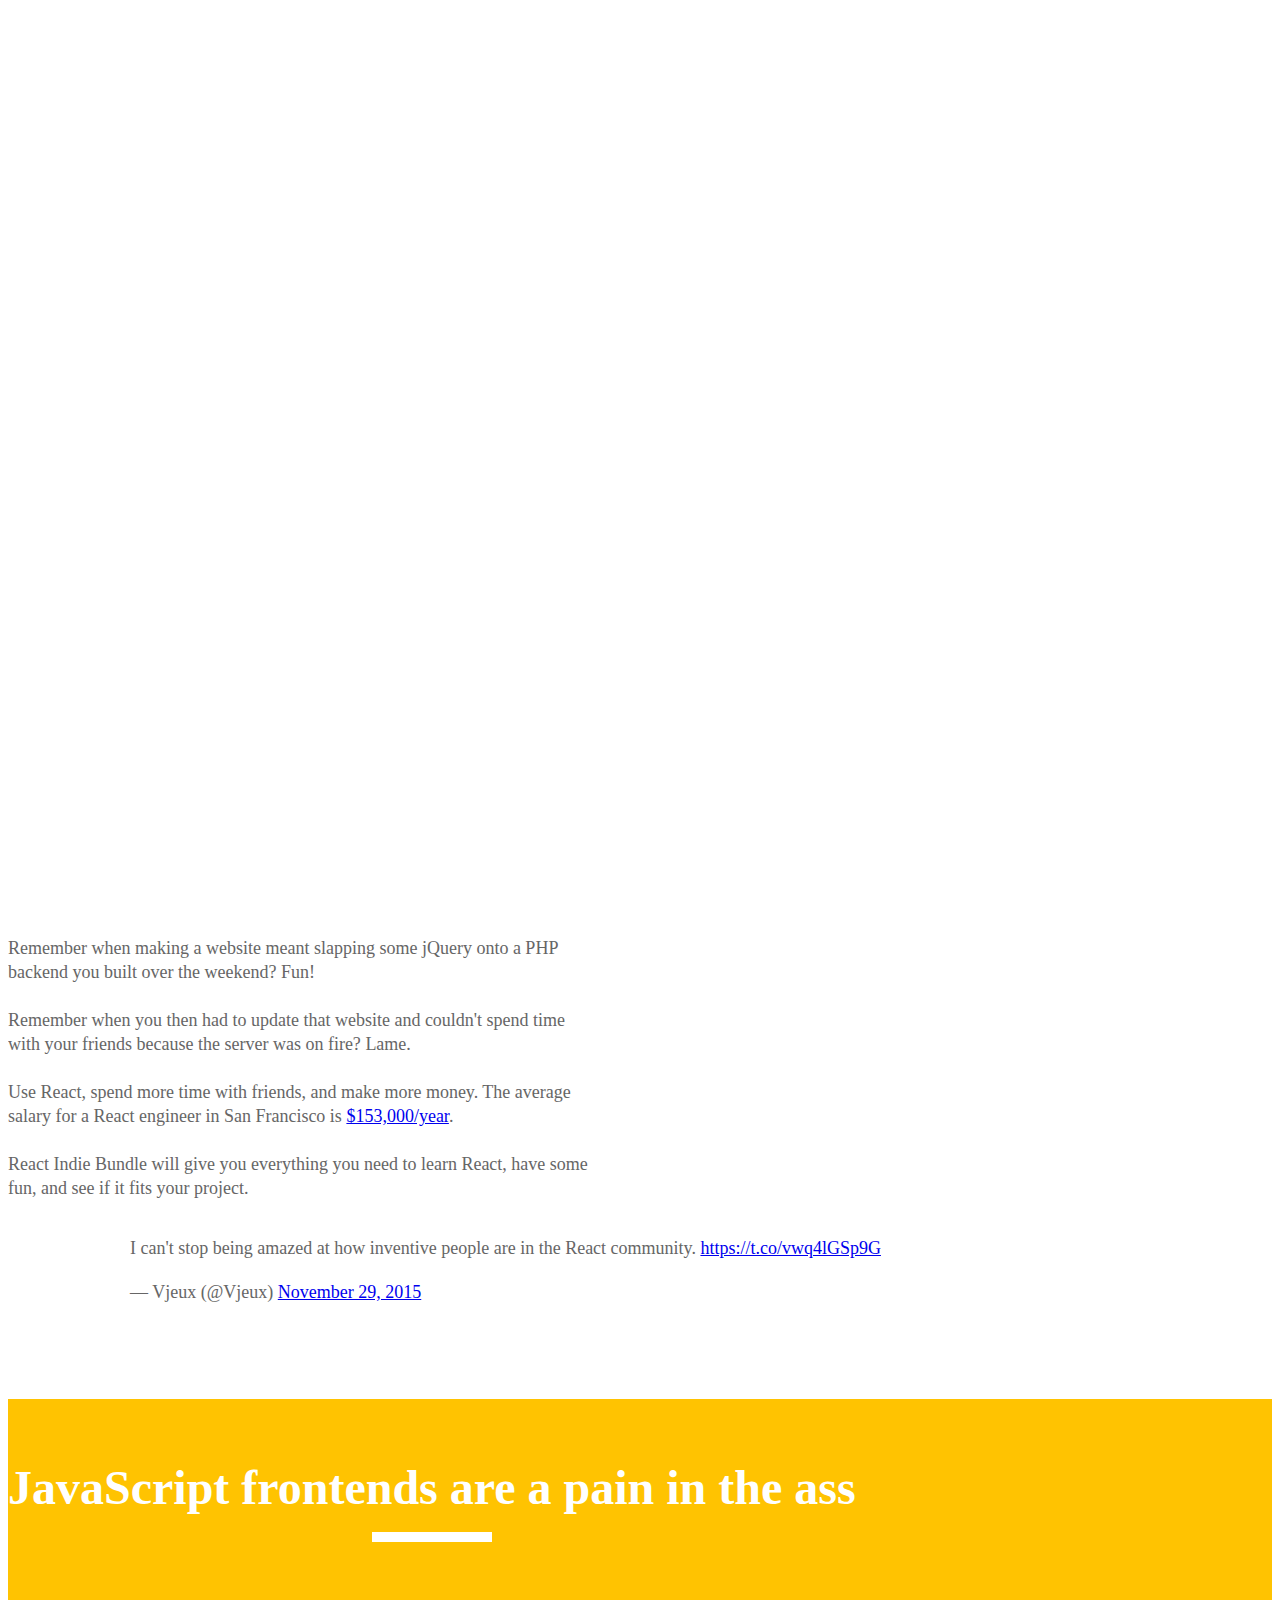
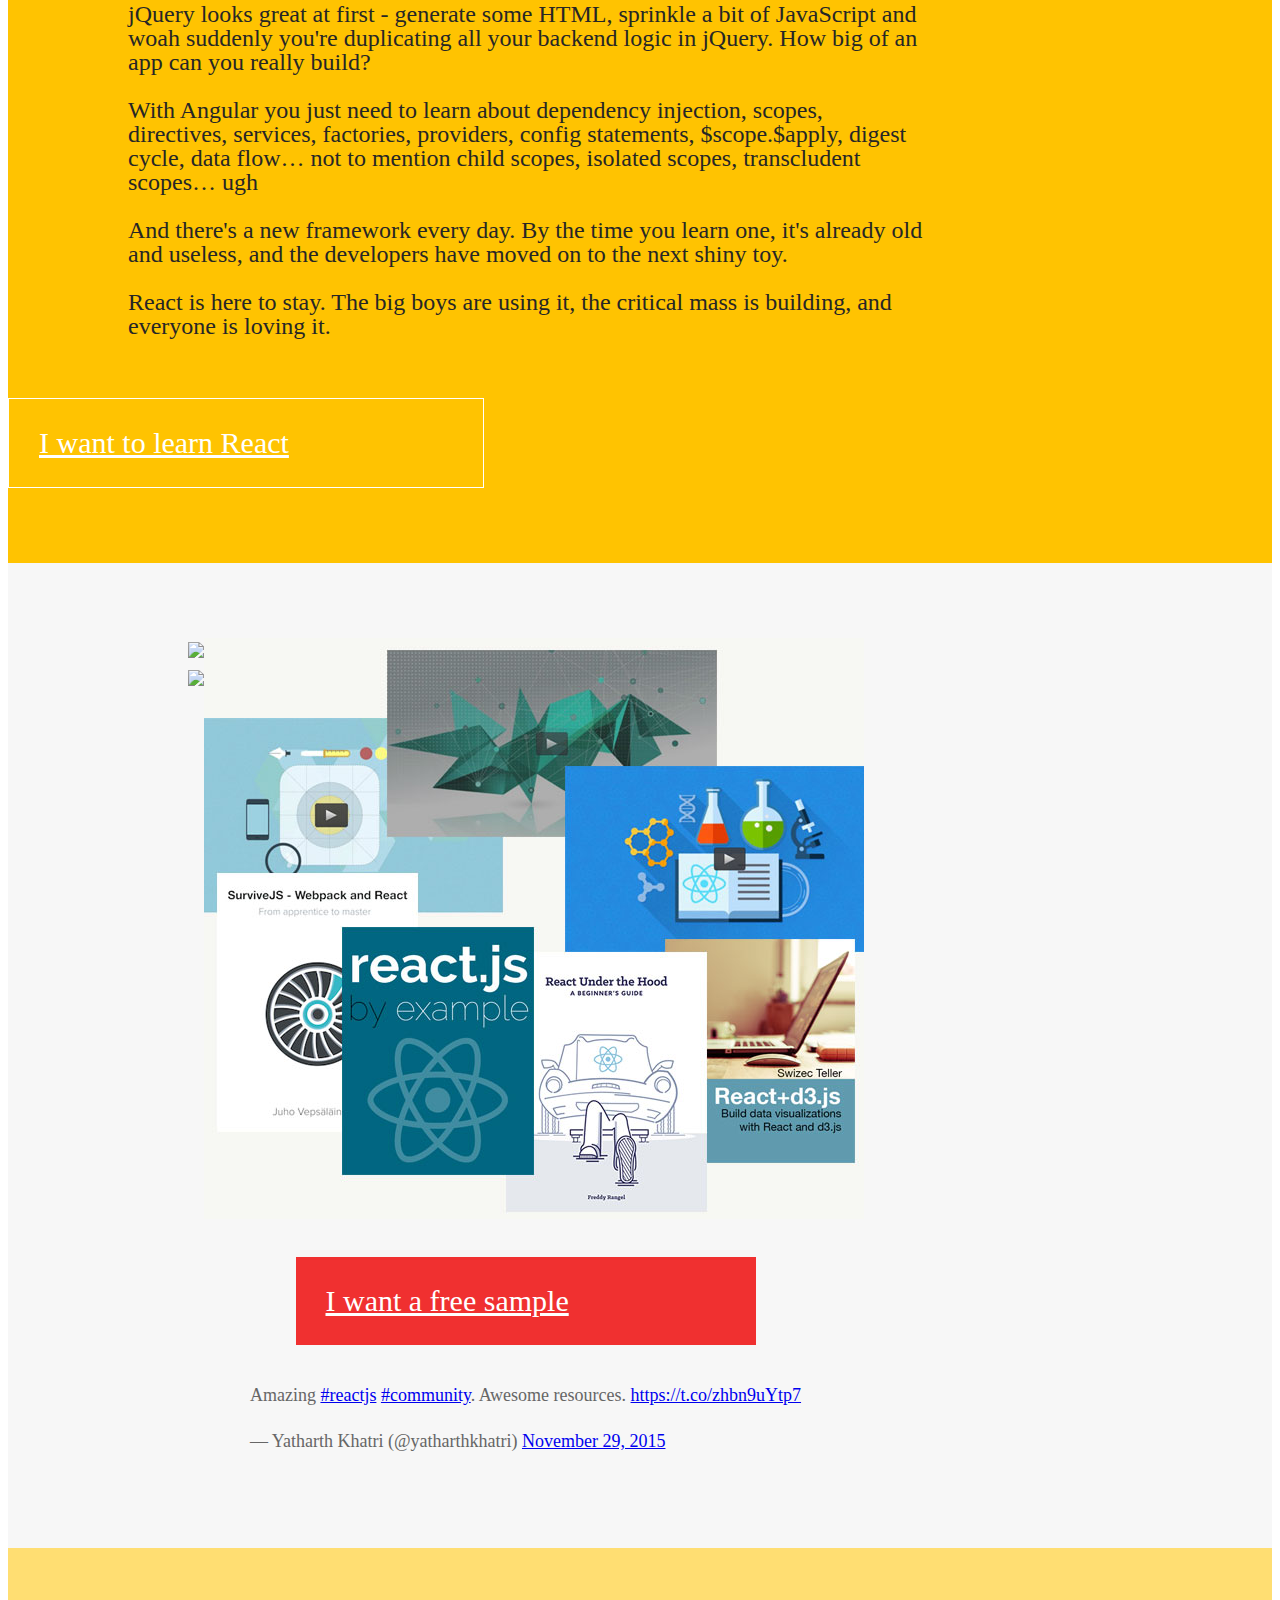
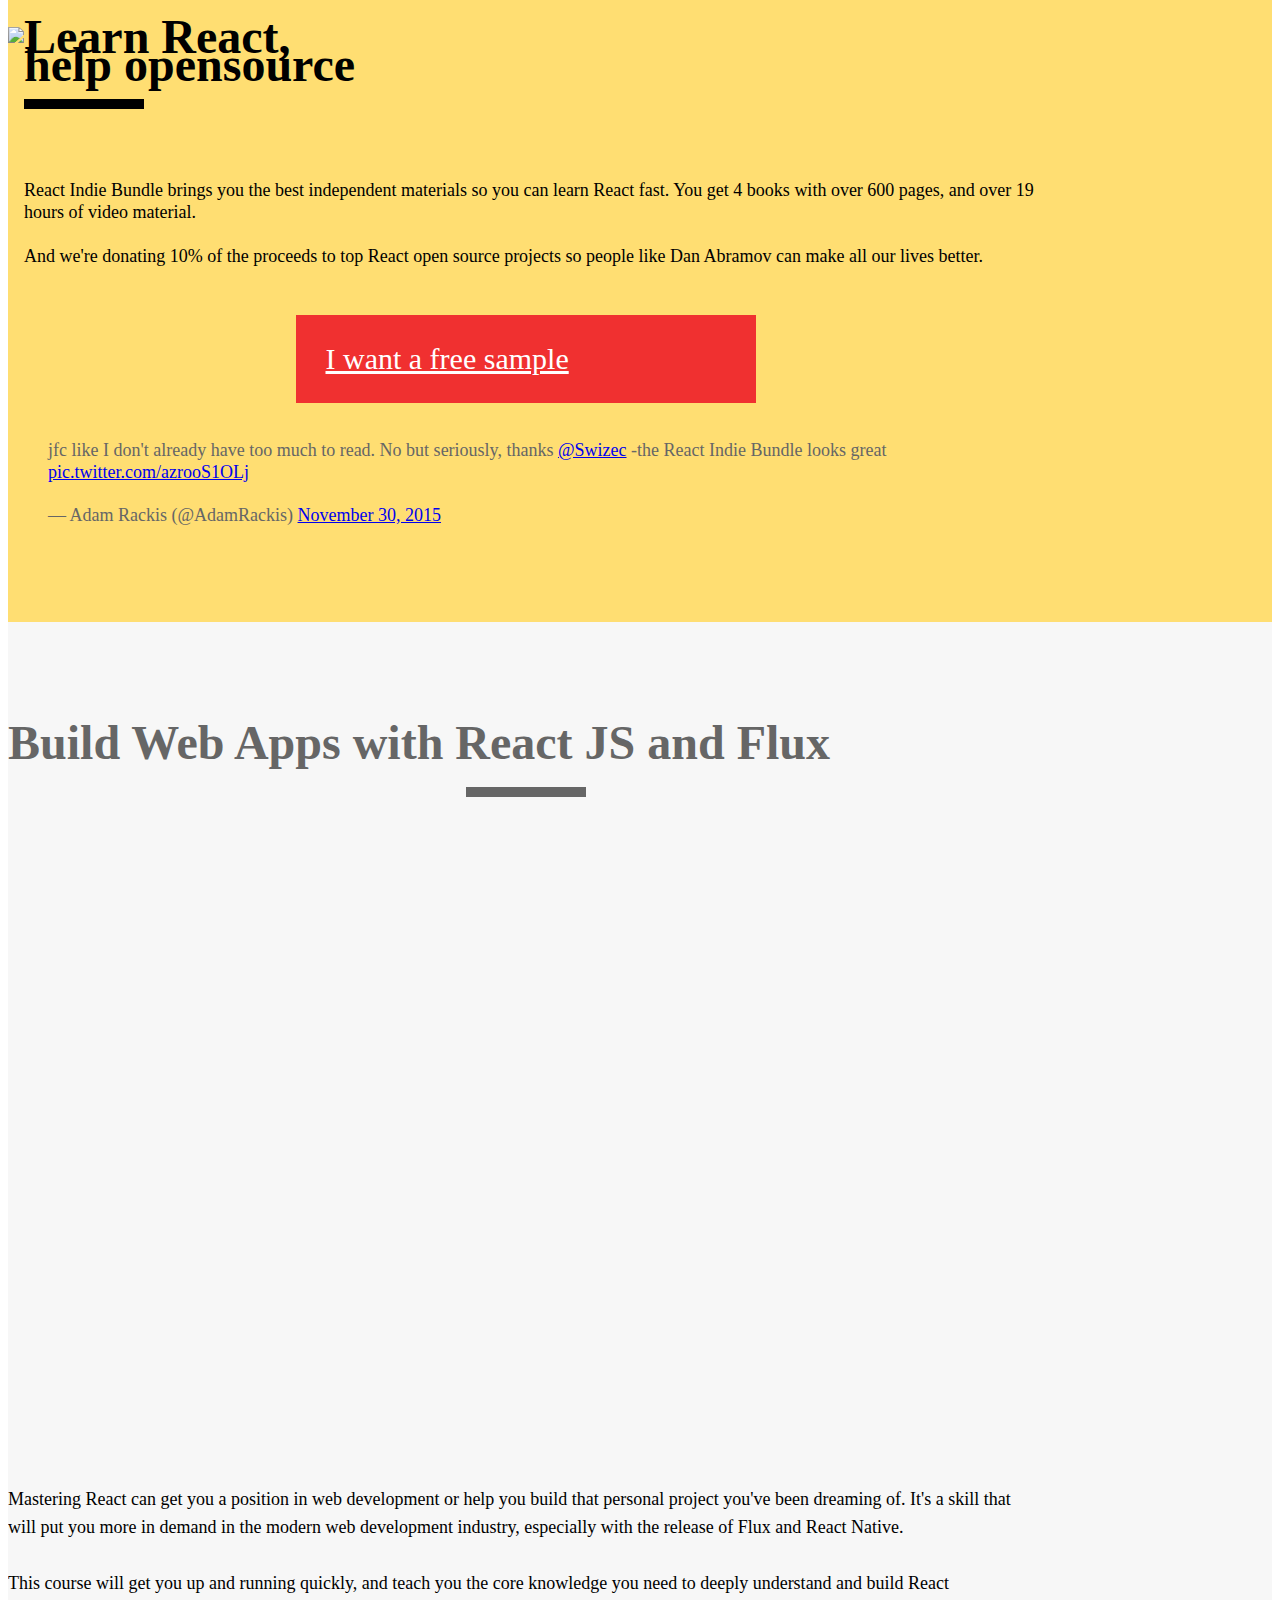
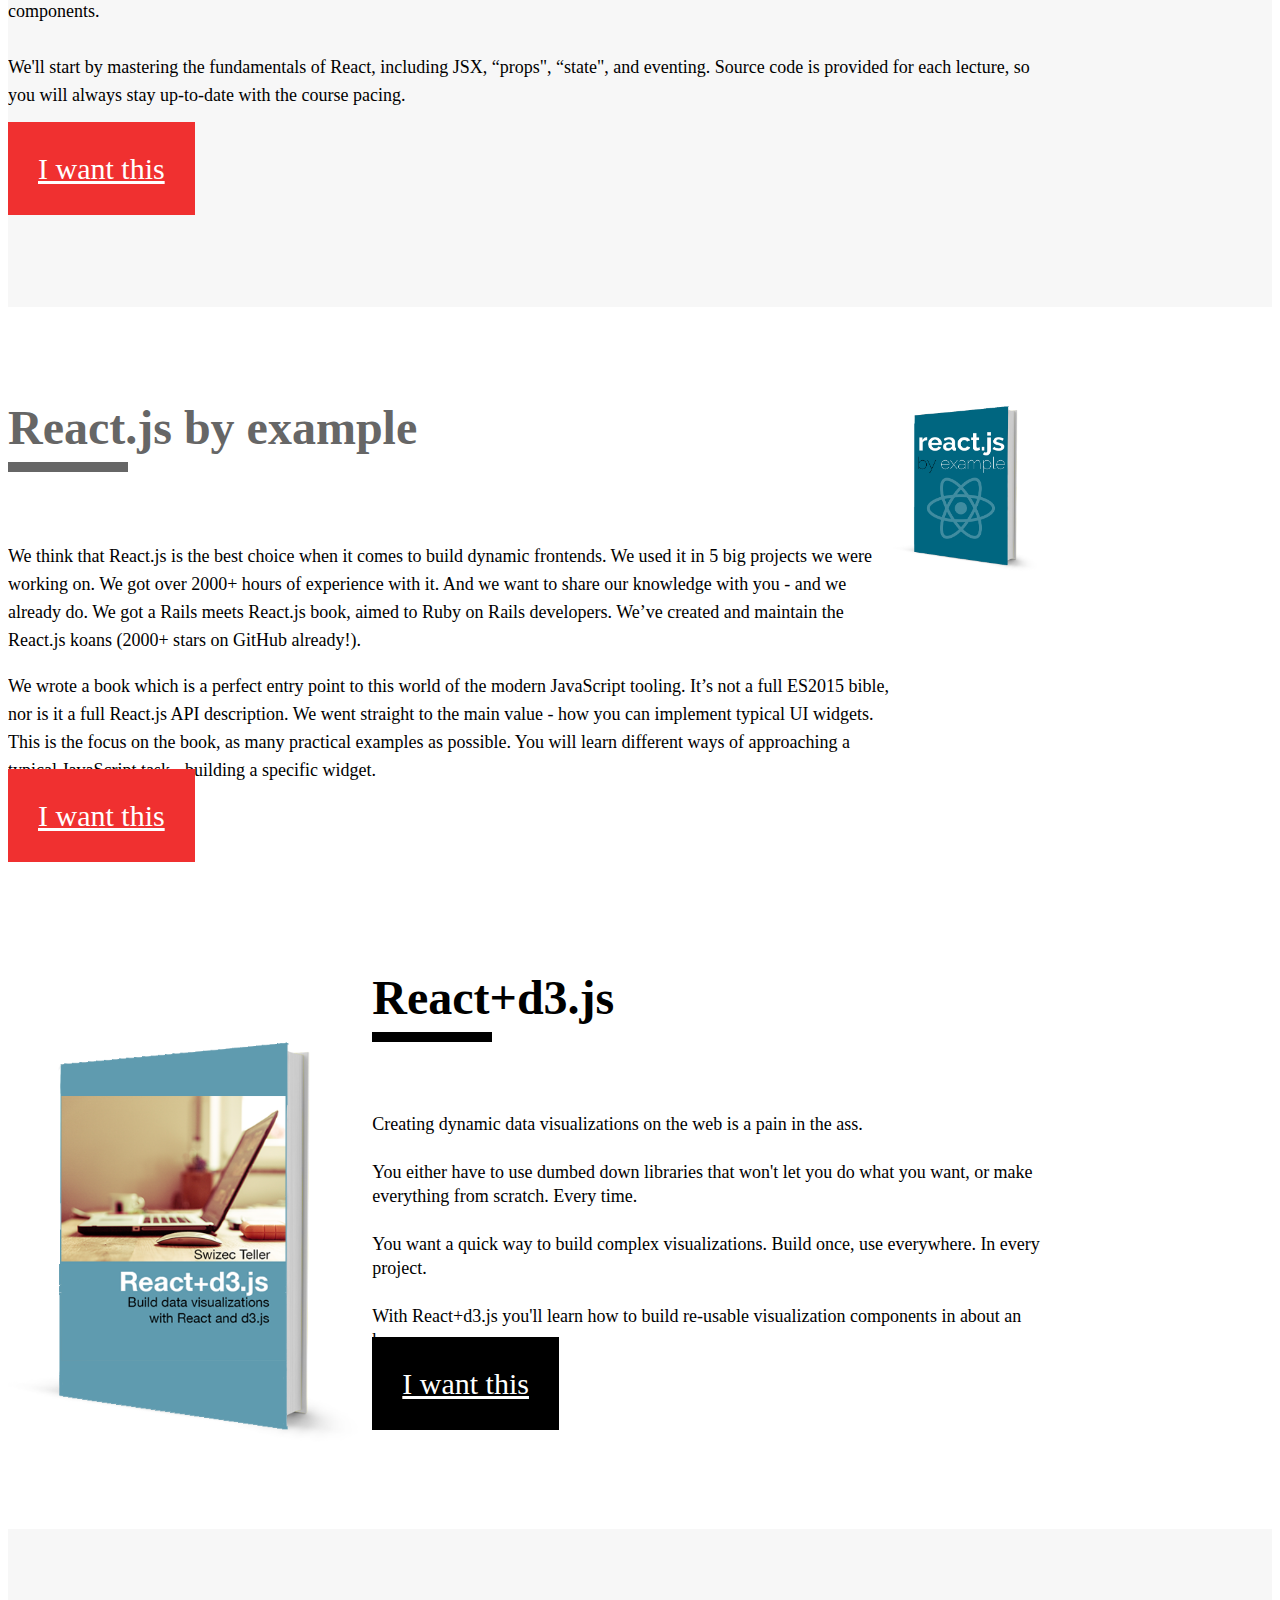
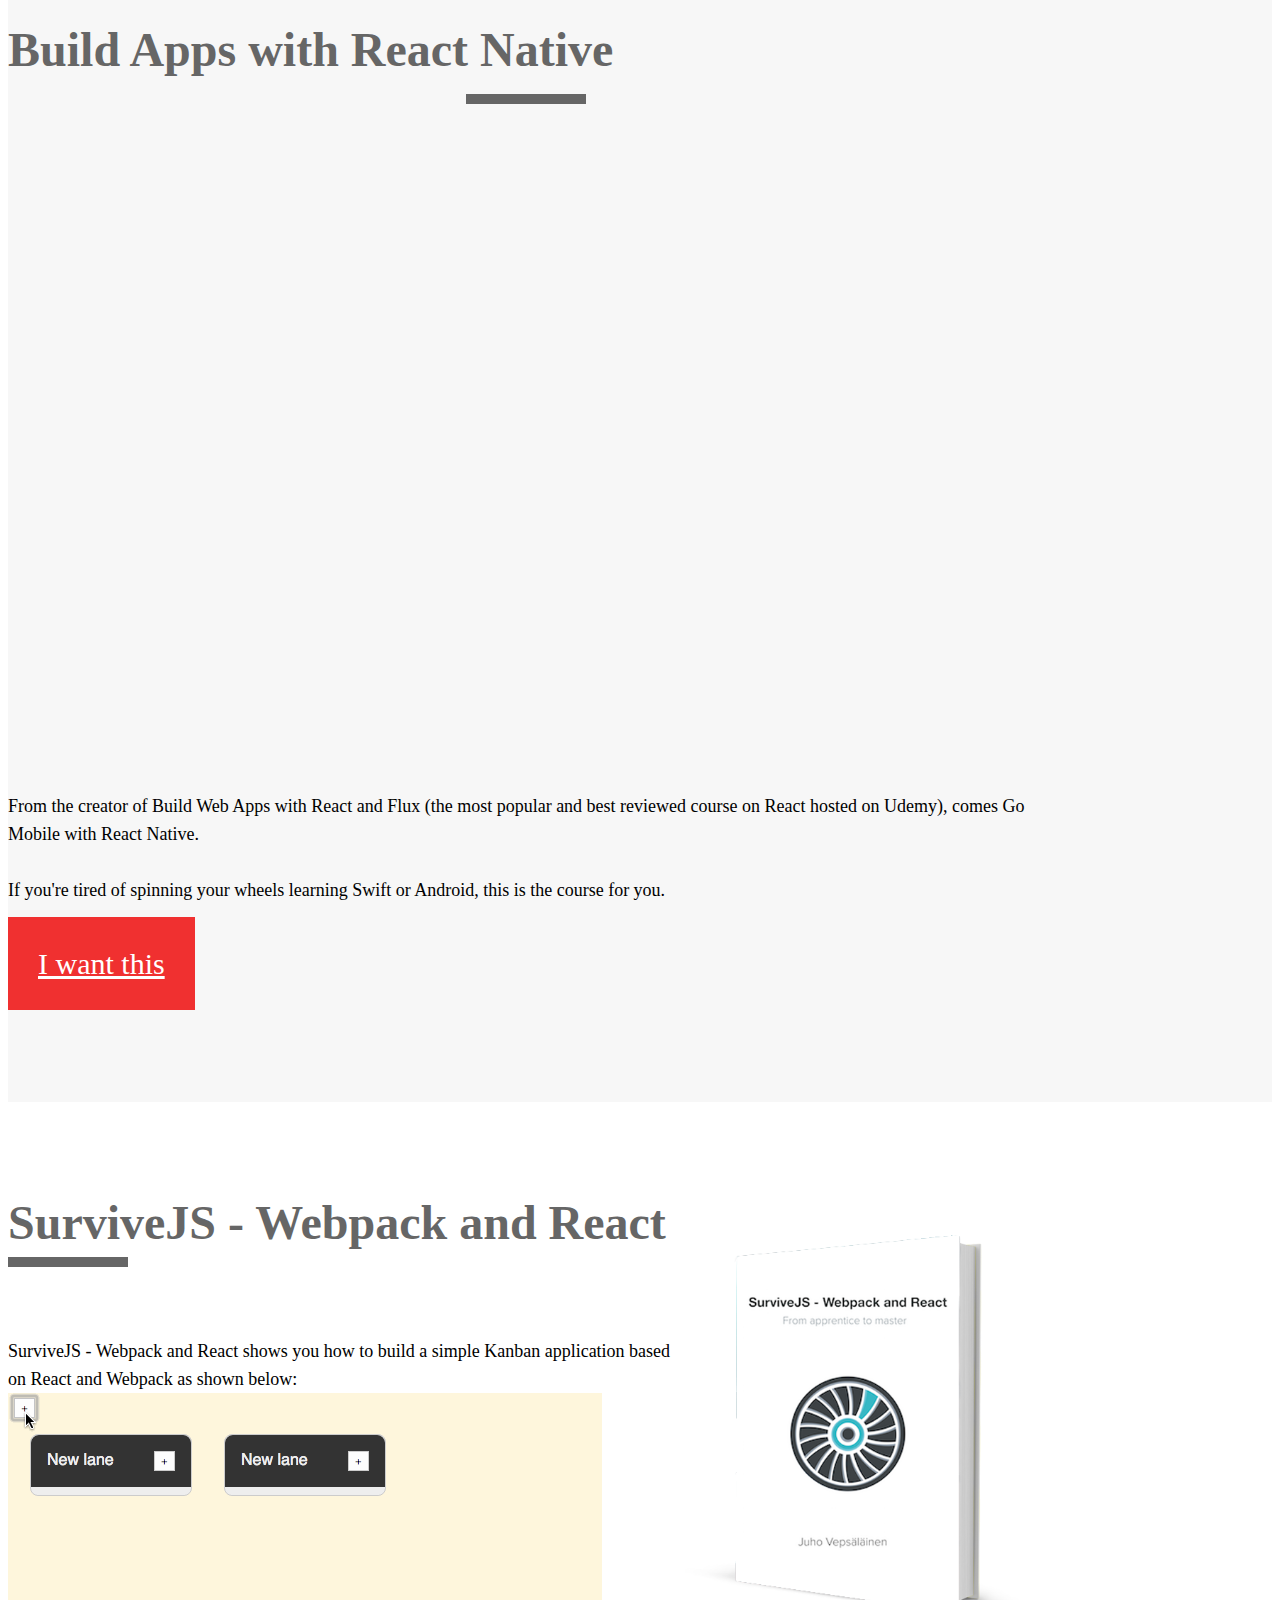
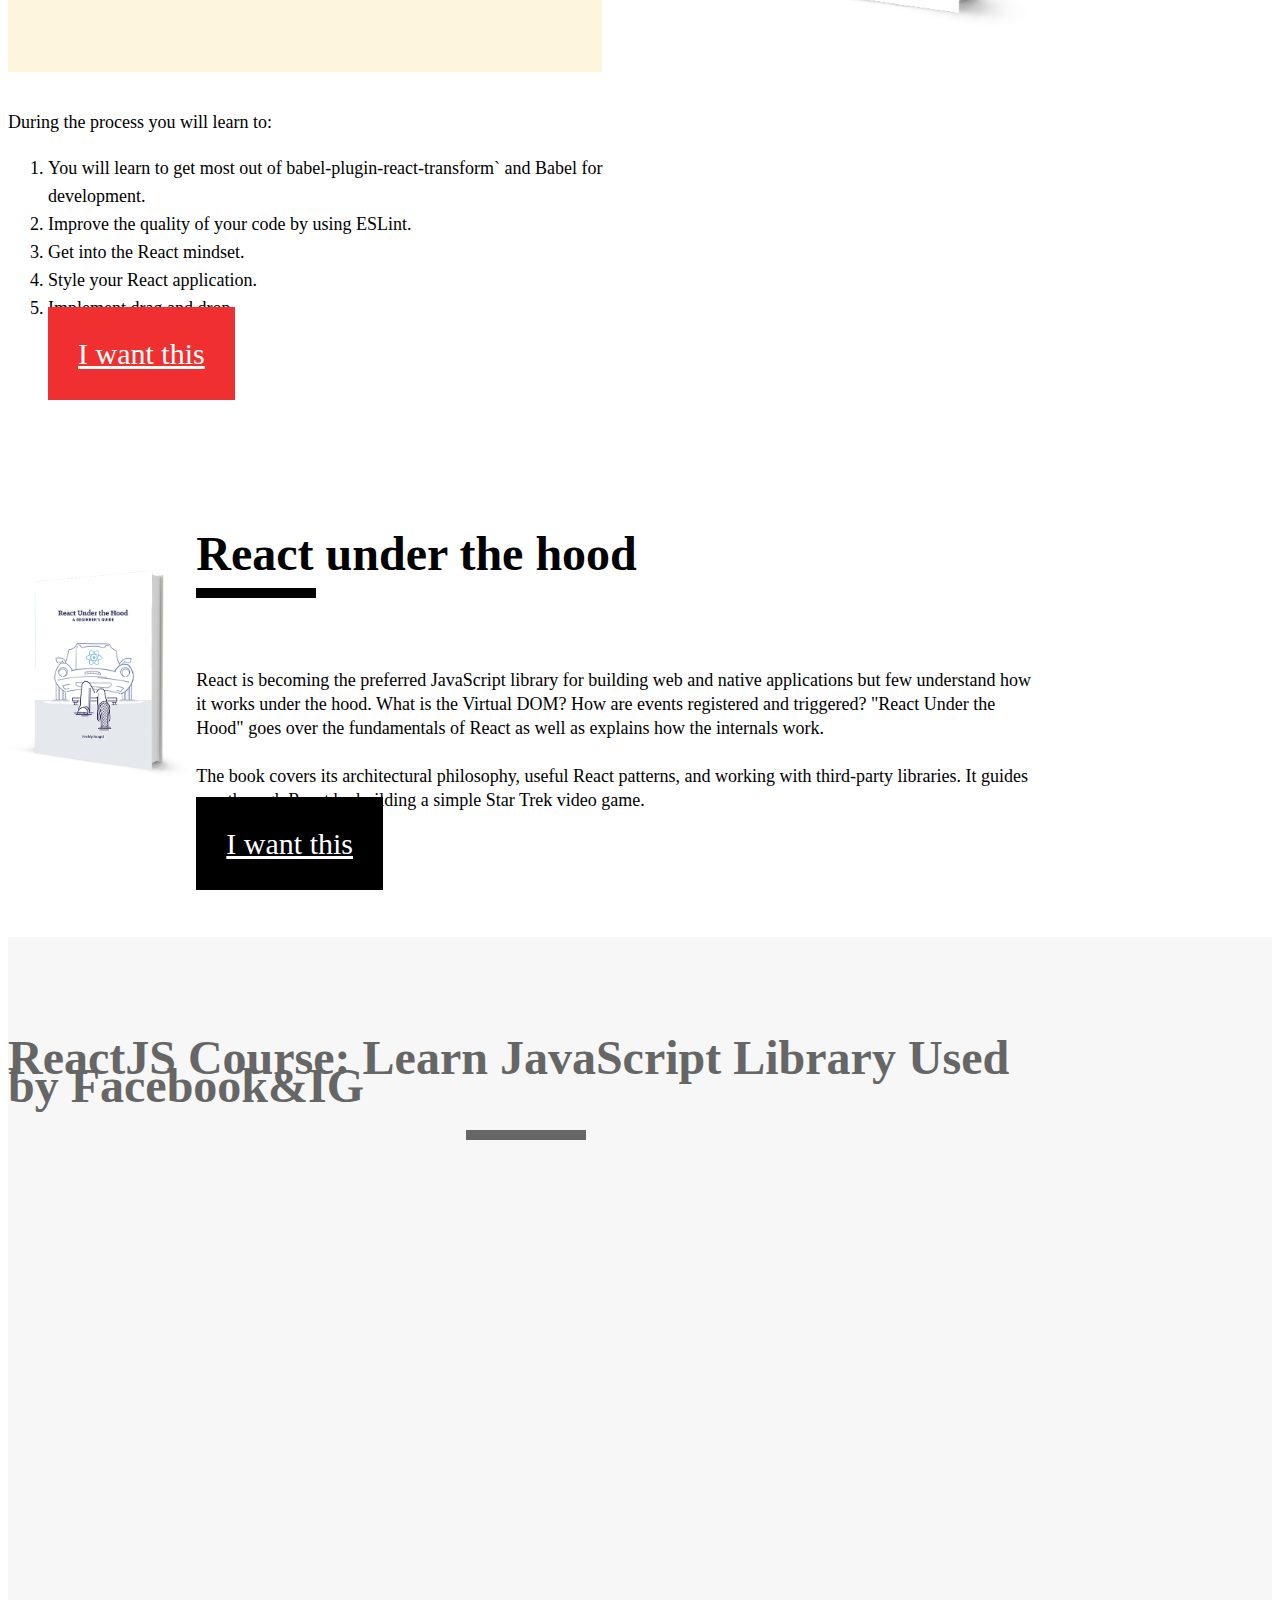
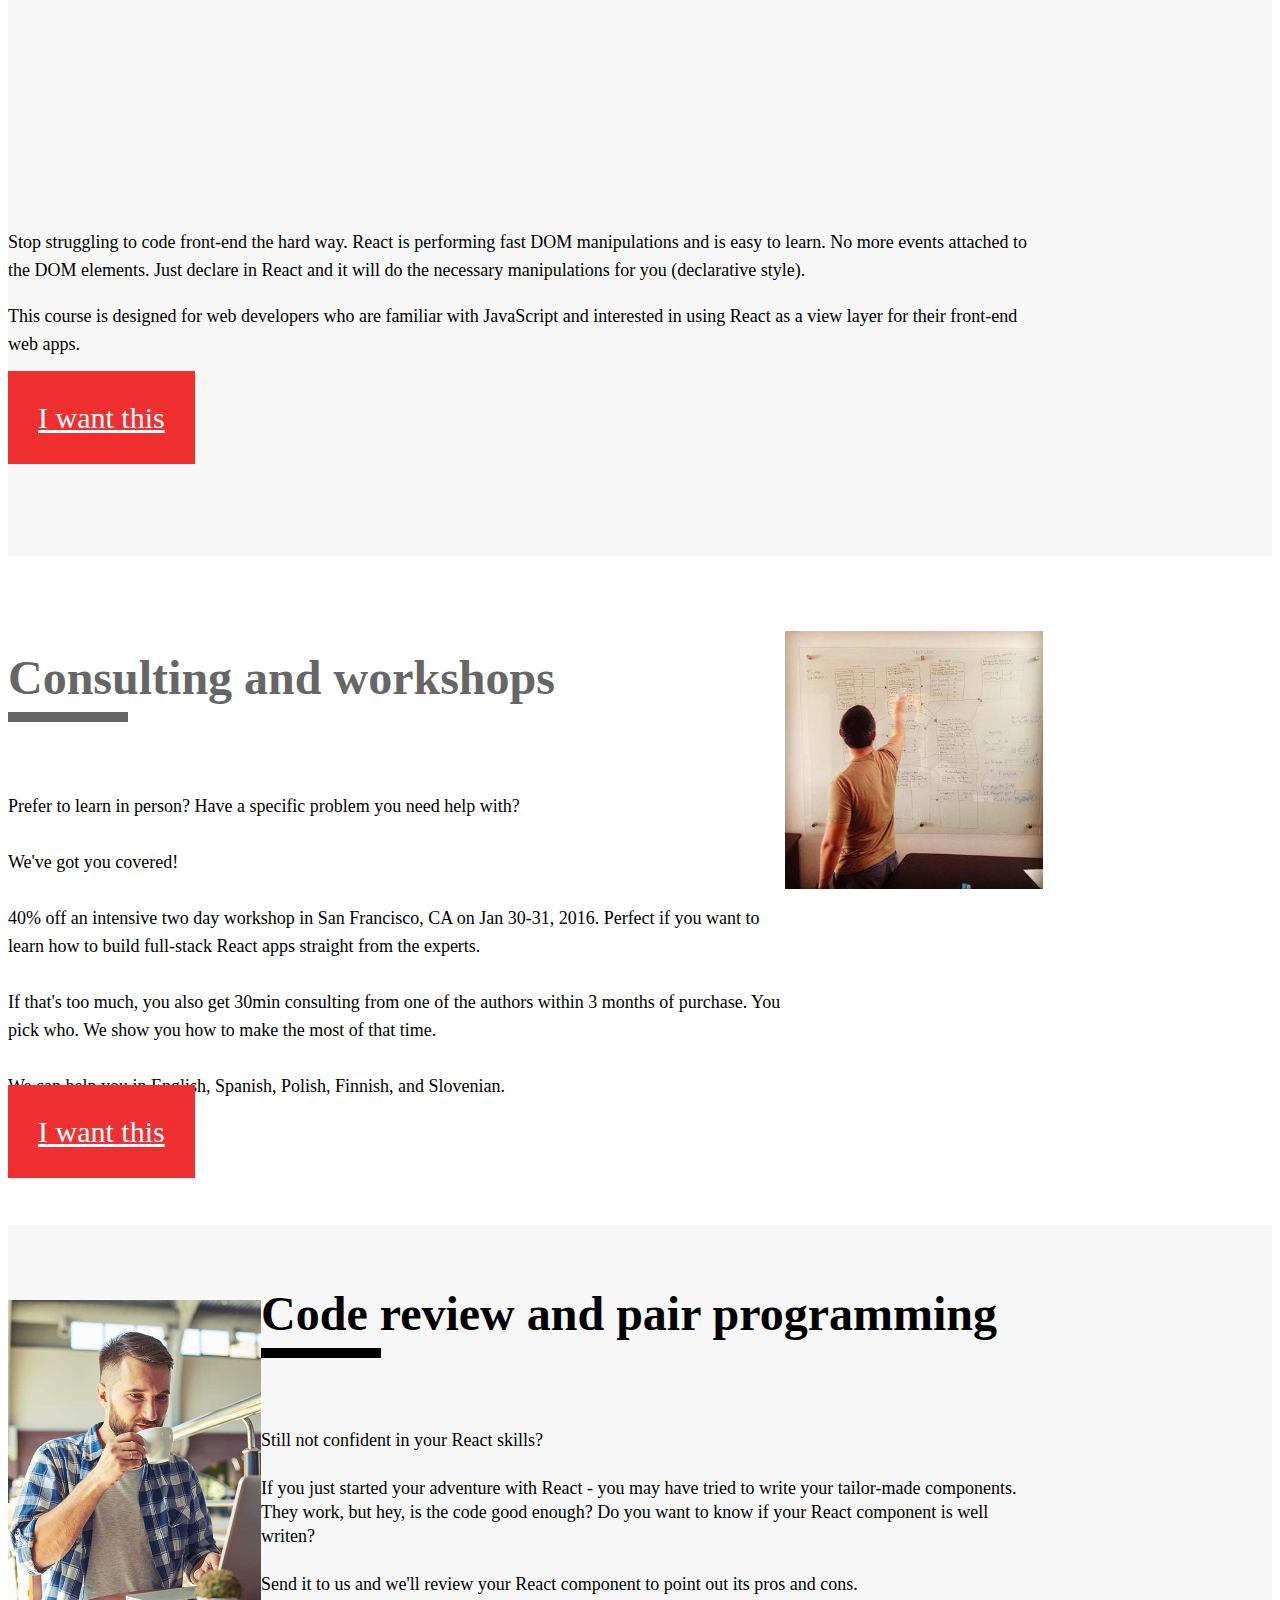
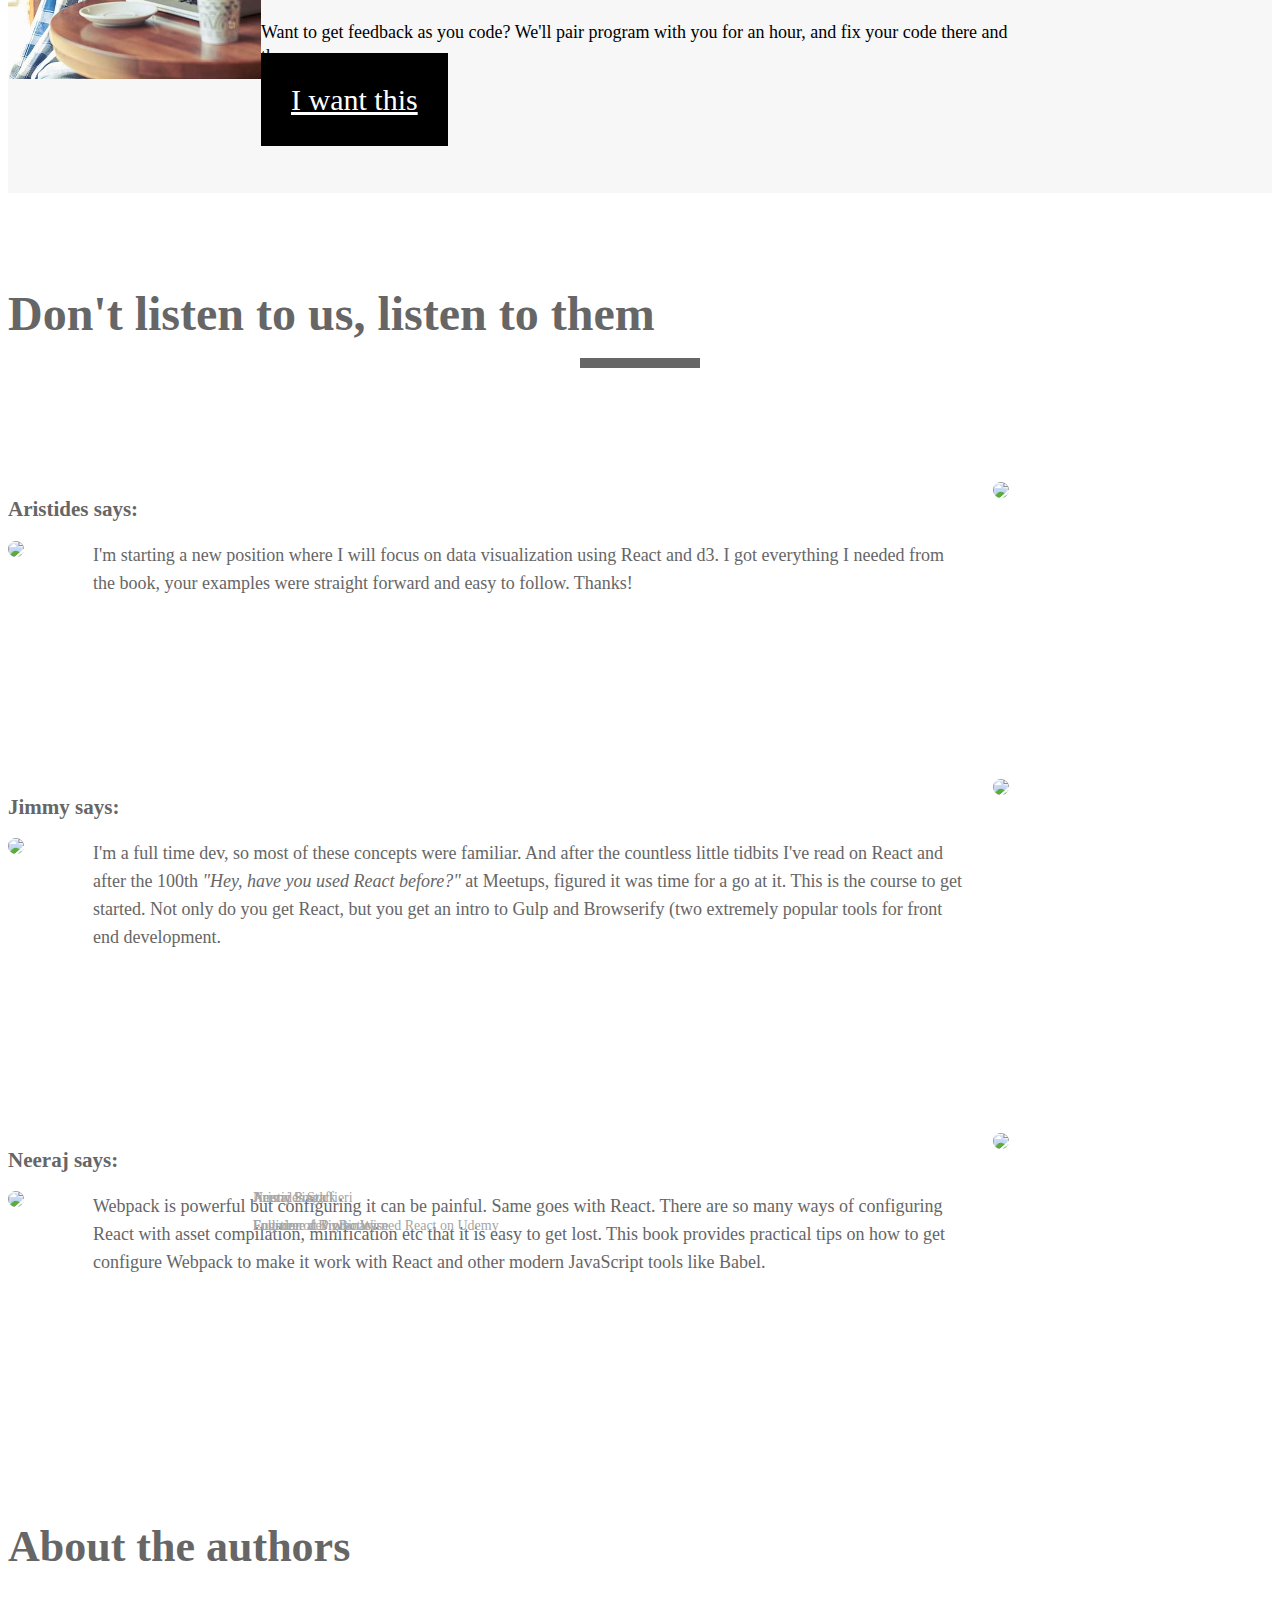
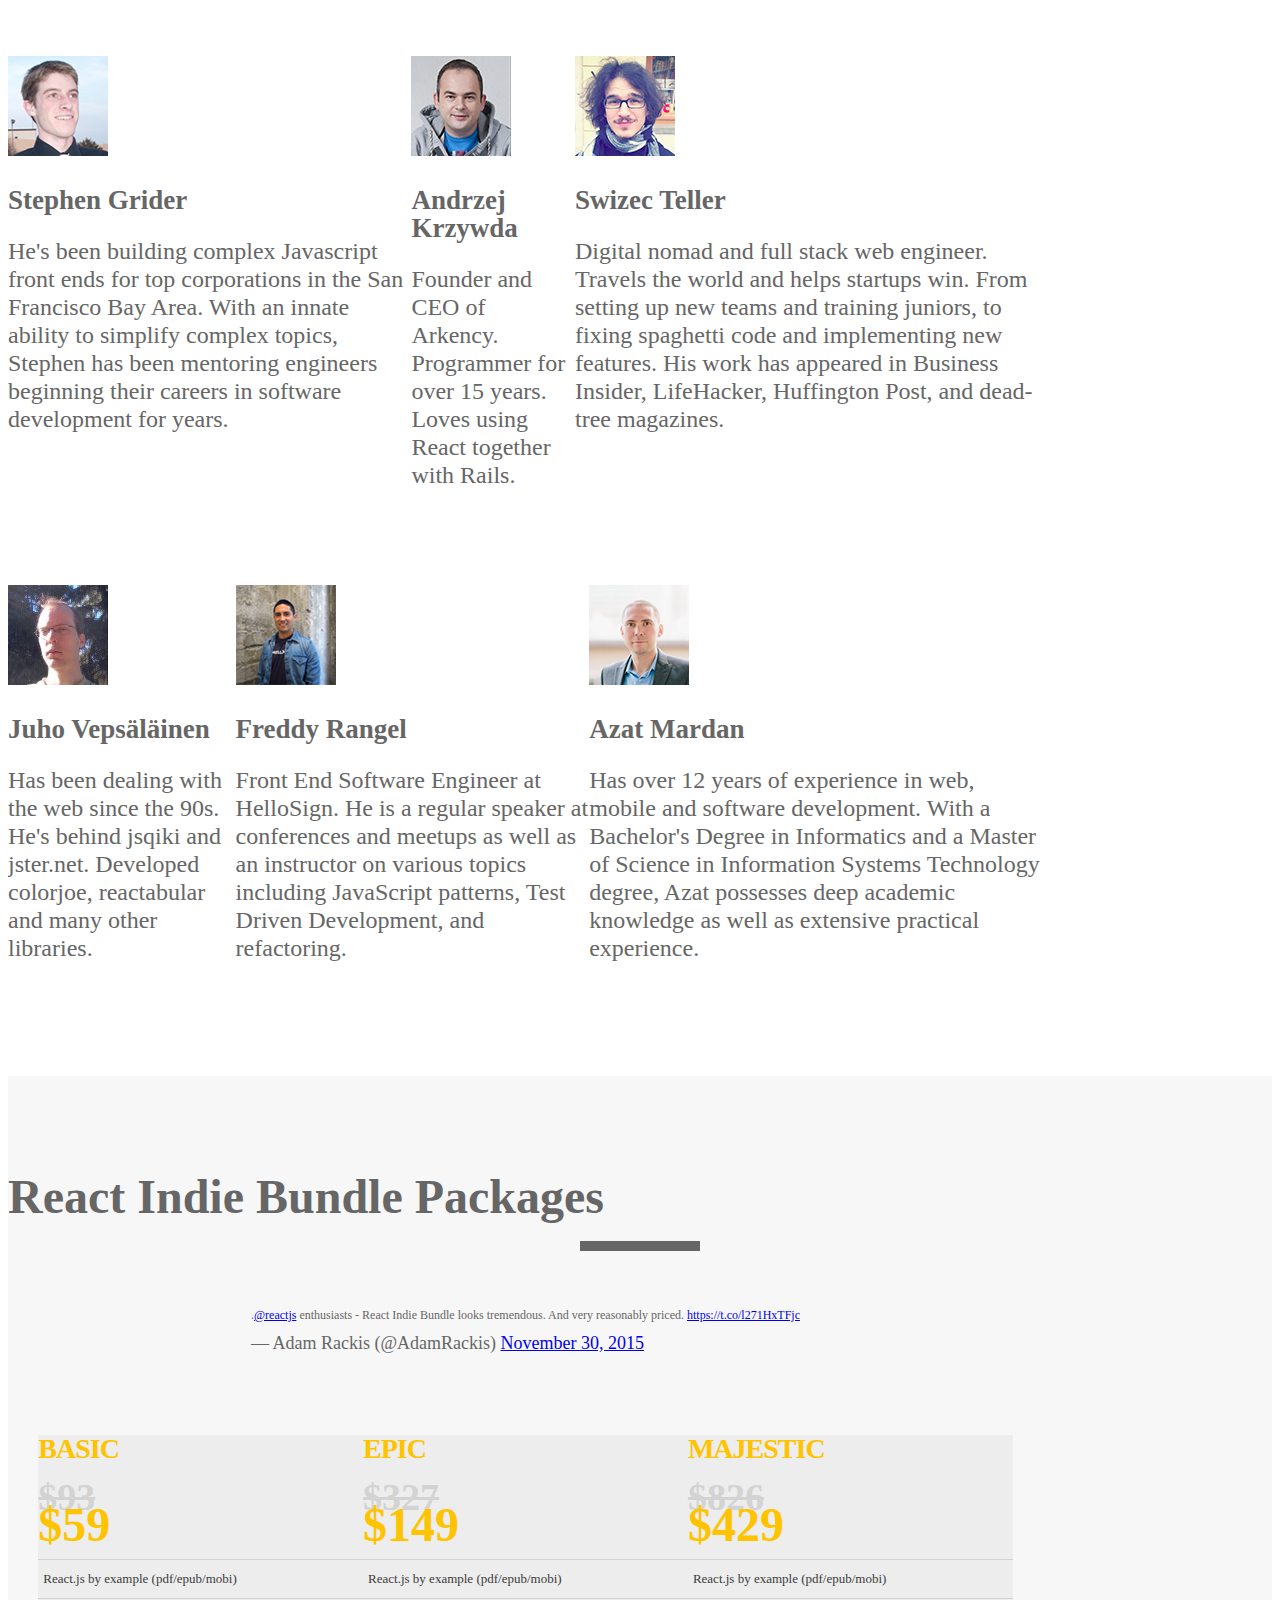
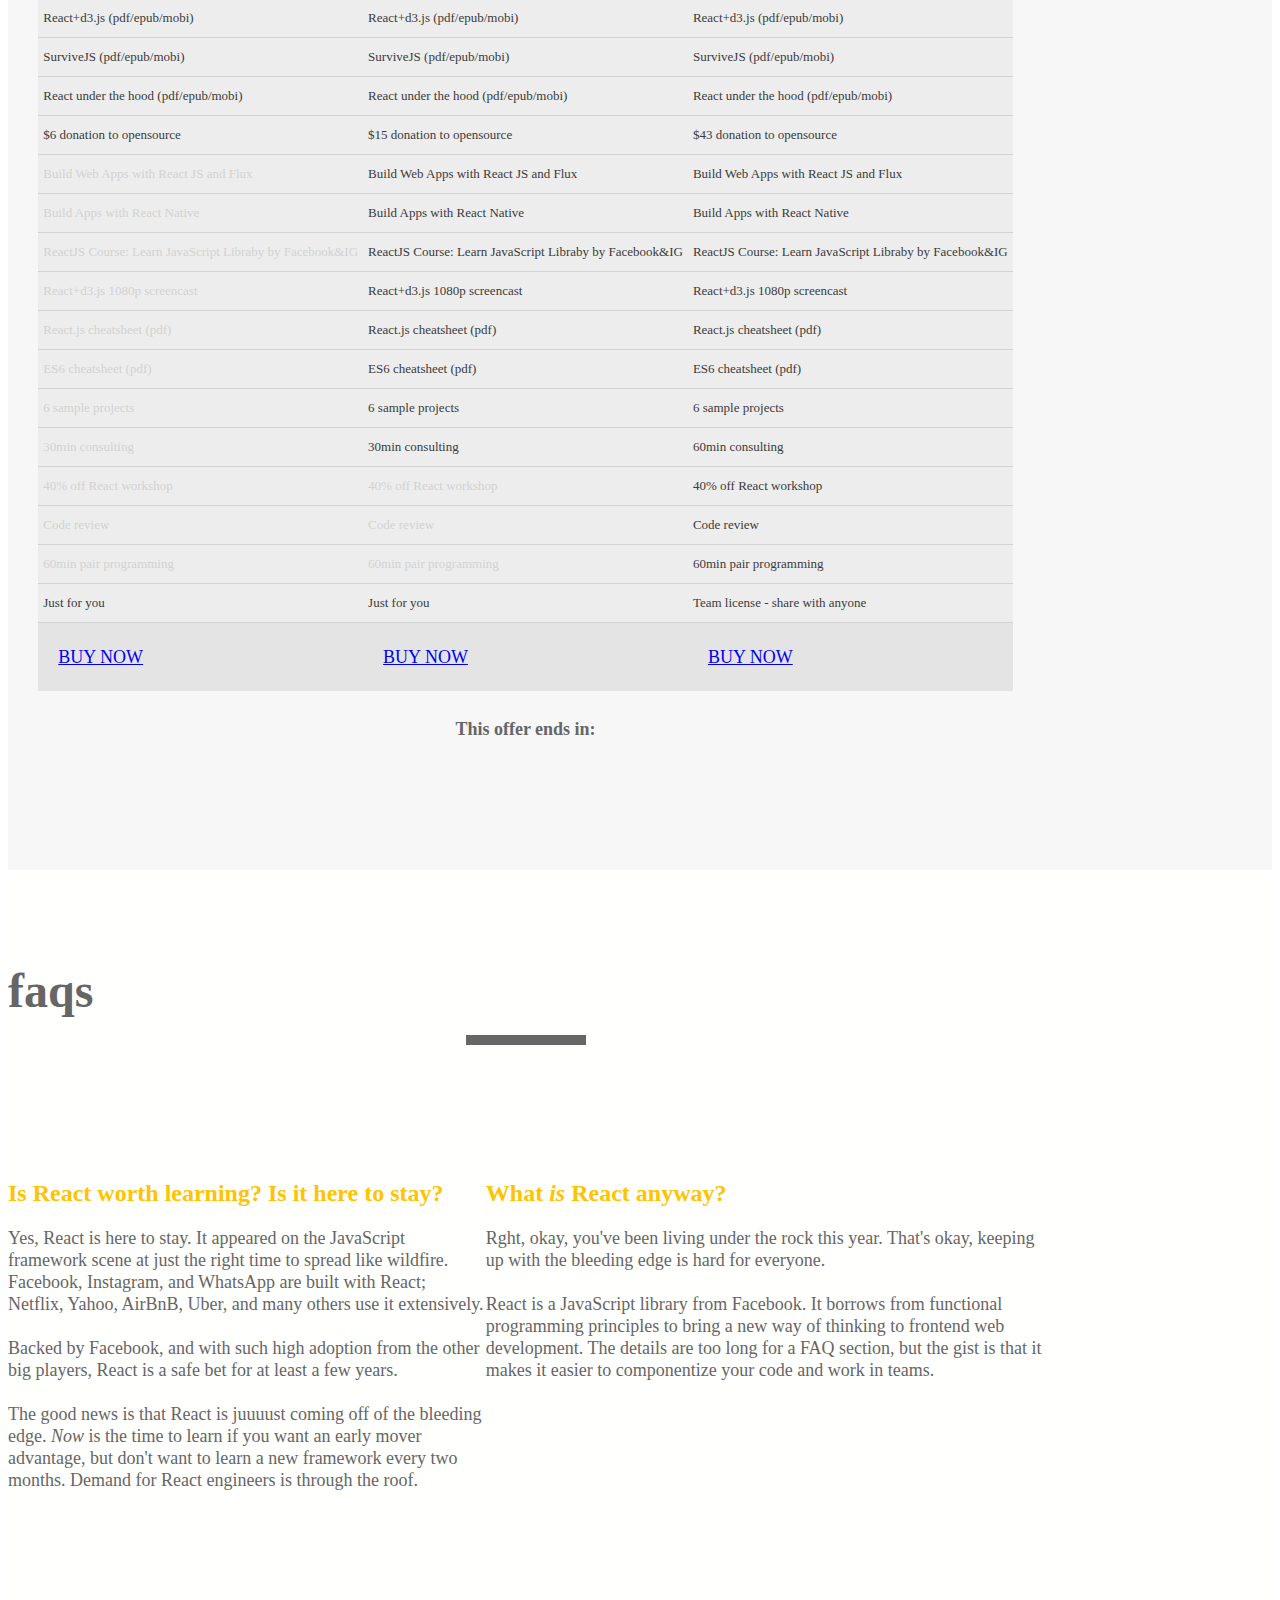
==== index.html @ f623bc8a "Add some tweets" ====
<!DOCTYPE html>
<!--  This beautiful and lightning fast landing page was proudly created with LeadPages ( see: https://www.LeadPages.net ) and hosted on the LeadPages lead generation platform. -->
<html>
    <head>
	<meta charset="utf-8"><link rel="stylesheet" type="text/css" href="//swizec.leadpages.co/static/lp933/public/css/leadpage.css">
        <script>
         window.LeadPageData = {
             "pageLayout": {
                 "variable": "pageLayout",
                 "order": {
                     "0": {
                         "0": "Section 1",
                         "1": "Section 2",
                         "2": "Section 3",
                         "3": "Section 4",
                         "4": "Section 5",
                         "5": "Section 6",
                         "6": "Section 7",
                         "7": "Section 8",
                         "8": "Section 9",
                         "9": "Section 10",
                         "10": "Section 11",
                         "11": "Section 12",
                         "12": "Section 13",
                         "13": "Section 14",
                         "14": "Section 15",
                         "15": "Section 16",
                         "16": "Section 17",
                         "17": "Section 18",
                         "18": "Section 19",
                         "19": "Section 20",
                         "20": "Section 21"
            },
            "1": {
                "0": "Logo",
                "1": "Text"
            },
            "2": {
                "0": "Column 1",
                "1": "Column 2"
            },
            "3": {
                "0": "Column 1",
                "1": "Column 2"
            },
            "4": {
                "0": "Title",
                "1": "Text",
                "2": "Button"
            },
            "5": {
                "0": "Column 1",
                "1": "Column 2"
            },
            "6": {
                "0": "Column 1",
                "1": "Column 2",
                "2": "Column 3"
            },
            "7": {
                "0": "Column 1",
                "1": "Column 2",
                "2": "Column 3"
            },
            "8": {
                "0": "Column 1",
                "1": "Column 2"
            },
            "9": {
                "0": "Testimonial 1",
                "1": "Testimonial 2",
                "2": "Testimonial 3"
            },
            "10": {
                "0": "Column 1",
                "1": "Column 2",
                "2": "Column 3",
                "3": "Column 4"
            },
            "11": {
                "0": "Column 1",
                "1": "Column 2"
            },
            "12": {
                "0": "Column 1",
                "1": "Column 2"
            },
            "13": {
                "0": "Title",
                "1": "Text"
            },
            "14": {
                "0": "Column 1",
                "1": "Column 2"
            },
            "15": {
                "0": "Row 1",
                "1": "Row 2",
                "2": "Row 3"
            },
            "16": {
                "0": "Column 1",
                "1": "Column 2"
            }, "17": {
                "0": "Column 1",
                "1": "Column 2"
            }, "18": {
                "0": "Column 1",
                "1": "Column 2"
            }, "19": {
                "0": "Column 1",
                "1": "Column 2"
            }, "20": {
                "0": "Column 1",
                "1": "Column 2"
            }, "21": {
                "0": "Column 1",
                "1": "Column 2"
            }
        }
    }
};</script><script type="text/javascript" src="/leadpage.js"></script>
	<meta name="viewport" content="width=device-width, initial-scale=1, maximum-scale=1">
	<link href="//swizec.leadpages.co/f/GDmyGkbq%252B0SYBNkmMyy1fto75WXqGgA61Ac2QUhWt4ueLL1mOecaozYJP%252B1FHxUEHPNPwGpmGVzEIBy8OGj4PQ%253D%253D%7Ccss/bootstrap.min.css" rel="stylesheet" type="text/css">
	<link href="/style.css" rel="stylesheet" type="text/css">
	<script src="//swizec.leadpages.co/f/GDmyGkbq%252B0SYBNkmMyy1fto75WXqGgA61Ac2QUhWt4uY55Jjqf6WGlL09Jo6K8k%252BGU%252BuGxORvHI3KS4AbwJdag%253D%253D%7Cjs/jquery-1.9.1.min.js" type="text/javascript"></script>
	<script type="text/javascript" src="//swizec.leadpages.co/f/GDmyGkbq%252B0SYBNkmMyy1fto75WXqGgA61Ac2QUhWt4uY55Jjqf6WGm6a/YOrJ/NwI04d1BIv18jusUytm8%252Biew%253D%253D%7Cjs/jquery-ui.min.js"></script>
	<script src="//swizec.leadpages.co/f/GDmyGkbq%252B0SYBNkmMyy1fto75WXqGgA61Ac2QUhWt4skI/1Mt3glJ55/CIhwyHg1xCAcvDho%252BD0%253D%7Cjs/plugins.js" type="text/javascript"></script>
	<script src="//swizec.leadpages.co/f/GDmyGkbq%252B0SYBNkmMyy1fto75WXqGgA61Ac2QUhWt4sph5TNF2/1%252BqZHA5xfB/IrX3WGk3V4noISjtFPTeEi5Q%253D%253D%7Cjs/functions.js" type="text/javascript"></script>
	<script src="//swizec.leadpages.co/f/GDmyGkbq%252B0SYBNkmMyy1fto75WXqGgA61Ac2QUhWt4tm6ICGOzRl0X8BUTSKuU1BX3WGk3V4noISjtFPTeEi5Q%253D%253D%7Cjs/html5shiv.js" type="text/javascript"></script>
        <script src="https://gumroad.com/js/gumroad.js"></script>
	<link href="https://fonts.googleapis.com/css?family=Lato:400,700,900,400italic" rel="stylesheet" type="text/css">
	<style type="text/css">

.control-panel-container {
    position: fixed;
    right: -341px;
    box-shadow: 0 3px 10px rgba(0, 0, 0, .2);
    z-index: 999999999;
    padding: 15px;
    background: rgba(0, 0, 0, .2);
    top: 0;
    max-width: 341px
}
.control-panel-toggle {
    width: 45px;
    height: 45px;
    background: #ffc208;
    left: -45px;
    position: absolute;
    box-shadow: -3px 3px 10px rgba(0, 0, 0, .2);
    top: 71px
}
.control-panel-toggle:hover {
    background-color: #e5ae01;
    cursor: pointer
}
.control-panel-title {
    padding: 15px;
    font-size: 17px;
    color: #666671;
    background: #eee
}
.control-panel-title span {
    display: block;
    padding-left: 6px;
    font-size: 20px;
    letter-spacing: 8.43px
}
.control-panel-title img {
    width: 280px
}
.control-panel-controls {
    list-style: none;
    background-color: #fff;
    color: #333;
    margin-bottom: 0;
    padding: 0;
    max-height: 600px;
    overflow-x: hidden;
    overflow-y: scroll
}
.control-panel-controls li.settings-button {
    padding: 20px;
    cursor: pointer!important
}
li.settings-button:hover {
    background: #eee
}
.control-panel-controls ul {
    margin: 0;
    padding: 0
}
.control-panel-controls ul li {
    padding: 12px 20px;
    margin: 0;
    list-style: none;
    border: 0;
    color: #777777
}
.settings-panel ul#drag-drop-menu li {
    cursor: -webkit-grab!important;
    font-weight: normal;
    font-size: 14px!important
}
.control-panel-controls ul#drag-drop-menu li:hover {
    background: #eee;
    background: transparent;
    background-color: rgba(0, 0, 0, .045)
}
.settings-panel {
    padding: 0!important;
    background-color: #eee!important;
    box-shadow: inset 0 0 3px rgba(0, 0, 0, .2)
}
span.float-right {
    color: rgba(0, 0, 0, 0);
    font-size: 11px;
    margin-top: 3px
}
.control-panel-controls ul li:hover span.float-right,
li.settings-button:hover span {
    color: #e5ae00
}
.control-panel-controls ul .well {
    padding: 12px;
    border-radius: 0;
    border-bottom: 0;
    margin-top: 0px;
    margin-bottom: 0;
    background-color: #eee;
    border: 0;
    box-shadow: 0 0 0
}
.control-panel-controls ul .well:hover {
    background-color: rgba(0, 0, 0, .045)
}
.env-production .control-panel-container {
    display: none
}
.env-preview .control-panel-container,
.env-local .control-panel-container {
    right: 0
}
.placeholder {
    height: 44px;
    z-index: 1
}
.ui-sortable-helper {}.page-cover {
    position: fixed;
    top: 0;
    left: 0;
    bottom: 0;
    right: 0;
    background-color: #fff;
    z-index: 99999999999
}
.env-production .page-cover,
.env-local .page-cover,
.env-builder .page-cover,
.env-preview .page-cover {
    display: block
}
.margin-top-10 {
    margin-top: 10px
}
.margin-bottom-10 {
    margin-bottom: 10px
}
.margin-bottom-20 {
    margin-bottom: 20px
}
.margin-bottom-0 {
    margin-bottom: 0
}
@font-face {
    font-family: 'FontAwesome';
    src: url('https://my.leadpages.net/f/X6xQ/6LcuQpQR4zO0lkVxTOL2V4lhyR81Ac2QUhWt4vAVhpiftMLYUbsxWCdkCCZAKTzkD0lQvSWvF%252B1z4P4SHllypuaUOzgvGIZHSnw01sNsf0Lk2G8tg%253D%253D%7Cfonts/fontawesome.ttf')
}
.fa-cog,
.fa-clock,
.fa-grab,
.fa-image,
.fa-heat-map,
.fa-chevron-right,
.fa-lock {
    float: left;
    display: block;
    font-size: 70px;
    font-family: 'FontAwesome'
}
.fa-cog:before,
.fa-cog {
    content: "\f013";
    color: #fff;
    line-height: 25px;
    font-size: 25px;
    margin-top: 12px;
    margin-left: 6px
}
.float-right {
    float: right
}
.fa-clock,
.fa-grab,
.fa-image,
.fa-heat-map,
.fa-chevron-right,
.fa-lock {
    line-height: 20px;
    color: #ffc200;
    margin-right: 10px
}
.fa-clock:before,
.fa-clock {
    content: "\f017";
    font-size: 20px
}
.fa-image:before,
.fa-image {
    content: "\f03e";
    font-size: 16px
}
.fa-grab:before,
.fa-grab {
    content: "\f047";
    font-size: 17px
}
.fa-heat-map:before,
.fa-heat-map {
    content: "\f20e";
    font-size: 17px
}
.fa-chevron-right:before,
.fa-chevron-right {
    content: "\f054";
    font-size: 38px
}
.fa-lock:before,
.fa-lock {
    content: "\f023";
    font-size: 22px;
    float: none;
    display: inline-block;
    vertical-align: text-top
}
.custom-background {
    position: absolute;
    top: 0;
    left: 0;
    bottom: 0;
    right: 0;
    z-index: 0;
    background-size: cover;
    background-position: center;
    overflow: hidden
}
.custom-background img {
    width: 100%!important;
    height: 100%!important;
    max-height: 100%!important;
    max-width: 100%!important
}
.background {
    position: absolute;
    top: 0;
    left: 0;
    bottom: 0;
    right: 0;
    z-index: 0;
    background-size: cover;
    background-position: center;
    overflow: hidden
}
.parallax-wrap {
    position: absolute;
    clip: rect(auto, auto, auto, auto);
    top: 0;
    bottom: 0;
    right: 0;
    left: 0
}
.overlay {
    position: absolute;
    top: 0;
    left: 0;
    bottom: 0;
    right: 0;
    z-index: 1;
    background-color: #000;
    opacity: 0
}
.center-background {
    position: absolute;
    top: -50%;
    left: -50%;
    width: 200%;
    height: 200%;
    z-index: 1
}
iframe.youtube-player {
    position: absolute;
    top: -50%
}
.container {
    max-width: 970px;
    max-width: 1035px;
    position: relative;
    z-index: 2
}
.container.full-width {
    width: 100%;
    max-width: 100%;
    padding-left: 0;
    padding-right: 0
}
.container.full-width .col-md-3 {
    padding: 30px;
    padding: 30px
}
.container.full-width .col-md-3 p {
    font-size: 16px;
    line-height: 22px
}
.row.flexible {
    display: flex;
    -webkit-flex: 1;
    justify-content: center
}
@media (max-width: 990px) {
    .row.flexible {
        display: block
    }
    .section {
        padding: 30px
    }
    .row div.col-md-3,
    .row div.col-md-4,
    .row div.col-md-6 {
        margin-bottom: 30px
    }
    .row div.col-md-4 {
        margin-bottom: 60px
    }
    .full-width .row div.col-md-3,
    .row div.col-md-3:last-child,
    .row div.col-md-4:last-child,
    .row div.col-md-6:last-child {
        margin-bottom: 0
    }
}
.section {
    padding: 75px 0;
    font-size: 18px;
    font-weight: 200;
    line-height: 28px;
    position: relative;
    overflow: hidden
}
@media (max-width: 990px) {
    .section {
        padding: 30px 0
    }
}
body {
    font-family: 'Century Gothic';
    font-size: 18px
}
img {
    max-width: 100%!important
}
.section {
    color: #666666
}
.section.light {
    background-color: #fffffe
}
.white-font {
    color: #ffffff
}
.black-font {
    color: #000000
}
.yellow-font {
    color: #ffc301
}
.section.dark {
    background-color: #f7f7f7
}
.section.yellow {
    background-color: #ffc301
}
.section .btn {
    background-color: #f03030;
    color: inherit
}
.btn {
    font-size: 30px;
    padding: 30px 30px;
    border-radius: 0;
    border: 0
}
.georgia {
    font-family: 'Georgia'
}
h1.underline:after {
    content: '';
    width: 120px;
    height: 10px;
    background-color: #666666;
    position: absolute;
    bottom: -30px;
    left: 30px
}
.section-1 {
    border-bottom: 4px solid #ffc301
}
.section-1 .container {
    max-width: 1100px
}
.section-1.section {
    padding-top: 10px;
    padding-bottom: 10px
}
.section-1 p {
    margin-top: 20px;
    margin-bottom: 10px;
    font-size: 18px
}
.section-1 .logo {
    margin-top: 0px
}
.section-1 .mobile-center {
    float: left
}
.section-1 .contact-info,
.section-1 .contact-info img,
.section-1 .contact-info p {
    float: left
}
.section-1 .contact-info:last-child {
    float: right
}
.section-1 .mobile-center:last-child {
    float: right
}
@media (max-width: 600px) {
    .contact-info {
        display: block;
        text-align: center
    }
    .section-1 .contact-info p,
    .section-1 .contact-info img,
    .section-1 .mobile-center,
    .section-1 .contact-info:last-child,
    .section-1 .mobile-center:last-child {
        float: none
    }
    .section-1 .contact-info img {
        margin-top: 0;
        margin-bottom: 10px
    }
    .section-1 p:first-child {
        margin-top: 20px
    }
    .section-1 p:last-child {
        margin-top: 0
    }
    @media (max-width: 990px) {
        .section-1 p {
            margin-top: 15px
        }
        .section-1 .contact-info {
            float: none;
            text-align: center
        }
    }
}
.section-2 {
    padding-top: 110px;
    padding-bottom: 65px
}
.section-2 .btn {
    width: 50%;
    margin-top: 20px;
    margin-bottom: 20px
}
.section-2 .btn:hover {
    background-color: #cb2929
}
.section-2 h1 {
    background-color: rgba(0, 0, 0, .6);
    padding: 10px 20px;
    font-weight: bold;
    font-size: 72px;
    margin-top: 5px;
    margin-bottom: 5px
}
.section-2 h2 {
    background-color: rgba(0, 0, 0, .6);
    padding: 10px 20px;
    font-size: 24px;
    width: 65%;
    margin-top: 5px;
    margin-bottom: 5px
}
.section-2 p {
    background-color: rgba(0, 0, 0, .6);
    padding: 10px 20px;
    width: 30%;
    margin-top: 5px;
    margin-bottom: 5px
}
.section-2 .col-md-9:first-child {
    margin-top: 0
}
.section-2 .col-md-9 a:last-child {
    margin-bottom: 0
}
@media (max-width: 990px) {
    .section-2 {
        padding-top: 40px
    }
    .section-2 p {
        width: 70%
    }
    .section-2 h1 {
        font-size: 32px
    }
}
.section-3 h1 {
    font-size: 48px;
    position: relative;
    margin-bottom: 90px;
    margin-top: 0;
    width: 90%
}
.section-3 h1:after {
    left: 0
}
.section-3 p {
    padding-right: 40px;
    line-height: 24px
}
.section-3 img+p {
    font-style: italic;
    font-size: 16px;
    text-align: center;
    margin-top: 10px;
    padding: 0
}
.section-4 h1 {
    font-size: 48px;
    position: relative;
    margin: 60px 0;
    display: inline-block
}
.section-4 h1:after {
    left: 50%;
    margin-left: -60px;
    background-color: #ffffff;
    bottom: -40px
}
.section-4 p {
    font-size: 24px;
    line-height: 24px;
    color: #262626;
    padding: 0 120px;
    margin: 60px 0;
    margin-top: 40px;
    display: inline-block
}
.section-4 .btn {
    background-color: #ffc301;
    border: 1px solid #ffffff;
    color: #ffffff;
    width: 40%;
    display: inline-block
}
.section-4 .btn:hover {
    background-color: #ffffff;
    color: #ffc301
}
.section-4 h1:first-child,
.section-4 p:first-child,
.section-4 a:first-child {
    margin-top: 0
}
.section-4 h1:last-child,
.section-4 p:last-child,
.section-4 a:last-child {
    margin-bottom: 0
}
@media (max-width: 990px) {
    .section-4 p {
        padding: 0
    }
}
.section-5 .well {
    padding: 0;
    border: 0
}
.section-5 img {
    width: 100%
}
.section-5 .well:last-child {
    margin-bottom: 0
}
@media (max-width: 600px) {
    .row div.col-md-4 {
        margin-bottom: 30px
    }
}
.section-6 h1 {
    font-size: 48px;
    position: relative;
    margin-bottom: 120px
}
.section-6 h1:after {
    left: 50%;
    margin-left: -60px;
    bottom: -40px
}
.section-6 h2 {
    font-size: 18px;
    font-weight: bold
}
@media (max-width: 990px) {
    .mobile-center {
        text-align: center
    }
}
.section-6+.section-7 {
    padding-top: 0
}
.section-7 h2 {
    font-size: 18px;
    font-weight: bold
}
.section-7 .btn {
    color: #fff;
    margin-top: 75px;
    width: 40%
}
.section-7 .btn:hover {
    background-color: #cb2929
}
.section-8 {
    background-color: #ffde72!important
}
.section-8 h1 {
    position: relative;
    font-size: 48px;
    margin-bottom: 100px;
    margin-top: 0
}
.section-8 h1:after {
    background-color: #000;
    left: 0
}
.section-8 p {
    line-height: 22px
}
@media (max-width: 990px) {
    .section-8 h1 {
        margin-top: 60px
    }
}
.section-9 {
    padding-bottom: 120px
}
.section-9 h1 {
    position: relative;
    font-size: 48px;
    margin-bottom: 120px
}
.section-9 h1:after {
    left: 50%;
    margin-left: -60px;
    bottom: -40px
}
@media (max-width: 990px) {
    .section-9 {
        padding-bottom: 30px
    }
}
.section-10 h1 {
    position: relative;
    font-size: 48px;
    margin-bottom: 150px
}
.section-10 h1:after {
    left: 50%;
    margin-left: -60px;
    bottom: -40px
}
.section-10 h2 {
    font-size: 21px;
    font-weight: bold
}
.section-10 .quote {
    position: absolute
}
.section-10 blockquote {
    border-left: 0;
    padding-left: 45px;
    padding-right: 40px
}
.section-10 img {
    border-radius: 100%;
    max-width: 250px!important
}
.section-10 .img-container {
    margin-left: -50px
}
.section-10 {
    position: relative
}
.section-10 img+p {
    position: absolute;
    left: 245px;
    bottom: 40px;
    font-size: 14px;
    color: #a5a5a5
}
.section-10 .row {
    margin-bottom: 160px
}
.section-10 .row:last-child {
    margin-bottom: 0
}
@media (max-width: 990px) {
    .section-10 h1 {
        margin-bottom: 100px
    }
    .section-10 .img-container {
        margin-left: 0;
        text-align: center
    }
    .section-10 img+p {
        position: relative;
        left: 0;
        bottom: 0;
        margin-top: 15px
    }
    .section-10 .row {
        margin-bottom: 40px
    }
}
.section-11 h1 {
    position: relative;
    font-size: 48px;
    margin-bottom: 120px
}
.section-11 h1:after {
    left: 50%;
    margin-left: -60px;
    bottom: -40px
}
.section-11 h2 {
    font-size: 28px;
    color: #ffc300;
    letter-spacing: -1px;
    margin-top: 30px;
    margin-bottom: 20px
}
.section-11 h3 {
    font-size: 48px;
    color: #ffc300;
    font-weight: bold;
    margin: 0
}
.section-11 p {
    font-size: 12px;
    margin-bottom: 0
}
.section h3+p {
    margin-bottom: 20px
}
.section-11 .well {
    padding: 0;
    background-color: #ededed;
    border-radius: 0;
    box-shadow: 0 0 0;
    border-color: #ededed
}
.section-11 ul {
    list-style: none;
    padding: 0;
    margin-bottom: 0
}
.section-11 ul li {
    color: #3b3b3b;
    border-top: 1px solid #d2d2d2;
    font-size: 13px;
    padding: 5px
}
.section-11 ul li:last-child {
    border-bottom: 1px solid #d2d2d2
}
.section-11 .btn {
    width: 100%;
    font-size: 18px;
    padding: 14px 14px;
    color: #fff
}
.section-11 .btn:hover {
    background-color: #cb2929
}
.btn-container {
    padding: 20px;
    background-color: #e4e4e4
}
.section-11 li.light {
    color: #d2d2d2
}
@media (max-width: 990px) {
    .section-11 h1 {
        margin-bottom: 100px
    }
}
.section-12 h1 {
    position: relative;
    font-size: 48px;
    margin-bottom: 100px
}
.section-12 h1:after {
    left: 0
}
.section-12 .btn {
    color: #ffffff;
    margin-top: 40px;
    width: 100%
}
.section-12 .btn:hover {
    background-color: #cb2929
}
.section-13 h1 {
    position: relative;
    font-size: 48px;
    margin-bottom: 100px;
    margin-top: 0;
    color: #000
}
.section-13 h1:after {
    left: 0;
    background-color: #000
}
.section-13 p {
    color: #000;
    line-height: 24px
}
.section-13 .btn {
    background-color: #000;
    color: #fff;
    margin-top: 40px;
    width: 100%
}
.section-13 .btn:hover {
    background-color: rgba(0, 0, 0, .8)
}
.section-14 {
    padding-top: 120px;
    padding-bottom: 90px
}
.section-14 h1 {
    font-size: 44px;
    line-height: 56px
}
.section-14 p {
    font-size: 24px;
    margin-top: 20px
}
@media (max-width: 990px) {
    .section-14 h1 {
        font-size: 32px;
        line-height: 40px
    }
    .section-14 {
        padding: 60px 0
    }
}
.section-19 {
    padding-top: 45px;
    padding-bottom: 45px
}
.section-19 h1 {
    font-size: 48px
}
.section-19 .btn {
    background-color: #ffc301;
    border: 1px solid #fff;
    color: #fff;
    width: 100%
}
.section-19 .btn:hover {
    background-color: #fff;
    color: #ffc301
}
.section-19 .col-md-7:last-child h1 {
    text-align: right
}
@media (max-width: 990px) {
    .section-19 h1 {
        text-align: center;
        margin-bottom: 50px
    }
}
.section-16 h1 {
    position: relative;
    font-size: 48px;
    margin-bottom: 150px
}
.section-16 h1:after {
    left: 50%;
    margin-left: -60px;
    bottom: -40px
}
.section-16 h3 {
    font-weight: bold;
    font-size: 24px;
    margin-bottom: 20px;
    line-height: 28px
}
.section-16 p {
    line-height: 22px
}
.section-16 .row {
    margin-bottom: 75px
}
.section-16 .row:last-child {
    margin-bottom: 0
}
@media (max-width: 990px) {
    .section-16 h1 {
        margin-bottom: 100px
    }
    .section-16 .row {
        margin-bottom: 0
    }
}
.section-17 h1 {
    position: relative;
    font-size: 48px;
    margin-bottom: 90px
}
.section-17 h1:after {
    left: 50%;
    margin-left: -60px;
    bottom: -40px
}
.section-18 {
    padding: 60px 0
}
.section-18 .col-md-3 h1 {
    font-size: 92px;
    font-weight: bold
}
.section-18 p {
    font-size: 14px;
    line-height: 18px
}
.section-18 .col-md-9 h1 {
    font-size: 48px;
    margin-top: 48px;
    padding-left: 40px
}
.section-18 .col-md-9 {
    border-left: 1px solid #000
}
@media (max-width: 990px) {
    .section-18 .col-md-9 h1 {
        padding-top: 60px;
        border-top: 1px solid #000
    }
    .section-18 .col-md-9 {
        border-left: 0
    }
}
.section-19 {
    padding-top: 15px;
    padding-bottom: 15px
}
.section-19 ul {
    float: none;
    display: inline-block;
    margin: 0;
    padding: 0;
    list-style: none
}
.section-19 ul li {
    margin: 0;
    color: #bebebe;
    padding-left: 5px;
    padding-right: 5px;
    font-size: 16px;
    float: left
}
.section-19 ul li a {
    color: #bebebe
}
@media (max-width: 480px) {
    .section-19 ul li {
        float: none;
        font-size: 12px
    }
    .pipe {
        display: none
    }
}
@media (max-width: 990px) {
    .btn.btn-default {
        padding: 27px;
        font-size: 26px;
        width: 100%
    }
         }

         .countdown-timer.white .flip-clock-label {
             color: inherit;
         }


        </style><title>React Indie Bundle</title><meta content="React Indie Bundle will give you everything you need to learn React, have some fun, and see if it fits your project." name="description"><meta content="react, javascript, reactjs, react.js, learn react" name="keywords"><meta content="146cf0d73f72a2:15ae79cc5346dc" name="leadpages-meta-id"><meta content="//swizec.leadpages.co" name="leadpages-url"><meta name="leadpages-served-by" content="html" />
        <link rel="stylesheet" href="/flipclock.css">
    </head>
    <body class="env-local">
	<div class="page-cover"></div>

	<div class="sortable-container" data-name="Page Container" data-sortable-parent="0">
	    <div class="section section-2 white-font role-element leadstyle-container" data-layout-order="1" data-name="Section 1">
	        <div class="custom-background role-element leadstyle-container" data-name="Background Image"><img data-name="Image" src="https://lh3.googleusercontent.com/Vn2gTDSbUFyMjtx0ksAZpnxzmj5U5wH4Iv7o2LCqjD5aarF6kVxshzN_Ix9D-rbcgbpQ6QP-WT2ZyvVI70nHcg=s0" class="role-element leadstyle-background-image" style="max-width: 2700px; max-height: 1800px;"></div>

	        <div class="container">
	            <div class="row flexible " data-sortable-parent="2">
	                <div class="col-md-3 role-element leadstyle-container" data-layout-order="0" data-name="Column 1"></div>

	                <div class="col-md-9 role-element leadstyle-container" data-layout-order="1" data-name="Column 2">
	                    <p data-name="Text" class="role-element leadstyle-text">React Indie Bundle</p>

	                    <h1 data-name="Title" class="role-element leadstyle-text">Jump into React</h1>

	                    <h2 data-name="Text" class="role-element leadstyle-text">React is the next big thing.<br><br>Your friends are trying it, bloggers sing its praises, conference speakers have sexy demos, and your boss has been asking some hard questions.<br><br>But you don't know where to start.<br><br><font face="Century Gothic, Segoe UI Emoji, Segoe UI Symbol, Symbola, EmojiSymbols"><strong>React Indie Bundle</strong> has everything you need to get started right away. Regardless of your experience level.<br><br>
                                This is a limited-time offer that ends in:<br><br>
                                <div class="countdown-timer white" style="width: 700px; left: -100px"></div></font></h2>
                            <a class="btn btn-default btn-lg role-element leadstyle-link" data-name="Button" href="#packages">I want this</a>
	                </div>
	            </div>
	        </div>
	    </div>

	    <div class="section section-3 role-element leadstyle-container" data-layout-order="2" data-name="Section 2">
	        <div class="container">
	            <div class="row flexible " data-sortable-parent="3">
	                <div class="col-md-6 role-element leadstyle-container" data-layout-order="0" data-name="Column 1">
	                    <h1 class="georgia underline role-element leadstyle-text" data-name="Title">For engineers&#160;who want to make better websites faster</h1>

	                    <p data-name="Text" class="role-element leadstyle-text">Remember&#160;when making a website meant slapping some jQuery onto a PHP backend you built over the weekend? <strong>Fun!</strong><br><br>Remember when you then had to update that website and couldn't spend time with your friends because the server was on fire? <strong>Lame.</strong><br><br>Use React, spend more time with friends, and make more money. The average salary for a React engineer in San Francisco is <a href="http://www.indeed.com/salary?q1=React+Js+Front+End+Engineer&l1=San+Francisco%2C+CA">$153,000/year</a>.<br><br><strong>React Indie Bundle</strong> will give you everything you need to learn React, have some fun, and see if it fits your project.</p>
	                </div>

	                <div class="col-md-6 role-element leadstyle-container" data-layout-order="1" data-name="Column 2">
	                    <img data-name="Image" src="https://lh3.googleusercontent.com/mJH6c48ypcUcs7b0QgbtjAvkCoGlo512PRZI_ozwBCOyOtiQEH6eyJ41HMW9jLygjNICUb8empG21X-VOgxi=s0" class="role-element leadstyle-image" style="max-width: 550px; max-height: 550px;">

	                    <p data-name="Text" class="role-element leadstyle-text">"After I rewrote my widgets in React&#160;I can finally add the features users have been begging for" ~ <a href="https://twitter.com/gandalfar">@gandalfar</a></p>
	                </div>
	            </div>

                    <div class="row flexible">
                        <div class="col-md-6">
                            <blockquote class="twitter-tweet" lang="en"><p lang="en" dir="ltr">I can&#39;t stop being amazed at how inventive people are in the React community. <a href="https://t.co/vwq4lGSp9G">https://t.co/vwq4lGSp9G</a></p>&mdash; Vjeux (@Vjeux) <a href="https://twitter.com/Vjeux/status/671028275741900800">November 29, 2015</a></blockquote>
                        </div>
                    </div>
	        </div>
	    </div>

	    <div class="section section-4 yellow role-element leadstyle-container" data-layout-order="3" data-name="Section 3">
	        <div class="container text-center " data-sortable-parent="4">
	            <h1 class="georgia underline white-font role-element leadstyle-text" data-layout-order="0" data-name="Title">JavaScript frontends are a pain in the ass</h1>

	            <p data-layout-order="1" data-name="Text" class="role-element leadstyle-text">jQuery looks great at first - generate some HTML, sprinkle a bit of JavaScript and woah suddenly you're <strong>duplicating</strong> all your backend logic in jQuery. <strong>How big of an app</strong> can you really build?<br><br><font face="Century Gothic, Segoe UI Emoji, Segoe UI Symbol, Symbola, EmojiSymbols">With Angular you just need to learn about dependency injection, scopes, directives, services, factories, providers, config statements, $scope.$apply, digest cycle, data flow&#8230; not to mention child scopes, isolated scopes, transcludent scopes&#8230; ugh</font><br><br>And there's a new framework&#160;every day. By the time you learn one, it's already old and useless, and the developers have moved on to the next shiny toy.<br><br>React is here to stay. The big boys are using it, the critical mass is building, and everyone is loving it.</p>
                    <a class="btn btn-default btn-lg white-font role-element leadstyle-link" data-layout-order="2" data-name="Button" href="#packages">I want to learn React</a>
	        </div>
	    </div>

	    <div class="section section-5 dark role-element leadstyle-container" data-layout-order="4" data-name="Section 4">
	        <div class="container">
	            <div class="row flexible " data-sortable-parent="5">
	                <div class="col-md-4 role-element leadstyle-container" data-layout-order="0" data-name="Column 1">
	                    <div class="well"><img data-name="Image" src="https://lh3.googleusercontent.com/uxHQ9x9gjbN4zu19lh-GWb8vAHCM2hfZyXVI15naCdQsqpN6eydiOuxOoV-u3Zt7ka2g_2_Tgnj1V9S2Kgajrng=s0" class="role-element leadstyle-image" style="max-width: 315px; max-height: 319px;"></div>

	                    <div class="well"><img data-name="Image" src="https://lh3.googleusercontent.com/ukfgnKhxJOiVYj5vvIANeNVGhUHn2Txi77JDpJ-7SPJwE5OC7wABSMrv0ikgOSv4EsHKi6UkSAhrIzQSRjzZ4A=s0" class="role-element leadstyle-image" style="max-width: 315px; max-height: 242px;"></div>
	                </div>

	                <div class="col-md-8 role-element leadstyle-container" data-layout-order="1" data-name="Column 2">
	                    <div class="well"><a href="https://www.getdrip.com/forms/3974738/submissions/new" data-drip-show-form="3974738"><img data-name="Image" src="/resources/stuff.jpg" class="role-element leadstyle-image" style="max-width: 660px; max-height: 581px;"></a></div>
	                </div>
	            </div>

                    <div class="row flexible">
                        <a class="btn btn-default btn-lg role-element leadstyle-link white-font" style="width: 400px; color: white; margin-top: 1em" data-name="Button" href="https://www.getdrip.com/forms/3974738/submissions/new" data-drip-show-form="3974738">I want a free sample</a>
                    </div>

                    <div class="row flexible">
                        <blockquote class="twitter-tweet" lang="en"><p lang="en" dir="ltr">Amazing <a href="https://twitter.com/hashtag/reactjs?src=hash">#reactjs</a> <a href="https://twitter.com/hashtag/community?src=hash">#community</a>.&#10;Awesome resources.&#10;<a href="https://t.co/zhbn9uYtp7">https://t.co/zhbn9uYtp7</a></p>&mdash; Yatharth Khatri (@yatharthkhatri) <a href="https://twitter.com/yatharthkhatri/status/671063469253222400">November 29, 2015</a></blockquote>
                    </div>
	        </div>
	    </div>

	    <div class="section section-8 role-element leadstyle-container" data-layout-order="5" data-name="Section 5">
	        <div class="container">
	            <div class="row flexible " data-sortable-parent="8">
	                <div class="col-md-7 role-element leadstyle-container" data-layout-order="0" data-name="Column 1"><img data-name="Image" src="https://lh3.googleusercontent.com/8JrngxMkluRR10riKmUJU1kfqIY0MRWgr6AYhdKRxbRhBLP-AKQK9fE7ntQvfSQTU-eQ5X8MyJmOhQaevgXiyQ=s0" class="role-element leadstyle-image"></div>

	                <div class="col-md-5 role-element leadstyle-container" data-layout-order="1" data-name="Column 2">
	                    <h1 class="black-font georgia underline white-font role-element leadstyle-text" data-name="Title">Learn React,<br>help opensource</h1>

	                    <p class="black-font role-element leadstyle-text" data-name="Text">React Indie Bundle brings you the best <b>independent</b> materials so you can learn React fast. You get <b>4 books</b> with over 600 pages, and over <b>19 hours of video</b> material.<br><br>And we're <b>donating 10%</b> of the proceeds to <b>top React open source</b> projects so people like Dan Abramov can make all our lives better.</p>
	                </div>
	            </div>
                    <div class="row flexible">
                        <a class="btn btn-default btn-lg role-element leadstyle-link white-font" style="width: 400px; color: white; margin-top: 1em" data-name="Button" href="https://www.getdrip.com/forms/3974738/submissions/new" data-drip-show-form="3974738">I want a free sample</a>
                    </div>
                    <div class="row flexible">
                        <blockquote class="twitter-tweet" lang="en"><p lang="en" dir="ltr">jfc like I don&#39;t already have too much to read. No but seriously, thanks <a href="https://twitter.com/Swizec">@Swizec</a> -the React Indie Bundle looks great <a href="https://t.co/azrooS1OLj">pic.twitter.com/azrooS1OLj</a></p>&mdash; Adam Rackis (@AdamRackis) <a href="https://twitter.com/AdamRackis/status/671455662895927296">November 30, 2015</a></blockquote>
                    </div>
	        </div>
	    </div>


            <div class="section section-9 dark role-element leadstyle-container" data-layout-order="6" data-name="Section 6">
	        <div class="container">
	            <h1 class="georgia text-center underline role-element leadstyle-text" data-name="Title">Build Web Apps with React JS and Flux</h1>

	            <div data-name="Video" class="role-element leadstyle-video video" data-lp-responsive="height" data-lp-ratio-height="0.5625" data-lp-ratio-width="1.7777777777777777" style="width: 100%;"><iframe width="480" height="360" src="https://www.youtube.com/embed/4MOkIG9sEBU" frameborder="0" allowfullscreen></iframe></div>

                    <p class="text-center black-font">
                        Mastering React can get you a position in web development or help you build that personal project you've been dreaming of. It's a skill that will put you more in demand in the modern web development industry, especially with the release of Flux and React Native.<br><br>

This course will get you up and running quickly, and teach you the core knowledge you need to deeply understand and build React components.<br><br>

We'll start by mastering the fundamentals of React, including JSX, “props", “state", and eventing. Source code is provided for each lecture, so you will always stay up-to-date with the course pacing.
                    </p>

                    <div class="leadstyle-container role-element text-center white-font">
                        <br>
                        <a class="btn btn-default btn-lg white-font role-element leadstyle-link" style="width:300px" data-name="Button" href="#packages">I want this</a>
                    </div>
	        </div>
	    </div>


            <div class="section section-12 role-element leadstyle-container" data-layout-order="7" data-name="Section 7">
	        <div class="container">
	            <div class="row flexible " data-sortable-parent="11">
	                <div class="col-md-5 role-element leadstyle-container" data-layout-order="0" data-name="Column 1">
	                    <h1 class="georgia underline role-element leadstyle-text" data-name="Title">React.js by example</h1>

	                    <p class="black-font role-element leadstyle-text" data-name="Text">We think that React.js is the best choice when it comes to build dynamic frontends. We used it in <b>5 big projects we were working on.</b> We got <b>over 2000+ hours of experience</b> with it. And we want to share our knowledge with you - and we already do. We got a Rails meets React.js book, aimed to Ruby on Rails developers. We’ve created and maintain the React.js koans (2000+ stars on GitHub already!).</p>
                            <p class="black-font">We wrote <b>a book which is a perfect entry point to this world of the modern JavaScript tooling</b>. It’s not a full ES2015 bible, nor is it a full React.js API description. We went straight to the main value - how you can implement typical UI widgets. This is the <b>focus on the book, as many practical examples as possible</b>. You will learn different ways of approaching a typical JavaScript task - building a specific widget.</p>
                            <a class="btn btn-default btn-lg white-font role-element leadstyle-link" data-name="Button" href="#packages"">I want this</a>
	                </div>

	                <div class="col-md-7 text-center role-element leadstyle-container" data-layout-order="1" data-name="Column 2"><img data-name="Image" src="/resources/example_book.png" class="role-element leadstyle-image"></div>
	            </div>
	        </div>
	    </div>

	    <div class="section section-13 role-element leadstyle-container" data-layout-order="8" data-name="Section 8">
	        <div class="container">
	            <div class="row flexible " data-sortable-parent="12">
	                <div class="col-md-7 role-element leadstyle-container" data-layout-order="0" data-name="Column 1"><img data-name="Image" src="/resources/reactd3_book.png" class="role-element leadstyle-image"></div>

	                <div class="col-md-5 role-element leadstyle-container" data-layout-order="1" data-name="Column 2">
	                    <h1 class="georgia underline role-element leadstyle-text" data-name="Title">React+d3.js</h1>

	                    <p class="black-font role-element leadstyle-text" data-name="Text">Creating dynamic data visualizations on the web is a pain in the ass.<br><br>
You either have to use dumbed down libraries that won't let you do what you want, or make everything from scratch. Every time.<br><br>
                                You want a <b>quick way to build complex visualizations</b>. Build once, use everywhere. In every project.<br><br>
                                With <b>React+d3.js</b> you'll learn how to build re-usable visualization components in about an hour.</p>
                            <a class="btn btn-default btn-lg white-font role-element leadstyle-link" data-name="Button" href="#packages">I want this</a>
	                </div>
	            </div>
	        </div>
	    </div>


            <div class="section section-9 dark role-element leadstyle-container" data-layout-order="9" data-name="Section 9">
	        <div class="container">
	            <h1 class="georgia text-center underline role-element leadstyle-text" data-name="Title">Build Apps with React Native</h1>

	            <div data-name="Video" class="role-element leadstyle-video video" data-lp-responsive="height" data-lp-ratio-height="0.5625" data-lp-ratio-width="1.7777777777777777" style="width: 100%;"><iframe width="480" height="360" src="https://www.youtube.com/embed/dnZbOXvXE4Q" frameborder="0" allowfullscreen></iframe></div>

                    <p class="text-center black-font">
                        From the creator of Build Web Apps with React and Flux (the most popular and best reviewed course on React hosted on Udemy), comes Go Mobile with React Native.<br><br>
                        If you're tired of spinning your wheels learning Swift or Android, this is the course for you.
                    </p>

                    <div class="leadstyle-container role-element text-center white-font">
                        <br>
                        <a class="btn btn-default btn-lg white-font role-element leadstyle-link" style="width:300px" data-name="Button" href="#packages">I want this</a>
                    </div>
	        </div>
	    </div>


            <div class="section section-12 role-element leadstyle-container" data-layout-order="10" data-name="Section 10">
	        <div class="container">
	            <div class="row flexible " data-sortable-parent="11">
	                <div class="col-md-5 role-element leadstyle-container" data-layout-order="0" data-name="Column 1">
	                    <h1 class="georgia underline role-element leadstyle-text" data-name="Title">SurviveJS - Webpack and React</h1>

	                    <p class="black-font role-element leadstyle-text" data-name="Text"><b>SurviveJS - Webpack and React</b> shows you how to build a simple Kanban application based on React and Webpack as shown below:<br>
                                <img src="/resources/kanban.gif">
                                <br><br>
                                During the process you will learn to:
                                <ol class="black-font">
                                    <li>You will learn to get most out of babel-plugin-react-transform` and Babel for development.</li>
                                    <li>Improve the quality of your code by using ESLint.</li>
                                    <li>Get into the React mindset.</li>
                                    <li>Style your React application.</li>
                                    <li>Implement drag and drop.</li>
                            </p>
                            <a class="btn btn-default btn-lg white-font role-element leadstyle-link" data-name="Button" href="/#packages">I want this</a>
	                </div>

	                <div class="col-md-7 text-center role-element leadstyle-container" data-layout-order="1" data-name="Column 2"><img data-name="Image" src="/resources/survivejs_book.png" class="role-element leadstyle-image"></div>
	            </div>
	        </div>
	    </div>

	    <div class="section section-13 role-element leadstyle-container" data-layout-order="11" data-name="Section 11">
	        <div class="container">
	            <div class="row flexible " data-sortable-parent="12">
	                <div class="col-md-7 role-element leadstyle-container" data-layout-order="0" data-name="Column 1"><img data-name="Image" src="/resources/under_the_hood_book.png" class="role-element leadstyle-image"></div>

	                <div class="col-md-5 role-element leadstyle-container" data-layout-order="1" data-name="Column 2">
	                    <h1 class="georgia underline role-element leadstyle-text" data-name="Title">React under the hood</h1>

	                    <p class="black-font role-element leadstyle-text" data-name="Text">React is becoming the preferred JavaScript library for building web and native applications but few understand how it works under the hood. What is the Virtual DOM? How are events registered and triggered? "React Under the Hood" goes over the fundamentals of React as well as explains how the internals work.<br><br> The book covers its architectural philosophy, useful React patterns, and working with third-party libraries. It guides you through React by building a simple Star Trek video game.</p>
                            <a class="btn btn-default btn-lg white-font role-element leadstyle-link" data-name="Button" href="#packages">I want this</a>
	                </div>
	            </div>
	        </div>
	    </div>

            <div class="section section-9 dark role-element leadstyle-container" data-layout-order="12" data-name="Section 12">
	        <div class="container">
	            <h1 class="georgia text-center underline role-element leadstyle-text" data-name="Title">ReactJS Course: Learn JavaScript Library Used by Facebook&amp;IG</h1>

	            <div data-name="Video" class="role-element leadstyle-video video" data-lp-responsive="height" data-lp-ratio-height="0.5625" data-lp-ratio-width="1.7777777777777777" style="width: 100%;"><iframe width="480" height="360" src="https://www.youtube.com/embed/jgpX4pjHq-g" frameborder="0" allowfullscreen></iframe></div>

                    <p class="text-center black-font">
                        Stop struggling to code front-end the hard way. React is performing fast DOM manipulations and is easy to learn. No more events attached to the DOM elements. Just declare in React and it will do the necessary manipulations for you (declarative style).
                    </p>
                    <p class="text-center black-font">
                        This course is designed for web developers who are familiar with JavaScript and interested in using React as a view layer for their front-end web apps.
                    </p>
                    <div class="leadstyle-container role-element text-center white-font">
                        <br>
                        <a class="btn btn-default btn-lg white-font role-element leadstyle-link" style="width:300px" data-name="Button" href="#packages">I want this</a>
                    </div>
	        </div>
	    </div>


            <div class="section section-12 role-element leadstyle-container" data-layout-order="13" data-name="Section 13">
	        <div class="container">
	            <div class="row flexible " data-sortable-parent="11">
	                <div class="col-md-5 role-element leadstyle-container" data-layout-order="0" data-name="Column 1">
	                    <h1 class="georgia underline role-element leadstyle-text" data-name="Title">Consulting and workshops</h1>

	                    <p class="black-font role-element leadstyle-text" data-name="Text">
                                Prefer to learn in person? Have a specific problem you need help with?
                                <br><br>
                                We've got you covered!<br><br>
                                <b>40% off</b> an intensive <b>two day workshop</b> in San Francisco, CA on Jan 30-31, 2016. Perfect if you want to learn how to build full-stack React apps straight from the experts.
                                <br><br>
                                If that's too much, you also get <b>30min consulting</b> from one of the authors within 3 months of purchase. You pick who. We show you how to <b>make the most</b> of that time.
                                <br><br>
                                We can help you in English, Spanish, Polish, Finnish, and Slovenian.
                            </p>
                            <a class="btn btn-default btn-lg white-font role-element leadstyle-link" data-name="Button" href="#packages">I want this</a>
	                </div>

	                <div class="col-md-7 text-center role-element leadstyle-container" data-layout-order="1" data-name="Column 2"><img data-name="Image" src="/resources/workshop.jpeg" class="role-element leadstyle-image"></div>
	            </div>
	        </div>
	    </div>

	    <div class="section section-13 dark role-element leadstyle-container" data-layout-order="14" data-name="Section 14">
	        <div class="container">
	            <div class="row flexible " data-sortable-parent="12">
	                <div class="col-md-7 role-element leadstyle-container" data-layout-order="0" data-name="Column 1"><img data-name="Image" src="resources/review.jpg" class="role-element leadstyle-image"></div>

	                <div class="col-md-5 role-element leadstyle-container" data-layout-order="1" data-name="Column 2">
	                    <h1 class="georgia underline role-element leadstyle-text" data-name="Title">Code review and pair programming</h1>

	                    <p class="black-font role-element leadstyle-text" data-name="Text">
                                Still not confident in your React skills?<br><br>
                                If you just started your adventure with React - you may have tried to write your tailor-made components. They work, but hey, is the code good enough?
                                Do you want to know if your React component is well writen?
                                <br><br>
                                <b>Send it to us</b> and we'll review your React component to point out its pros and cons.
                                <br><br>
                                Want to get feedback as you code? We'll <b>pair program</b> with you for an hour, and <b>fix your code</b> there and then.
                            </p>
                            <a class="btn btn-default btn-lg white-font role-element leadstyle-link" data-name="Button" href="#packages">I want this</a>
	                </div>
	            </div>
	        </div>
	    </div>


            <div class="section section-10 role-element leadstyle-container" data-layout-order="15" data-name="Section 15">
	        <h1 class="georgia text-center underline role-element leadstyle-text" data-name="Title">Don't listen to us, listen to them</h1>

	        <div class="container " data-sortable-parent="9">
	            <div class="row flexible role-element leadstyle-container" data-layout-order="0" data-name="Testimonial 1">
	                <div class="col-md-5 role-element leadstyle-container" data-name="Column 1">
	                    <h2 data-name="Text" class="role-element leadstyle-text">Aristides says:</h2>
                            <img class="quote role-element leadstyle-image" data-name="Quote" src="https://lh3.googleusercontent.com/182OimJVAQw8BSN_qfCnI0btgSMYbU1SzYQHc6QdfifUFVw2ey-1sTQtDqpGv7IJMXcQc9NDK_zfTI7WRjN3jg=s0" style="max-width: 40px; max-height: 40px;">

	                    <blockquote data-name="Text" class="role-element leadstyle-text"><div><font face="Century Gothic, Segoe UI Emoji, Segoe UI Symbol, Symbola, EmojiSymbols">I'm starting a new position where I will focus on data visualization using React and d3. I got everything I needed from the book, your examples were straight forward and easy to follow. Thanks!</font></div></blockquote>
	                </div>

	                <div class="col-md-7 role-element leadstyle-container" data-name="Column 2">
	                    <div class="img-container">
	                        <img data-name="Image" src="https://lh3.googleusercontent.com/6_OfxDwj4EyzDMIDSQ7d9iW3QjqLVUaS7spL9EOhA6j3zFcIw-IdmGYQZwwI04Ml3hoE-p_QwHnykL_D6dY6=s0" class="role-element leadstyle-image" style="max-width: 660px; max-height: 581px;">

	                        <p class="black-font role-element leadstyle-text" data-name="Text"><font face="Century Gothic, Segoe UI Emoji, Segoe UI Symbol, Symbola, EmojiSymbols">Aristides Staffieri<br>Engineer at ProtectWise</font></p>
	                    </div>
	                </div>
	            </div>

	            <div class="row flexible role-element leadstyle-container" data-layout-order="1" data-name="Testimonial 2">
	                <div class="col-md-5 role-element leadstyle-container" data-name="Column 1">
	                    <h2 data-name="Text" class="role-element leadstyle-text"><font face="Century Gothic, Segoe UI Emoji, Segoe UI Symbol, Symbola, EmojiSymbols">Jimmy</font>&#160;says:</h2>
                            <img class="quote role-element leadstyle-image" data-name="Quote" src="https://lh3.googleusercontent.com/182OimJVAQw8BSN_qfCnI0btgSMYbU1SzYQHc6QdfifUFVw2ey-1sTQtDqpGv7IJMXcQc9NDK_zfTI7WRjN3jg=s0" style="max-width: 40px; max-height: 40px;">

	                    <blockquote data-name="Text" class="role-element leadstyle-text"><div><font face="Century Gothic, Segoe UI Emoji, Segoe UI Symbol, Symbola, EmojiSymbols">I'm a full time dev, so most of these concepts were familiar. And after the countless little tidbits I've read on React and after the 100th <em>"Hey, have you used React before?"</em> at Meetups, figured it was time for a go at it. This is the course to get started. Not only do you get React, but you get an intro to Gulp and Browserify (two extremely popular tools for front end development.&#160;</font></div></blockquote>
	                </div>

	                <div class="col-md-7 role-element leadstyle-container" data-name="Column 2">
	                    <div class="img-container">
	                        <img data-name="Image" src="https://lh3.googleusercontent.com/rFHuY-mSrDpp-VjalaJkM6U-gdnHk_mddv5a2VJdpkt0vOVs2EnN5NikTIhDmdIxERlvo2f1L3d1KGefUpfBcQ=s0" class="role-element leadstyle-image" style="max-width: 660px; max-height: 581px;">

	                        <p class="black-font role-element leadstyle-text" data-name="Text"><font face="Century Gothic, Segoe UI Emoji, Segoe UI Symbol, Symbola, EmojiSymbols">Jimmy Pocock</font><br>Full-time dev who learned React on Udemy</p>
	                    </div>
	                </div>
	            </div>

	            <div class="row flexible role-element leadstyle-container" data-layout-order="2" data-name="Testimonial 3">
	                <div class="col-md-5 role-element leadstyle-container" data-name="Column 1">
	                    <h2 data-name="Text" class="role-element leadstyle-text"><font face="Century Gothic, Segoe UI Emoji, Segoe UI Symbol, Symbola, EmojiSymbols">Neeraj</font>&#160;says:</h2>
                            <img class="quote role-element leadstyle-image" data-name="Quote" src="https://lh3.googleusercontent.com/182OimJVAQw8BSN_qfCnI0btgSMYbU1SzYQHc6QdfifUFVw2ey-1sTQtDqpGv7IJMXcQc9NDK_zfTI7WRjN3jg=s0" style="max-width: 40px; max-height: 40px;">

	                    <blockquote data-name="Text" class="role-element leadstyle-text"><div><font face="Century Gothic, Segoe UI Emoji, Segoe UI Symbol, Symbola, EmojiSymbols">Webpack is powerful but configuring it can be painful. Same goes with React. There are so many ways of configuring React with asset compilation, minification etc that it is easy to get lost. This book provides practical tips on how to get configure Webpack to make it work with React and other modern JavaScript tools like Babel.</font></div></blockquote>
	                </div>

	                <div class="col-md-7 role-element leadstyle-container" data-name="Column 2">
	                    <div class="img-container">
	                        <img data-name="Image" src="https://lh3.googleusercontent.com/mN3iaeCaYYys616mVVM1kn1Go-jK68Ak0KxvI9EDGI71C45VoFIqKZZfd8jZcKWETi_ydOI-kBflw7sc4JXKcw=s0" class="role-element leadstyle-image" style="max-width: 660px; max-height: 581px;">

	                        <p class="black-font role-element leadstyle-text" data-name="Text"><font face="Century Gothic, Segoe UI Emoji, Segoe UI Symbol, Symbola, EmojiSymbols">Neeraj Singh</font><br>Founder of BigBinary</p>
	                    </div>
	                </div>
	            </div>
	        </div>
	    </div>


            <div class="section section-14 role-element leadstyle-container" data-layout-order="16" data-name="Section 16">
	        <h1 class="georgia text-center underline role-element leadstyle-text" data-name="Title" data-emoji_font="true" style="font-family: Georgia, 'Segoe UI Emoji', 'Segoe UI Symbol', Symbola, EmojiSymbols !important;">About the authors</h1>

                <div class="row"><p>&nbsp;</p></div>

	        <div class="container">
	            <div class="row flexible  mobile-center" data-sortable-parent="6">
	                <div class="col-md-4 role-element leadstyle-container" data-layout-order="0" data-name="Column 1">
	                    <img data-name="Image" src="/resources/authors/stephen.jpg" class="role-element leadstyle-image img-circle">

	                    <h2 data-name="Text" class="role-element leadstyle-text">Stephen Grider</h2>

	                    <p data-name="Text" class="role-element leadstyle-text">He's been building complex Javascript front ends for top corporations in the San Francisco Bay Area. With an innate ability to simplify complex topics, Stephen has been mentoring engineers beginning their careers in software development for years.</p>
	                </div>

	                <div class="col-md-4 role-element leadstyle-container" data-layout-order="1" data-name="Column 2">
	                    <img data-name="Image" src="/resources/authors/andrzej.jpeg" class="role-element leadstyle-image img-circle">

	                    <h2 data-name="Text" class="role-element leadstyle-text">Andrzej Krzywda</h2>

	                    <p data-name="Text" class="role-element leadstyle-text">Founder and CEO of Arkency. Programmer for over 15 years. Loves using React together with Rails.</p>
	                </div>

	                <div class="col-md-4 role-element leadstyle-container" data-layout-order="2" data-name="Column 3">
	                    <img data-name="Image" src="/resources/authors/swizec.png" class="role-element leadstyle-image img-circle">

	                    <h2 data-name="Text" class="role-element leadstyle-text">Swizec Teller</h2>

	                    <p data-name="Text" class="role-element leadstyle-text">Digital nomad and full stack web engineer. Travels the world and helps startups win. From setting up new teams and training juniors, to fixing spaghetti code and implementing new features. His work has appeared in Business Insider, LifeHacker, Huffington Post, and dead-tree magazines.
</p>
	                </div>
	            </div>

                    <div class="row"><p>&nbsp;</p></div>

                    <div class="row flexible  mobile-center" data-sortable-parent="6">
	                <div class="col-md-4 role-element leadstyle-container" data-layout-order="0" data-name="Column 1">
	                    <img data-name="Image" src="/resources/authors/juho.jpeg" class="role-element leadstyle-image img-circle">

	                    <h2 data-name="Text" class="role-element leadstyle-text">Juho Vepsäläinen</h2>

	                    <p data-name="Text" class="role-element leadstyle-text">Has been dealing with the web since the 90s. He's behind jsqiki and jster.net. Developed colorjoe, reactabular and many other libraries.</p>
	                </div>

	                <div class="col-md-4 role-element leadstyle-container" data-layout-order="1" data-name="Column 2">
	                    <img data-name="Image" src="/resources/authors/freddy.png" class="role-element leadstyle-image img-circle">

	                    <h2 data-name="Text" class="role-element leadstyle-text">Freddy Rangel</h2>

	                    <p data-name="Text" class="role-element leadstyle-text">Front End Software Engineer at HelloSign. He is a regular speaker at conferences and meetups as well as an instructor on various topics including JavaScript patterns, Test Driven Development, and refactoring.</p>
	                </div>

	                <div class="col-md-4 role-element leadstyle-container" data-layout-order="2" data-name="Column 3">
	                    <img data-name="Image" src="/resources/authors/azat.jpg" class="role-element leadstyle-image img-circle">

	                    <h2 data-name="Text" class="role-element leadstyle-text">Azat Mardan</h2>

	                    <p data-name="Text" class="role-element leadstyle-text">Has over 12 years of experience in web, mobile and software development. With a Bachelor's Degree in Informatics and a Master of Science in Information Systems Technology degree, Azat possesses deep academic knowledge as well as extensive practical experience.
                            </p>
	                </div>
	            </div>
	        </div>
	    </div>

	    <div class="section section-11 dark role-element leadstyle-container" data-layout-order="17" data-name="Section 17">
                <a name="packages"></a>
	        <h1 class="georgia text-center underline role-element leadstyle-text" data-name="Title">React Indie Bundle Packages</h1>

	        <div class="container">
                    <div class="row flexible" style="margin-top: -60px; margin-bottom: 30px">
                        <blockquote class="twitter-tweet" lang="en"><p lang="en" dir="ltr">.<a href="https://twitter.com/reactjs">@reactjs</a> enthusiasts - React Indie Bundle looks tremendous. And very reasonably priced. &#10;&#10;<a href="https://t.co/l271HxTFjc">https://t.co/l271HxTFjc</a></p>&mdash; Adam Rackis (@AdamRackis) <a href="https://twitter.com/AdamRackis/status/671399040278466560">November 30, 2015</a></blockquote>
                    </div>

	            <div class="row flexible  text-center" data-sortable-parent="10">
	                <div class="col-md-3 role-element leadstyle-container" data-layout-order="0" data-name="Column 1">
	                    <div class="well">
	                        <h2 data-name="Title" class="role-element leadstyle-text">BASIC</h2>

	                        <p data-name="Text" class="role-element leadstyle-text"></p>
                                <h3 data-name="Title" class="role-element leadstyle-text disabled" style="color: lightgrey; font-size: 38px"><s>$93</s></h3>
	                        <h3 data-name="Title" class="role-element leadstyle-text">$59</h3>

	                        <p data-name="Text" class="role-element leadstyle-text"></p>

	                        <ul data-name="Features" class="role-element leadstyle-container">
	                            <li data-name="Text" class="role-element leadstyle-text">
                                        React.js by example (pdf/epub/mobi)
                                    </li>
                                    <li data-name="Text" class="role-element leadstyle-text">
                                        React+d3.js (pdf/epub/mobi)
                                    </li>
                                    <li data-name="Text" class="role-element leadstyle-text">
                                        SurviveJS (pdf/epub/mobi)
                                    </li>
                                    <li data-name="Text" class="role-element leadstyle-text">
                                        React under the hood (pdf/epub/mobi)
                                    </li>
                                    <li data-name="Text" class="role-element leadstyle-text">
                                        $6 donation to opensource
                                    </li>
                                    <li data-name="Text" class="light role-element leadstyle-text">
                                        Build Web Apps with React JS and Flux
                                    </li>
                                    <li data-name="Text" class="light role-element leadstyle-text">
                                        Build Apps with React Native
                                    </li>
                                    <li data-name="Text" class="light role-element leadstyle-text">
                                        ReactJS Course: Learn JavaScript Libraby by Facebook&IG
                                    </li>
                                    <li data-name="Text" class="light role-element leadstyle-text">
                                        React+d3.js 1080p screencast
                                    </li>
                                    <li data-name="Text" class="light role-element leadstyle-text">
                                        React.js cheatsheet (pdf)
                                    </li>
                                    <li data-name="Text" class="light role-element leadstyle-text">
                                        ES6 cheatsheet (pdf)
                                    </li>
                                    <li data-name="Text" class="light role-element leadstyle-text">
                                        6 sample projects
                                    </li>
                                    <li data-name="Text" class="light role-element leadstyle-text">
                                        <b>30min consulting</b>
                                    </li>
                                    <li data-name="Text" class="light role-element leadstyle-text">
                                        <b>40% off React workshop</b>
                                    </li>
                                    <li data-name="Text" class="light role-element leadstyle-text">
                                        <b>Code review</b>
                                    </li>
                                    <li data-name="Text" class="light role-element leadstyle-text">
                                        <b>60min pair programming</b>
                                    </li>
                                    <li data-name="Text" class="role-element leadstyle-text">
                                        Just for you
                                    </li>
	                        </ul>

	                        <div class="btn-container">
                                    <a class="gumroad-button" href="https://gum.co/vxZY?wanted=true" data-gumroad-single-product="true" target="_blank">BUY NOW</a>
	                        </div>
	                    </div>
	                </div>

	                <div class="col-md-3 role-element leadstyle-container" data-layout-order="1" data-name="Column 2">
	                    <div class="well">
	                        <h2 data-name="Title" class="role-element leadstyle-text">EPIC</h2>
                                <h3 data-name="Title" class="role-element leadstyle-text disabled" style="color: lightgrey; font-size: 38px"><s>$327</s></h3>


	                        <h3 data-name="Title" class="role-element leadstyle-text">$149</h3>

	                        <p data-name="Text" class="role-element leadstyle-text"></p>


	                        <ul data-name="Features" class="role-element leadstyle-container">
	                            <li data-name="Text" class="role-element leadstyle-text">
                                        React.js by example (pdf/epub/mobi)
                                    </li>
                                    <li data-name="Text" class="role-element leadstyle-text">
                                        React+d3.js (pdf/epub/mobi)
                                    </li>
                                    <li data-name="Text" class="role-element leadstyle-text">
                                        SurviveJS (pdf/epub/mobi)
                                    </li>
                                    <li data-name="Text" class="role-element leadstyle-text">
                                        React under the hood (pdf/epub/mobi)
                                    </li>
                                    <li data-name="Text" class="role-element leadstyle-text">
                                        $15 donation to opensource
                                    </li>
                                    <li data-name="Text" class="role-element leadstyle-text">
                                        Build Web Apps with React JS and Flux
                                    </li>
                                    <li data-name="Text" class="role-element leadstyle-text">
                                        Build Apps with React Native
                                    </li>
                                    <li data-name="Text" class="role-element leadstyle-text">
                                        ReactJS Course: Learn JavaScript Libraby by Facebook&IG
                                    </li>
                                    <li data-name="Text" class="role-element leadstyle-text">
                                        React+d3.js 1080p screencast
                                    </li>
                                    <li data-name="Text" class="role-element leadstyle-text">
                                        React.js cheatsheet (pdf)
                                    </li>
                                    <li data-name="Text" class="role-element leadstyle-text">
                                        ES6 cheatsheet (pdf)
                                    </li>
                                    <li data-name="Text" class="role-element leadstyle-text">
                                        6 sample projects
                                    </li>
                                    <li data-name="Text" class="role-element leadstyle-text">
                                        <b>30min consulting</b>
                                    </li>
                                    <li data-name="Text" class="light role-element leadstyle-text">
                                        <b>40% off React workshop</b>
                                    </li>
                                    <li data-name="Text" class="light role-element leadstyle-text">
                                        <b>Code review</b>
                                    </li>
                                    <li data-name="Text" class="light role-element leadstyle-text">
                                        <b>60min pair programming</b>
                                    </li>
                                    <li data-name="Text" class="role-element leadstyle-text">
                                        Just for you
                                    </li>
	                        </ul>

	                        <div class="btn-container">
	                            <a class="gumroad-button" href="https://gum.co/gROF?wanted=true" data-gumroad-single-product="true" target="_blank">BUY NOW</a>
	                        </div>
	                    </div>
	                </div>

	                <div class="col-md-3 role-element leadstyle-container" data-layout-order="2" data-name="Column 3">
	                    <div class="well">
	                        <h2 data-name="Title" class="role-element leadstyle-text">MAJESTIC</h2>
                                <h3 data-name="Title" class="role-element leadstyle-text disabled" style="color: lightgrey; font-size: 38px"><s>$826</s></h3>

	                        <h3 data-name="Title" class="role-element leadstyle-text">$429</h3>

	                        <p data-name="Text" class="role-element leadstyle-text"></p>

	                        <ul data-name="Features" class="role-element leadstyle-container">
	                            <li data-name="Text" class="role-element leadstyle-text">
                                        React.js by example (pdf/epub/mobi)
                                    </li>
                                    <li data-name="Text" class="role-element leadstyle-text">
                                        React+d3.js (pdf/epub/mobi)
                                    </li>
                                    <li data-name="Text" class="role-element leadstyle-text">
                                        SurviveJS (pdf/epub/mobi)
                                    </li>
                                    <li data-name="Text" class="role-element leadstyle-text">
                                        React under the hood (pdf/epub/mobi)
                                    </li>
                                    <li data-name="Text" class="role-element leadstyle-text">
                                        $43 donation to opensource
                                    </li>
                                    <li data-name="Text" class="role-element leadstyle-text">
                                        Build Web Apps with React JS and Flux
                                    </li>
                                    <li data-name="Text" class="role-element leadstyle-text">
                                        Build Apps with React Native
                                    </li>
                                    <li data-name="Text" class="role-element leadstyle-text">
                                        ReactJS Course: Learn JavaScript Libraby by Facebook&IG
                                    </li>
                                    <li data-name="Text" class="role-element leadstyle-text">
                                        React+d3.js 1080p screencast
                                    </li>
                                    <li data-name="Text" class="role-element leadstyle-text">
                                        React.js cheatsheet (pdf)
                                    </li>
                                    <li data-name="Text" class="role-element leadstyle-text">
                                        ES6 cheatsheet (pdf)
                                    </li>
                                    <li data-name="Text" class="role-element leadstyle-text">
                                        6 sample projects
                                    </li>
                                    <li data-name="Text" class="role-element leadstyle-text">
                                        <b>60min consulting</b>
                                    </li>
                                    <li data-name="Text" class="role-element leadstyle-text">
                                        <b>40% off React workshop</b>
                                    </li>
                                    <li data-name="Text" class="role-element leadstyle-text">
                                        <b>Code review</b>
                                    </li>
                                    <li data-name="Text" class="role-element leadstyle-text">
                                        <b>60min pair programming</b>
                                    </li>
                                    <li data-name="Text" class="role-element leadstyle-text">
                                        <b>Team license</b> - share with anyone
                                    </li>
	                        </ul>

	                        <div class="btn-container">
	                            <a class="gumroad-button" href="https://gum.co/jCKti?wanted=true" data-gumroad-single-product="true" target="_blank">BUY NOW</a>
	                        </div>
	                    </div>
	                </div>

	            </div>

                    <div class="row flexible text-center">
                        <div class="col-md-10 leadstyle-container">
                            <h4>This offer ends in:</h4><br>
                            <div class="countdown-timer2" style="left: 115px"></div>
                        </div>
                    </div>
	        </div>
	    </div>


            <div class="section section-16 light role-element leadstyle-container" data-layout-order="18" data-name="Section 18">
	        <div class="container">
	            <h1 class="georgia underline text-center role-element leadstyle-text" data-name="Title">faqs</h1>

	            <div class="" data-sortable-parent="15">
	                <div class="row flexible role-element leadstyle-container" data-layout-order="0" data-name="Row 1">
	                    <div class="col-md-5">
	                        <h3 class="yellow-font role-element leadstyle-text" data-name="Title">Is React worth learning? Is it here to stay?</h3>

	                        <p data-name="Text" class="role-element leadstyle-text">Yes, React is here to stay. It appeared on the JavaScript framework scene at just the right time to spread like wildfire. Facebook, Instagram, and WhatsApp are built with React; Netflix, Yahoo, AirBnB, Uber, and many others use it extensively. <br><br>Backed by Facebook, and with such high adoption from the other big players, React is a safe bet for at least a few years.<br><br>The good news is that React is juuuust coming off of the bleeding edge. <i>Now</i> is the time to learn if you want an early mover advantage, but don't want to learn a new framework every two months. Demand for React engineers is through the roof.</p>
	                    </div>

	                    <div class="col-md-2"></div>

	                    <div class="col-md-5">
	                        <h3 class="yellow-font role-element leadstyle-text" data-name="Title">What <i>is</i> React anyway?</h3>

	                        <p data-name="Text" class="role-element leadstyle-text">Rght, okay, you've been living under the rock this year. That's okay, keeping up with the bleeding edge is hard for everyone.<br><br>React is a JavaScript library from Facebook. It borrows from functional programming principles to bring a new way of thinking to frontend web development. The details are too long for a FAQ section, but the gist is that it makes it easier to componentize your code and work in teams.</p>
	                    </div>
	                </div>

	                <div class="row flexible role-element leadstyle-container" data-layout-order="1" data-name="Row 2">
	                    <div class="col-md-5">
	                        <h3 class="yellow-font role-element leadstyle-text" data-name="Title">Will the books and videos get updates?</h3>

	                        <p data-name="Text" class="role-element leadstyle-text">Yes.<br><br>We understand that even though React is ready for production, it still moves fast. Buying the React Indie Bundle gets you all future book and video course updates for free.<br><br> Within reason of course, a new book or course is a new book or course.</p>
	                    </div>

	                    <div class="col-md-2"></div>

	                    <div class="col-md-5">
	                        <h3 class="yellow-font role-element leadstyle-text" data-name="Title">Isn't this bundle kinda pricey?</h3>

	                        <p data-name="Text" class="role-element leadstyle-text">You're right, this is not the cheapest way to learn React. You could easily spend <i>days</i> scouring the internets for blogposts and articles and learn all of this for free.<br><br>But we're sure you have better things to do. Like making that huge software engineer salary the industry likes to brag about. Or those millions of dollars worth of stock options everyone and their cat seems to get.<br><br>Leave the hard work to us, let us be your guide in React, and reap the rewards. It's better that way ;)<br><br>Did you know that the average salary for React engineers was $153,000/year?</p>
	                    </div>
	                </div>

	                <div class="row flexible role-element leadstyle-container" data-layout-order="2" data-name="Row 3">
	                    <div class="col-md-5">
	                        <h3 class="yellow-font role-element leadstyle-text" data-name="Title">How does the team license work?</h3>

	                        <p data-name="Text" class="role-element leadstyle-text">There is no DRM on our books or video courses. We hate DRM as much as you do.<br><br>The team license is a file that gives you permission to share our materials with the rest of your team. While we can't stop you from sharing them without a license, we want you to understand that we are a group of indie authors and every sale counts.</p>
	                    </div>

	                    <div class="col-md-2"></div>

	                    <div class="col-md-5">
	                        <h3 class="yellow-font role-element leadstyle-text" data-name="Title">What if I don't like what I bought?</h3>

	                        <p data-name="Text" class="role-element leadstyle-text">We'll give you a refund. Just send us an email.</p>
	                    </div>
	                </div>
	            </div>
	        </div>
            </div>


	    <div class="section section-18 yellow role-element leadstyle-container" data-layout-order="19" data-name="Section 19">
	        <div class="container">
	            <div class="row flexible " data-sortable-parent="16">
	                <div class="col-md-3 role-element leadstyle-container" data-layout-order="0" data-name="Column 1">
	                    <h1 class="black-font text-center role-element leadstyle-text" data-name="Title">$59</h1>
	                    <p class="black-font text-center role-element leadstyle-text" data-name="Text">LOWEST PRICE<br>NO SIGN-UP FEES.<br>NO HIDDEN COSTS.<br>NO BS.</p>
	                </div>
	                <div class="col-md-9 role-element leadstyle-container" data-layout-order="1" data-name="Column 2">
	                    <h1 class="black-font role-element leadstyle-text" data-name="Title">Up your game. Learn React, write better code,<br> support indie authors.</h1>
	                </div>
	            </div>
	        </div>
	    </div>


            <div class="section section-19 yellow role-element leadstyle-container" data-layout-order="20" data-name="Section 21">
	        <div class="container">
	            <div class="row flexible" data-sortable-parent="14">
	                <div class="col-md-5 role-element leadstyle-container" data-layout-order="1" data-name="Column 2">
	                    <a class="btn btn-default btn-lg white-font role-element leadstyle-link" data-name="Button" href="#packages">I want to learn React</a>
	                </div>
	            </div>
	        </div>
	    </div>



	</div>

	<div>
            <script src="/flipclock.min.js"></script>
            <script async src="//platform.twitter.com/widgets.js" charset="utf-8"></script>
            <script>
             var timeLeft = (new Date("2015-12-07 12:30 pm PST") - new Date())/1000;
             $('.countdown-timer').FlipClock(
                 timeLeft,
                 {
                     clockFace: 'DailyCounter',
                     countdown: true,
                     showSeconds: true
                 });
             $('.countdown-timer2').FlipClock(
                 timeLeft,
                 {
                     clockFace: 'DailyCounter',
                     countdown: true,
                     showSeconds: true
                 });
            </script>
            <script>
              (function(i,s,o,g,r,a,m){i['GoogleAnalyticsObject']=r;i[r]=i[r]||function(){
                  (i[r].q=i[r].q||[]).push(arguments)},i[r].l=1*new Date();a=s.createElement(o),
                                       m=s.getElementsByTagName(o)[0];a.async=1;a.src=g;m.parentNode.insertBefore(a,m)
              })(window,document,'script','//www.google-analytics.com/analytics.js','ga');

              ga('create', 'UA-1464315-25', 'auto');
              ga('send', 'pageview');

        </script>

        <!-- Hotjar Tracking Code for www.reactindiebundle.com -->
        <script>
         (function(h,o,t,j,a,r){
             h.hj=h.hj||function(){(h.hj.q=h.hj.q||[]).push(arguments)};
             h._hjSettings={hjid:106928,hjsv:5};
             a=o.getElementsByTagName('head')[0];
             r=o.createElement('script');r.async=1;
             r.src=t+h._hjSettings.hjid+j+h._hjSettings.hjsv;
             a.appendChild(r);
         })(window,document,'//static.hotjar.com/c/hotjar-','.js?sv=');
        </script>
        <!-- Drip -->
        <script type="text/javascript">
         var _dcq = _dcq || [];
         var _dcs = _dcs || {};
         _dcs.account = '2074883';

         (function() {
             var dc = document.createElement('script');
             dc.type = 'text/javascript'; dc.async = true;
             dc.src = '//tag.getdrip.com/2074883.js';
             var s = document.getElementsByTagName('script')[0];
             s.parentNode.insertBefore(dc, s);
         })();
        </script>
<!-- Facebook Pixel Code -->
<script>
!function(f,b,e,v,n,t,s){if(f.fbq)return;n=f.fbq=function(){n.callMethod?
n.callMethod.apply(n,arguments):n.queue.push(arguments)};if(!f._fbq)f._fbq=n;
n.push=n;n.loaded=!0;n.version='2.0';n.queue=[];t=b.createElement(e);t.async=!0;
t.src=v;s=b.getElementsByTagName(e)[0];s.parentNode.insertBefore(t,s)}(window,
document,'script','//connect.facebook.net/en_US/fbevents.js');

fbq('init', '714190382013726');
fbq('track', "PageView");</script>
<noscript><img height="1" width="1" style="display:none"
src="https://www.facebook.com/tr?id=714190382013726&ev=PageView&noscript=1"
/></noscript>
<!-- End Facebook Pixel Code -->
        </div><script src="//my.leadpages.net/static/lp933/min/tracking.js"></script></body>
</html><!--  This beautiful and lightning fast landing page was proudly created with LeadPages ( see: https://www.LeadPages.net ) and hosted on the LeadPages lead generation platform. -->
---- style.css ----
.control-panel-container {
    position: fixed;
    right: -341px;
    box-shadow: 0 3px 10px rgba(0, 0, 0, .2);
    z-index: 999999999;
    padding: 15px;
    background: rgba(0, 0, 0, .2);
    top: 0;
    max-width: 341px
}
.control-panel-toggle {
    width: 45px;
    height: 45px;
    background: #ffc208;
    left: -45px;
    position: absolute;
    box-shadow: -3px 3px 10px rgba(0, 0, 0, .2);
    top: 71px
}
.control-panel-toggle:hover {
    background-color: #e5ae01;
    cursor: pointer
}
.control-panel-title {
    padding: 15px;
    font-size: 17px;
    color: #666671;
    background: #eee
}
.control-panel-title span {
    display: block;
    padding-left: 6px;
    font-size: 20px;
    letter-spacing: 8.43px
}
.control-panel-title img {
    width: 280px
}
.control-panel-controls {
    list-style: none;
    background-color: #fff;
    color: #333;
    margin-bottom: 0;
    padding: 0;
    max-height: 600px;
    overflow-x: hidden;
    overflow-y: scroll
}
.control-panel-controls li.settings-button {
    padding: 20px;
    cursor: pointer!important
}
li.settings-button:hover {
    background: #eee
}
.control-panel-controls ul {
    margin: 0;
    padding: 0
}
.control-panel-controls ul li {
    padding: 12px 20px;
    margin: 0;
    list-style: none;
    border: 0;
    color: #777777
}
.settings-panel ul#drag-drop-menu li {
    cursor: -webkit-grab!important;
    font-weight: normal;
    font-size: 14px!important
}
.control-panel-controls ul#drag-drop-menu li:hover {
    background: #eee;
    background: transparent;
    background-color: rgba(0, 0, 0, .045)
}
.settings-panel {
    padding: 0!important;
    background-color: #eee!important;
    box-shadow: inset 0 0 3px rgba(0, 0, 0, .2)
}
span.float-right {
    color: rgba(0, 0, 0, 0);
    font-size: 11px;
    margin-top: 3px
}
.control-panel-controls ul li:hover span.float-right,
li.settings-button:hover span {
    color: #e5ae00
}
.control-panel-controls ul .well {
    padding: 12px;
    border-radius: 0;
    border-bottom: 0;
    margin-top: 0px;
    margin-bottom: 0;
    background-color: #eee;
    border: 0;
    box-shadow: 0 0 0
}
.control-panel-controls ul .well:hover {
    background-color: rgba(0, 0, 0, .045)
}
.env-production .control-panel-container {
    display: none
}
.env-preview .control-panel-container,
.env-local .control-panel-container {
    right: 0
}
.placeholder {
    height: 44px;
    z-index: 1
}
.ui-sortable-helper {}.page-cover {
    position: fixed;
    top: 0;
    left: 0;
    bottom: 0;
    right: 0;
    background-color: #fff;
    z-index: 99999999999
}
.env-production .page-cover,
.env-local .page-cover,
.env-builder .page-cover,
.env-preview .page-cover {
    display: block
}
.margin-top-10 {
    margin-top: 10px
}
.margin-bottom-10 {
    margin-bottom: 10px
}
.margin-bottom-20 {
    margin-bottom: 20px
}
.margin-bottom-0 {
    margin-bottom: 0
}
@font-face {
    font-family: 'FontAwesome';
    src: url('https://my.leadpages.net/f/X6xQ/6LcuQpQR4zO0lkVxTOL2V4lhyR81Ac2QUhWt4vAVhpiftMLYUbsxWCdkCCZAKTzkD0lQvSWvF%252B1z4P4SHllypuaUOzgvGIZHSnw01sNsf0Lk2G8tg%253D%253D%7Cfonts/fontawesome.ttf')
}
.fa-cog,
.fa-clock,
.fa-grab,
.fa-image,
.fa-heat-map,
.fa-chevron-right,
.fa-lock {
    float: left;
    display: block;
    font-size: 70px;
    font-family: 'FontAwesome'
}
.fa-cog:before,
.fa-cog {
    content: "\f013";
    color: #fff;
    line-height: 25px;
    font-size: 25px;
    margin-top: 12px;
    margin-left: 6px
}
.float-right {
    float: right
}
.fa-clock,
.fa-grab,
.fa-image,
.fa-heat-map,
.fa-chevron-right,
.fa-lock {
    line-height: 20px;
    color: #ffc200;
    margin-right: 10px
}
.fa-clock:before,
.fa-clock {
    content: "\f017";
    font-size: 20px
}
.fa-image:before,
.fa-image {
    content: "\f03e";
    font-size: 16px
}
.fa-grab:before,
.fa-grab {
    content: "\f047";
    font-size: 17px
}
.fa-heat-map:before,
.fa-heat-map {
    content: "\f20e";
    font-size: 17px
}
.fa-chevron-right:before,
.fa-chevron-right {
    content: "\f054";
    font-size: 38px
}
.fa-lock:before,
.fa-lock {
    content: "\f023";
    font-size: 22px;
    float: none;
    display: inline-block;
    vertical-align: text-top
}
.custom-background {
    position: absolute;
    top: 0;
    left: 0;
    bottom: 0;
    right: 0;
    z-index: 0;
    background-size: cover;
    background-position: center;
    overflow: hidden
}
.custom-background img {
    width: 100%!important;
    height: 100%!important;
    max-height: 100%!important;
    max-width: 100%!important
}
.background {
    position: absolute;
    top: 0;
    left: 0;
    bottom: 0;
    right: 0;
    z-index: 0;
    background-size: cover;
    background-position: center;
    overflow: hidden
}
.parallax-wrap {
    position: absolute;
    clip: rect(auto, auto, auto, auto);
    top: 0;
    bottom: 0;
    right: 0;
    left: 0
}
.overlay {
    position: absolute;
    top: 0;
    left: 0;
    bottom: 0;
    right: 0;
    z-index: 1;
    background-color: #000;
    opacity: 0
}
.center-background {
    position: absolute;
    top: -50%;
    left: -50%;
    width: 200%;
    height: 200%;
    z-index: 1
}
iframe.youtube-player {
    position: absolute;
    top: -50%
}
.container {
    max-width: 970px;
    max-width: 1035px;
    position: relative;
    z-index: 2
}
.container.full-width {
    width: 100%;
    max-width: 100%;
    padding-left: 0;
    padding-right: 0
}
.container.full-width .col-md-3 {
    padding: 30px;
    padding: 30px
}
.container.full-width .col-md-3 p {
    font-size: 16px;
    line-height: 22px
}
.row.flexible {
    display: flex;
    -webkit-flex: 1;
    justify-content: center
}
@media (max-width: 990px) {
    .row.flexible {
        display: block
    }
    .section {
        padding: 30px
    }
    .row div.col-md-3,
    .row div.col-md-4,
    .row div.col-md-6 {
        margin-bottom: 30px
    }
    .row div.col-md-4 {
        margin-bottom: 60px
    }
    .full-width .row div.col-md-3,
    .row div.col-md-3:last-child,
    .row div.col-md-4:last-child,
    .row div.col-md-6:last-child {
        margin-bottom: 0
    }
}
.section {
    padding: 75px 0;
    font-size: 18px;
    font-weight: 200;
    line-height: 28px;
    position: relative;
    overflow: hidden
}
@media (max-width: 990px) {
    .section {
        padding: 30px 0
    }
}
body {
    font-family: 'Century Gothic';
    font-size: 18px
}
img {
    max-width: 100%!important
}
.section {
    color: #666666
}
.section.light {
    background-color: #fffffe
}
.white-font {
    color: #ffffff
}
.black-font {
    color: #000000
}
.yellow-font {
    color: #ffc301
}
.section.dark {
    background-color: #f7f7f7
}
.section.yellow {
    background-color: #ffc301
}
.section .btn {
    background-color: #f03030;
    color: inherit
}
.btn {
    font-size: 30px;
    padding: 30px 30px;
    border-radius: 0;
    border: 0
}
.georgia {
    font-family: 'Georgia'
}
h1.underline:after {
    content: '';
    width: 120px;
    height: 10px;
    background-color: #666666;
    position: absolute;
    bottom: -30px;
    left: 30px
}
.section-1 {
    border-bottom: 4px solid #ffc301
}
.section-1 .container {
    max-width: 1100px
}
.section-1.section {
    padding-top: 10px;
    padding-bottom: 10px
}
.section-1 p {
    margin-top: 20px;
    margin-bottom: 10px;
    font-size: 18px
}
.section-1 .logo {
    margin-top: 0px
}
.section-1 .mobile-center {
    float: left
}
.section-1 .contact-info,
.section-1 .contact-info img,
.section-1 .contact-info p {
    float: left
}
.section-1 .contact-info:last-child {
    float: right
}
.section-1 .mobile-center:last-child {
    float: right
}
@media (max-width: 600px) {
    .contact-info {
        display: block;
        text-align: center
    }
    .section-1 .contact-info p,
    .section-1 .contact-info img,
    .section-1 .mobile-center,
    .section-1 .contact-info:last-child,
    .section-1 .mobile-center:last-child {
        float: none
    }
    .section-1 .contact-info img {
        margin-top: 0;
        margin-bottom: 10px
    }
    .section-1 p:first-child {
        margin-top: 20px
    }
    .section-1 p:last-child {
        margin-top: 0
    }
    @media (max-width: 990px) {
        .section-1 p {
            margin-top: 15px
        }
        .section-1 .contact-info {
            float: none;
            text-align: center
        }
    }
}
.section-2 {
    padding-top: 110px;
    padding-bottom: 65px
}
.section-2 .btn {
    width: 50%;
    margin-top: 20px;
    margin-bottom: 20px
}
.section-2 .btn:hover {
    background-color: #cb2929
}
.section-2 h1 {
    background-color: rgba(0, 0, 0, .6);
    padding: 10px 20px;
    font-weight: bold;
    font-size: 72px;
    margin-top: 5px;
    margin-bottom: 5px
}
.section-2 h2 {
    background-color: rgba(0, 0, 0, .6);
    padding: 10px 20px;
    font-size: 24px;
    width: 65%;
    margin-top: 5px;
    margin-bottom: 5px
}
.section-2 p {
    background-color: rgba(0, 0, 0, .6);
    padding: 10px 20px;
    width: 30%;
    margin-top: 5px;
    margin-bottom: 5px
}
.section-2 .col-md-9:first-child {
    margin-top: 0
}
.section-2 .col-md-9 a:last-child {
    margin-bottom: 0
}
@media (max-width: 990px) {
    .section-2 {
        padding-top: 40px
    }
    .section-2 p {
        width: 70%
    }
    .section-2 h1 {
        font-size: 32px
    }
}
.section-3 h1 {
    font-size: 48px;
    position: relative;
    margin-bottom: 90px;
    margin-top: 0;
    width: 90%
}
.section-3 h1:after {
    left: 0
}
.section-3 p {
    padding-right: 40px;
    line-height: 24px
}
.section-3 img+p {
    font-style: italic;
    font-size: 16px;
    text-align: center;
    margin-top: 10px;
    padding: 0
}
.section-4 h1 {
    font-size: 48px;
    position: relative;
    margin: 60px 0;
    display: inline-block
}
.section-4 h1:after {
    left: 50%;
    margin-left: -60px;
    background-color: #ffffff;
    bottom: -40px
}
.section-4 p {
    font-size: 24px;
    line-height: 24px;
    color: #262626;
    padding: 0 120px;
    margin: 60px 0;
    margin-top: 40px;
    display: inline-block
}
.section-4 .btn {
    background-color: #ffc301;
    border: 1px solid #ffffff;
    color: #ffffff;
    width: 40%;
    display: inline-block
}
.section-4 .btn:hover {
    background-color: #ffffff;
    color: #ffc301
}
.section-4 h1:first-child,
.section-4 p:first-child,
.section-4 a:first-child {
    margin-top: 0
}
.section-4 h1:last-child,
.section-4 p:last-child,
.section-4 a:last-child {
    margin-bottom: 0
}
@media (max-width: 990px) {
    .section-4 p {
        padding: 0
    }
}
.section-5 .well {
    padding: 0;
    border: 0
}
.section-5 img {
    width: 100%
}
.section-5 .well:last-child {
    margin-bottom: 0
}
@media (max-width: 600px) {
    .row div.col-md-4 {
        margin-bottom: 30px
    }
}
.section-6 h1 {
    font-size: 48px;
    position: relative;
    margin-bottom: 120px
}
.section-6 h1:after {
    left: 50%;
    margin-left: -60px;
    bottom: -40px
}
.section-6 h2 {
    font-size: 18px;
    font-weight: bold
}
@media (max-width: 990px) {
    .mobile-center {
        text-align: center
    }
}
.section-6+.section-7 {
    padding-top: 0
}
.section-7 h2 {
    font-size: 18px;
    font-weight: bold
}
.section-7 .btn {
    color: #fff;
    margin-top: 75px;
    width: 40%
}
.section-7 .btn:hover {
    background-color: #cb2929
}
.section-8 {
    background-color: #ffde72!important
}
.section-8 h1 {
    position: relative;
    font-size: 48px;
    margin-bottom: 100px;
    margin-top: 0
}
.section-8 h1:after {
    background-color: #000;
    left: 0
}
.section-8 p {
    line-height: 22px
}
@media (max-width: 990px) {
    .section-8 h1 {
        margin-top: 60px
    }
}
.section-9 {
    padding-bottom: 120px
}
.section-9 h1 {
    position: relative;
    font-size: 48px;
    margin-bottom: 120px
}
.section-9 h1:after {
    left: 50%;
    margin-left: -60px;
    bottom: -40px
}
@media (max-width: 990px) {
    .section-9 {
        padding-bottom: 30px
    }
}
.section-10 h1 {
    position: relative;
    font-size: 48px;
    margin-bottom: 150px
}
.section-10 h1:after {
    left: 50%;
    margin-left: -60px;
    bottom: -40px
}
.section-10 h2 {
    font-size: 21px;
    font-weight: bold
}
.section-10 .quote {
    position: absolute
}
.section-10 blockquote {
    border-left: 0;
    padding-left: 45px;
    padding-right: 40px
}
.section-10 img {
    border-radius: 100%;
    max-width: 250px!important
}
.section-10 .img-container {
    margin-left: -50px
}
.section-10 {
    position: relative
}
.section-10 img+p {
    position: absolute;
    left: 245px;
    bottom: 40px;
    font-size: 14px;
    color: #a5a5a5
}
.section-10 .row {
    margin-bottom: 160px
}
.section-10 .row:last-child {
    margin-bottom: 0
}
@media (max-width: 990px) {
    .section-10 h1 {
        margin-bottom: 100px
    }
    .section-10 .img-container {
        margin-left: 0;
        text-align: center
    }
    .section-10 img+p {
        position: relative;
        left: 0;
        bottom: 0;
        margin-top: 15px
    }
    .section-10 .row {
        margin-bottom: 40px
    }
}
.section-11 h1 {
    position: relative;
    font-size: 48px;
    margin-bottom: 120px
}
.section-11 h1:after {
    left: 50%;
    margin-left: -60px;
    bottom: -40px
}
.section-11 h2 {
    font-size: 28px;
    color: #ffc300;
    letter-spacing: -1px;
    margin-top: 30px;
    margin-bottom: 20px
}
.section-11 h3 {
    font-size: 48px;
    color: #ffc300;
    font-weight: bold;
    margin: 0
}
.section-11 p {
    font-size: 12px;
    margin-bottom: 0
}
.section h3+p {
    margin-bottom: 20px
}
.section-11 .well {
    padding: 0;
    background-color: #ededed;
    border-radius: 0;
    box-shadow: 0 0 0;
    border-color: #ededed
}
.section-11 ul {
    list-style: none;
    padding: 0;
    margin-bottom: 0
}
.section-11 ul li {
    color: #3b3b3b;
    border-top: 1px solid #d2d2d2;
    font-size: 13px;
    padding: 5px
}
.section-11 ul li:last-child {
    border-bottom: 1px solid #d2d2d2
}
.section-11 .btn {
    width: 100%;
    font-size: 18px;
    padding: 14px 14px;
    color: #fff
}
.section-11 .btn:hover {
    background-color: #cb2929
}
.btn-container {
    padding: 20px;
    background-color: #e4e4e4
}
.section-11 li.light {
    color: #d2d2d2
}
@media (max-width: 990px) {
    .section-11 h1 {
        margin-bottom: 100px
    }
}
.section-12 h1 {
    position: relative;
    font-size: 48px;
    margin-bottom: 100px
}
.section-12 h1:after {
    left: 0
}
.section-12 .btn {
    color: #ffffff;
    margin-top: 40px;
    width: 100%
}
.section-12 .btn:hover {
    background-color: #cb2929
}
.section-13 h1 {
    position: relative;
    font-size: 48px;
    margin-bottom: 100px;
    margin-top: 0;
    color: #000
}
.section-13 h1:after {
    left: 0;
    background-color: #000
}
.section-13 p {
    color: #000;
    line-height: 24px
}
.section-13 .btn {
    background-color: #000;
    color: #fff;
    margin-top: 40px;
    width: 100%
}
.section-13 .btn:hover {
    background-color: rgba(0, 0, 0, .8)
}
.section-14 {
    padding-top: 120px;
    padding-bottom: 90px
}
.section-14 h1 {
    font-size: 44px;
    line-height: 56px
}
.section-14 p {
    font-size: 24px;
    margin-top: 20px
}
@media (max-width: 990px) {
    .section-14 h1 {
        font-size: 32px;
        line-height: 40px
    }
    .section-14 {
        padding: 60px 0
    }
}
.section-15 {
    padding-top: 45px;
    padding-bottom: 45px
}
.section-15 h1 {
    font-size: 48px
}
.section-15 .btn {
    background-color: #ffc301;
    border: 1px solid #fff;
    color: #fff;
    width: 100%
}
.section-15 .btn:hover {
    background-color: #fff;
    color: #ffc301
}
.section-15 .col-md-7:last-child h1 {
    text-align: right
}
@media (max-width: 990px) {
    .section-15 h1 {
        text-align: center;
        margin-bottom: 50px
    }
}
.section-16 h1 {
    position: relative;
    font-size: 48px;
    margin-bottom: 150px
}
.section-16 h1:after {
    left: 50%;
    margin-left: -60px;
    bottom: -40px
}
.section-16 h3 {
    font-weight: bold;
    font-size: 24px;
    margin-bottom: 20px;
    line-height: 28px
}
.section-16 p {
    line-height: 22px
}
.section-16 .row {
    margin-bottom: 75px
}
.section-16 .row:last-child {
    margin-bottom: 0
}
@media (max-width: 990px) {
    .section-16 h1 {
        margin-bottom: 100px
    }
    .section-16 .row {
        margin-bottom: 0
    }
}
.section-17 h1 {
    position: relative;
    font-size: 48px;
    margin-bottom: 90px
}
.section-17 h1:after {
    left: 50%;
    margin-left: -60px;
    bottom: -40px
}
.section-18 {
    padding: 60px 0
}
.section-18 .col-md-3 h1 {
    font-size: 92px;
    font-weight: bold
}
.section-18 p {
    font-size: 14px;
    line-height: 18px
}
.section-18 .col-md-9 h1 {
    font-size: 48px;
    margin-top: 48px;
    padding-left: 40px
}
.section-18 .col-md-9 {
    border-left: 1px solid #000
}
@media (max-width: 990px) {
    .section-18 .col-md-9 h1 {
        padding-top: 60px;
        border-top: 1px solid #000
    }
    .section-18 .col-md-9 {
        border-left: 0
    }
}
.section-19 {
    padding-top: 15px;
    padding-bottom: 15px
}
.section-19 ul {
    float: none;
    display: inline-block;
    margin: 0;
    padding: 0;
    list-style: none
}
.section-19 ul li {
    margin: 0;
    color: #bebebe;
    padding-left: 5px;
    padding-right: 5px;
    font-size: 16px;
    float: left
}
.section-19 ul li a {
    color: #bebebe
}
@media (max-width: 480px) {
    .section-19 ul li {
        float: none;
        font-size: 12px
    }
    .pipe {
        display: none
    }
}
@media (max-width: 990px) {
    .btn.btn-default {
        padding: 27px;
        font-size: 26px;
        width: 100%
    }
}
---- flipclock.css ----
/* Get the bourbon mixin from http://bourbon.io */
/* Reset */
.flip-clock-wrapper * {
    -webkit-box-sizing: border-box;
    -moz-box-sizing: border-box;
    -ms-box-sizing: border-box;
    -o-box-sizing: border-box;
    box-sizing: border-box;
    -webkit-backface-visibility: hidden;
    -moz-backface-visibility: hidden;
    -ms-backface-visibility: hidden;
    -o-backface-visibility: hidden;
    backface-visibility: hidden;
}

.flip-clock-wrapper a {
  cursor: pointer;
  text-decoration: none;
  color: #ccc; }

.flip-clock-wrapper a:hover {
  color: #fff; }

.flip-clock-wrapper ul {
  list-style: none; }

.flip-clock-wrapper.clearfix:before,
.flip-clock-wrapper.clearfix:after {
  content: " ";
  display: table; }

.flip-clock-wrapper.clearfix:after {
  clear: both; }

.flip-clock-wrapper.clearfix {
  *zoom: 1; }

/* Main */
.flip-clock-wrapper {
  font: normal 11px "Helvetica Neue", Helvetica, sans-serif;
  -webkit-user-select: none; }

.flip-clock-meridium {
  background: none !important;
  box-shadow: 0 0 0 !important;
  font-size: 36px !important; }

.flip-clock-meridium a { color: #313333; }

.flip-clock-wrapper {
  text-align: center;
  position: relative;
  width: 100%;
  margin: 1em;
}

.flip-clock-wrapper:before,
.flip-clock-wrapper:after {
    content: " "; /* 1 */
    display: table; /* 2 */
}
.flip-clock-wrapper:after {
    clear: both;
}

/* Skeleton */
.flip-clock-wrapper ul {
  position: relative;
  float: left;
  margin: 5px;
  width: 60px;
  height: 90px;
  font-size: 80px;
  font-weight: bold;
  line-height: 87px;
  border-radius: 6px;
  background: #000;
}

.flip-clock-wrapper ul li {
  z-index: 1;
  position: absolute;
  left: 0;
  top: 0;
  width: 100%;
  height: 100%;
  line-height: 87px;
  text-decoration: none !important;
}

.flip-clock-wrapper ul li:first-child {
  z-index: 2; }

.flip-clock-wrapper ul li a {
  display: block;
  height: 100%;
  -webkit-perspective: 200px;
  -moz-perspective: 200px;
  perspective: 200px;
  margin: 0 !important;
  overflow: visible !important;
  cursor: default !important; }

.flip-clock-wrapper ul li a div {
  z-index: 1;
  position: absolute;
  left: 0;
  width: 100%;
  height: 50%;
  font-size: 80px;
  overflow: hidden; 
  outline: 1px solid transparent; }

.flip-clock-wrapper ul li a div .shadow {
  position: absolute;
  width: 100%;
  height: 100%;
  z-index: 2; }

.flip-clock-wrapper ul li a div.up {
  -webkit-transform-origin: 50% 100%;
  -moz-transform-origin: 50% 100%;
  -ms-transform-origin: 50% 100%;
  -o-transform-origin: 50% 100%;
  transform-origin: 50% 100%;
  top: 0; }

.flip-clock-wrapper ul li a div.up:after {
  content: "";
  position: absolute;
  top: 44px;
  left: 0;
  z-index: 5;
  width: 100%;
  height: 3px;
  background-color: #000;
  background-color: rgba(0, 0, 0, 0.4); }

.flip-clock-wrapper ul li a div.down {
  -webkit-transform-origin: 50% 0;
  -moz-transform-origin: 50% 0;
  -ms-transform-origin: 50% 0;
  -o-transform-origin: 50% 0;
  transform-origin: 50% 0;
  bottom: 0;
  border-bottom-left-radius: 6px;
  border-bottom-right-radius: 6px;
}

.flip-clock-wrapper ul li a div div.inn {
  position: absolute;
  left: 0;
  z-index: 1;
  width: 100%;
  height: 200%;
  color: #ccc;
  text-shadow: 0 1px 2px #000;
  text-align: center;
  background-color: #333;
  border-radius: 6px;
  font-size: 70px; }

.flip-clock-wrapper ul li a div.up div.inn {
  top: 0; }

.flip-clock-wrapper ul li a div.down div.inn {
  bottom: 0; }

/* PLAY */
.flip-clock-wrapper ul.play li.flip-clock-before {
  z-index: 3; }

.flip-clock-wrapper .flip {   box-shadow: 0 2px 5px rgba(0, 0, 0, 0.7); }

.flip-clock-wrapper ul.play li.flip-clock-active {
  -webkit-animation: asd 0.5s 0.5s linear both;
  -moz-animation: asd 0.5s 0.5s linear both;
  animation: asd 0.5s 0.5s linear both;
  z-index: 5; }

.flip-clock-divider {
  float: left;
  display: inline-block;
  position: relative;
  width: 20px;
  height: 100px; }

.flip-clock-divider:first-child {
  width: 0; }

.flip-clock-dot {
  display: block;
  background: #323434;
  width: 10px;
  height: 10px;
  position: absolute;
  border-radius: 50%;
  box-shadow: 0 0 5px rgba(0, 0, 0, 0.5);
  left: 5px; }

.flip-clock-divider .flip-clock-label {
  position: absolute;
  top: -1.5em;
  right: -86px;
  color: black;
  text-shadow: none; }

.flip-clock-divider.minutes .flip-clock-label {
  right: -88px; }

.flip-clock-divider.seconds .flip-clock-label {
  right: -91px; }

.flip-clock-dot.top {
  top: 30px; }

.flip-clock-dot.bottom {
  bottom: 30px; }

@-webkit-keyframes asd {
  0% {
    z-index: 2; }

  20% {
    z-index: 4; }

  100% {
    z-index: 4; } }

@-moz-keyframes asd {
  0% {
    z-index: 2; }

  20% {
    z-index: 4; }

  100% {
    z-index: 4; } }

@-o-keyframes asd {
  0% {
    z-index: 2; }

  20% {
    z-index: 4; }

  100% {
    z-index: 4; } }

@keyframes asd {
  0% {
    z-index: 2; }

  20% {
    z-index: 4; }

  100% {
    z-index: 4; } }

.flip-clock-wrapper ul.play li.flip-clock-active .down {
  z-index: 2;
  -webkit-animation: turn 0.5s 0.5s linear both;
  -moz-animation: turn 0.5s 0.5s linear both;
  animation: turn 0.5s 0.5s linear both; }

@-webkit-keyframes turn {
  0% {
    -webkit-transform: rotateX(90deg); }

  100% {
    -webkit-transform: rotateX(0deg); } }

@-moz-keyframes turn {
  0% {
    -moz-transform: rotateX(90deg); }

  100% {
    -moz-transform: rotateX(0deg); } }

@-o-keyframes turn {
  0% {
    -o-transform: rotateX(90deg); }

  100% {
    -o-transform: rotateX(0deg); } }

@keyframes turn {
  0% {
    transform: rotateX(90deg); }

  100% {
    transform: rotateX(0deg); } }

.flip-clock-wrapper ul.play li.flip-clock-before .up {
  z-index: 2;
  -webkit-animation: turn2 0.5s linear both;
  -moz-animation: turn2 0.5s linear both;
  animation: turn2 0.5s linear both; }

@-webkit-keyframes turn2 {
  0% {
    -webkit-transform: rotateX(0deg); }

  100% {
    -webkit-transform: rotateX(-90deg); } }

@-moz-keyframes turn2 {
  0% {
    -moz-transform: rotateX(0deg); }

  100% {
    -moz-transform: rotateX(-90deg); } }

@-o-keyframes turn2 {
  0% {
    -o-transform: rotateX(0deg); }

  100% {
    -o-transform: rotateX(-90deg); } }

@keyframes turn2 {
  0% {
    transform: rotateX(0deg); }

  100% {
    transform: rotateX(-90deg); } }

.flip-clock-wrapper ul li.flip-clock-active {
  z-index: 3; }

/* SHADOW */
.flip-clock-wrapper ul.play li.flip-clock-before .up .shadow {
  background: -moz-linear-gradient(top, rgba(0, 0, 0, 0.1) 0%, black 100%);
  background: -webkit-gradient(linear, left top, left bottom, color-stop(0%, rgba(0, 0, 0, 0.1)), color-stop(100%, black));
  background: linear, top, rgba(0, 0, 0, 0.1) 0%, black 100%;
  background: -o-linear-gradient(top, rgba(0, 0, 0, 0.1) 0%, black 100%);
  background: -ms-linear-gradient(top, rgba(0, 0, 0, 0.1) 0%, black 100%);
  background: linear, to bottom, rgba(0, 0, 0, 0.1) 0%, black 100%;
  -webkit-animation: show 0.5s linear both;
  -moz-animation: show 0.5s linear both;
  animation: show 0.5s linear both; }

.flip-clock-wrapper ul.play li.flip-clock-active .up .shadow {
  background: -moz-linear-gradient(top, rgba(0, 0, 0, 0.1) 0%, black 100%);
  background: -webkit-gradient(linear, left top, left bottom, color-stop(0%, rgba(0, 0, 0, 0.1)), color-stop(100%, black));
  background: linear, top, rgba(0, 0, 0, 0.1) 0%, black 100%;
  background: -o-linear-gradient(top, rgba(0, 0, 0, 0.1) 0%, black 100%);
  background: -ms-linear-gradient(top, rgba(0, 0, 0, 0.1) 0%, black 100%);
  background: linear, to bottom, rgba(0, 0, 0, 0.1) 0%, black 100%;
  -webkit-animation: hide 0.5s 0.3s linear both;
  -moz-animation: hide 0.5s 0.3s linear both;
  animation: hide 0.5s 0.3s linear both; }

/*DOWN*/
.flip-clock-wrapper ul.play li.flip-clock-before .down .shadow {
  background: -moz-linear-gradient(top, black 0%, rgba(0, 0, 0, 0.1) 100%);
  background: -webkit-gradient(linear, left top, left bottom, color-stop(0%, black), color-stop(100%, rgba(0, 0, 0, 0.1)));
  background: linear, top, black 0%, rgba(0, 0, 0, 0.1) 100%;
  background: -o-linear-gradient(top, black 0%, rgba(0, 0, 0, 0.1) 100%);
  background: -ms-linear-gradient(top, black 0%, rgba(0, 0, 0, 0.1) 100%);
  background: linear, to bottom, black 0%, rgba(0, 0, 0, 0.1) 100%;
  -webkit-animation: show 0.5s linear both;
  -moz-animation: show 0.5s linear both;
  animation: show 0.5s linear both; }

.flip-clock-wrapper ul.play li.flip-clock-active .down .shadow {
  background: -moz-linear-gradient(top, black 0%, rgba(0, 0, 0, 0.1) 100%);
  background: -webkit-gradient(linear, left top, left bottom, color-stop(0%, black), color-stop(100%, rgba(0, 0, 0, 0.1)));
  background: linear, top, black 0%, rgba(0, 0, 0, 0.1) 100%;
  background: -o-linear-gradient(top, black 0%, rgba(0, 0, 0, 0.1) 100%);
  background: -ms-linear-gradient(top, black 0%, rgba(0, 0, 0, 0.1) 100%);
  background: linear, to bottom, black 0%, rgba(0, 0, 0, 0.1) 100%;
  -webkit-animation: hide 0.5s 0.3s linear both;
  -moz-animation: hide 0.5s 0.3s linear both;
  animation: hide 0.5s 0.2s linear both; }

@-webkit-keyframes show {
  0% {
    opacity: 0; }

  100% {
    opacity: 1; } }

@-moz-keyframes show {
  0% {
    opacity: 0; }

  100% {
    opacity: 1; } }

@-o-keyframes show {
  0% {
    opacity: 0; }

  100% {
    opacity: 1; } }

@keyframes show {
  0% {
    opacity: 0; }

  100% {
    opacity: 1; } }

@-webkit-keyframes hide {
  0% {
    opacity: 1; }

  100% {
    opacity: 0; } }

@-moz-keyframes hide {
  0% {
    opacity: 1; }

  100% {
    opacity: 0; } }

@-o-keyframes hide {
  0% {
    opacity: 1; }

  100% {
    opacity: 0; } }

@keyframes hide {
  0% {
    opacity: 1; }

  100% {
    opacity: 0; } }
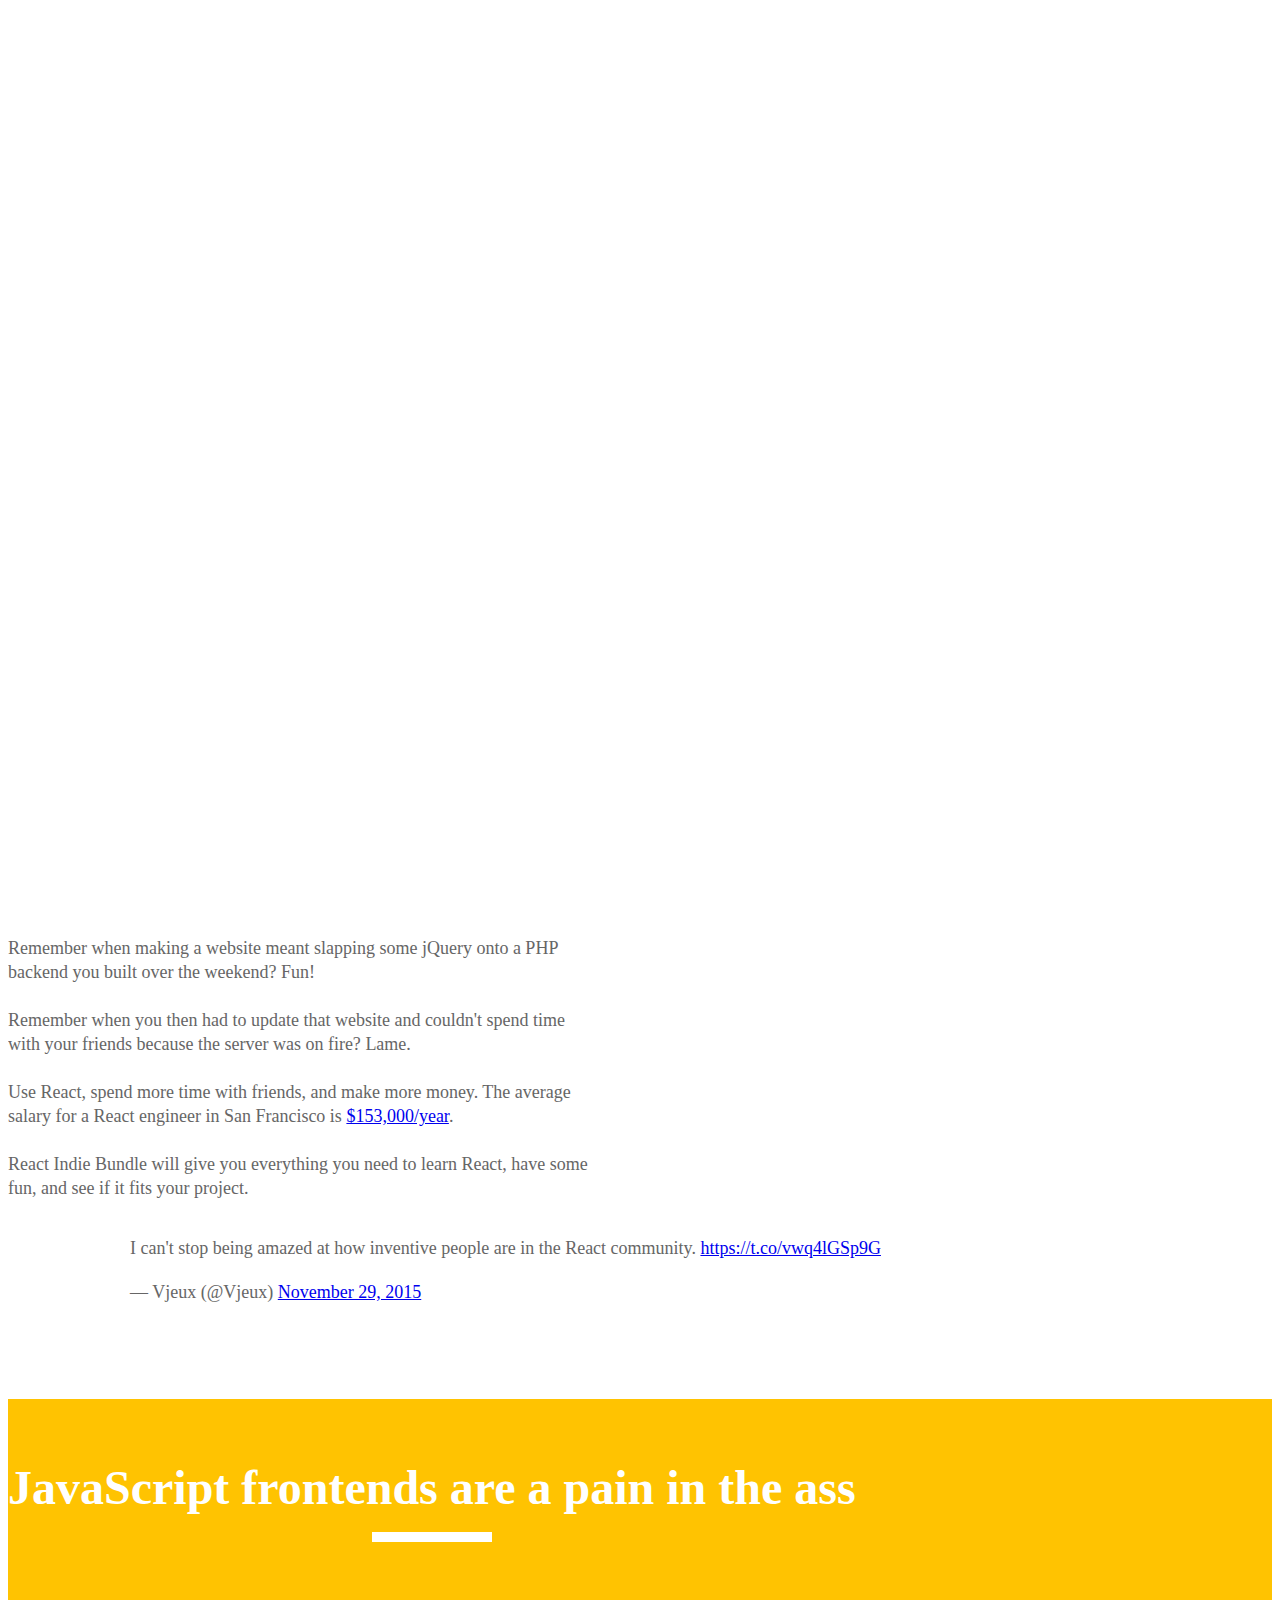
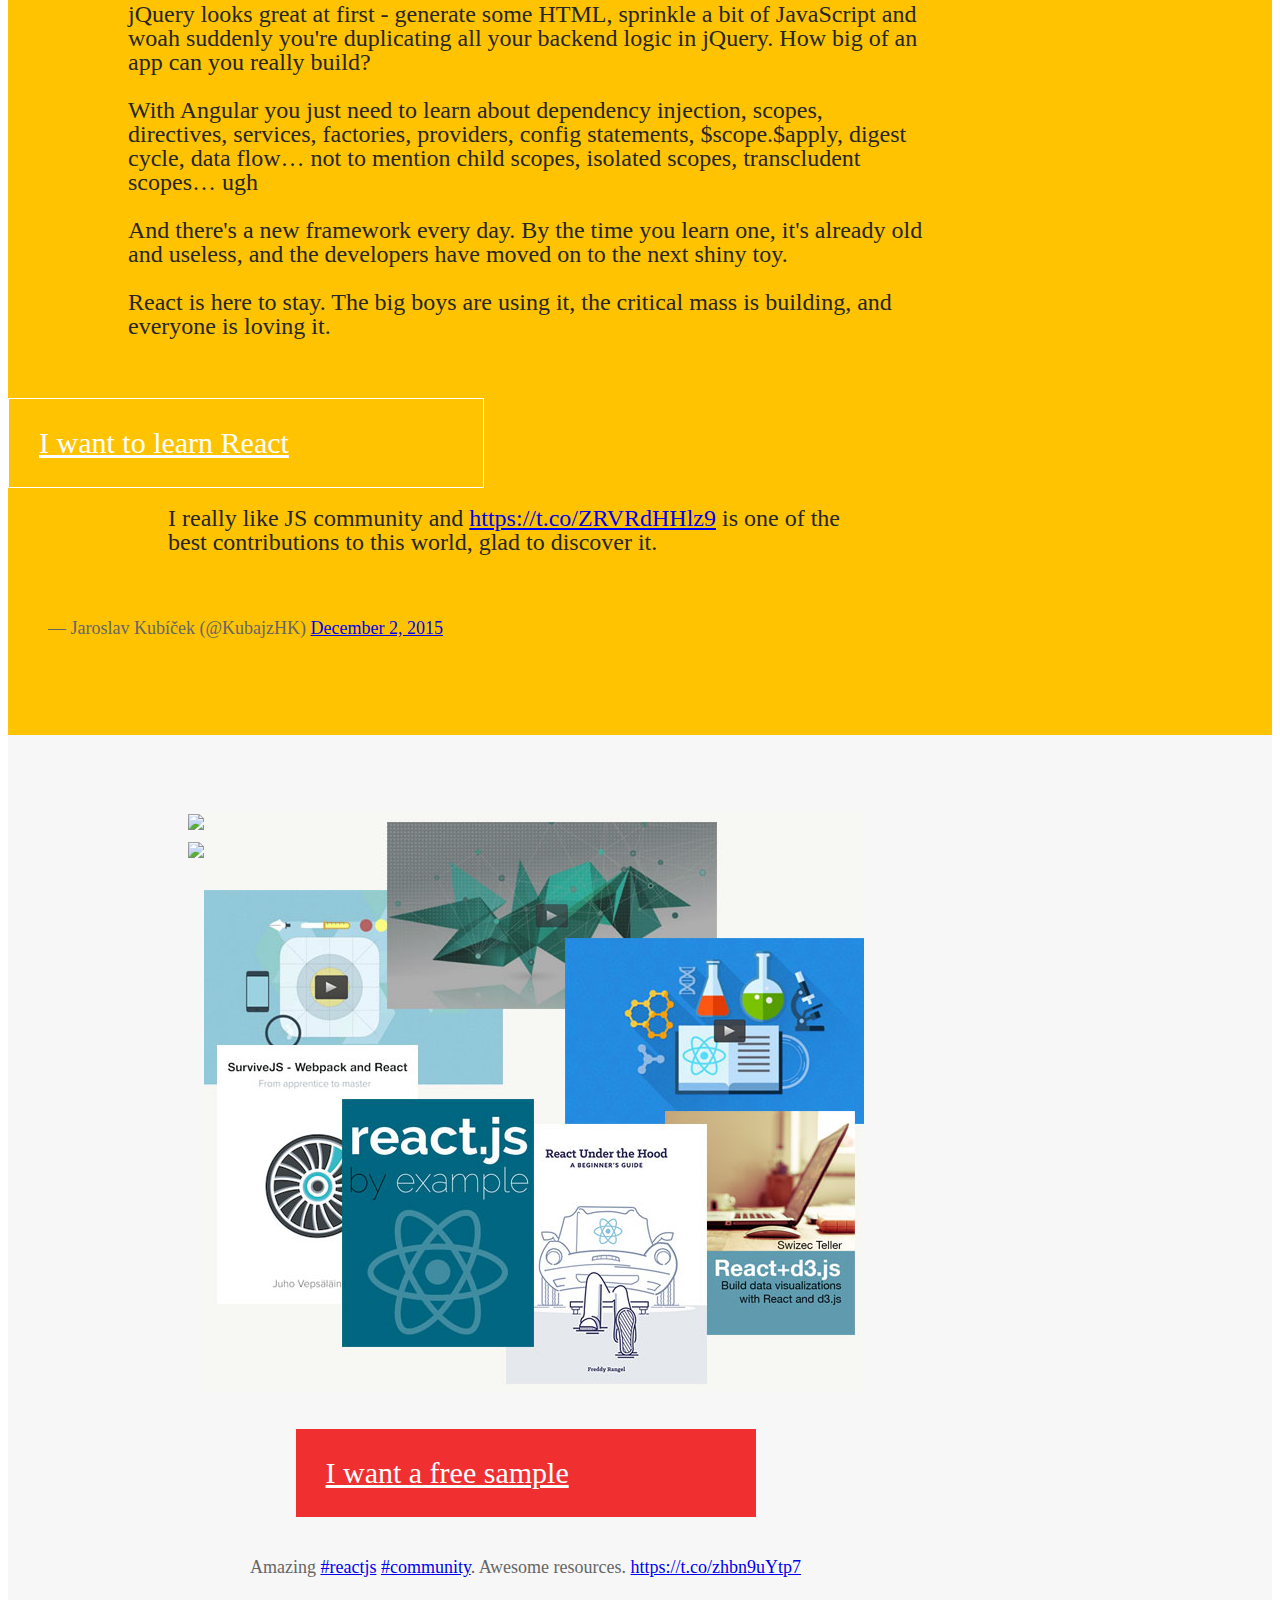
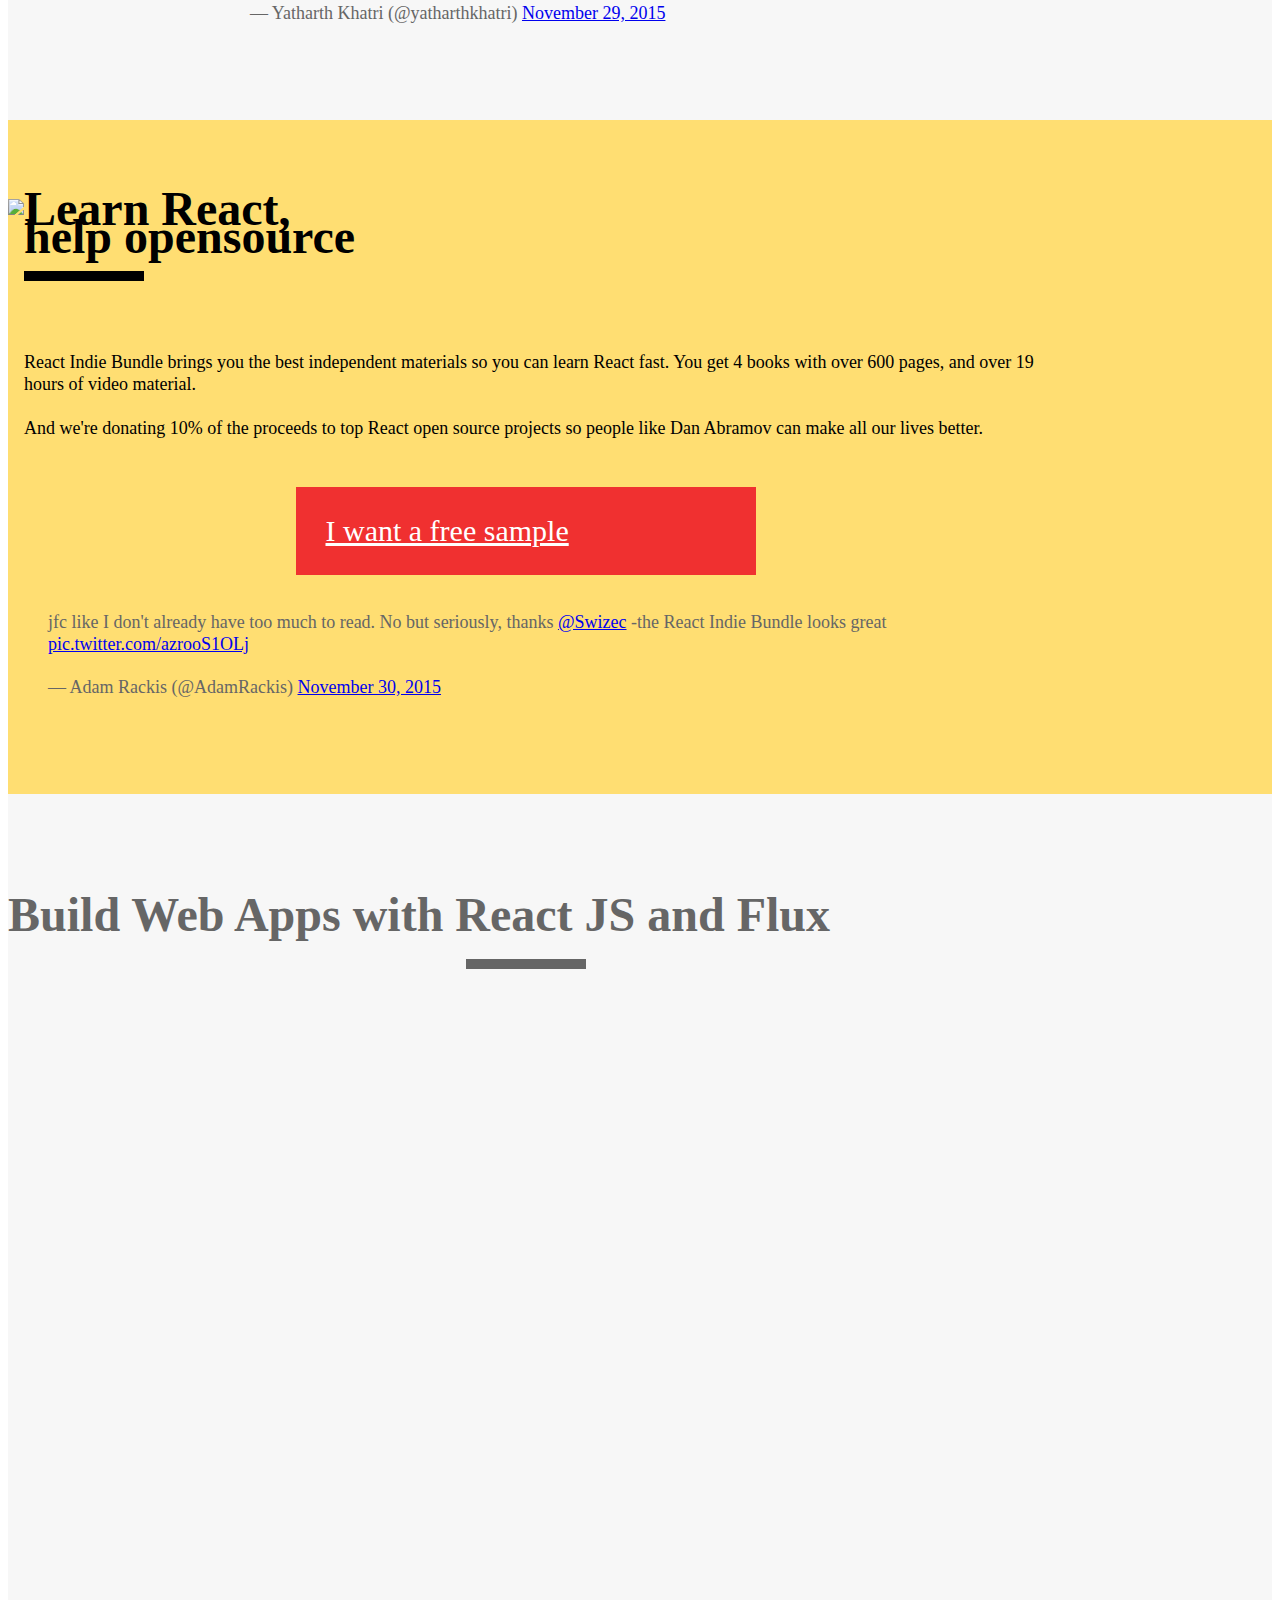
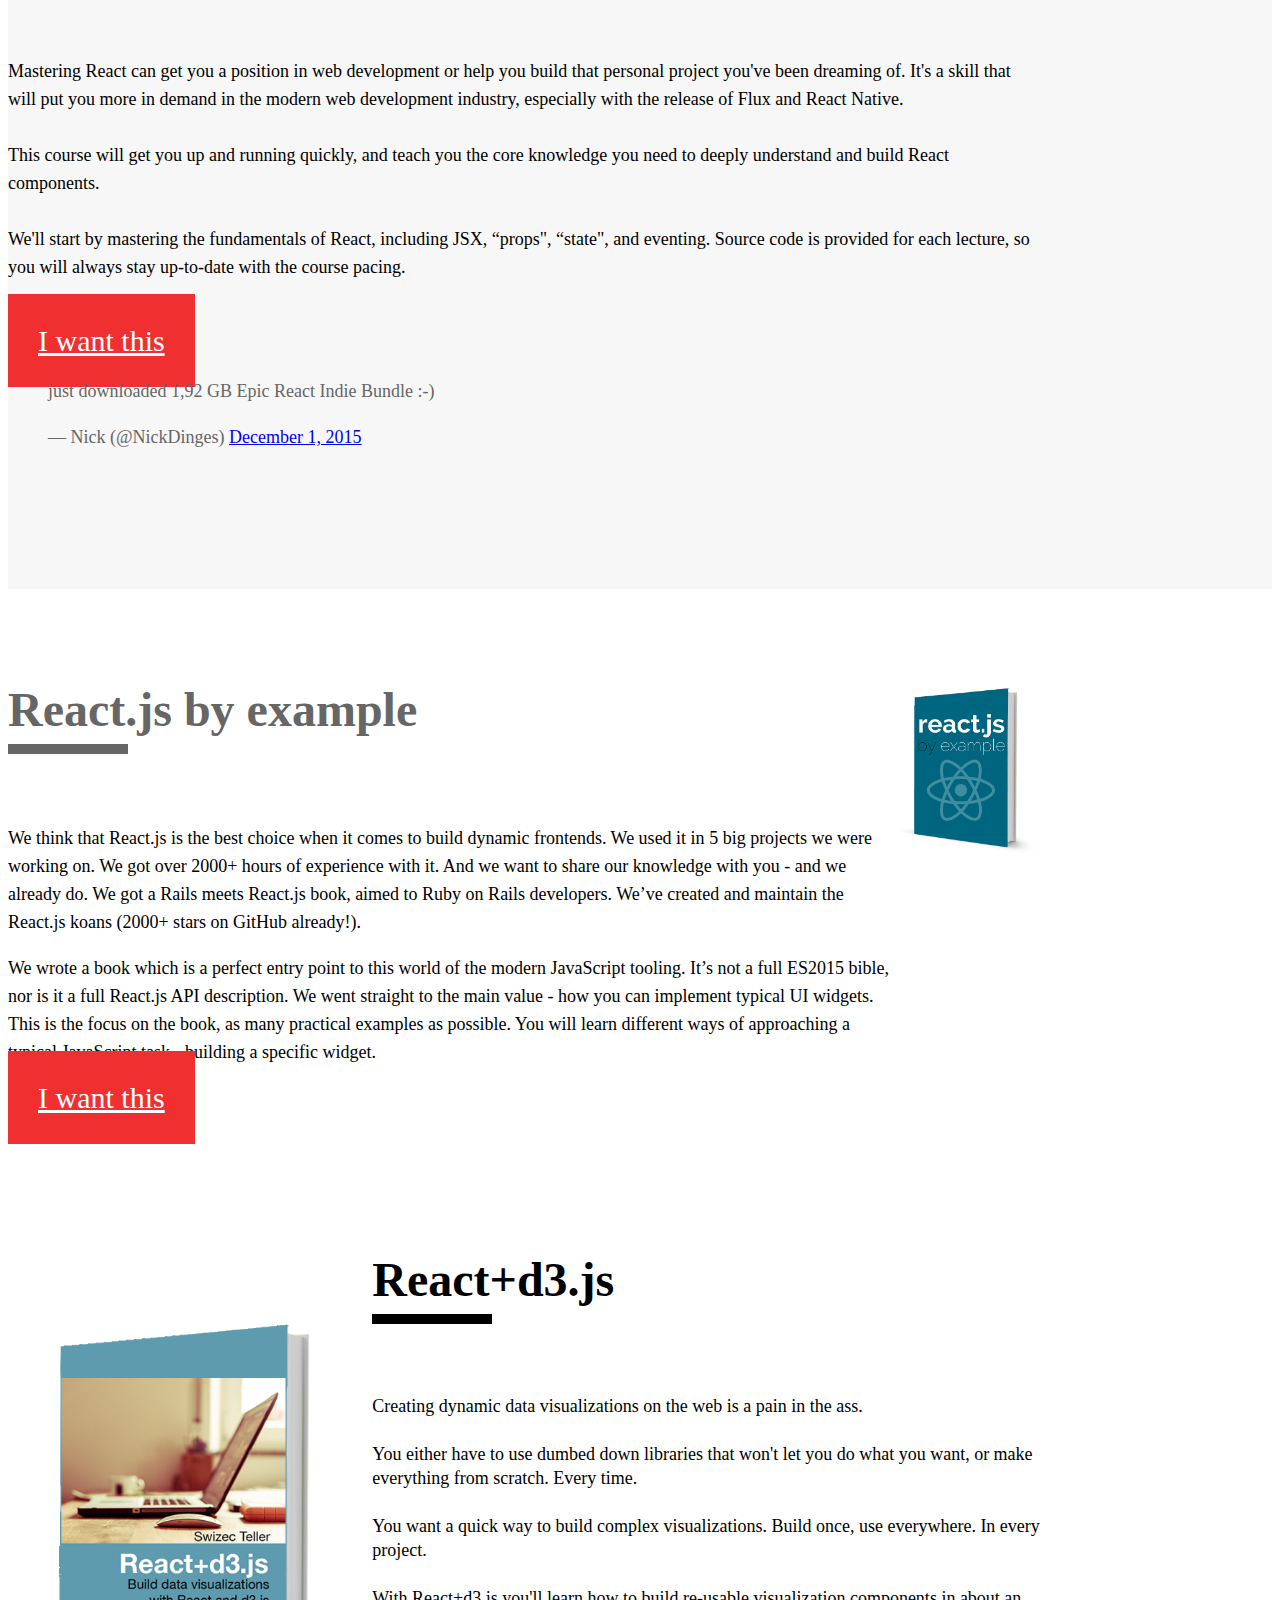
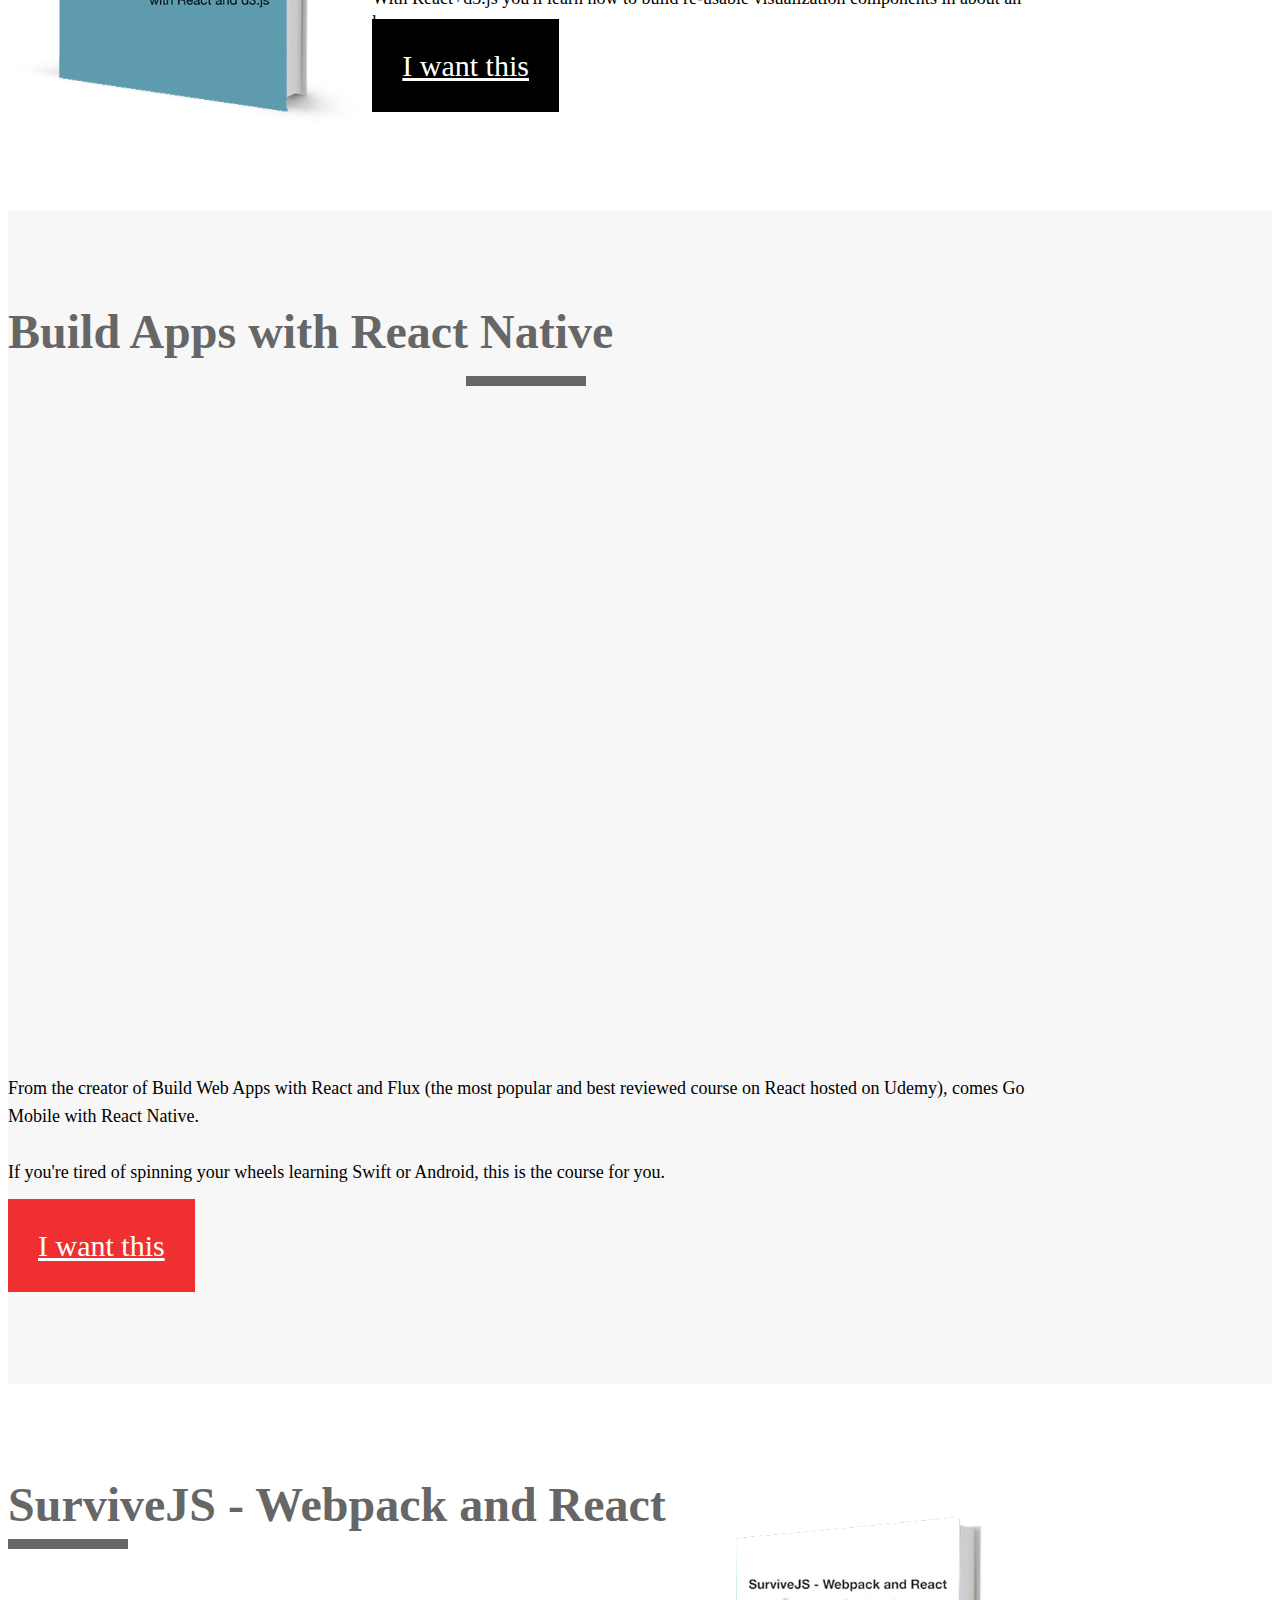
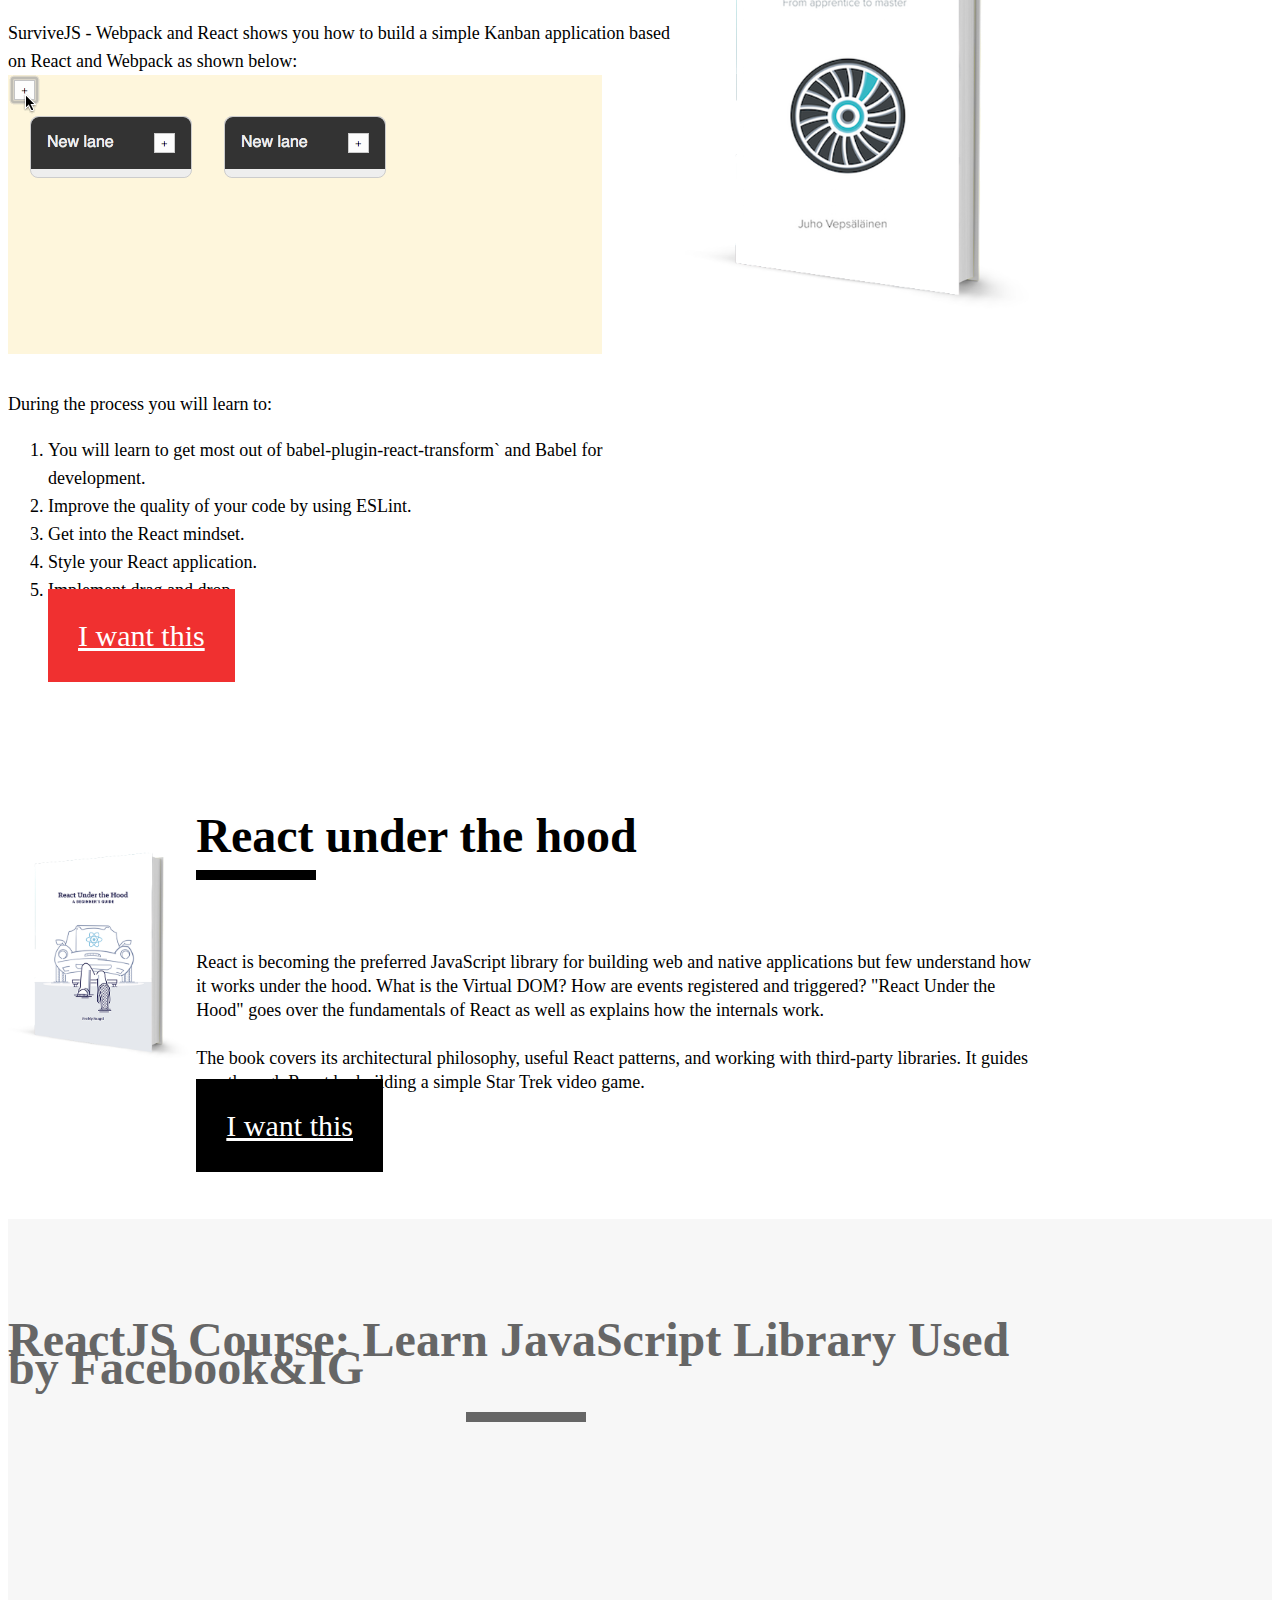
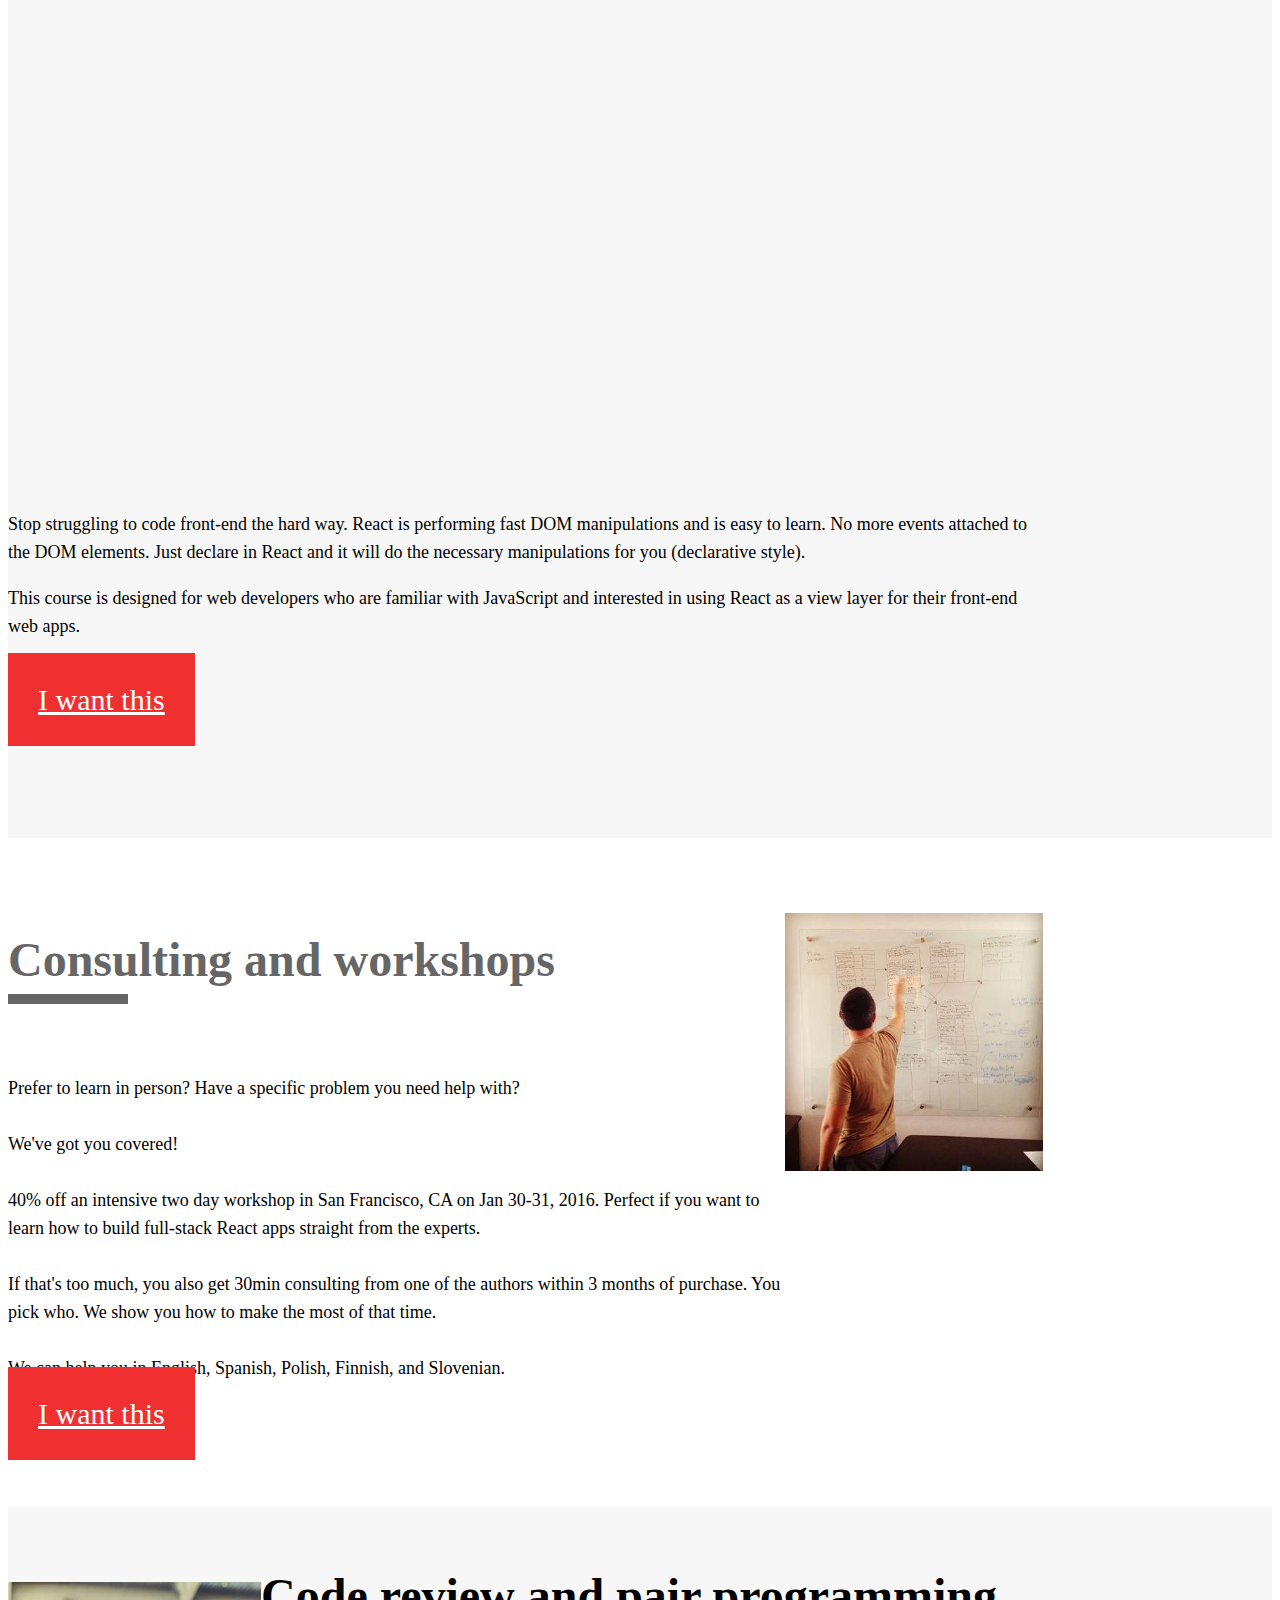
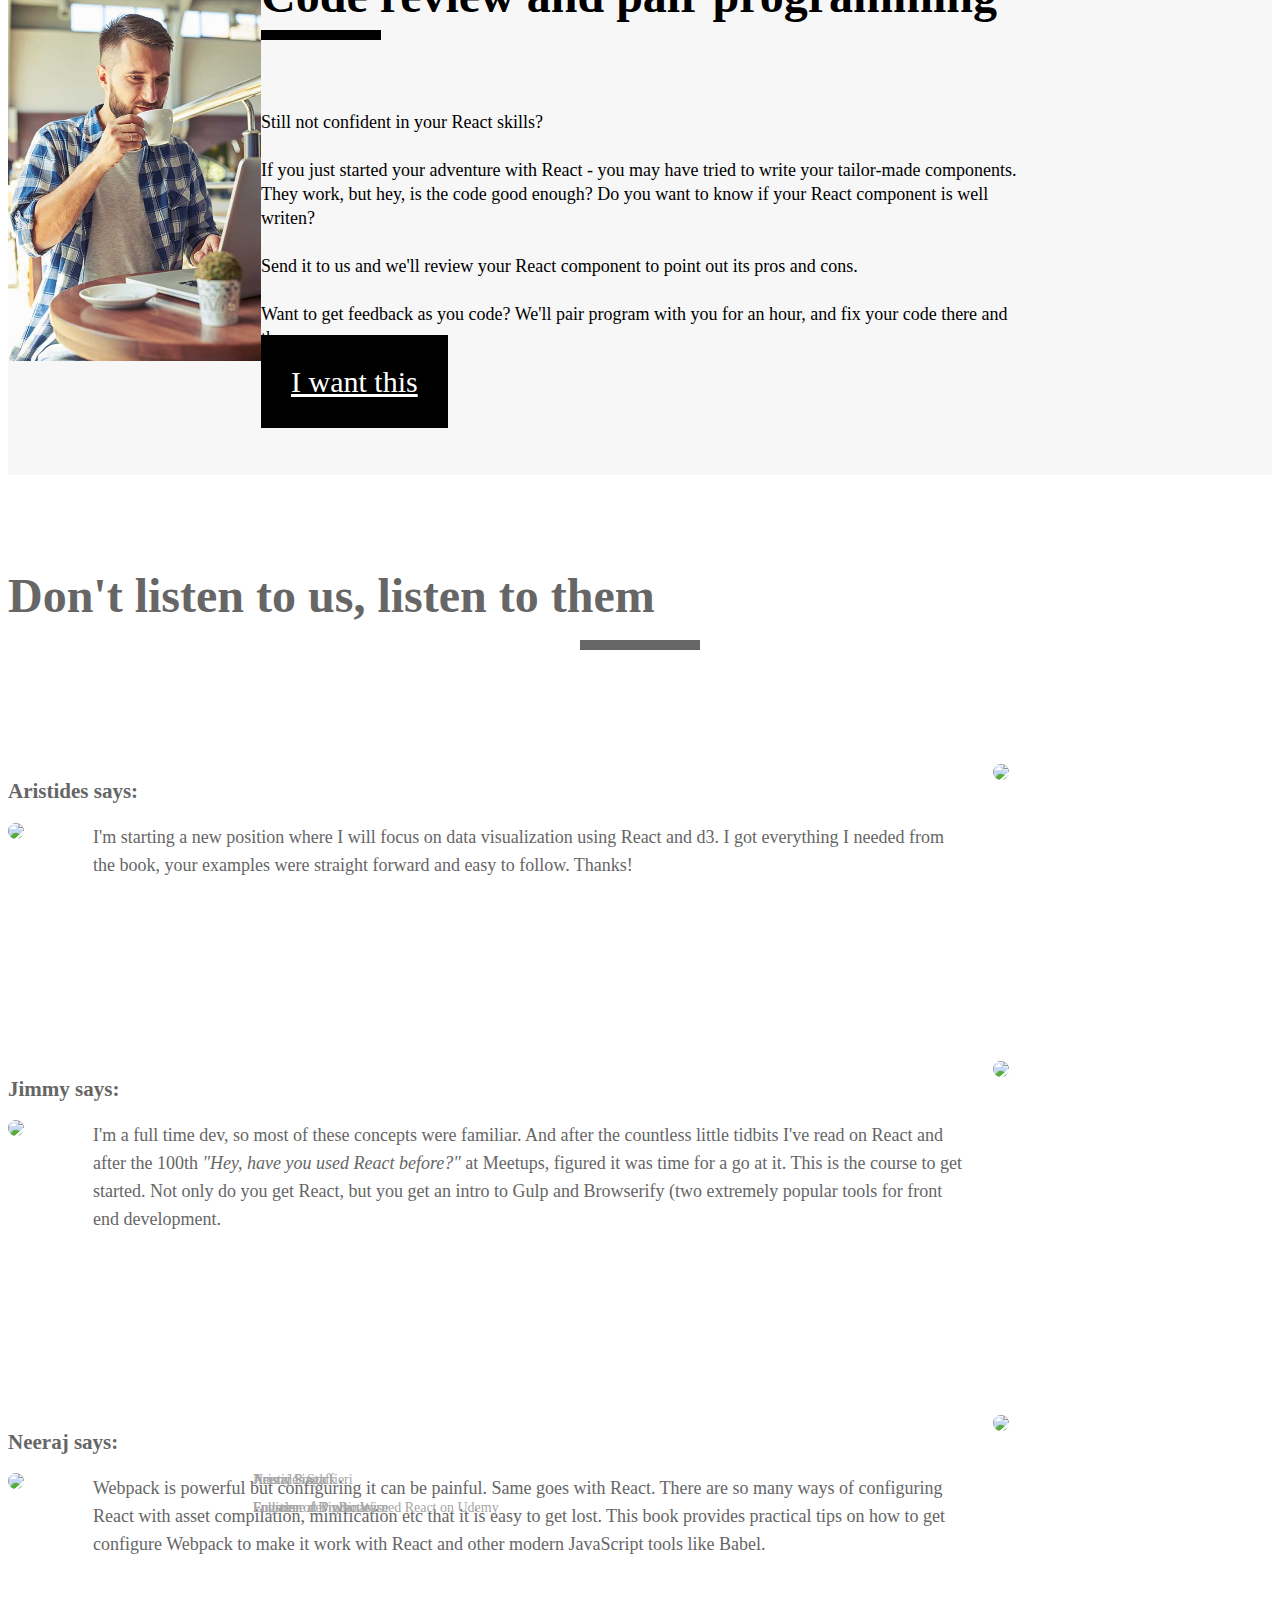
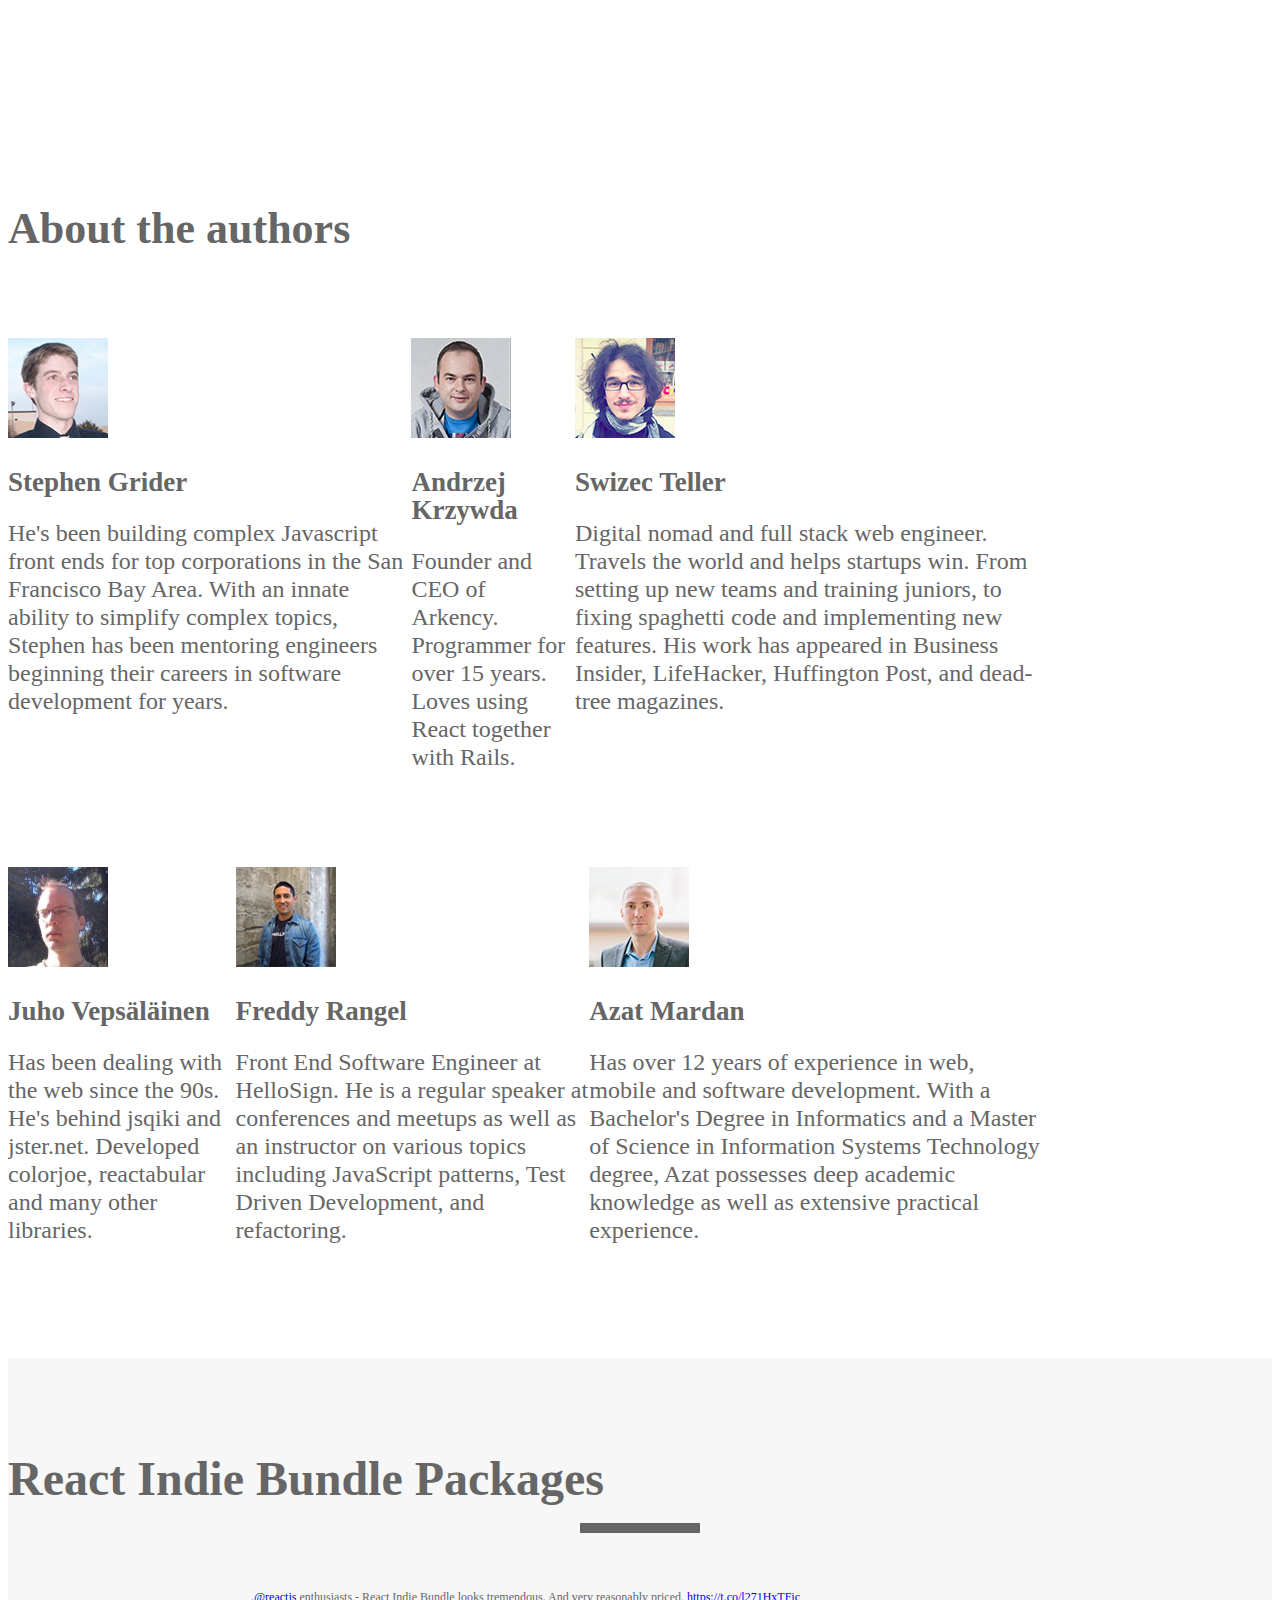
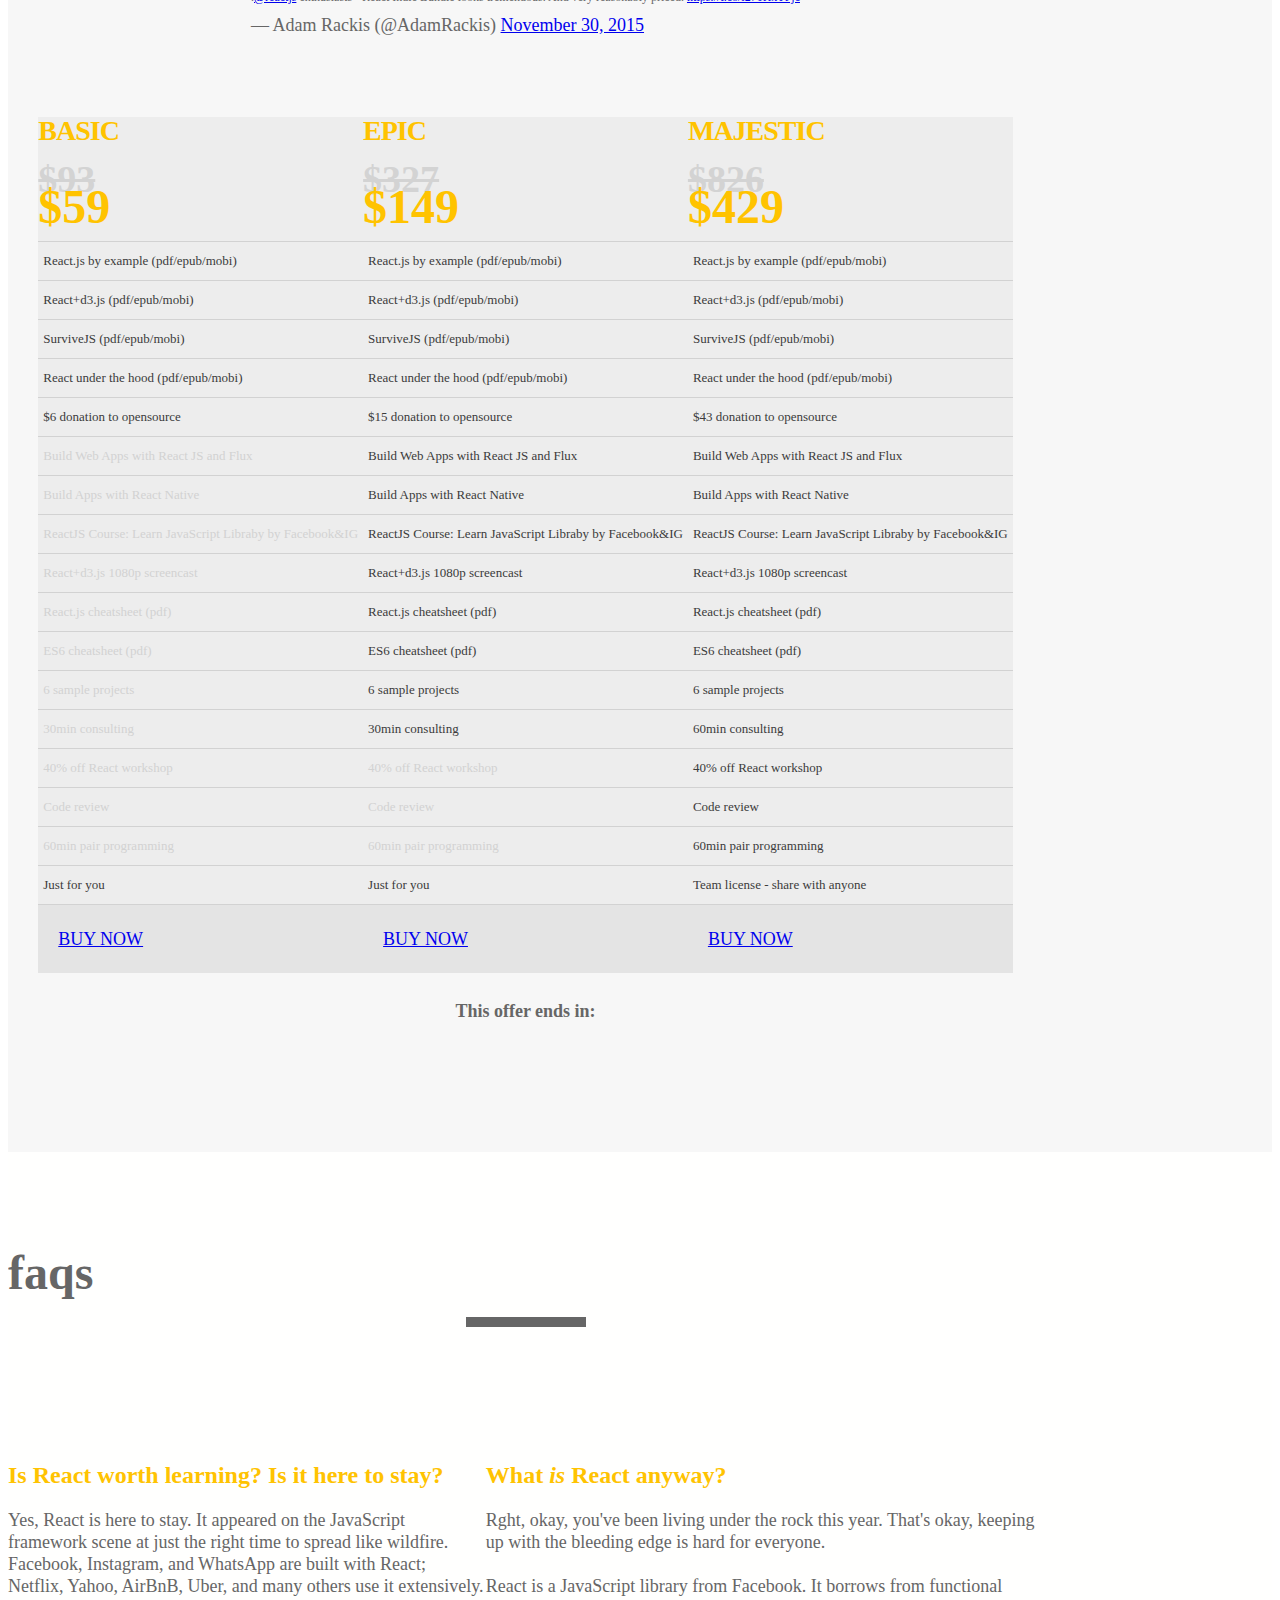
==== commit b9380592: "add fan tweets" ====
--- a/index.html
+++ b/index.html
@@ -1179,7 +1179,13 @@
 
 	            <p data-layout-order="1" data-name="Text" class="role-element leadstyle-text">jQuery looks great at first - generate some HTML, sprinkle a bit of JavaScript and woah suddenly you're <strong>duplicating</strong> all your backend logic in jQuery. <strong>How big of an app</strong> can you really build?<br><br><font face="Century Gothic, Segoe UI Emoji, Segoe UI Symbol, Symbola, EmojiSymbols">With Angular you just need to learn about dependency injection, scopes, directives, services, factories, providers, config statements, $scope.$apply, digest cycle, data flow&#8230; not to mention child scopes, isolated scopes, transcludent scopes&#8230; ugh</font><br><br>And there's a new framework&#160;every day. By the time you learn one, it's already old and useless, and the developers have moved on to the next shiny toy.<br><br>React is here to stay. The big boys are using it, the critical mass is building, and everyone is loving it.</p>
                     <a class="btn btn-default btn-lg white-font role-element leadstyle-link" data-layout-order="2" data-name="Button" href="#packages">I want to learn React</a>
-	        </div>
+              <div class="row flexible">
+                  <div class="col-md-6">
+                      <blockquote class="twitter-tweet" lang="en"><p lang="en" dir="ltr">I really like JS community and <a href="https://t.co/ZRVRdHHlz9">https://t.co/ZRVRdHHlz9</a> is one of the best contributions to this world, glad to discover it.</p>&mdash; Jaroslav Kubíček (@KubajzHK) <a href="https://twitter.com/KubajzHK/status/672055120054603776">December 2, 2015</a></blockquote>
+                  </div>
+              </div>
+          </div>
+
 	    </div>
 
 	    <div class="section section-5 dark role-element leadstyle-container" data-layout-order="4" data-name="Section 4">
@@ -1245,6 +1251,9 @@
                         <br>
                         <a class="btn btn-default btn-lg white-font role-element leadstyle-link" style="width:300px" data-name="Button" href="#packages">I want this</a>
                     </div>
+
+                    <blockquote class="twitter-tweet  tw-align-center" lang="en"><p lang="en" dir="ltr">just downloaded 1,92 GB Epic React Indie Bundle :-)</p>&mdash; Nick (@NickDinges) <a href="https://twitter.com/NickDinges/status/671590894559207424">December 1, 2015</a></blockquote>
+
 	        </div>
 	    </div>
 
@@ -1790,7 +1799,7 @@
 	                    <div class="col-md-5">
 	                        <h3 class="yellow-font role-element leadstyle-text" data-name="Title">Will the books and videos get updates?</h3>
 
-	                        <p data-name="Text" class="role-element leadstyle-text">Yes.<br><br>We understand that even though React is ready for production, it still moves fast. Buying the React Indie Bundle gets you all future book and video course updates for free.<br><br> Within reason of course, a new book or course is a new book or course.</p>
+	                        <p data-name="Text" class="role-element leadstyle-text">Yes.<br><br>We understand that even though React is ready for production, it still moves fast. Buying the React Indie Bundle gets you all future book and video course updates for free.<br><br> Within reason; a new book or course is a new book or course.</p>
 	                    </div>
 
 	                    <div class="col-md-2"></div>
@@ -1798,7 +1807,7 @@
 	                    <div class="col-md-5">
 	                        <h3 class="yellow-font role-element leadstyle-text" data-name="Title">Isn't this bundle kinda pricey?</h3>
 
-	                        <p data-name="Text" class="role-element leadstyle-text">You're right, this is not the cheapest way to learn React. You could easily spend <i>days</i> scouring the internets for blogposts and articles and learn all of this for free.<br><br>But we're sure you have better things to do. Like making that huge software engineer salary the industry likes to brag about. Or those millions of dollars worth of stock options everyone and their cat seems to get.<br><br>Leave the hard work to us, let us be your guide in React, and reap the rewards. It's better that way ;)<br><br>Did you know that the average salary for React engineers was $153,000/year?</p>
+	                        <p data-name="Text" class="role-element leadstyle-text">You're right, this is not the cheapest way to learn React. You could easily spend <i>days</i> scouring the internets for blogposts and articles and learn all of this for free.<br><br>But we're sure you have better things to do. Like making that huge software engineer salary the industry likes to brag about. Or those millions of dollars worth of stock options everyone and their cat seems to get.<br><br>Leave the hard work to us, let us be your guide in React, and reap the rewards. It's better that way ;)<br><br>Did you know that the average salary for React engineers was <a href="http://www.indeed.com/salary?q1=React+Js+Front+End+Engineer&l1=San+Francisco%2C+CA">$153,000/year</a>?</p>
 	                    </div>
 	                </div>
 
@@ -1855,7 +1864,7 @@
             <script src="/flipclock.min.js"></script>
             <script async src="//platform.twitter.com/widgets.js" charset="utf-8"></script>
             <script>
-             var timeLeft = (new Date("2015-12-07 12:30 pm PST") - new Date())/1000;
+             var timeLeft = (new Date("2015-12-07T20:30:00.000Z") - new Date())/1000;
              $('.countdown-timer').FlipClock(
                  timeLeft,
                  {
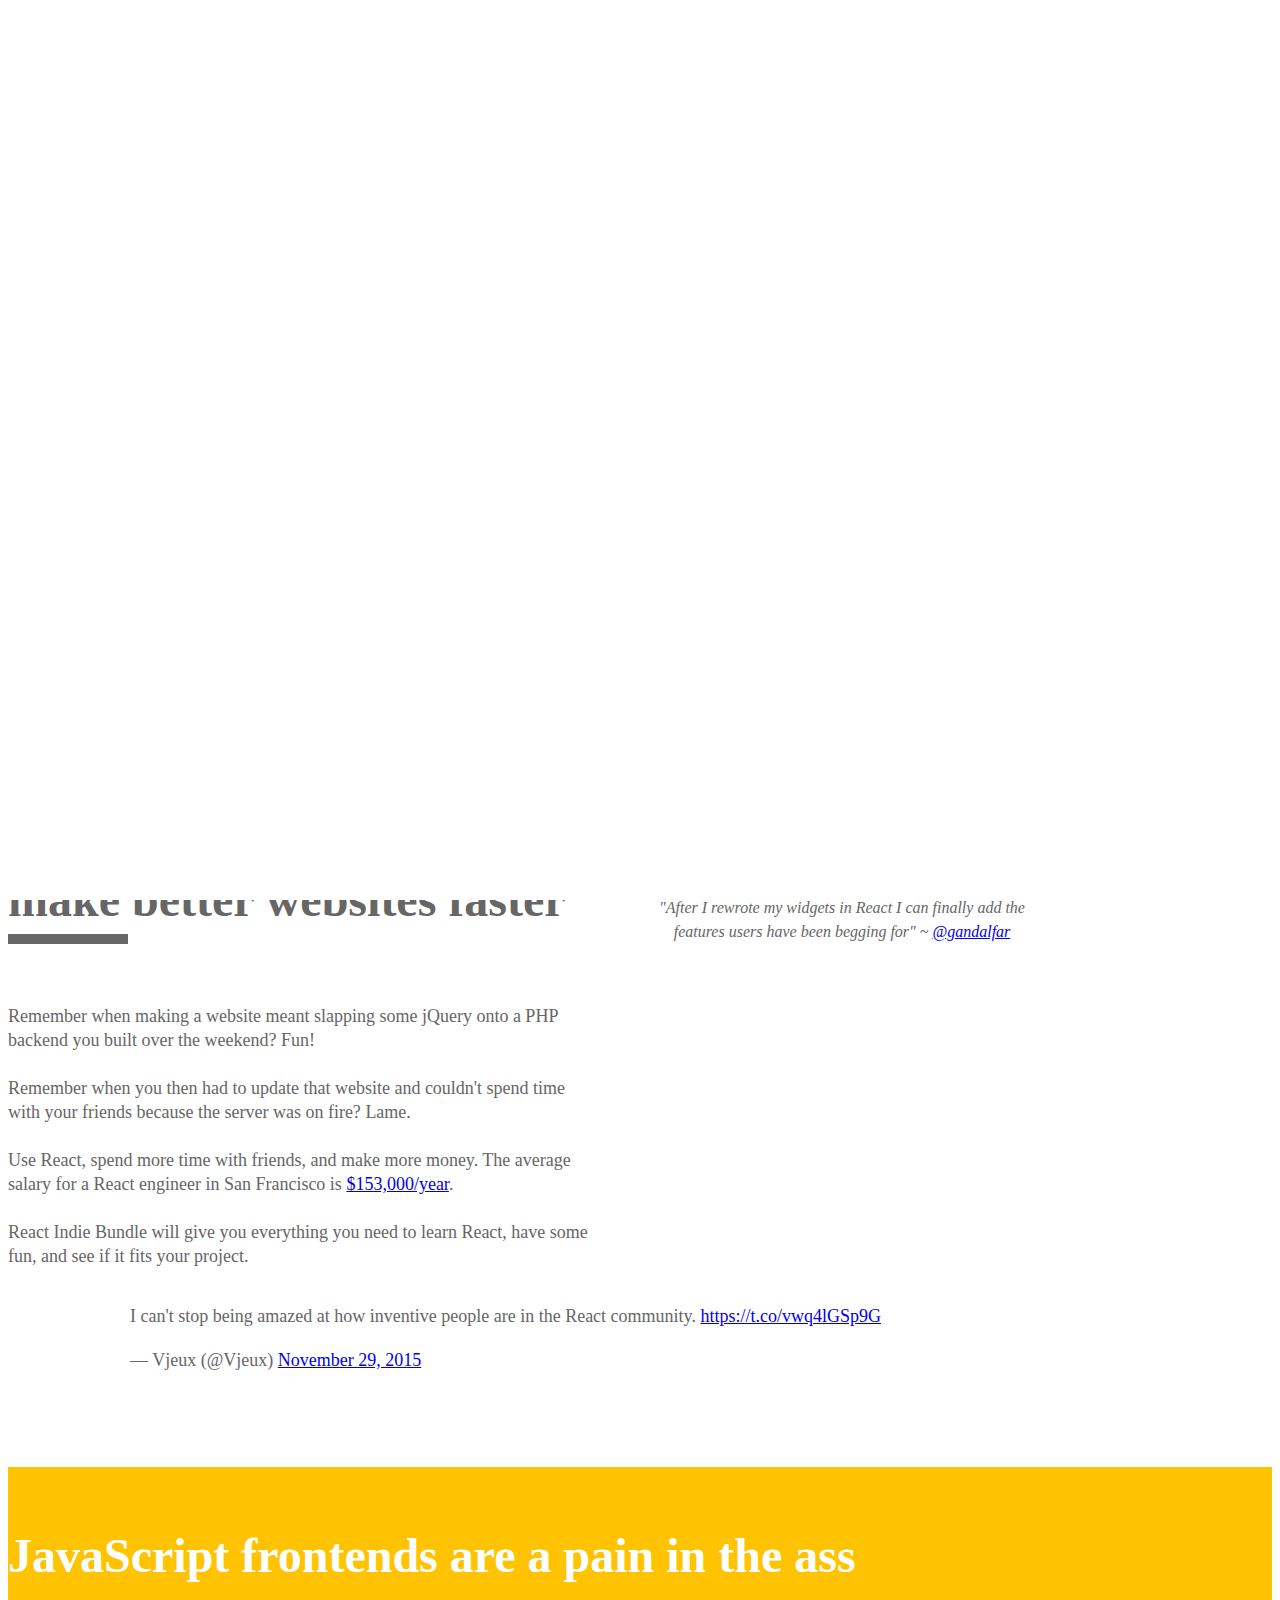
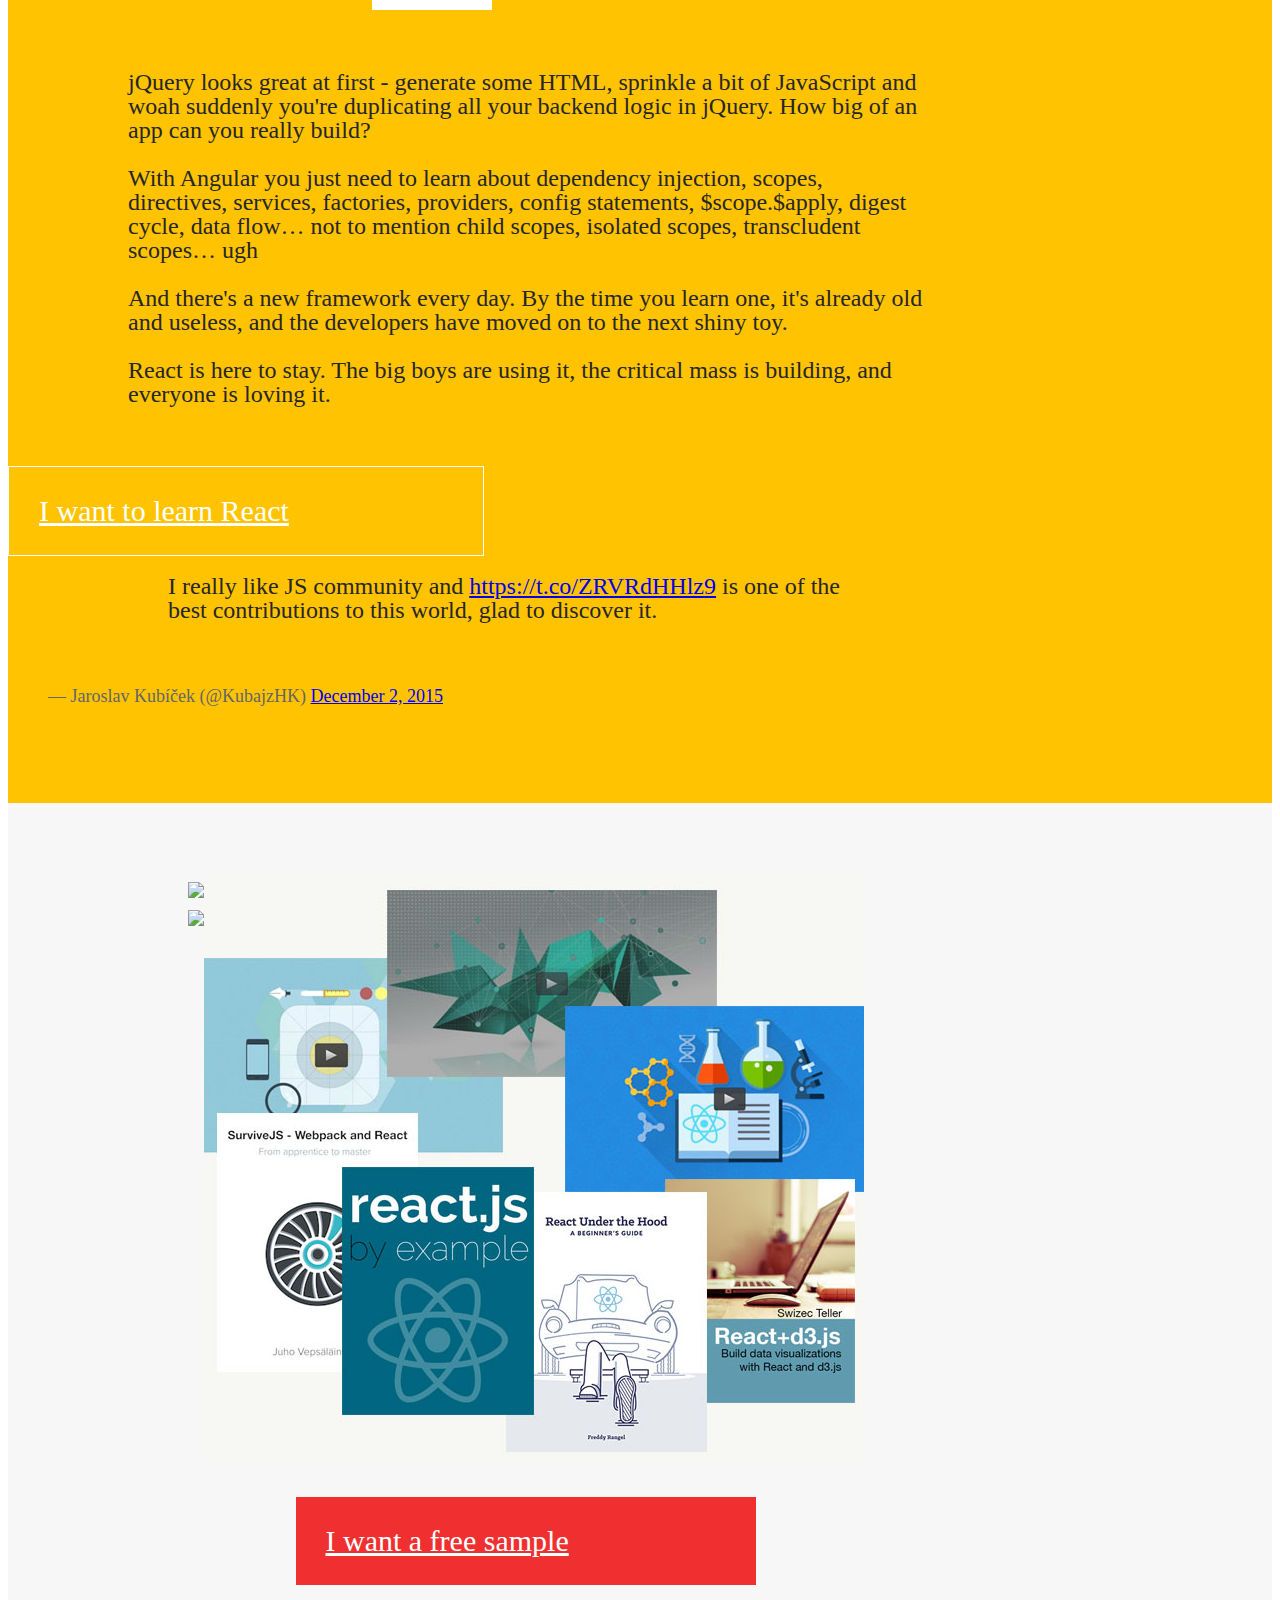
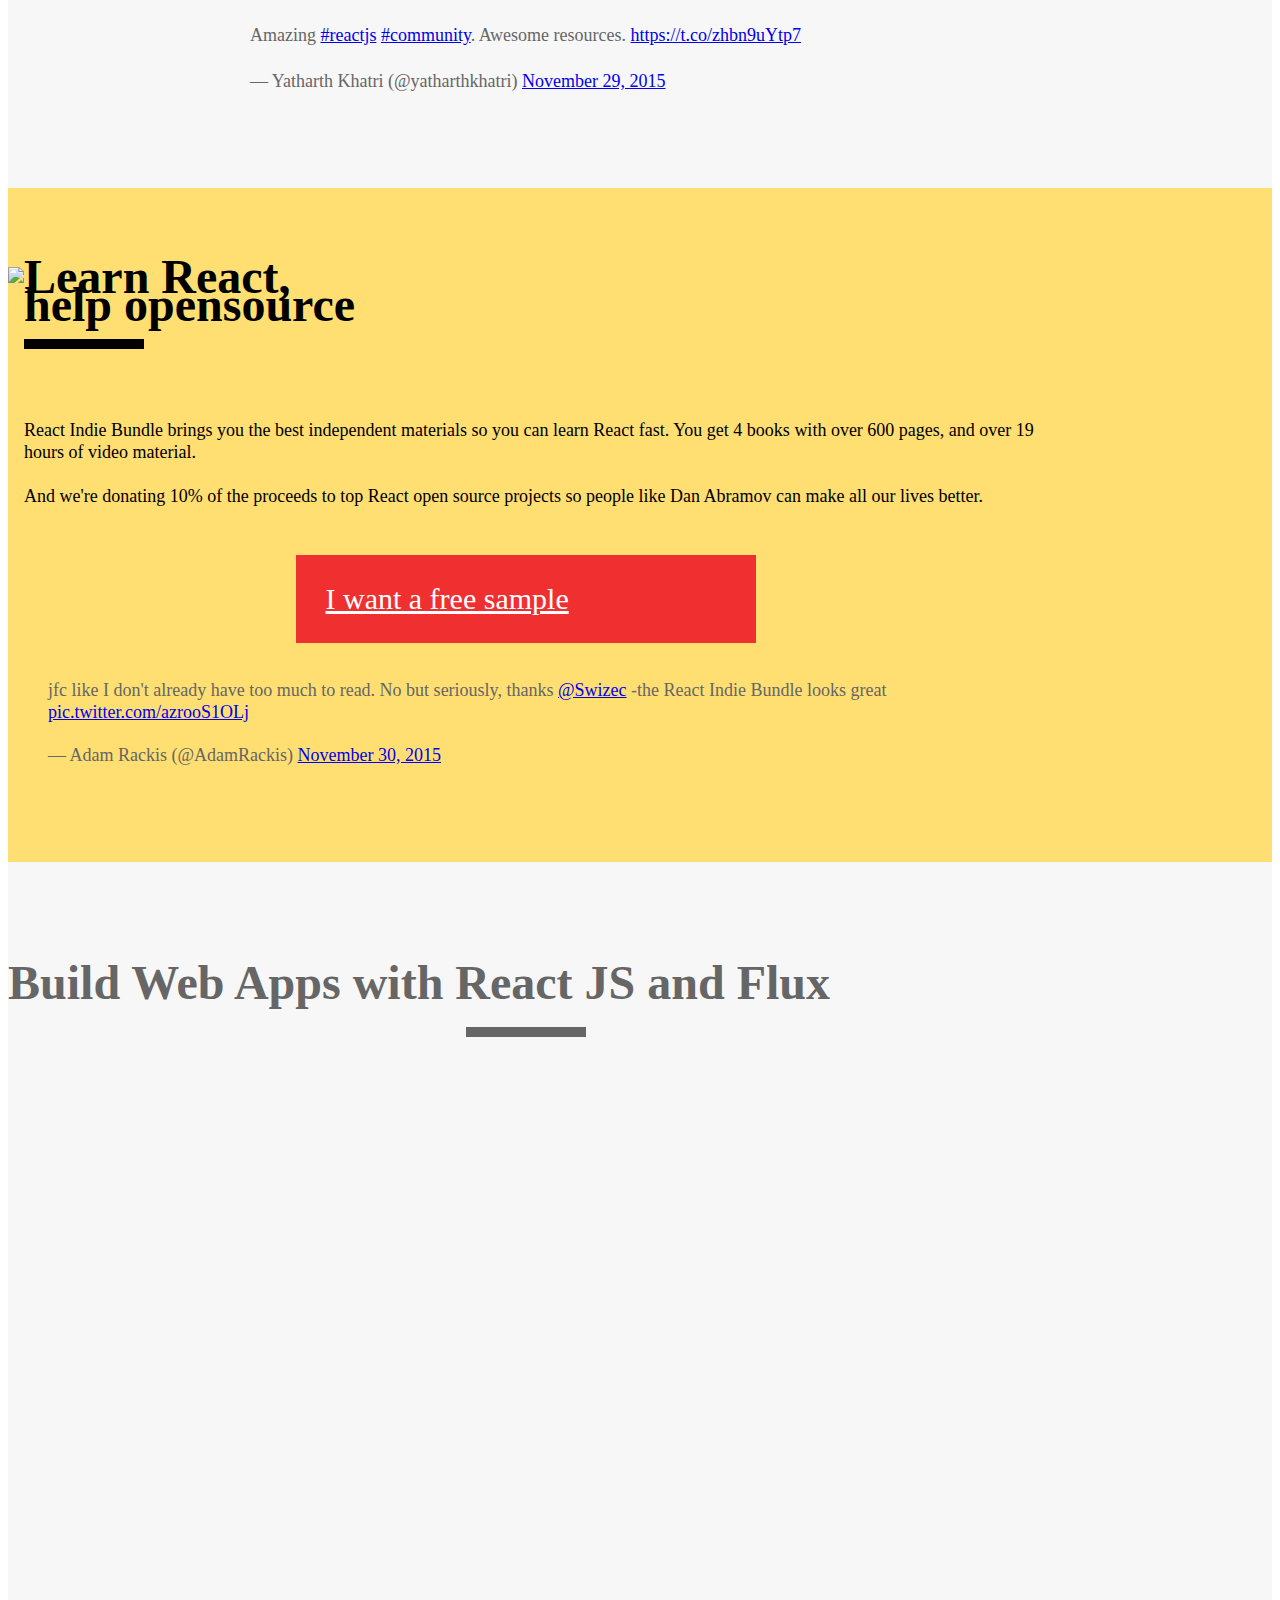
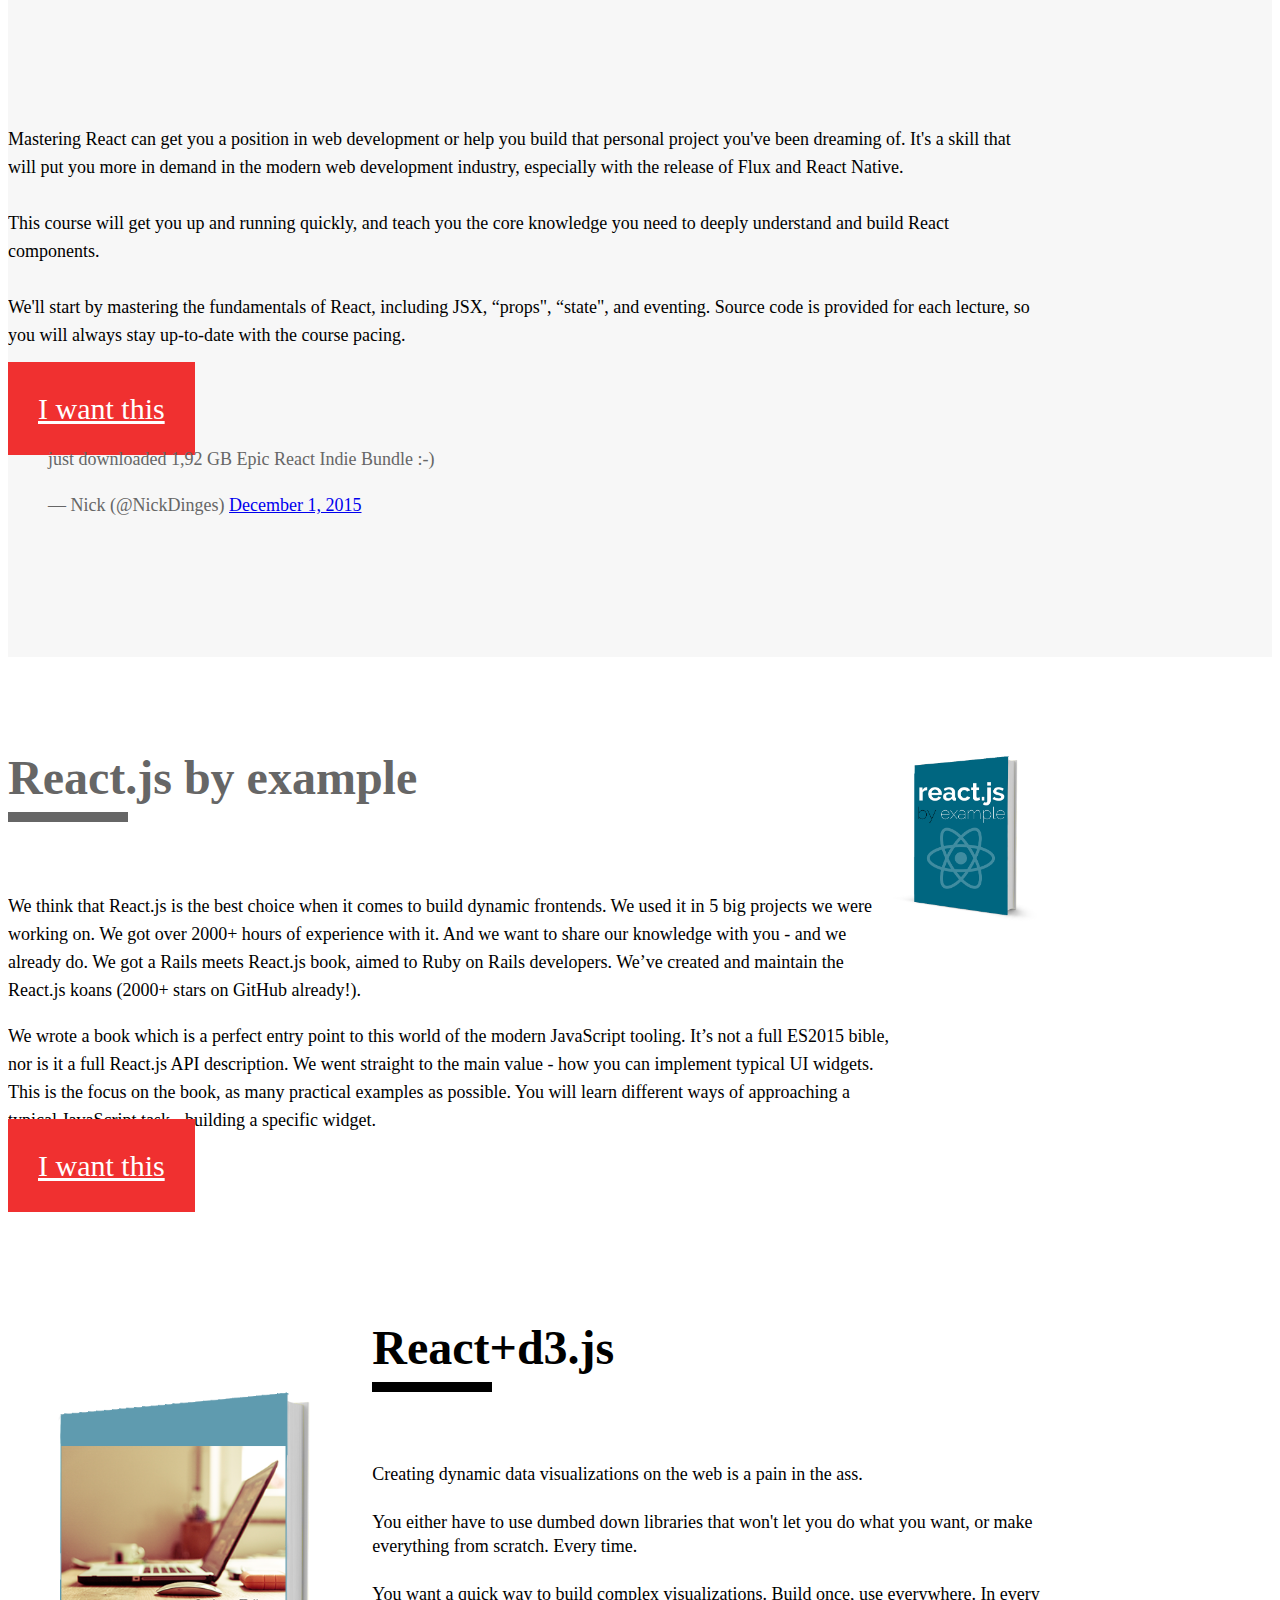
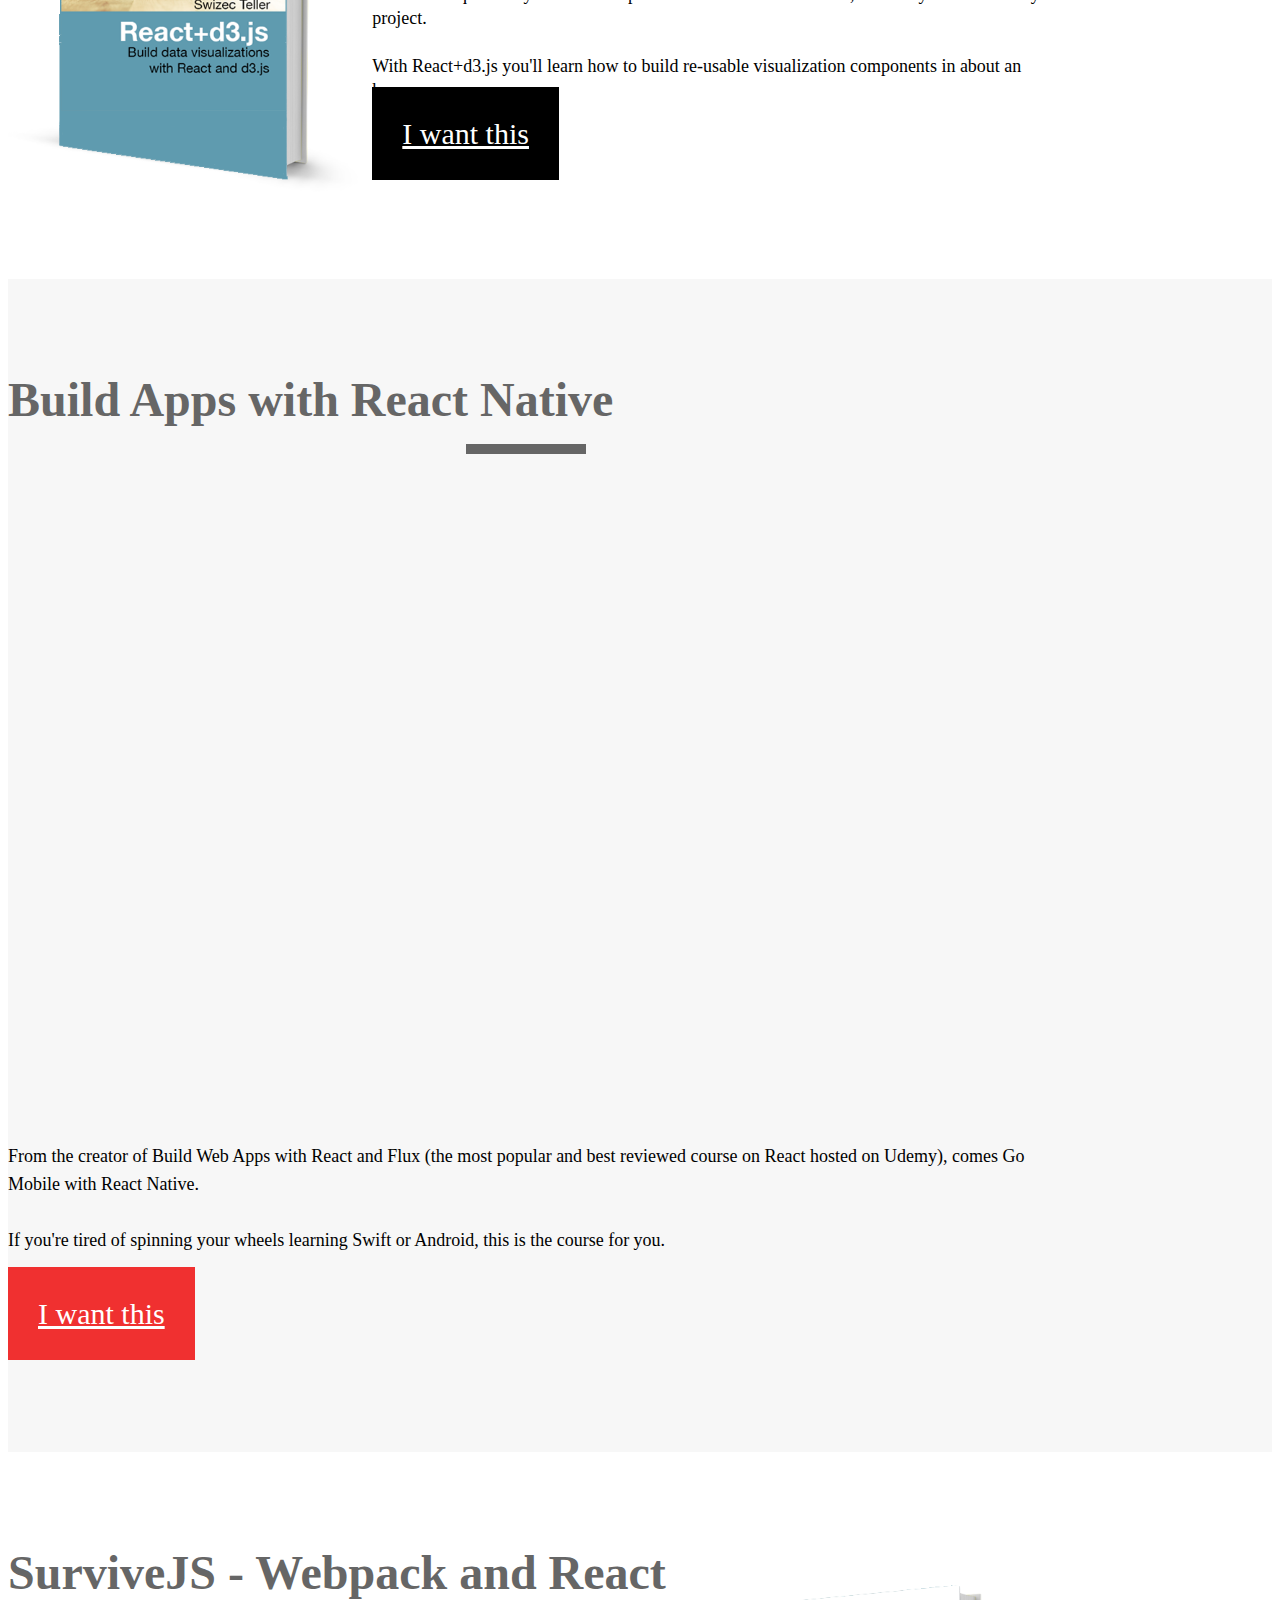
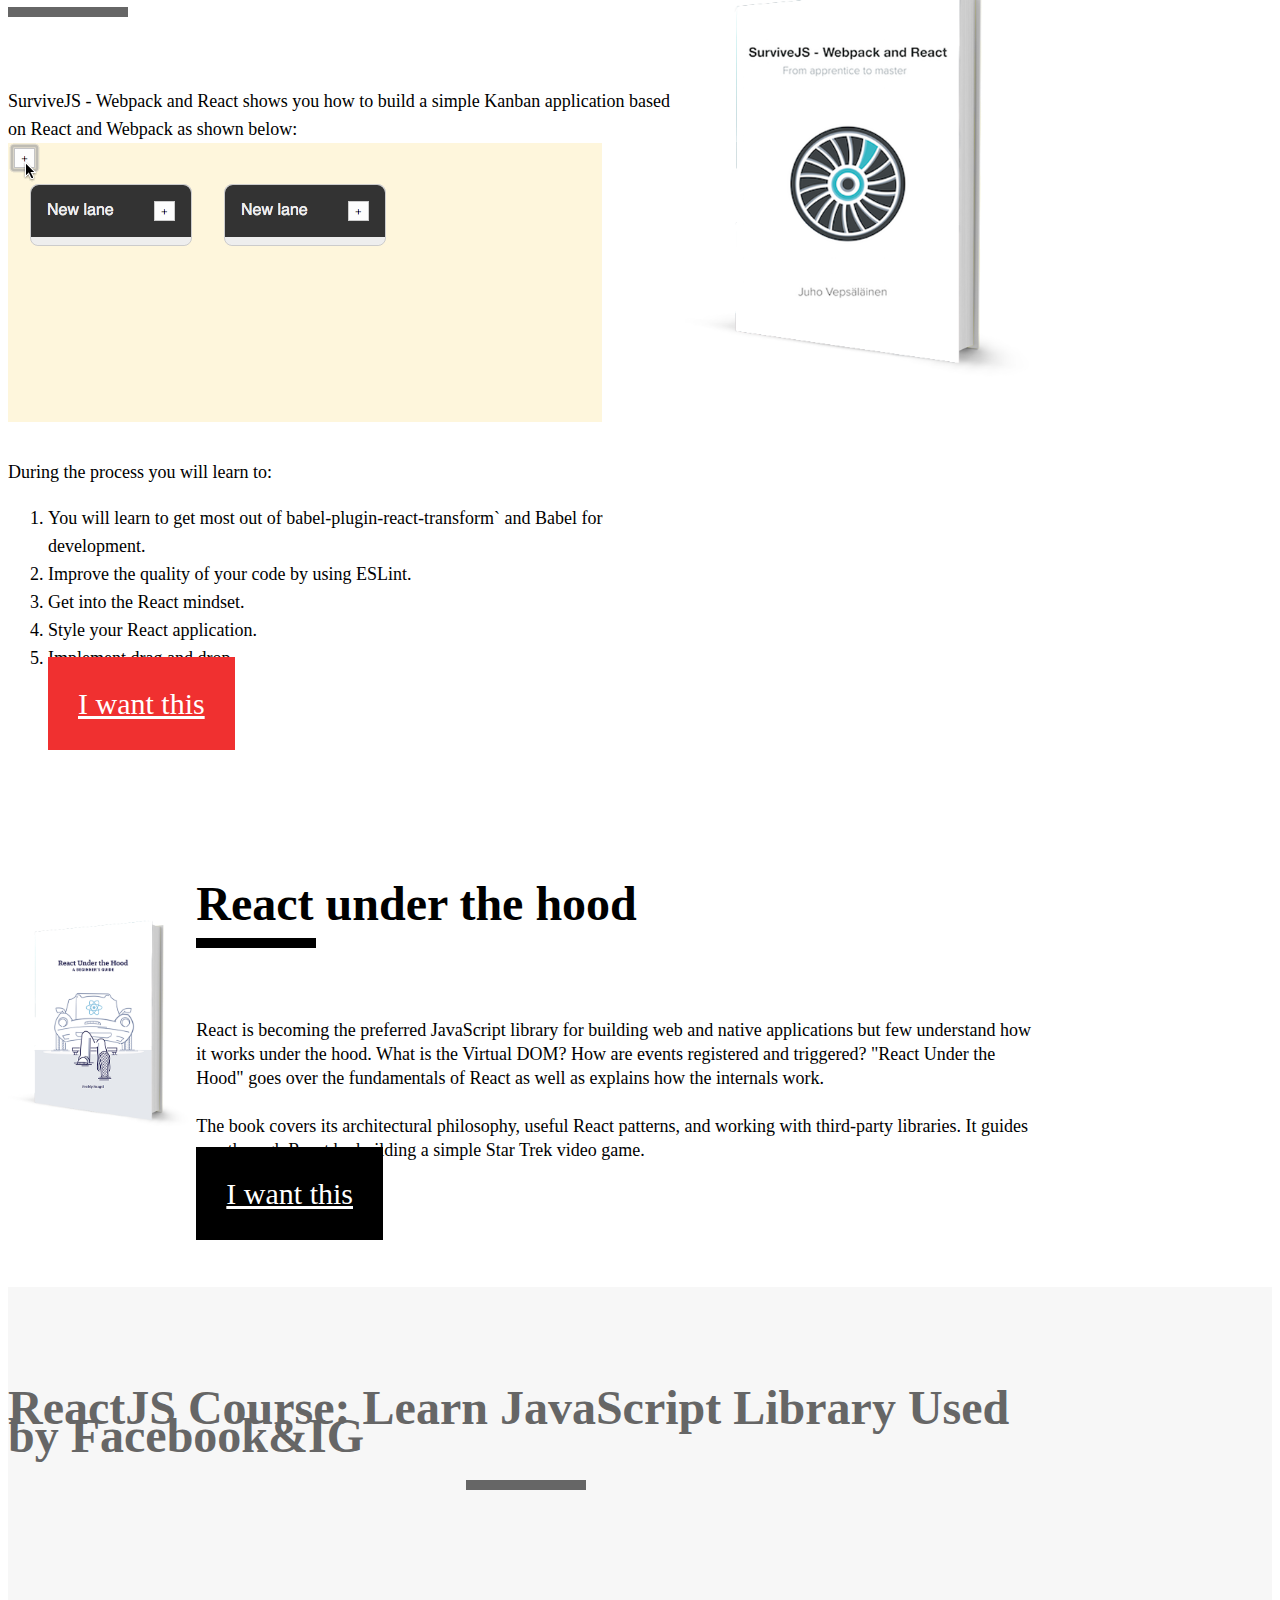
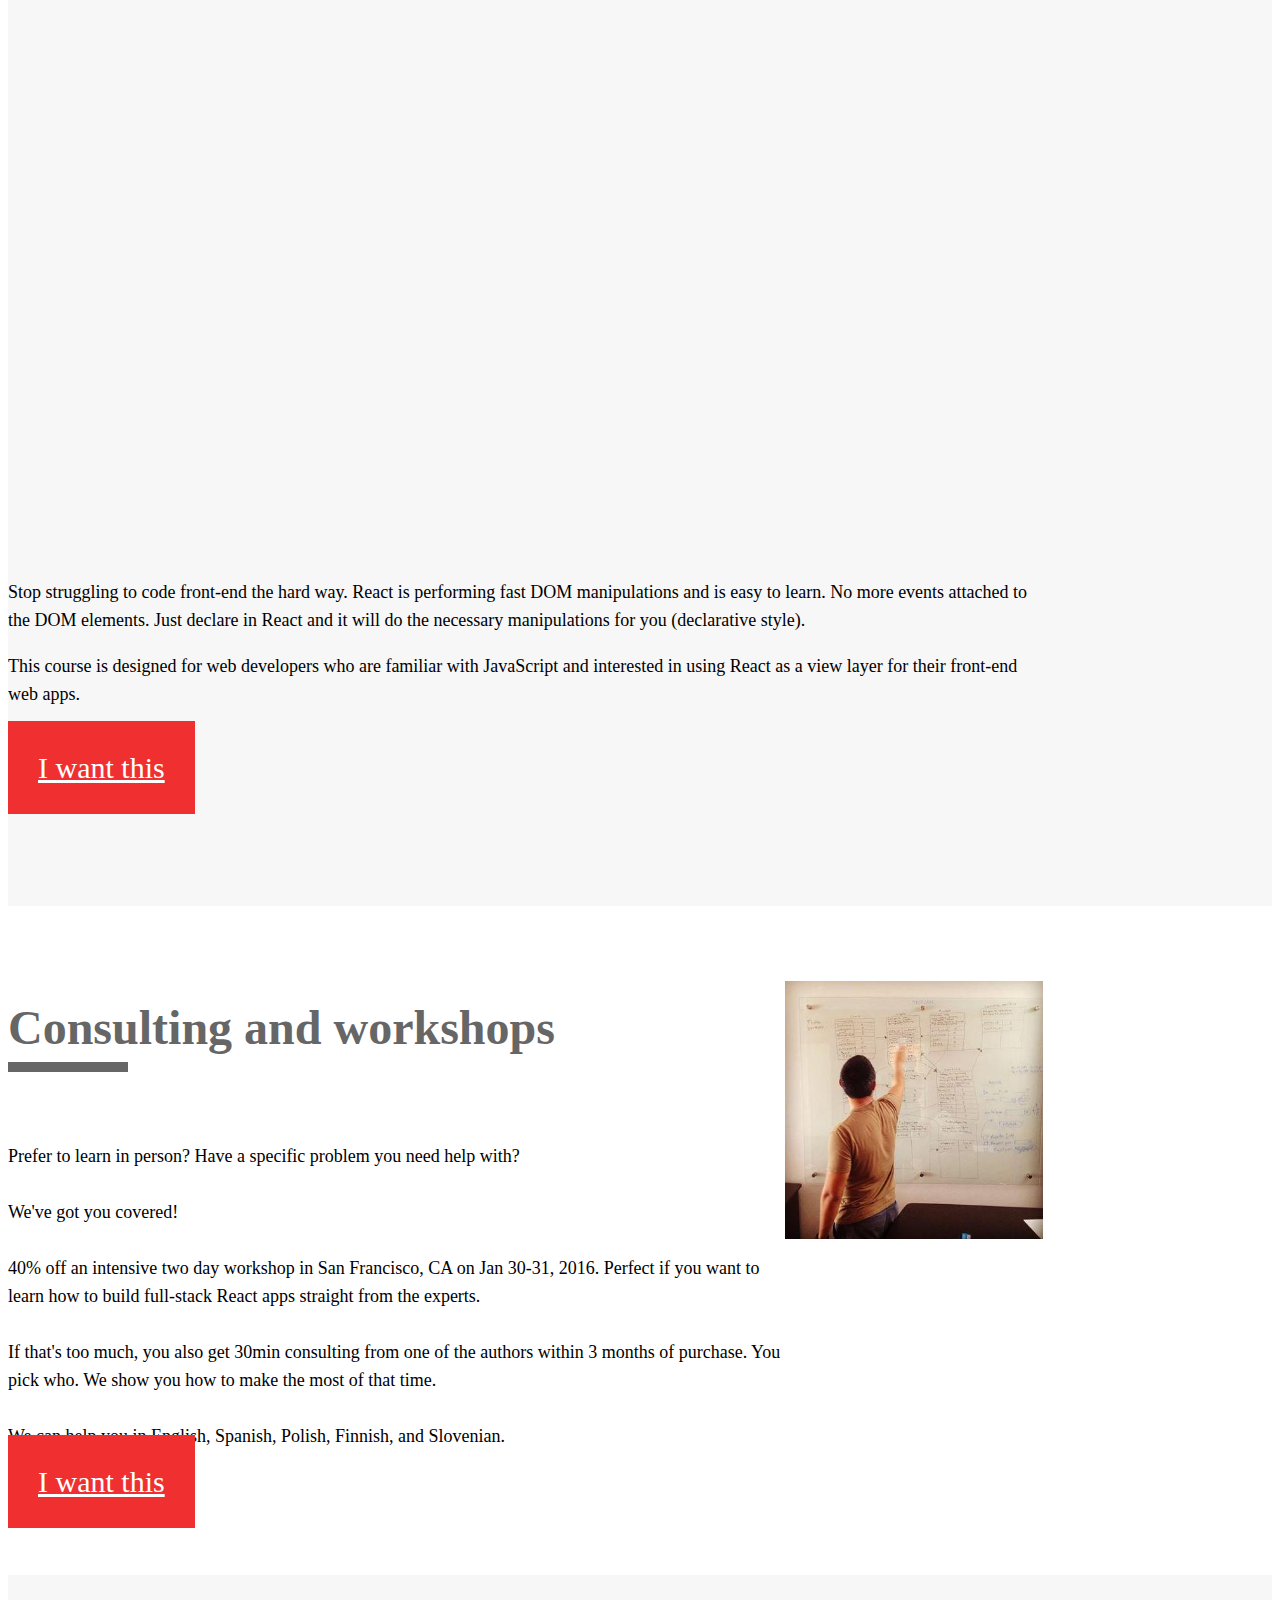
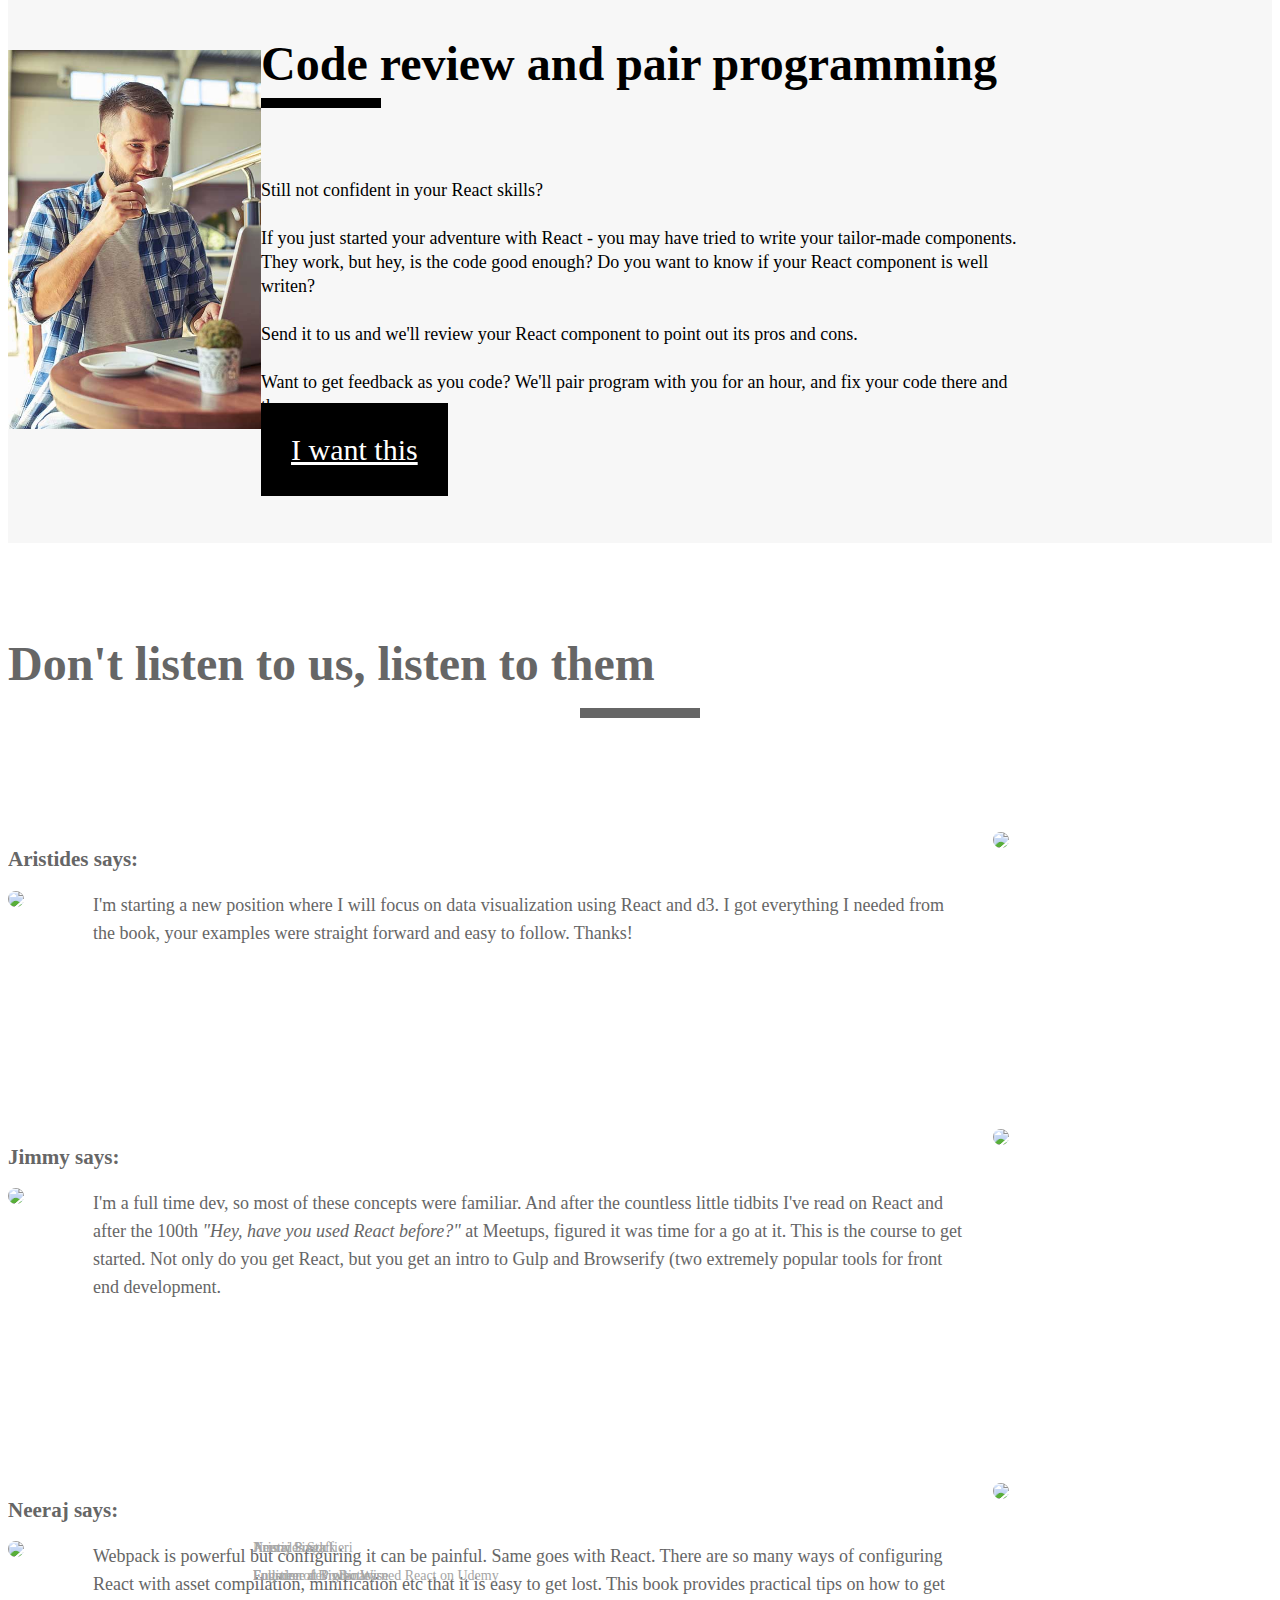
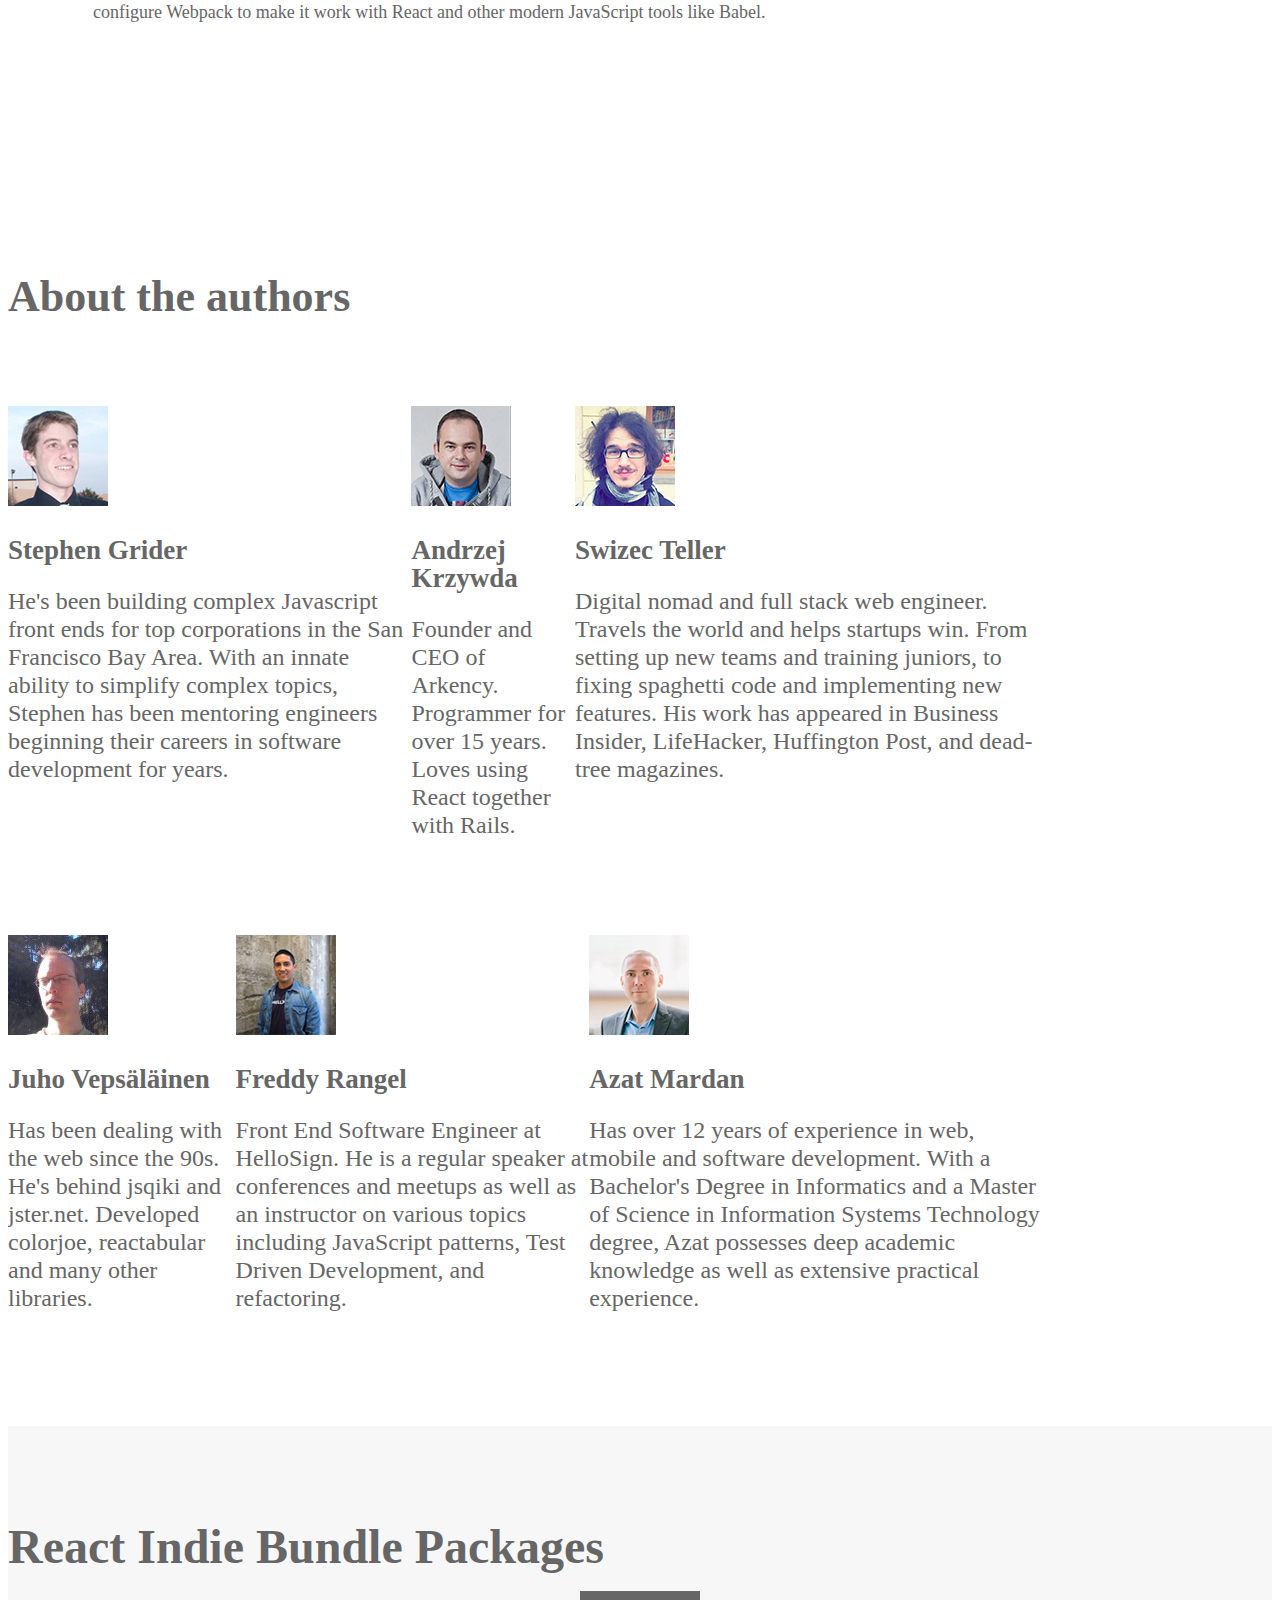
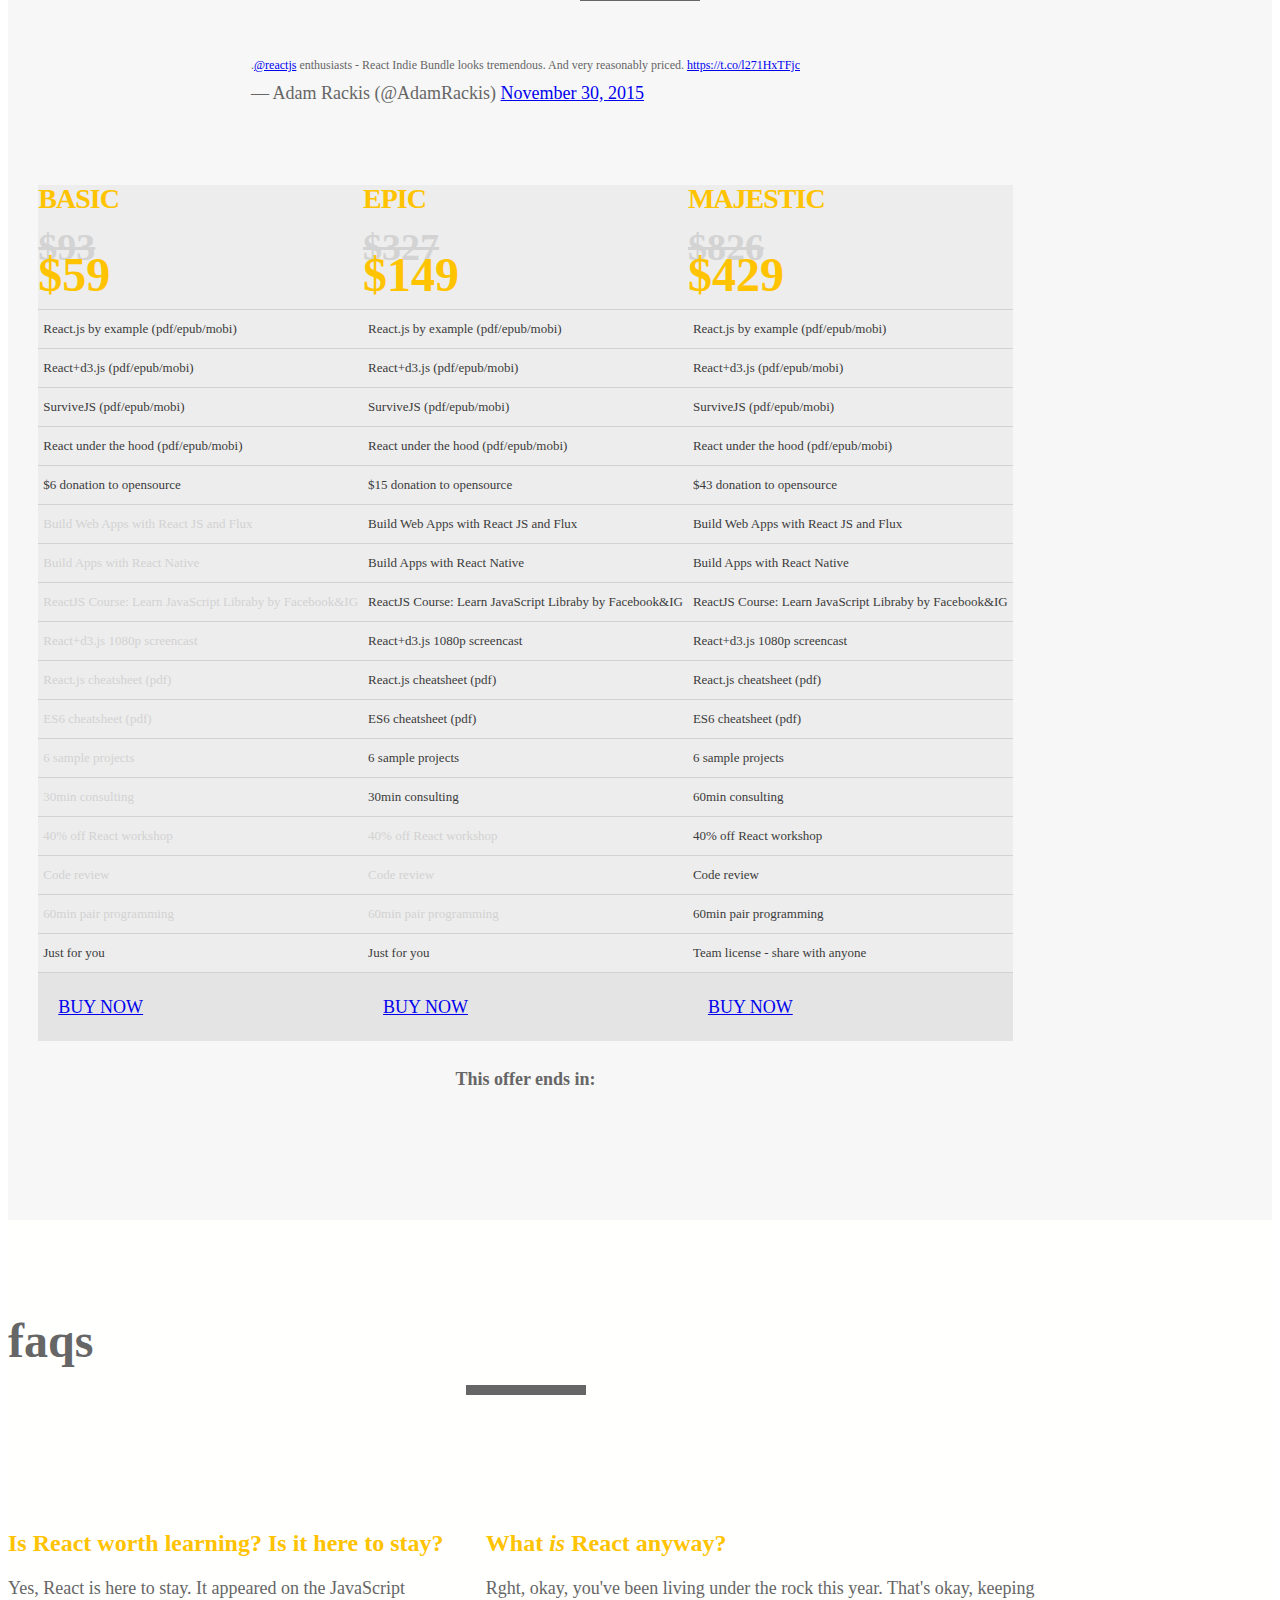
==== commit 58c676b6: "add tweet button" ====
--- a/index.html
+++ b/index.html
@@ -1145,7 +1145,15 @@
                                 <div class="countdown-timer white" style="width: 700px; left: -100px"></div></font></h2>
                             <a class="btn btn-default btn-lg role-element leadstyle-link" data-name="Button" href="#packages">I want this</a>
 	                </div>
+
 	            </div>
+                                      <div class="row flexible" style="padding-top: 40px">
+                                          <div class="col-md-6">
+                                            <a href="https://twitter.com/intent/tweet?button_hashtag=reactbundle&text=Huge%20React.js%20bundle%20with%20books%2C%20vids%20and%20consultations%20%23javascript%20%23reactjs%20by%20%40azat_co%20%40swizec%20et%20al" class="twitter-hashtag-button" data-size="large" data-related="azat_co,swizec" data-url="http://reactindiebundle.com">Tweet #reactbundle</a>
+
+                                          </div>
+                                      </div>
+
 	        </div>
 	    </div>
 
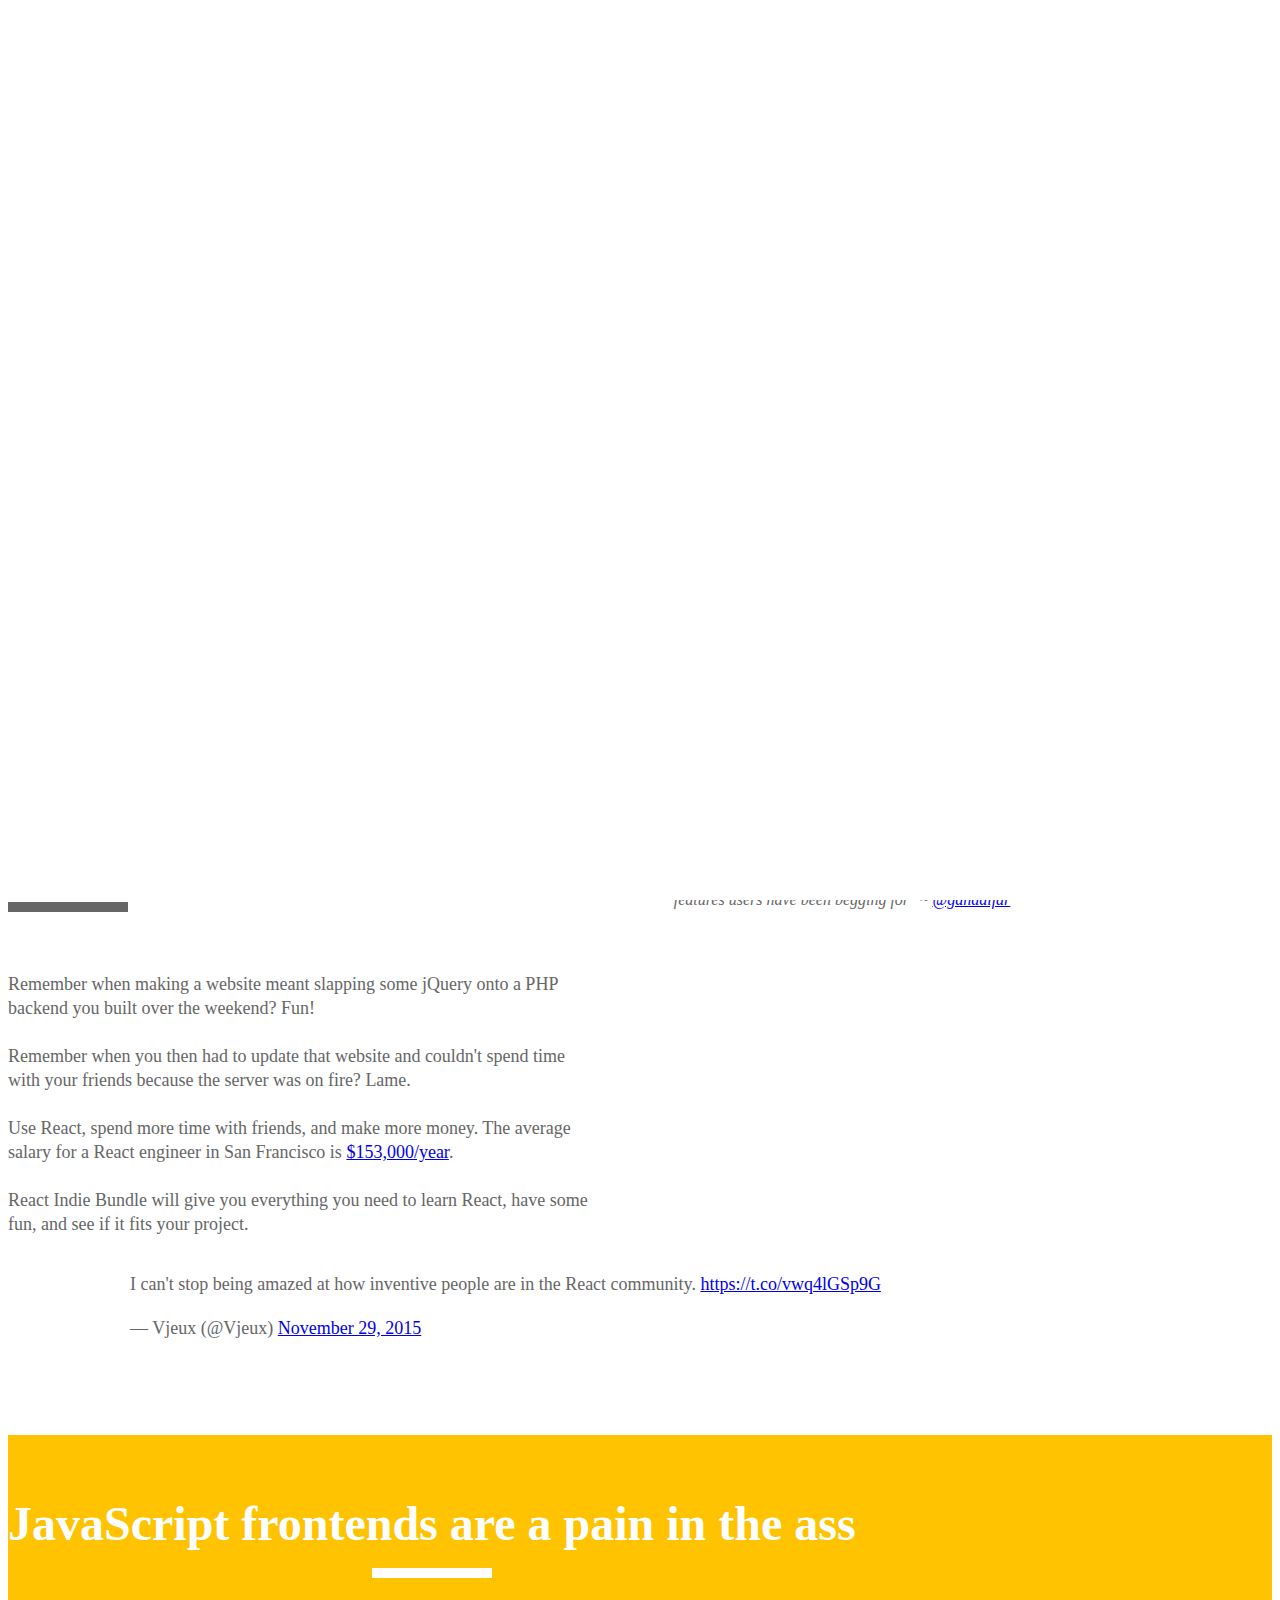
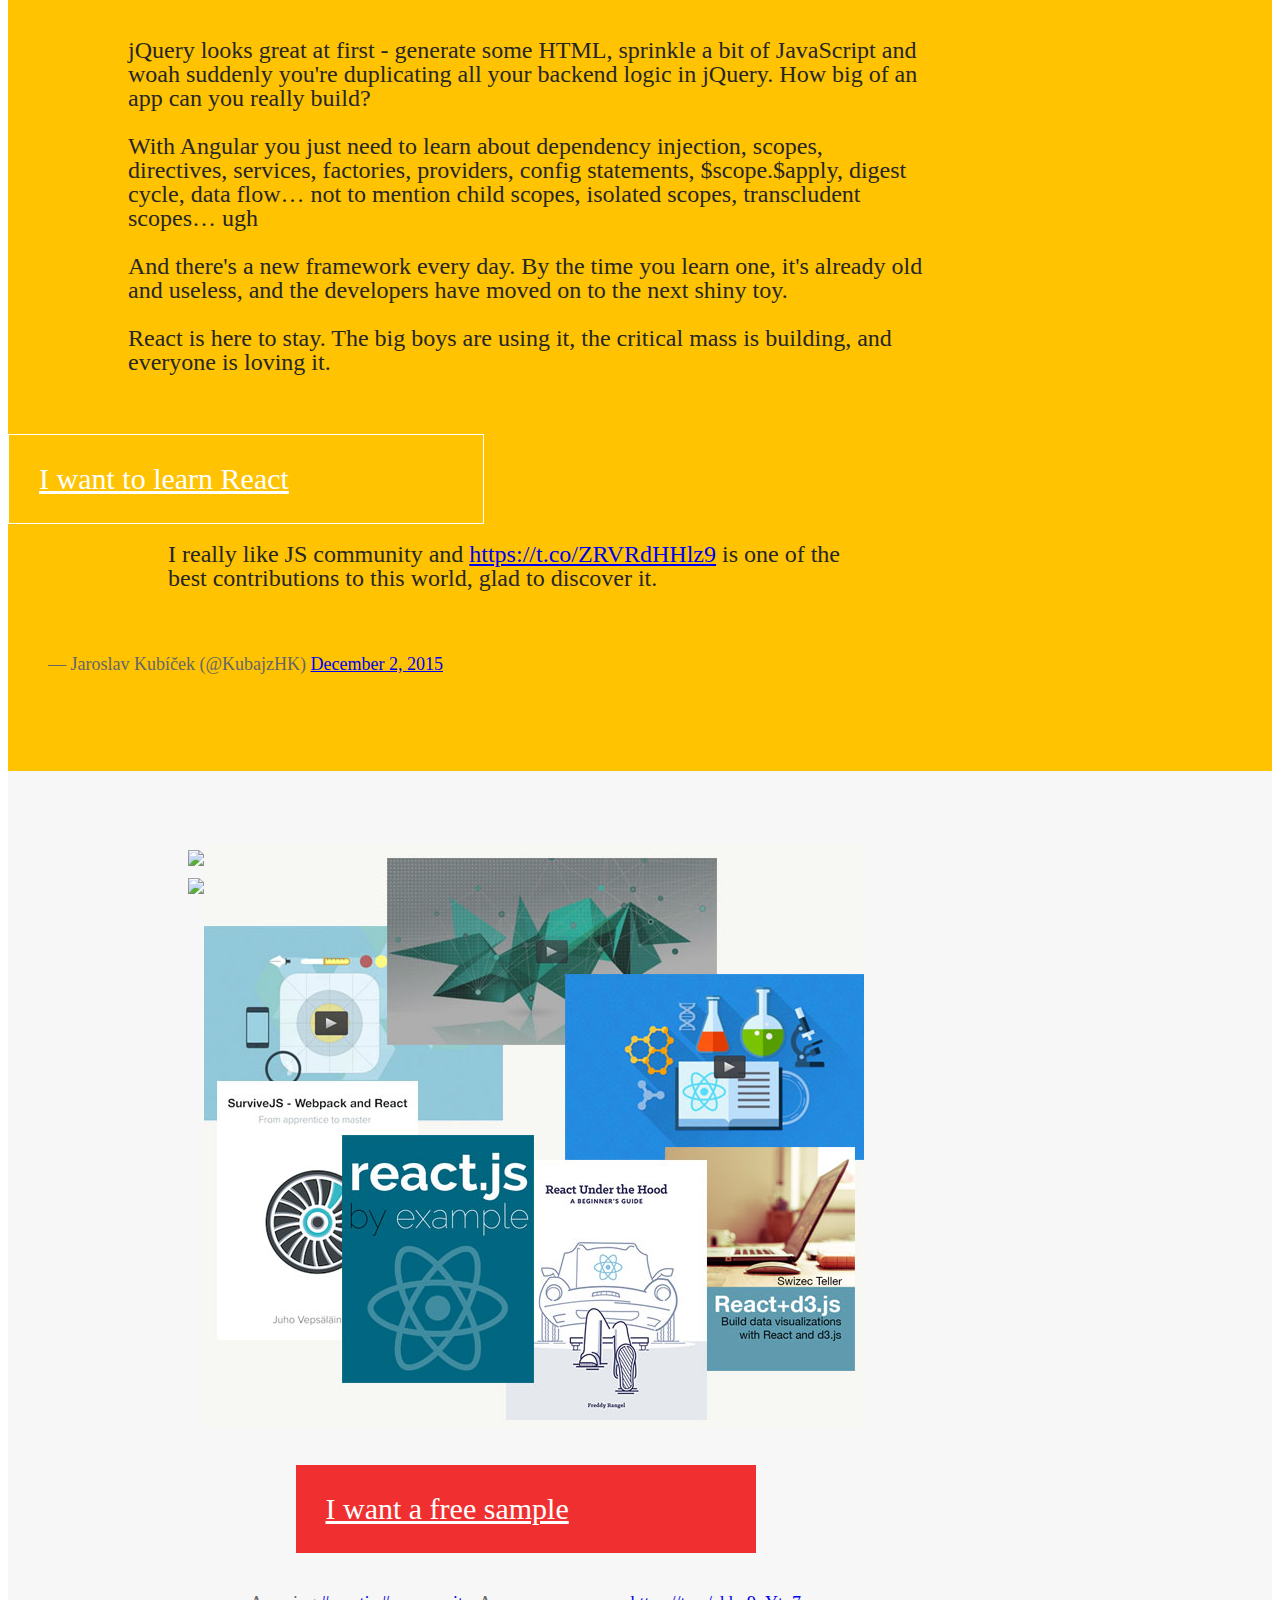
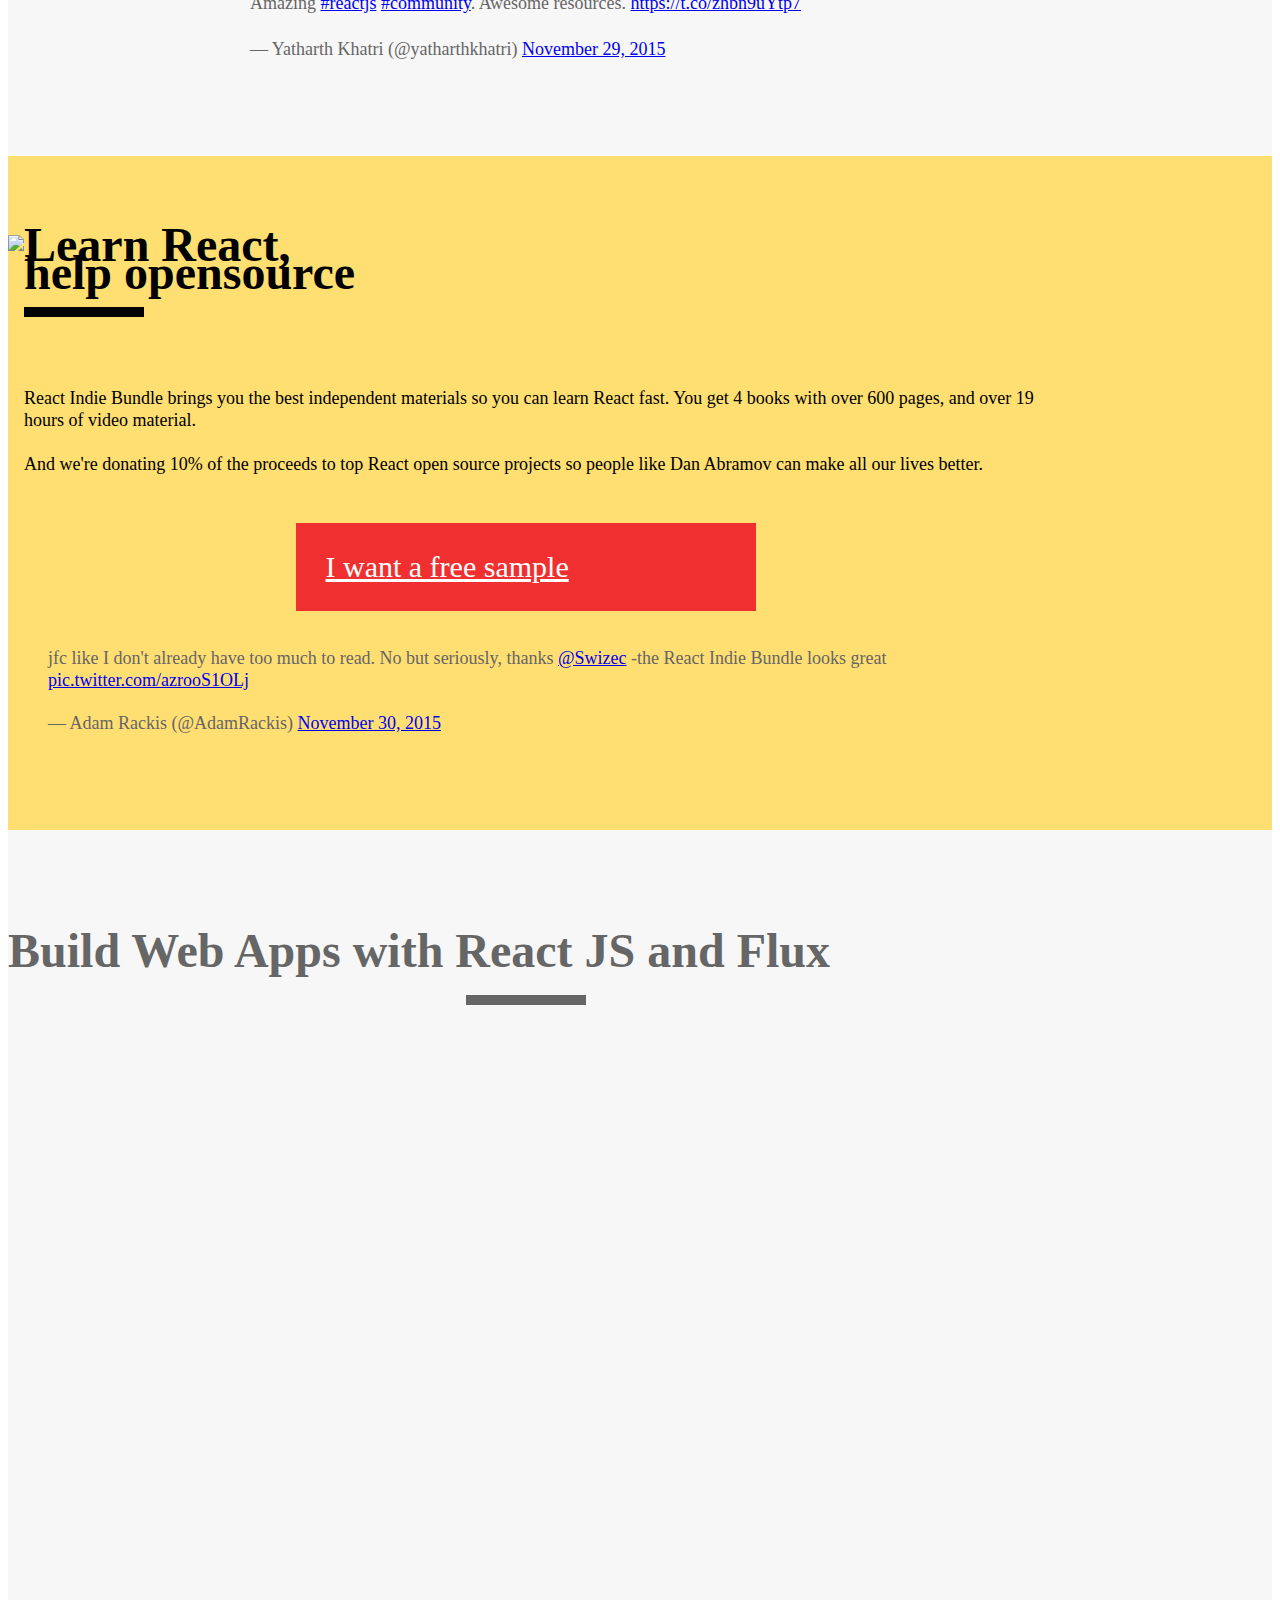
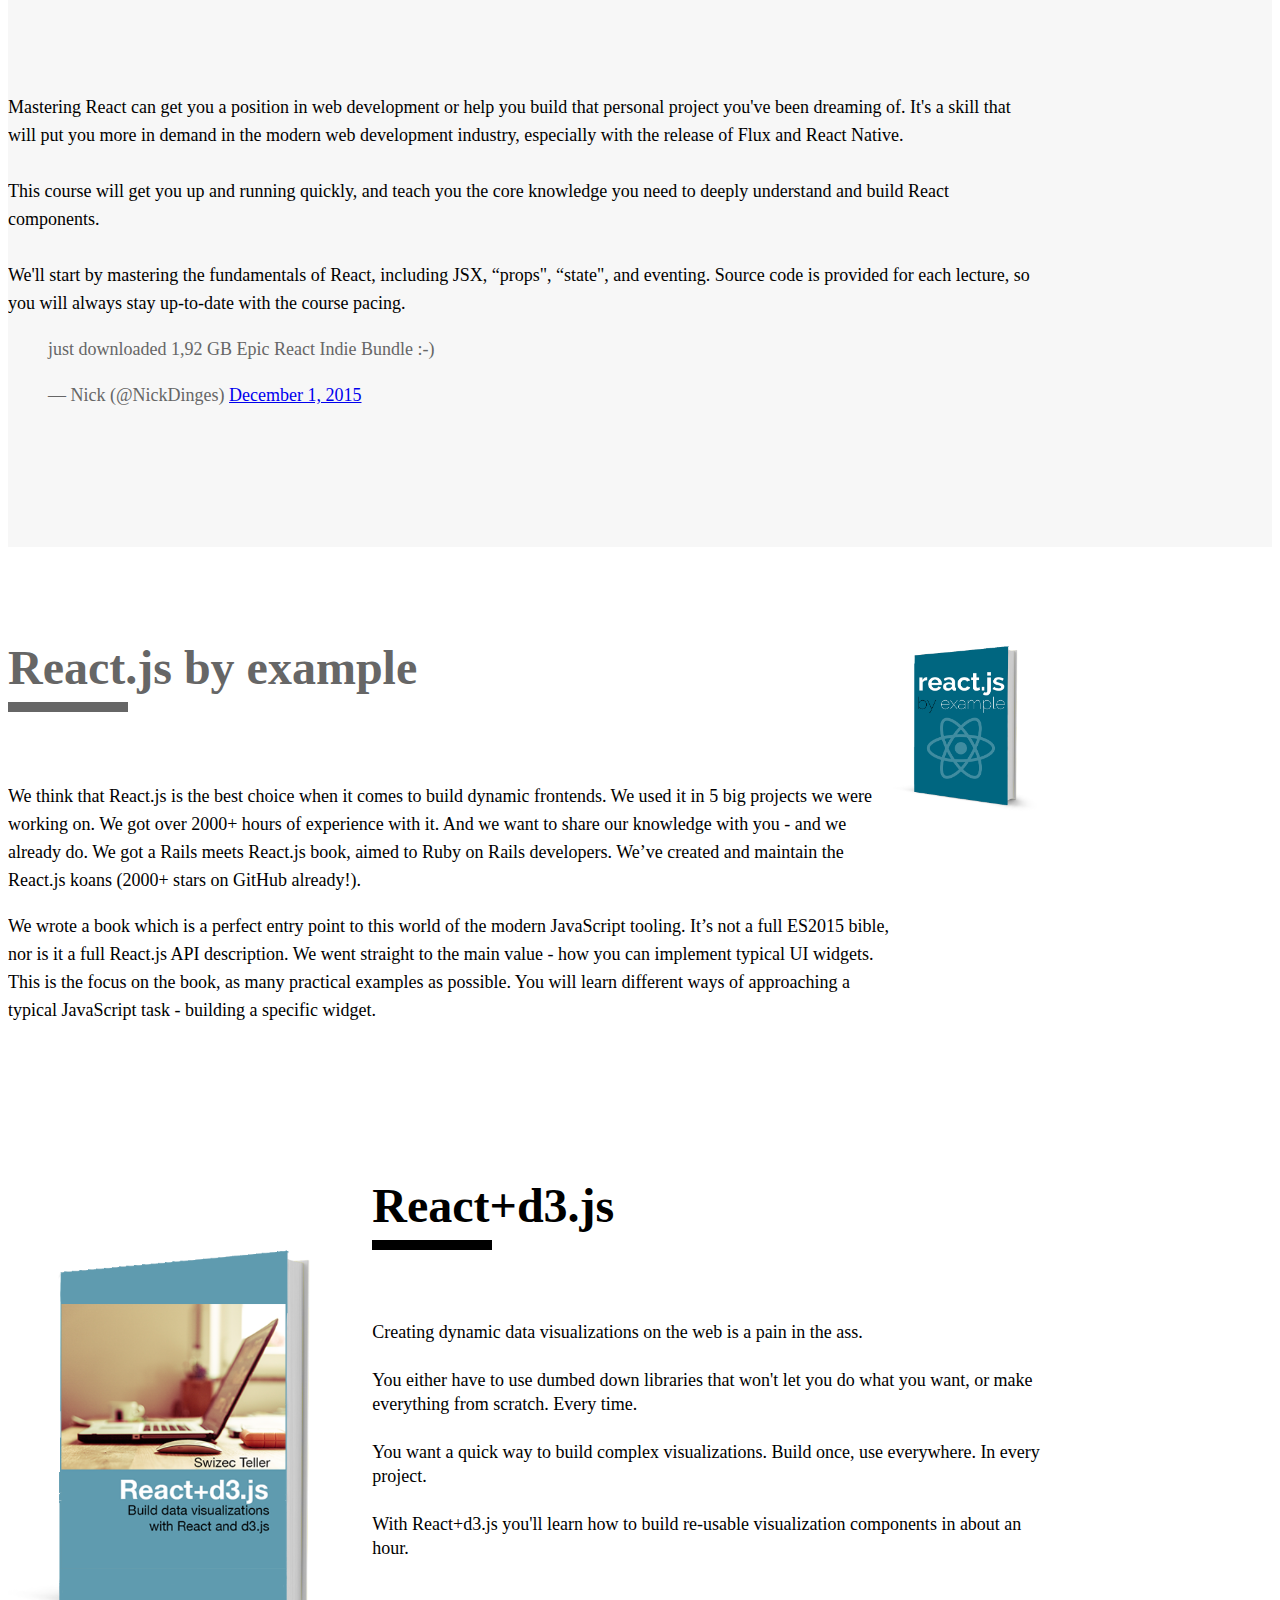
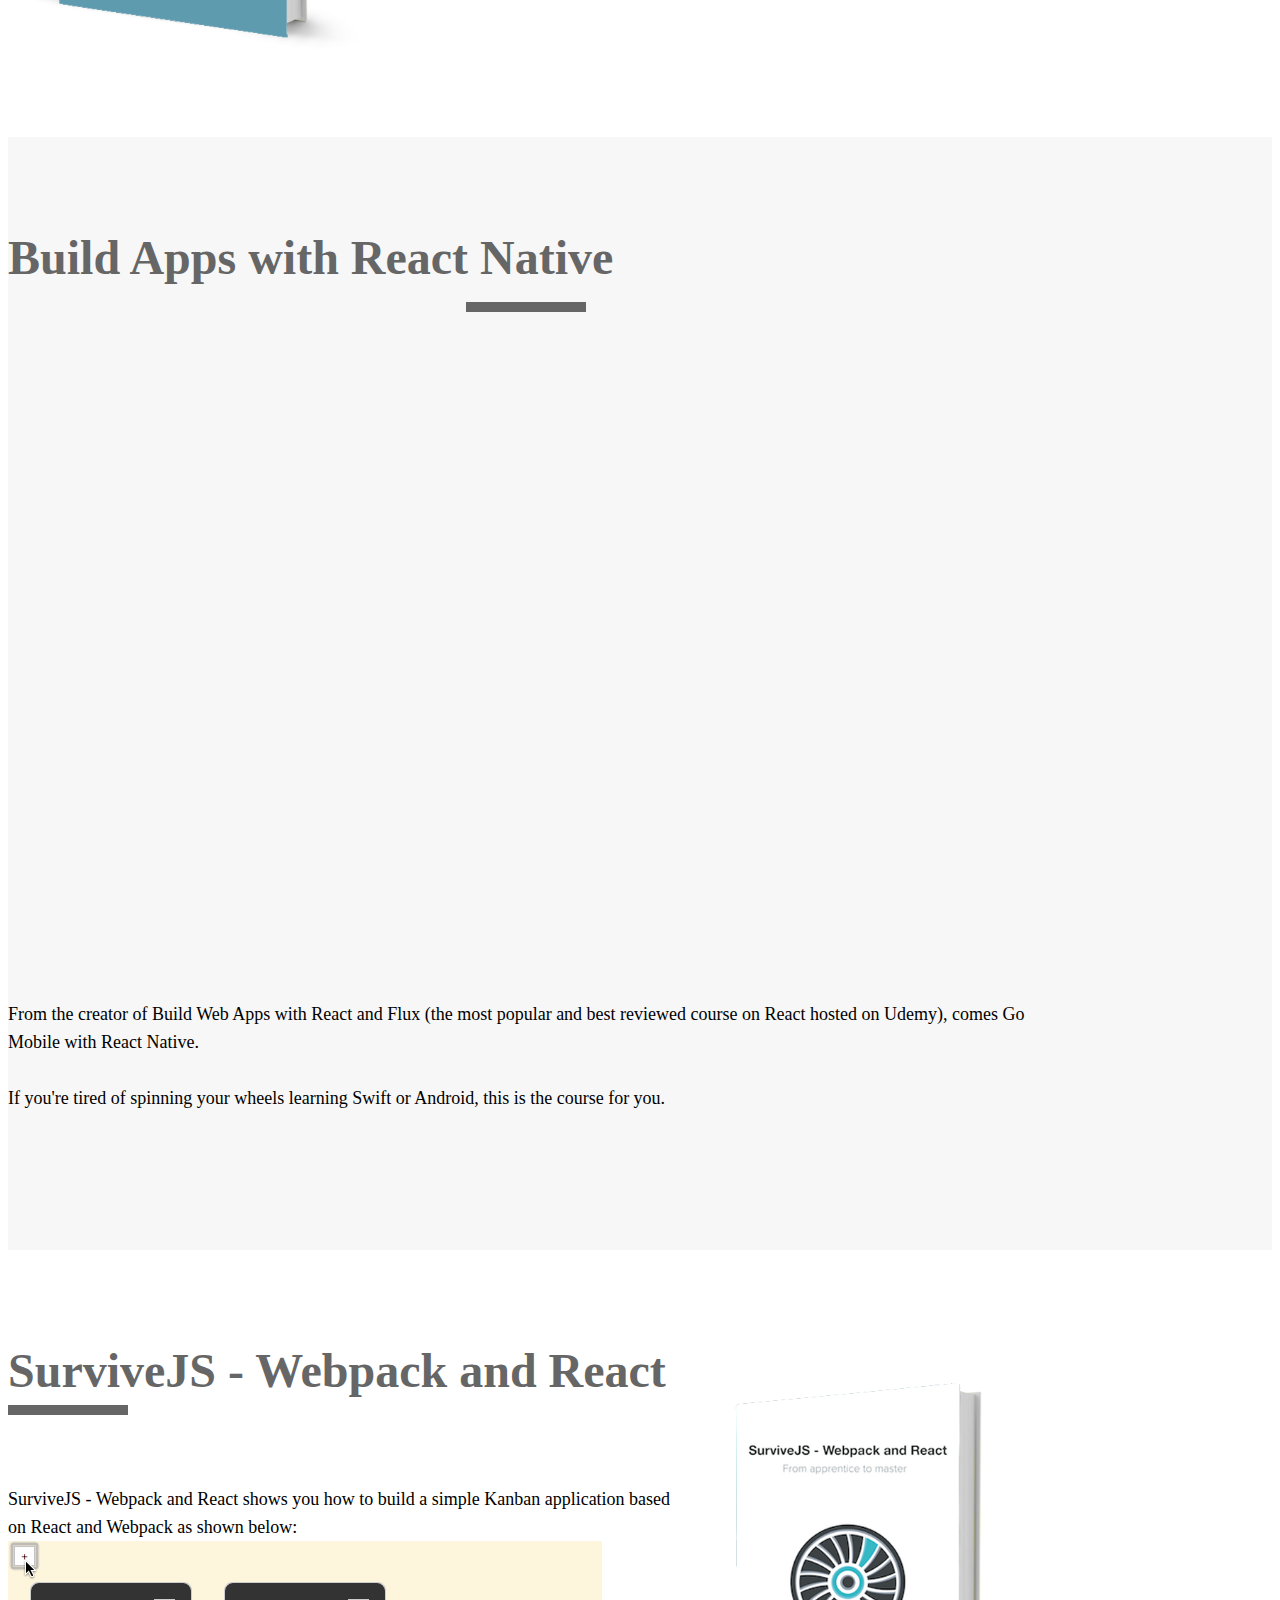
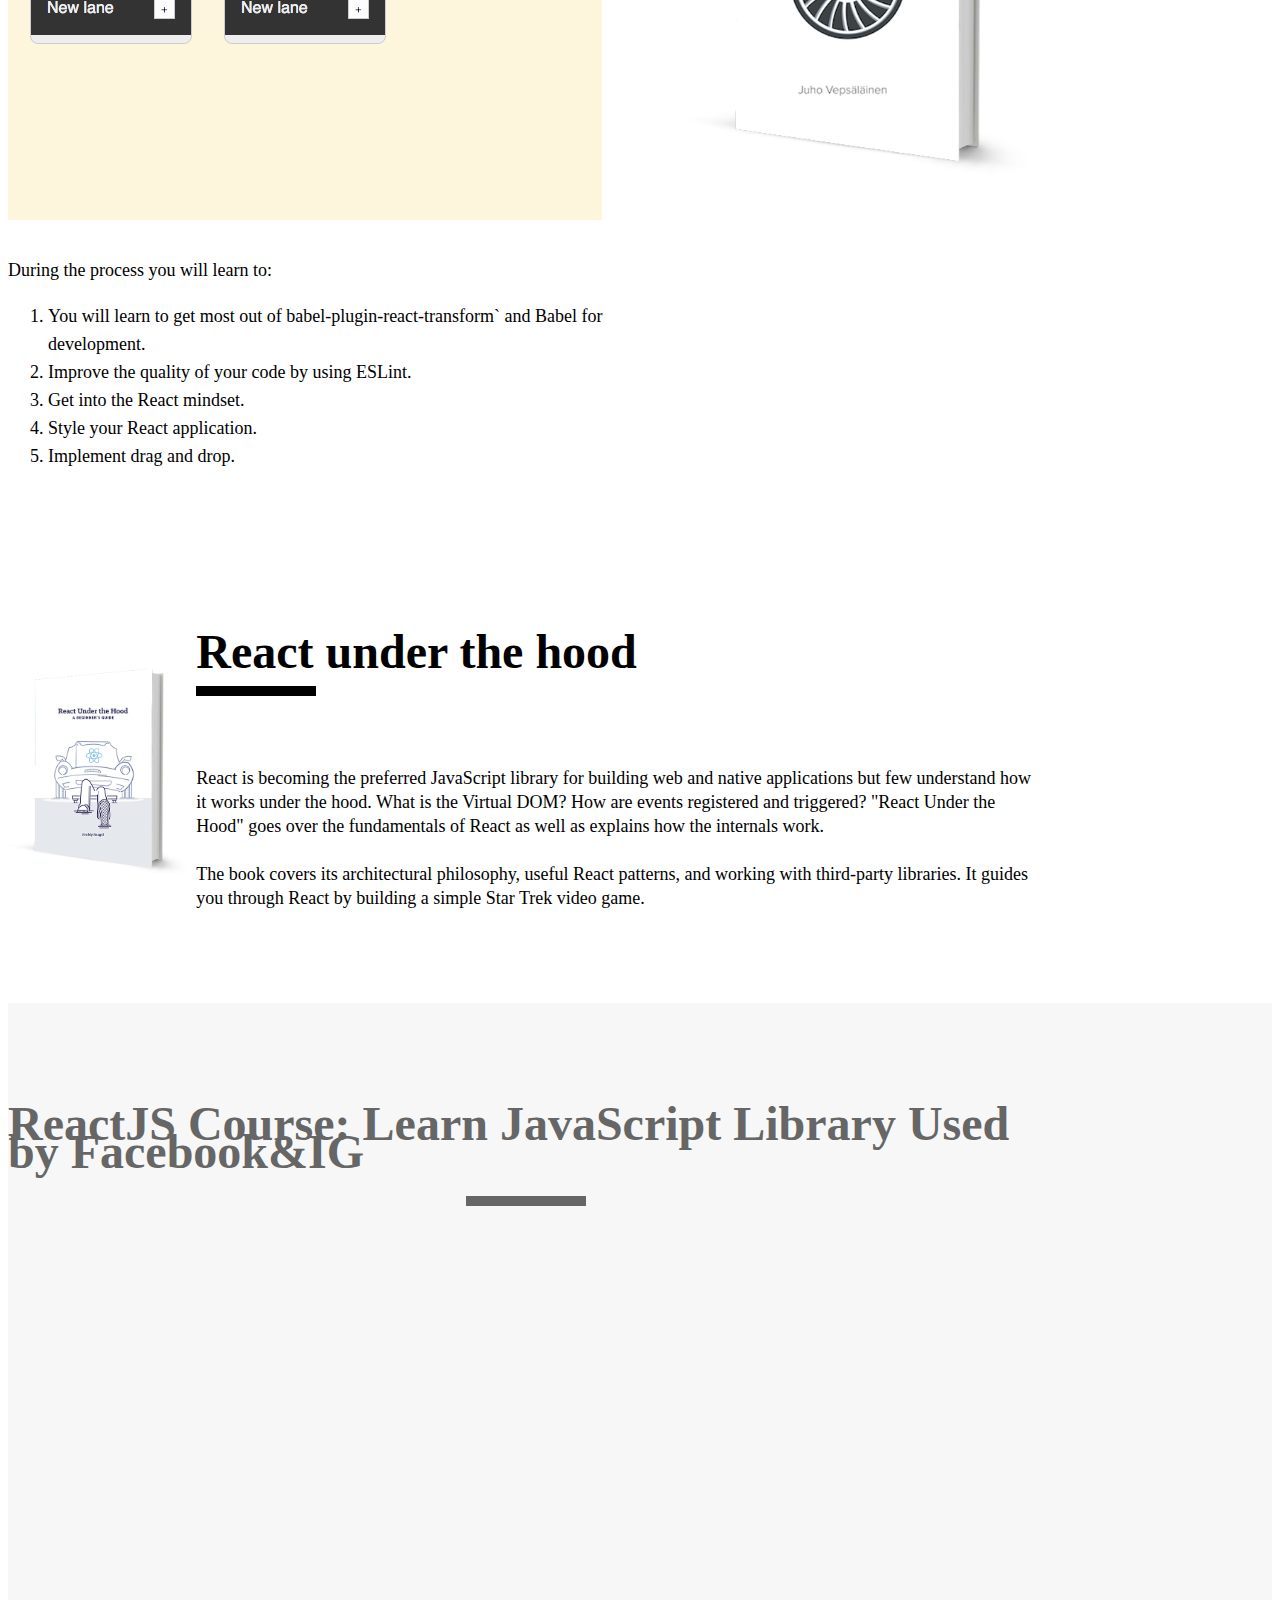
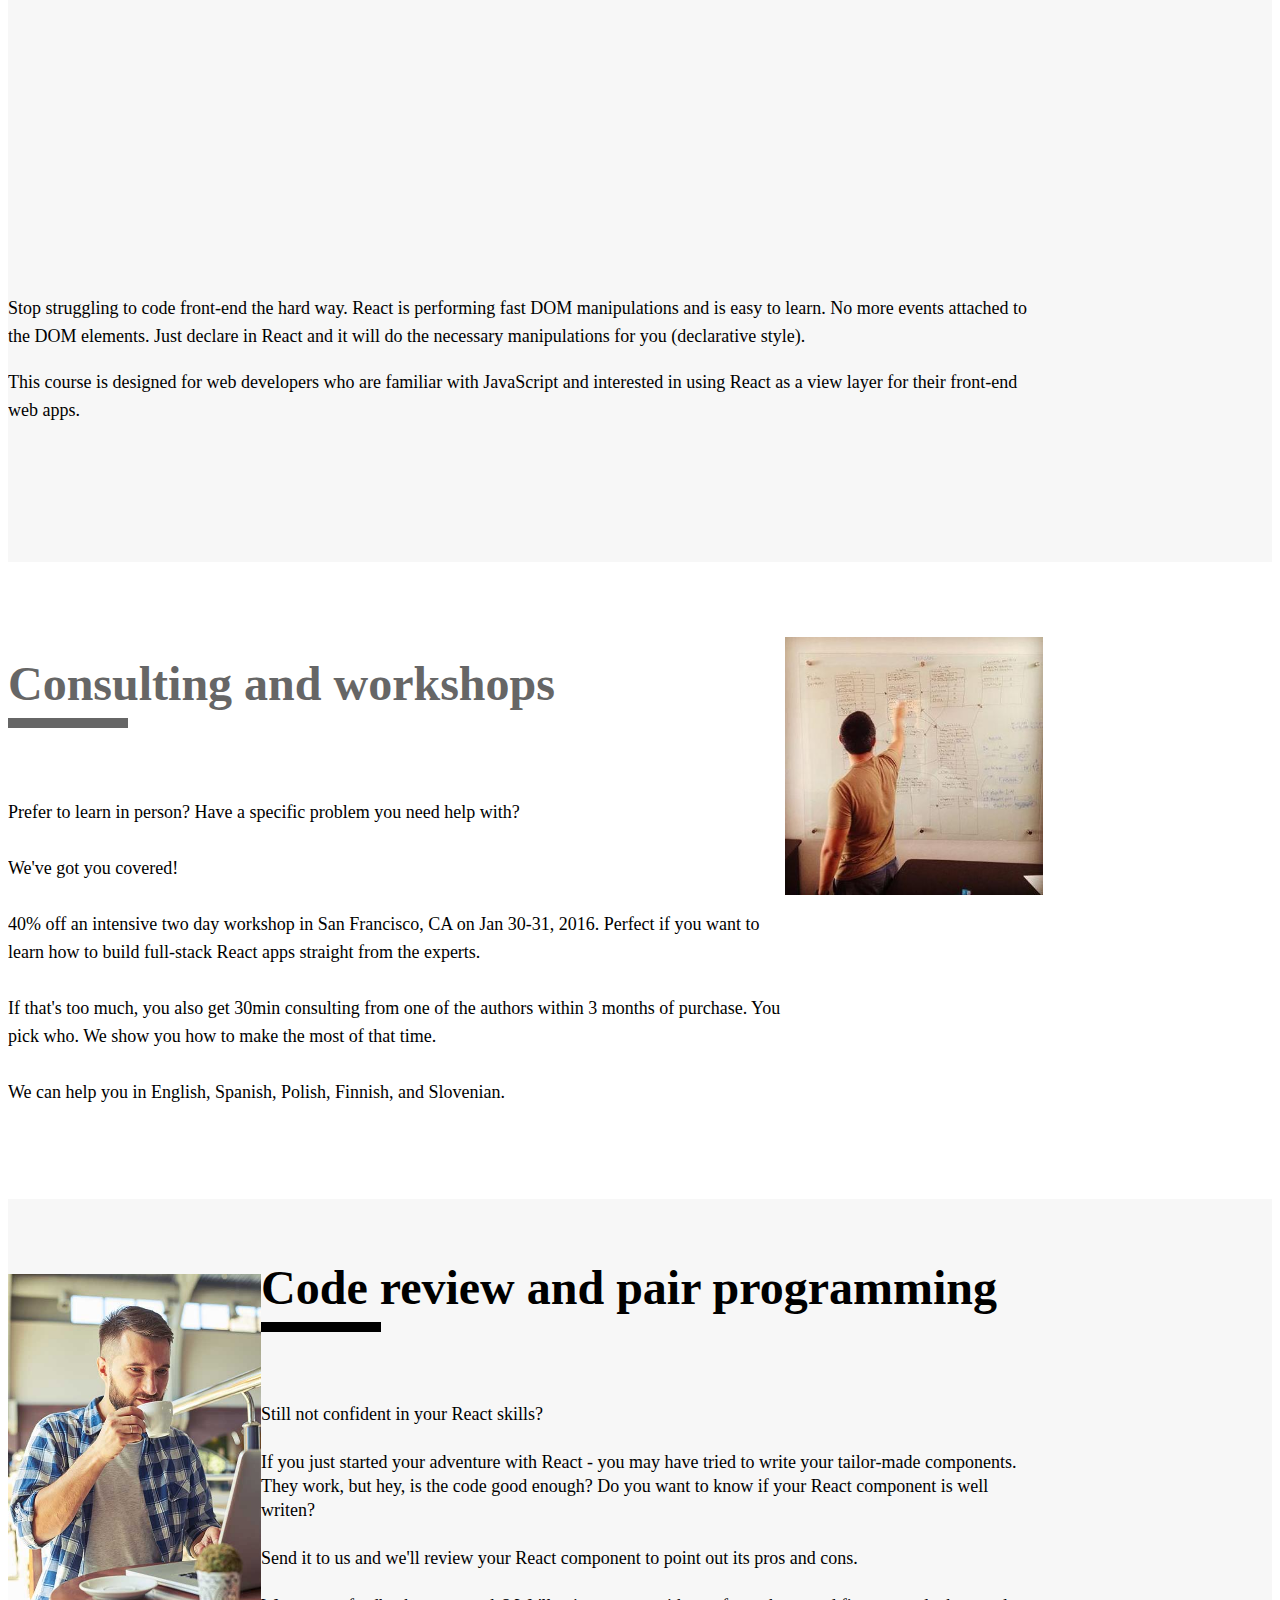
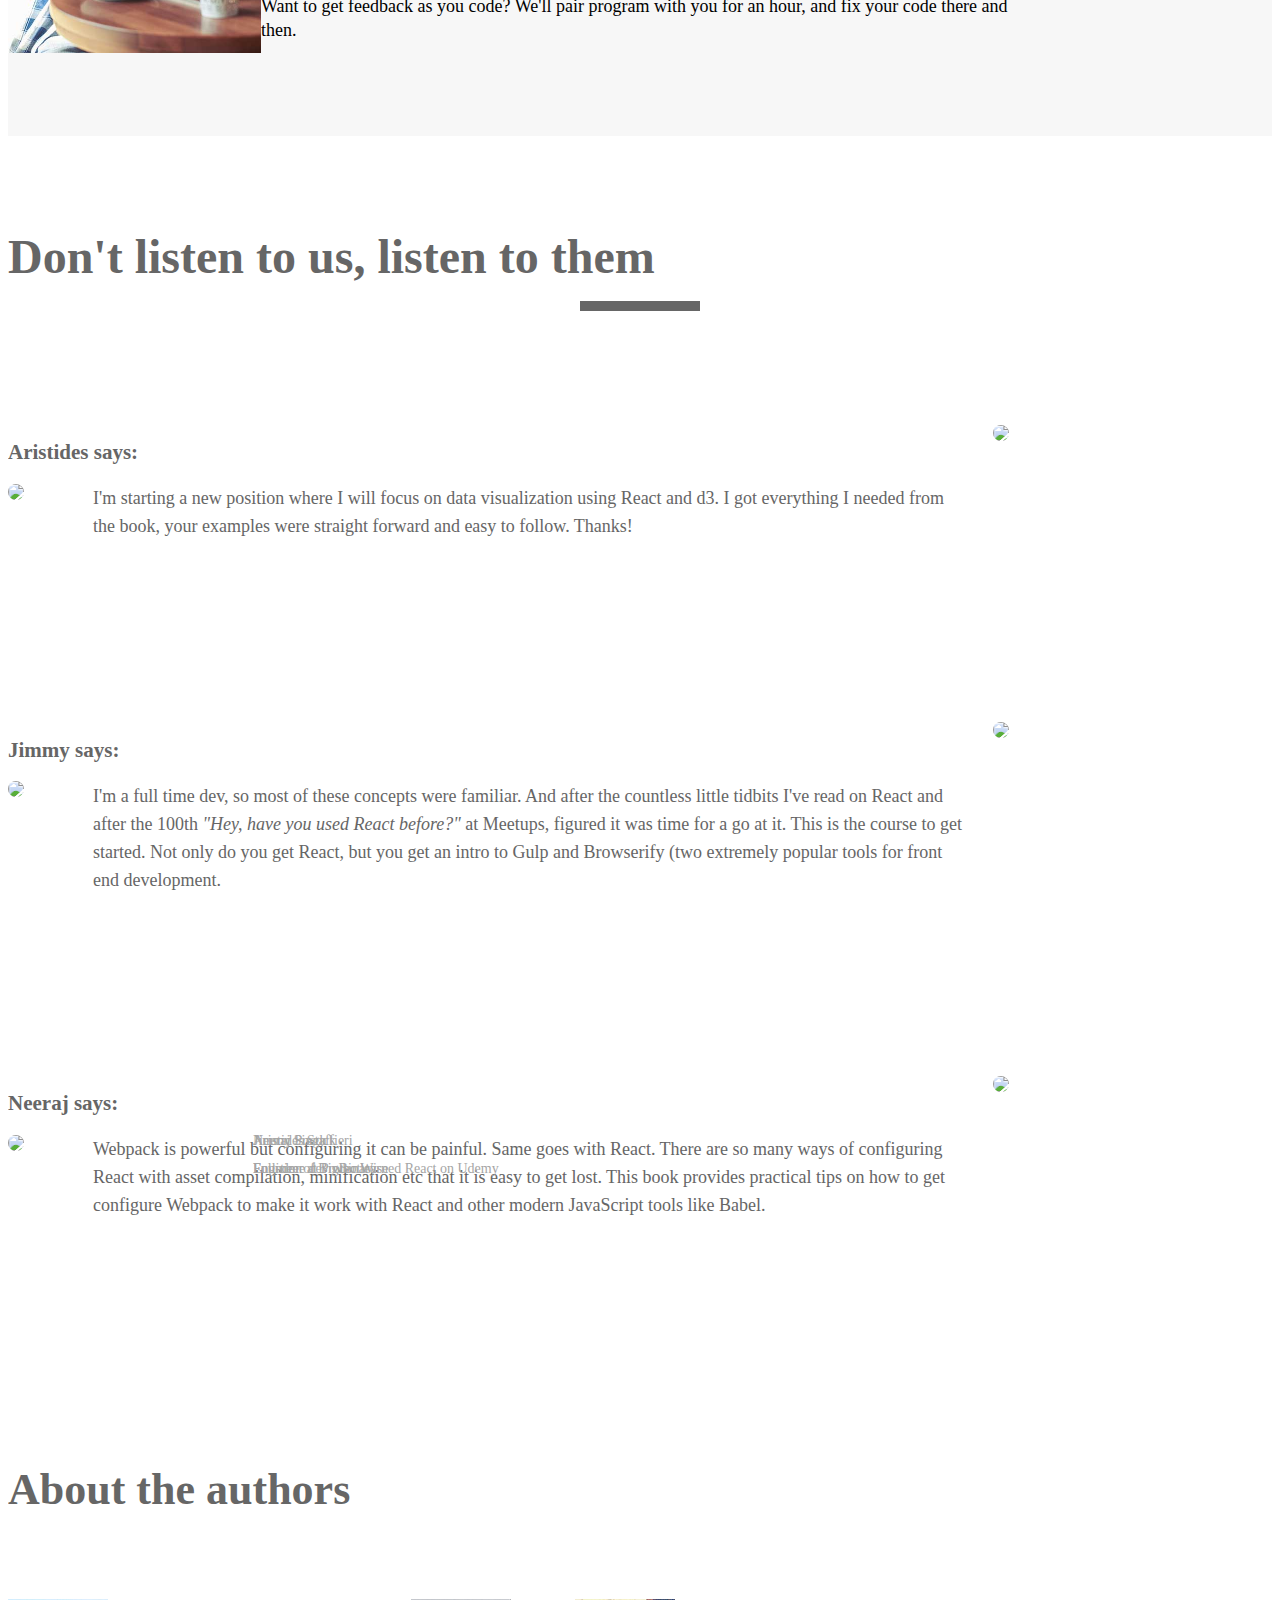
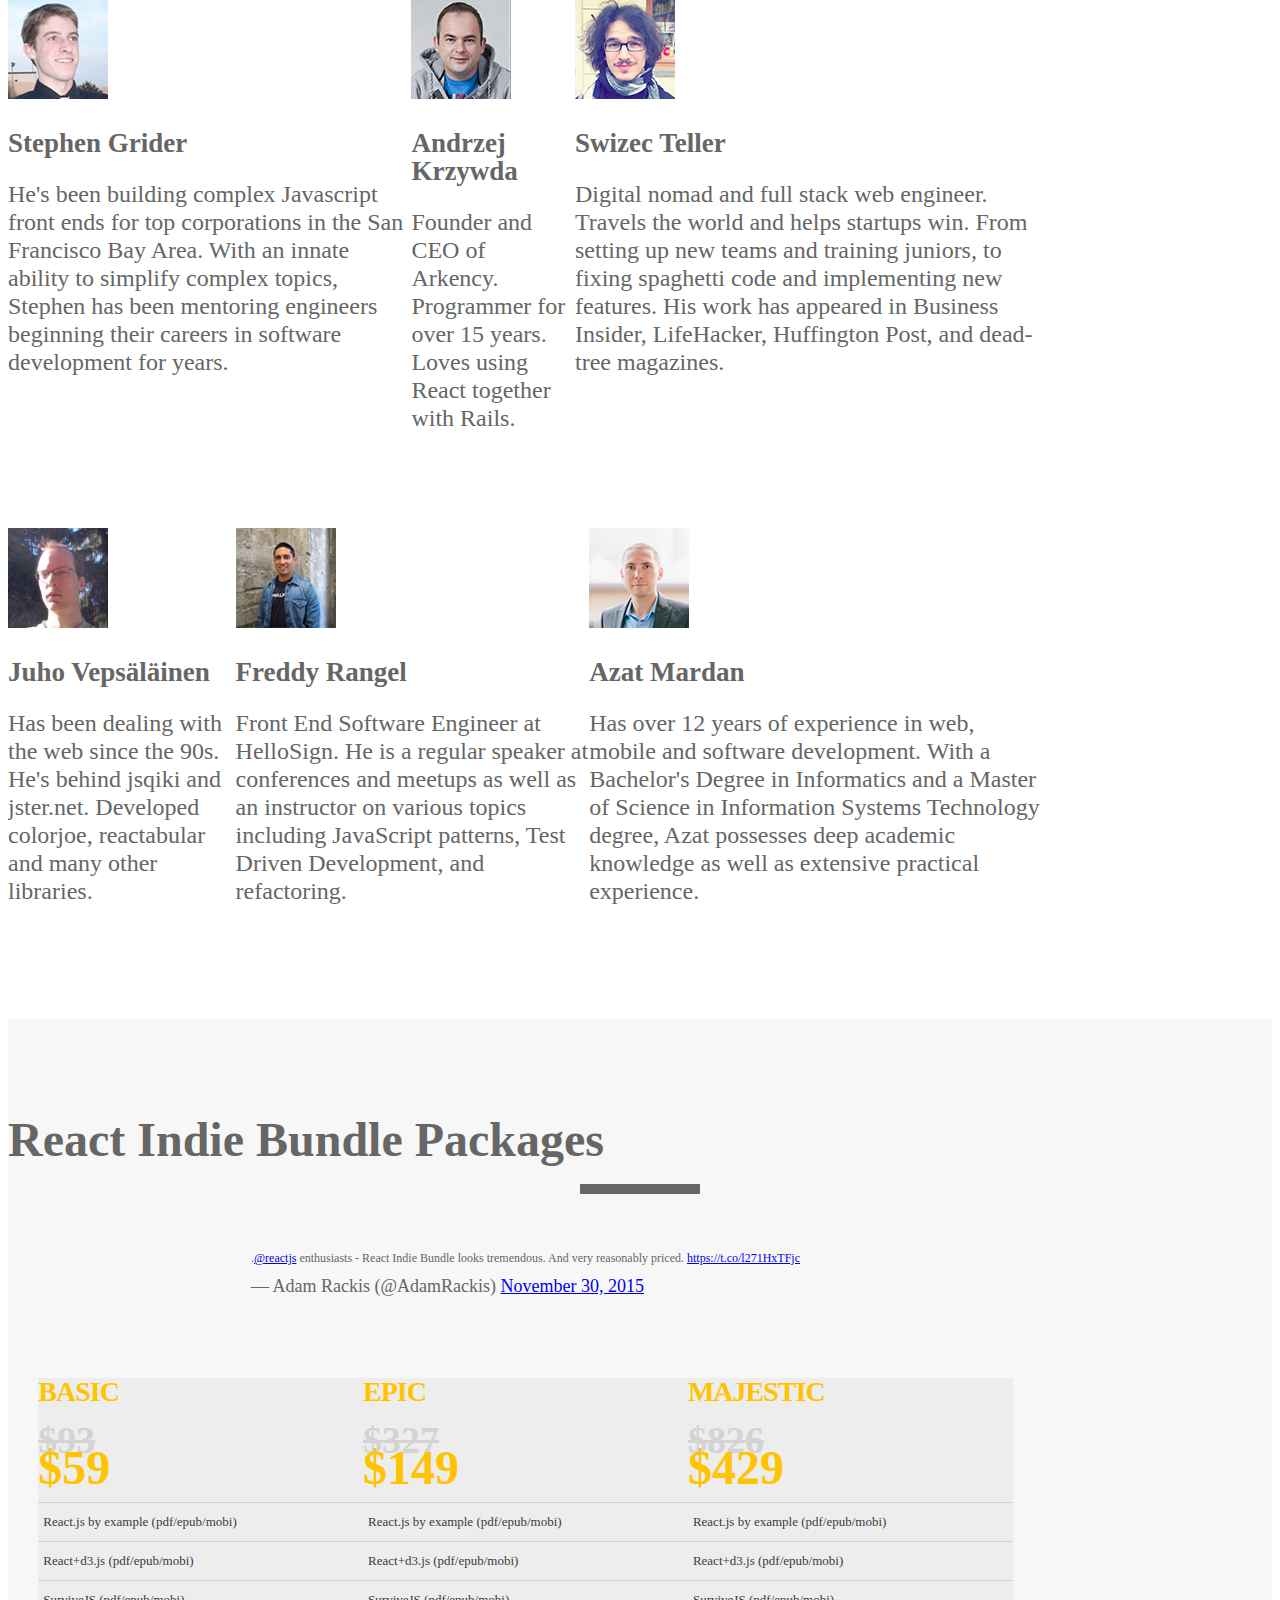
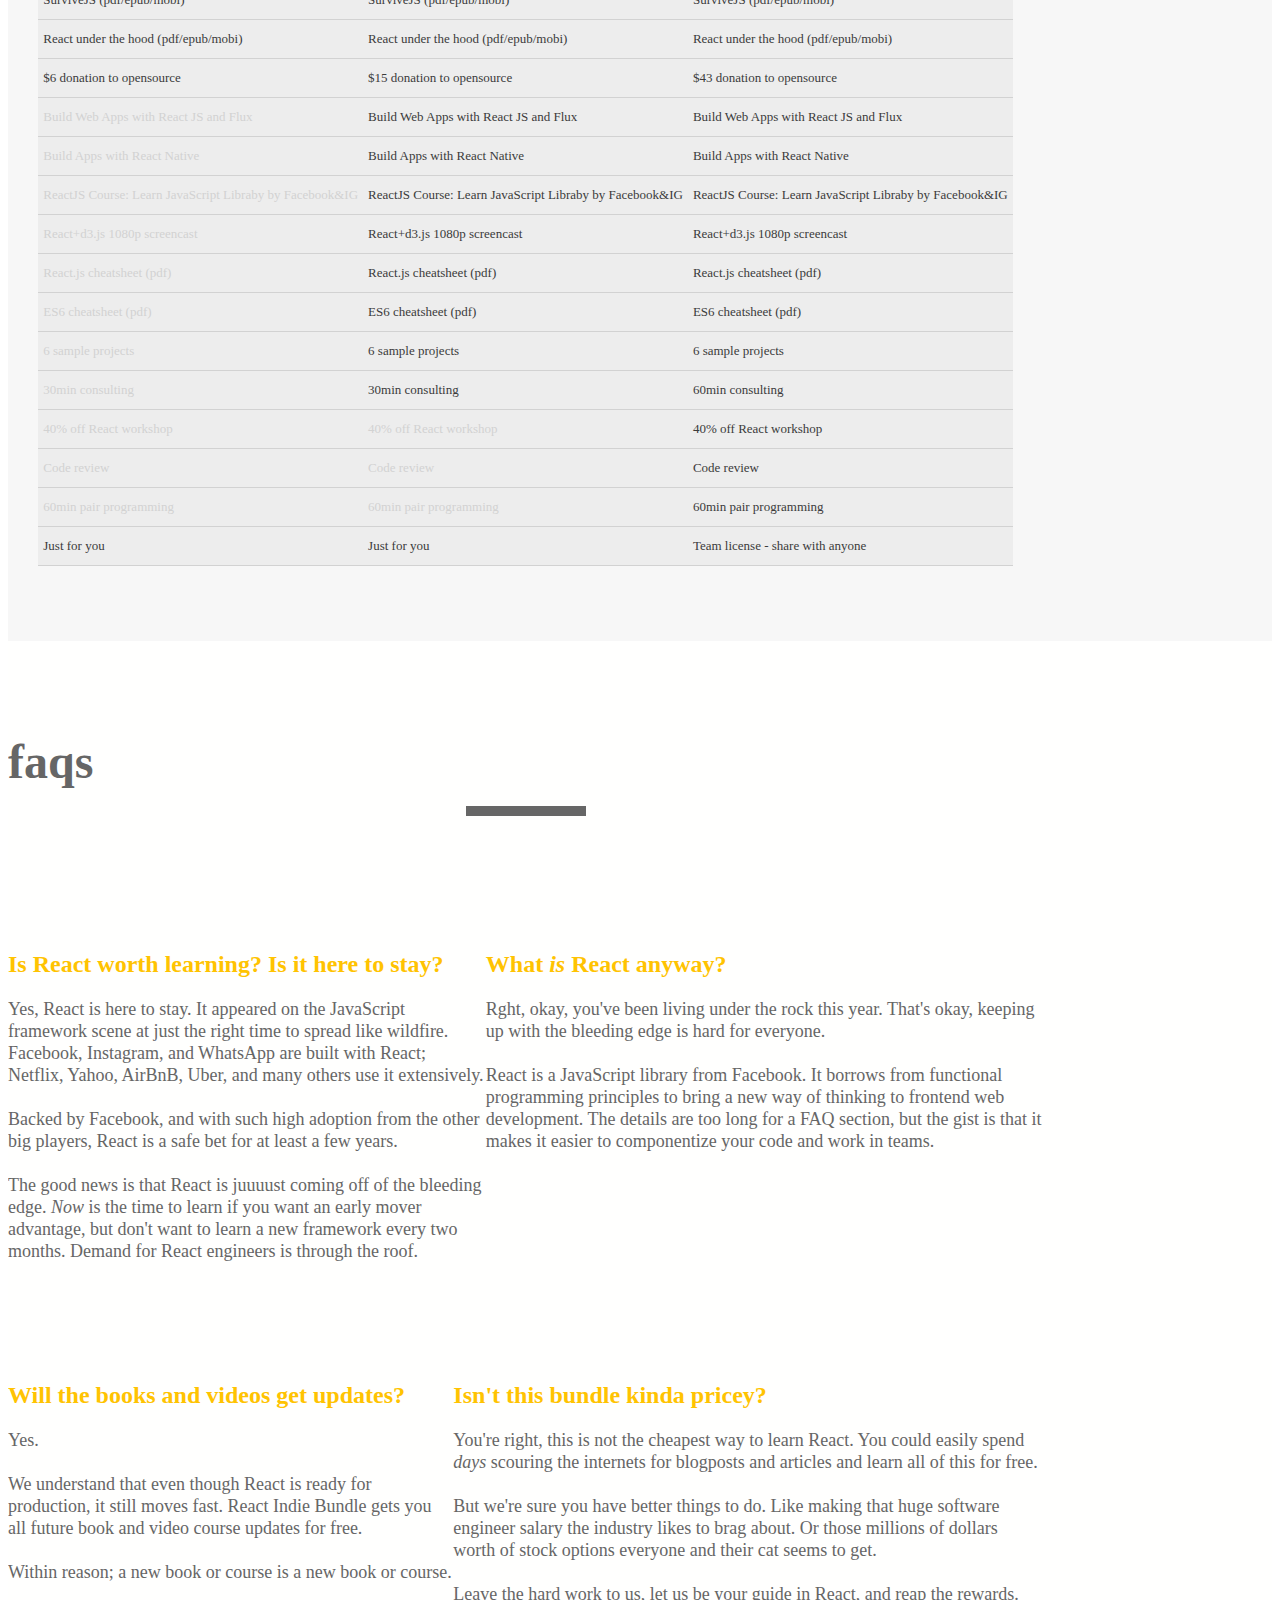
==== commit 280a40cb: "Drop flipclock and buy options" ====
--- a/index.html
+++ b/index.html
@@ -1116,13 +1116,8 @@
     }
          }
 
-         .countdown-timer.white .flip-clock-label {
-             color: inherit;
-         }
-
 
         </style><title>React Indie Bundle</title><meta content="React Indie Bundle will give you everything you need to learn React, have some fun, and see if it fits your project." name="description"><meta content="react, javascript, reactjs, react.js, learn react" name="keywords"><meta content="146cf0d73f72a2:15ae79cc5346dc" name="leadpages-meta-id"><meta content="//swizec.leadpages.co" name="leadpages-url"><meta name="leadpages-served-by" content="html" />
-        <link rel="stylesheet" href="/flipclock.css">
     </head>
     <body class="env-local">
 	<div class="page-cover"></div>
@@ -1141,9 +1136,8 @@
 	                    <h1 data-name="Title" class="role-element leadstyle-text">Jump into React</h1>
 
 	                    <h2 data-name="Text" class="role-element leadstyle-text">React is the next big thing.<br><br>Your friends are trying it, bloggers sing its praises, conference speakers have sexy demos, and your boss has been asking some hard questions.<br><br>But you don't know where to start.<br><br><font face="Century Gothic, Segoe UI Emoji, Segoe UI Symbol, Symbola, EmojiSymbols"><strong>React Indie Bundle</strong> has everything you need to get started right away. Regardless of your experience level.<br><br>
-                                This is a limited-time offer that ends in:<br><br>
-                                <div class="countdown-timer white" style="width: 700px; left: -100px"></div></font></h2>
-                            <a class="btn btn-default btn-lg role-element leadstyle-link" data-name="Button" href="#packages">I want this</a>
+                                This limited-time offer has ended.<br><br>
+                                </font></h2>
 	                </div>
 
 	            </div>
@@ -1255,11 +1249,6 @@
 We'll start by mastering the fundamentals of React, including JSX, “props", “state", and eventing. Source code is provided for each lecture, so you will always stay up-to-date with the course pacing.
                     </p>
 
-                    <div class="leadstyle-container role-element text-center white-font">
-                        <br>
-                        <a class="btn btn-default btn-lg white-font role-element leadstyle-link" style="width:300px" data-name="Button" href="#packages">I want this</a>
-                    </div>
-
                     <blockquote class="twitter-tweet  tw-align-center" lang="en"><p lang="en" dir="ltr">just downloaded 1,92 GB Epic React Indie Bundle :-)</p>&mdash; Nick (@NickDinges) <a href="https://twitter.com/NickDinges/status/671590894559207424">December 1, 2015</a></blockquote>
 
 	        </div>
@@ -1274,7 +1263,6 @@
 
 	                    <p class="black-font role-element leadstyle-text" data-name="Text">We think that React.js is the best choice when it comes to build dynamic frontends. We used it in <b>5 big projects we were working on.</b> We got <b>over 2000+ hours of experience</b> with it. And we want to share our knowledge with you - and we already do. We got a Rails meets React.js book, aimed to Ruby on Rails developers. We’ve created and maintain the React.js koans (2000+ stars on GitHub already!).</p>
                             <p class="black-font">We wrote <b>a book which is a perfect entry point to this world of the modern JavaScript tooling</b>. It’s not a full ES2015 bible, nor is it a full React.js API description. We went straight to the main value - how you can implement typical UI widgets. This is the <b>focus on the book, as many practical examples as possible</b>. You will learn different ways of approaching a typical JavaScript task - building a specific widget.</p>
-                            <a class="btn btn-default btn-lg white-font role-element leadstyle-link" data-name="Button" href="#packages"">I want this</a>
 	                </div>
 
 	                <div class="col-md-7 text-center role-element leadstyle-container" data-layout-order="1" data-name="Column 2"><img data-name="Image" src="/resources/example_book.png" class="role-element leadstyle-image"></div>
@@ -1294,7 +1282,6 @@
 You either have to use dumbed down libraries that won't let you do what you want, or make everything from scratch. Every time.<br><br>
                                 You want a <b>quick way to build complex visualizations</b>. Build once, use everywhere. In every project.<br><br>
                                 With <b>React+d3.js</b> you'll learn how to build re-usable visualization components in about an hour.</p>
-                            <a class="btn btn-default btn-lg white-font role-element leadstyle-link" data-name="Button" href="#packages">I want this</a>
 	                </div>
 	            </div>
 	        </div>
@@ -1311,11 +1298,6 @@
                         From the creator of Build Web Apps with React and Flux (the most popular and best reviewed course on React hosted on Udemy), comes Go Mobile with React Native.<br><br>
                         If you're tired of spinning your wheels learning Swift or Android, this is the course for you.
                     </p>
-
-                    <div class="leadstyle-container role-element text-center white-font">
-                        <br>
-                        <a class="btn btn-default btn-lg white-font role-element leadstyle-link" style="width:300px" data-name="Button" href="#packages">I want this</a>
-                    </div>
 	        </div>
 	    </div>
 
@@ -1337,7 +1319,6 @@
                                     <li>Style your React application.</li>
                                     <li>Implement drag and drop.</li>
                             </p>
-                            <a class="btn btn-default btn-lg white-font role-element leadstyle-link" data-name="Button" href="/#packages">I want this</a>
 	                </div>
 
 	                <div class="col-md-7 text-center role-element leadstyle-container" data-layout-order="1" data-name="Column 2"><img data-name="Image" src="/resources/survivejs_book.png" class="role-element leadstyle-image"></div>
@@ -1354,7 +1335,6 @@
 	                    <h1 class="georgia underline role-element leadstyle-text" data-name="Title">React under the hood</h1>
 
 	                    <p class="black-font role-element leadstyle-text" data-name="Text">React is becoming the preferred JavaScript library for building web and native applications but few understand how it works under the hood. What is the Virtual DOM? How are events registered and triggered? "React Under the Hood" goes over the fundamentals of React as well as explains how the internals work.<br><br> The book covers its architectural philosophy, useful React patterns, and working with third-party libraries. It guides you through React by building a simple Star Trek video game.</p>
-                            <a class="btn btn-default btn-lg white-font role-element leadstyle-link" data-name="Button" href="#packages">I want this</a>
 	                </div>
 	            </div>
 	        </div>
@@ -1372,10 +1352,6 @@
                     <p class="text-center black-font">
                         This course is designed for web developers who are familiar with JavaScript and interested in using React as a view layer for their front-end web apps.
                     </p>
-                    <div class="leadstyle-container role-element text-center white-font">
-                        <br>
-                        <a class="btn btn-default btn-lg white-font role-element leadstyle-link" style="width:300px" data-name="Button" href="#packages">I want this</a>
-                    </div>
 	        </div>
 	    </div>
 
@@ -1396,7 +1372,6 @@
                                 <br><br>
                                 We can help you in English, Spanish, Polish, Finnish, and Slovenian.
                             </p>
-                            <a class="btn btn-default btn-lg white-font role-element leadstyle-link" data-name="Button" href="#packages">I want this</a>
 	                </div>
 
 	                <div class="col-md-7 text-center role-element leadstyle-container" data-layout-order="1" data-name="Column 2"><img data-name="Image" src="/resources/workshop.jpeg" class="role-element leadstyle-image"></div>
@@ -1421,7 +1396,6 @@
                                 <br><br>
                                 Want to get feedback as you code? We'll <b>pair program</b> with you for an hour, and <b>fix your code</b> there and then.
                             </p>
-                            <a class="btn btn-default btn-lg white-font role-element leadstyle-link" data-name="Button" href="#packages">I want this</a>
 	                </div>
 	            </div>
 	        </div>
@@ -1623,10 +1597,6 @@
                                         Just for you
                                     </li>
 	                        </ul>
-
-	                        <div class="btn-container">
-                                    <a class="gumroad-button" href="https://gum.co/vxZY?wanted=true" data-gumroad-single-product="true" target="_blank">BUY NOW</a>
-	                        </div>
 	                    </div>
 	                </div>
 
@@ -1694,10 +1664,6 @@
                                         Just for you
                                     </li>
 	                        </ul>
-
-	                        <div class="btn-container">
-	                            <a class="gumroad-button" href="https://gum.co/gROF?wanted=true" data-gumroad-single-product="true" target="_blank">BUY NOW</a>
-	                        </div>
 	                    </div>
 	                </div>
 
@@ -1763,21 +1729,9 @@
                                         <b>Team license</b> - share with anyone
                                     </li>
 	                        </ul>
-
-	                        <div class="btn-container">
-	                            <a class="gumroad-button" href="https://gum.co/jCKti?wanted=true" data-gumroad-single-product="true" target="_blank">BUY NOW</a>
-	                        </div>
 	                    </div>
 	                </div>
-
 	            </div>
-
-                    <div class="row flexible text-center">
-                        <div class="col-md-10 leadstyle-container">
-                            <h4>This offer ends in:</h4><br>
-                            <div class="countdown-timer2" style="left: 115px"></div>
-                        </div>
-                    </div>
 	        </div>
 	    </div>
 
@@ -1807,7 +1761,7 @@
 	                    <div class="col-md-5">
 	                        <h3 class="yellow-font role-element leadstyle-text" data-name="Title">Will the books and videos get updates?</h3>
 
-	                        <p data-name="Text" class="role-element leadstyle-text">Yes.<br><br>We understand that even though React is ready for production, it still moves fast. Buying the React Indie Bundle gets you all future book and video course updates for free.<br><br> Within reason; a new book or course is a new book or course.</p>
+	                        <p data-name="Text" class="role-element leadstyle-text">Yes.<br><br>We understand that even though React is ready for production, it still moves fast. React Indie Bundle gets you all future book and video course updates for free.<br><br> Within reason; a new book or course is a new book or course.</p>
 	                    </div>
 
 	                    <div class="col-md-2"></div>
@@ -1842,10 +1796,7 @@
 	    <div class="section section-18 yellow role-element leadstyle-container" data-layout-order="19" data-name="Section 19">
 	        <div class="container">
 	            <div class="row flexible " data-sortable-parent="16">
-	                <div class="col-md-3 role-element leadstyle-container" data-layout-order="0" data-name="Column 1">
-	                    <h1 class="black-font text-center role-element leadstyle-text" data-name="Title">$59</h1>
-	                    <p class="black-font text-center role-element leadstyle-text" data-name="Text">LOWEST PRICE<br>NO SIGN-UP FEES.<br>NO HIDDEN COSTS.<br>NO BS.</p>
-	                </div>
+	                <div class="col-md-3 role-element leadstyle-container" data-layout-order="0" data-name="Column 1"></div>
 	                <div class="col-md-9 role-element leadstyle-container" data-layout-order="1" data-name="Column 2">
 	                    <h1 class="black-font role-element leadstyle-text" data-name="Title">Up your game. Learn React, write better code,<br> support indie authors.</h1>
 	                </div>
@@ -1858,7 +1809,6 @@
 	        <div class="container">
 	            <div class="row flexible" data-sortable-parent="14">
 	                <div class="col-md-5 role-element leadstyle-container" data-layout-order="1" data-name="Column 2">
-	                    <a class="btn btn-default btn-lg white-font role-element leadstyle-link" data-name="Button" href="#packages">I want to learn React</a>
 	                </div>
 	            </div>
 	        </div>
@@ -1869,25 +1819,7 @@
 	</div>
 
 	<div>
-            <script src="/flipclock.min.js"></script>
             <script async src="//platform.twitter.com/widgets.js" charset="utf-8"></script>
-            <script>
-             var timeLeft = (new Date("2015-12-07T20:30:00.000Z") - new Date())/1000;
-             $('.countdown-timer').FlipClock(
-                 timeLeft,
-                 {
-                     clockFace: 'DailyCounter',
-                     countdown: true,
-                     showSeconds: true
-                 });
-             $('.countdown-timer2').FlipClock(
-                 timeLeft,
-                 {
-                     clockFace: 'DailyCounter',
-                     countdown: true,
-                     showSeconds: true
-                 });
-            </script>
             <script>
               (function(i,s,o,g,r,a,m){i['GoogleAnalyticsObject']=r;i[r]=i[r]||function(){
                   (i[r].q=i[r].q||[]).push(arguments)},i[r].l=1*new Date();a=s.createElement(o),
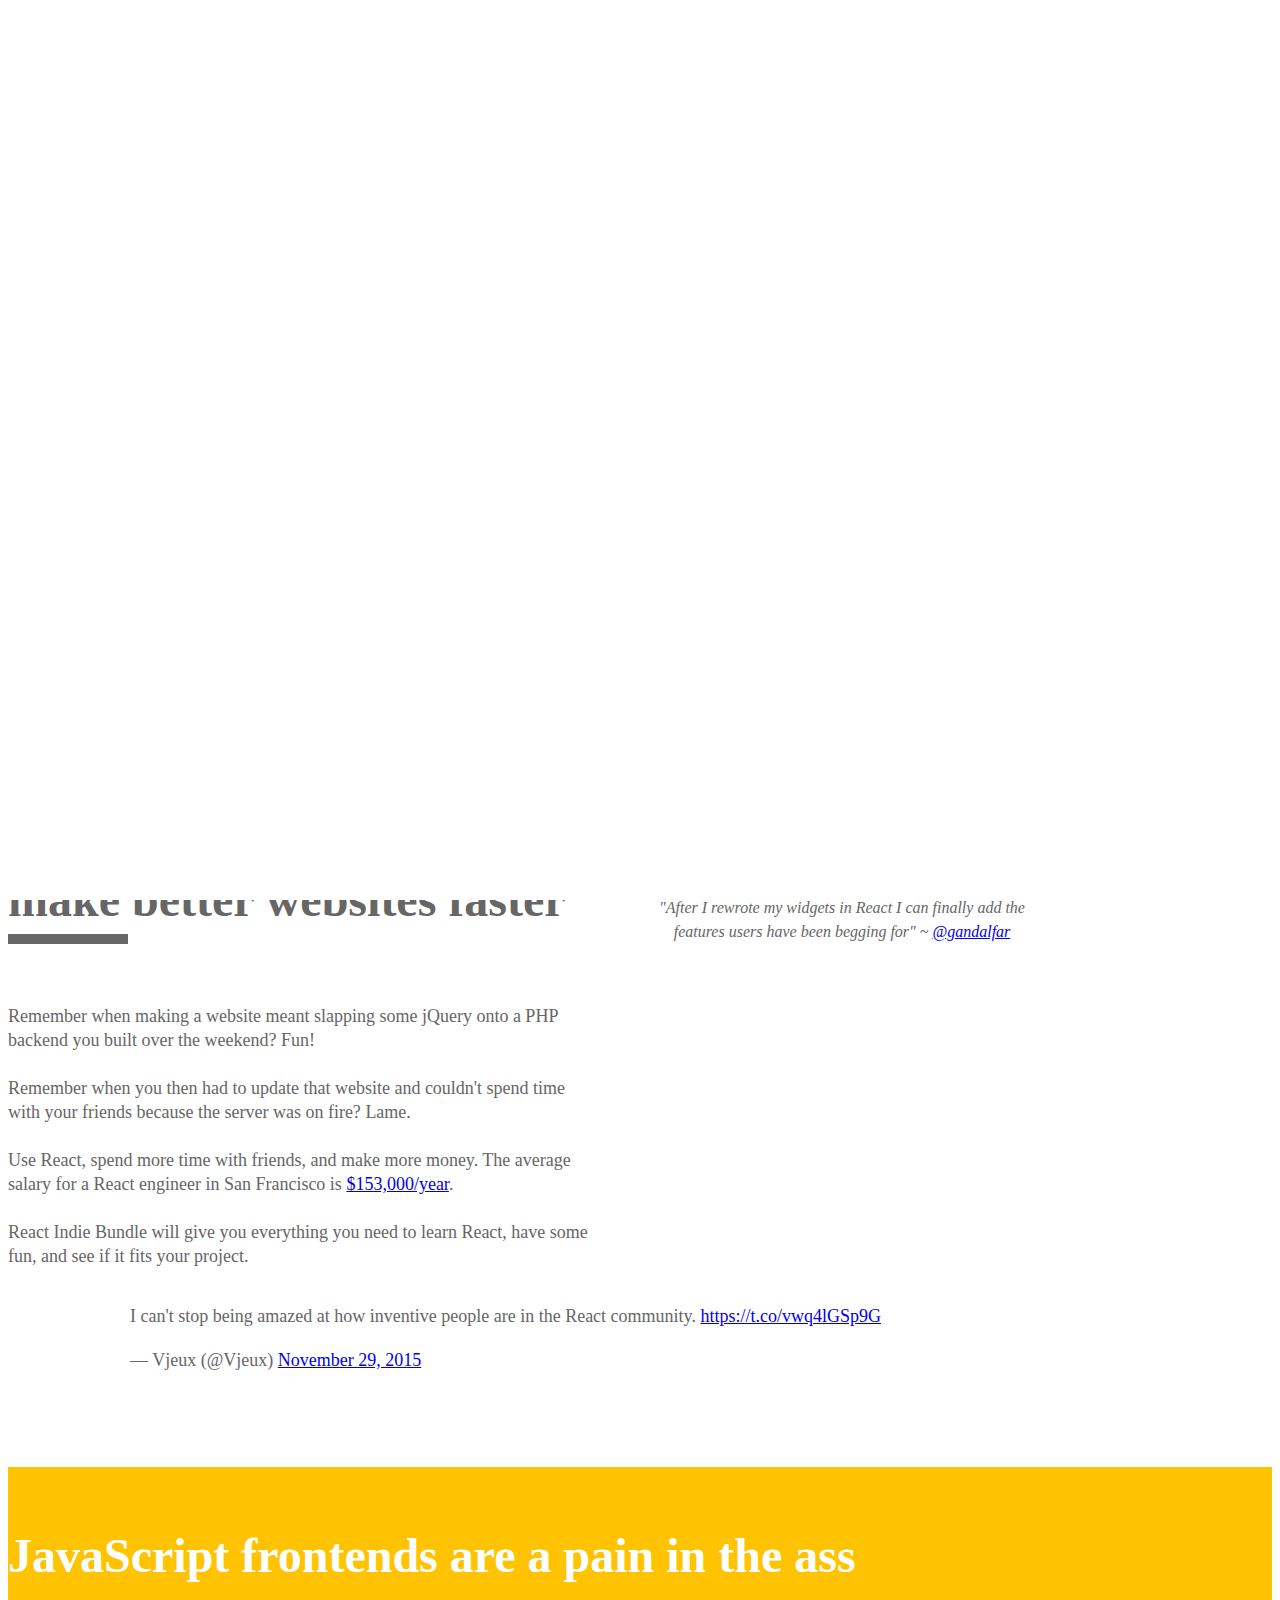
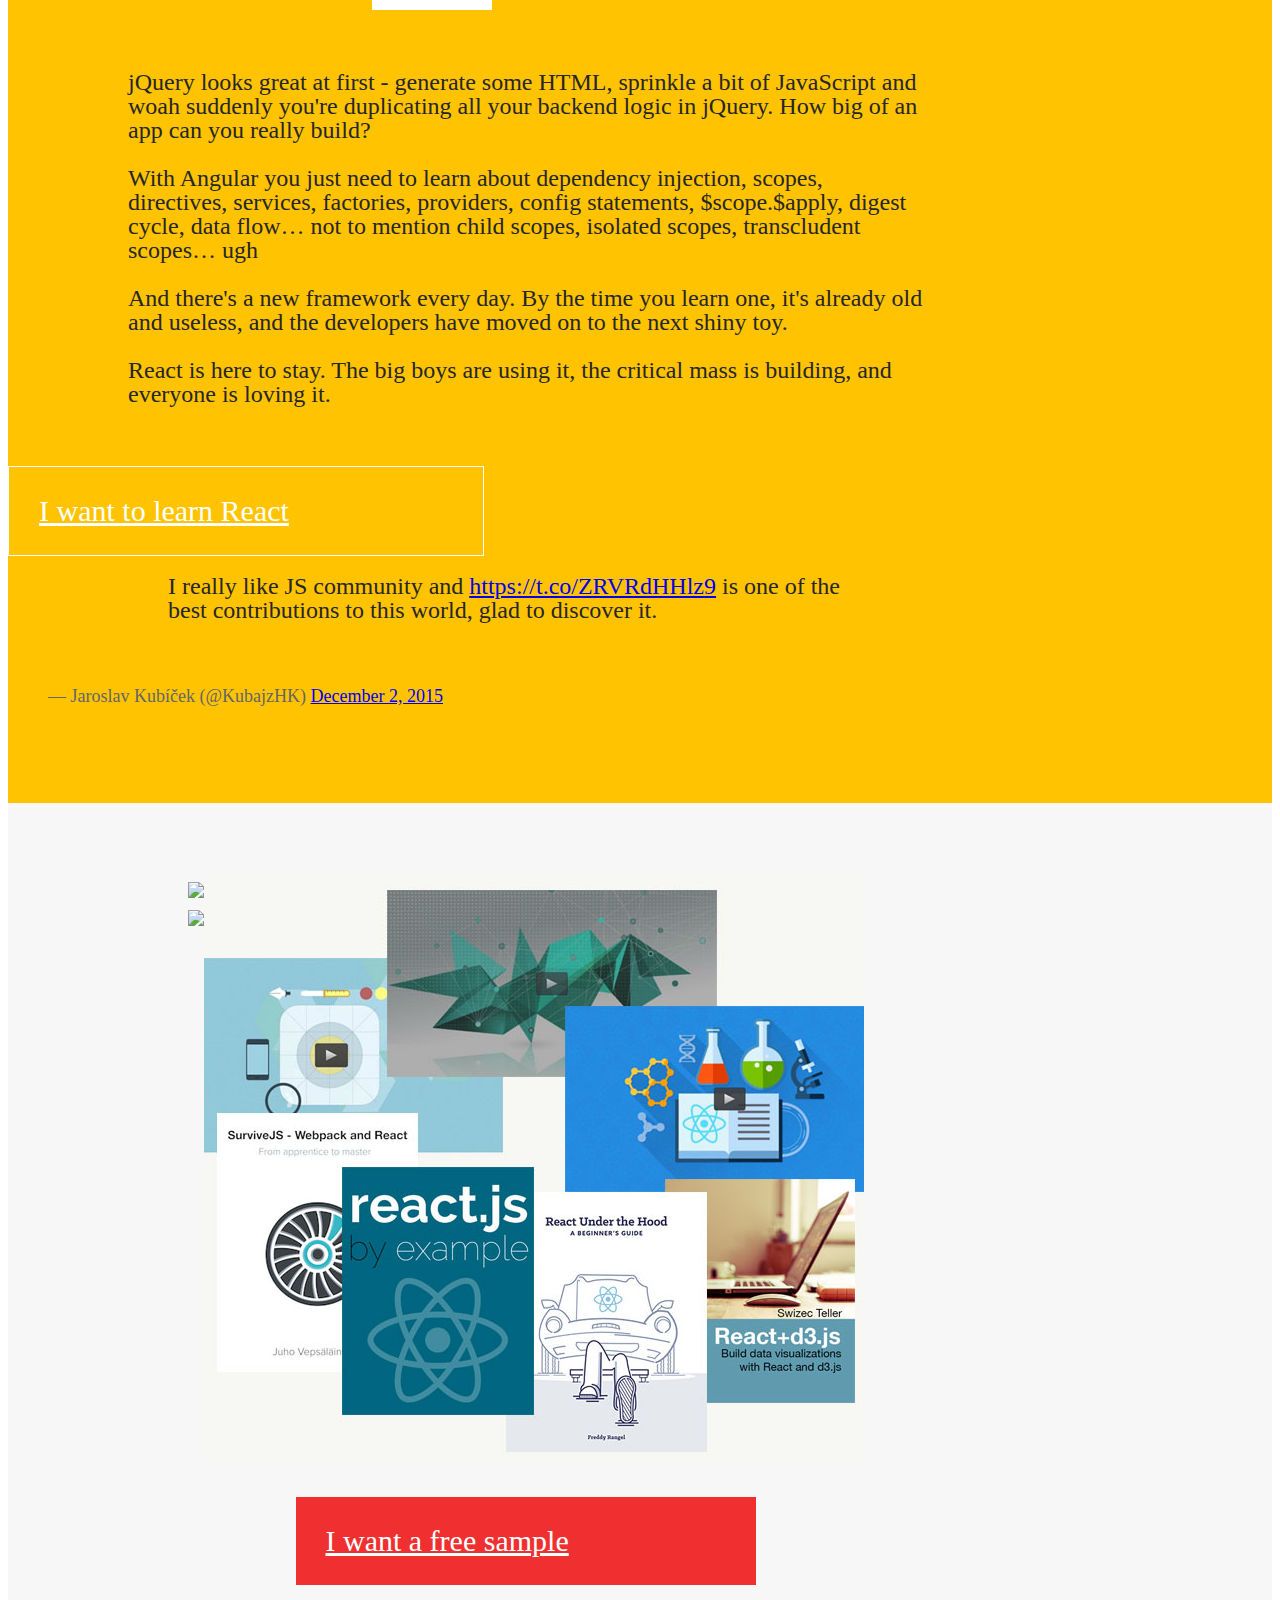
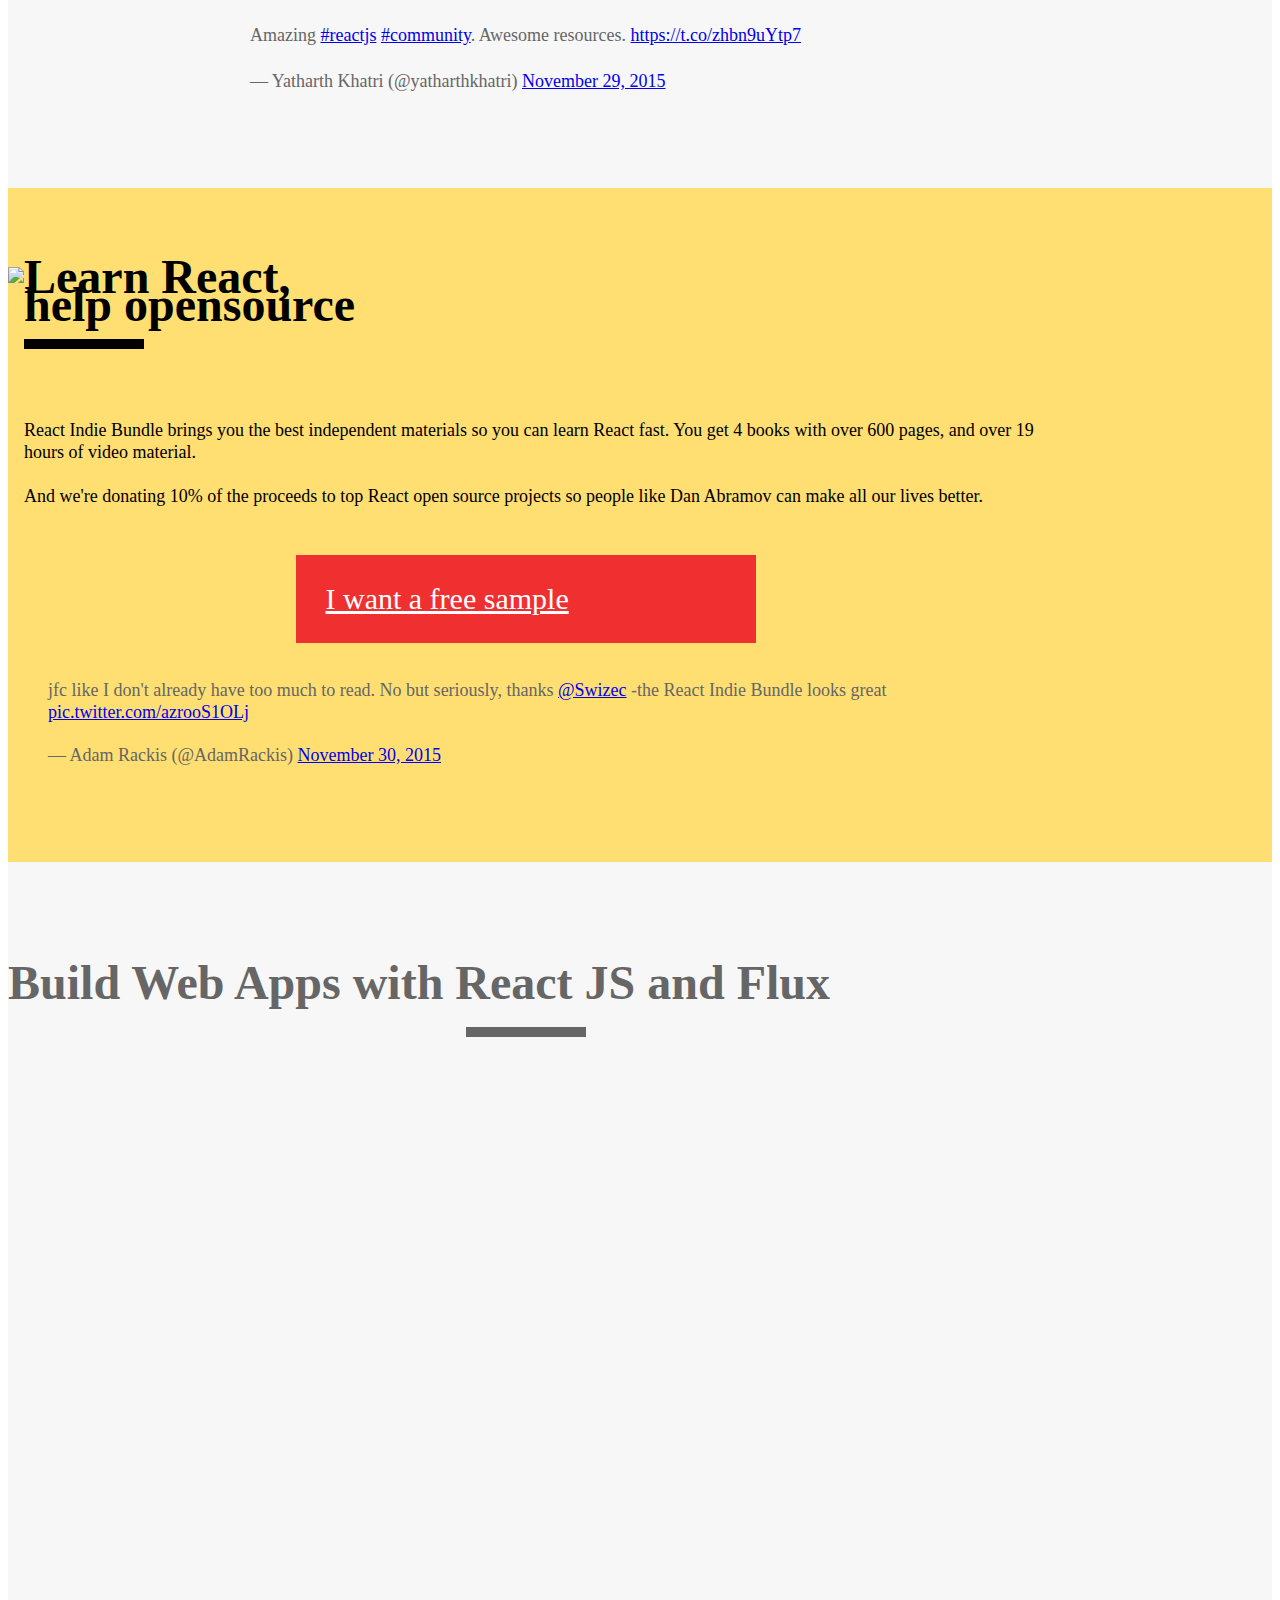
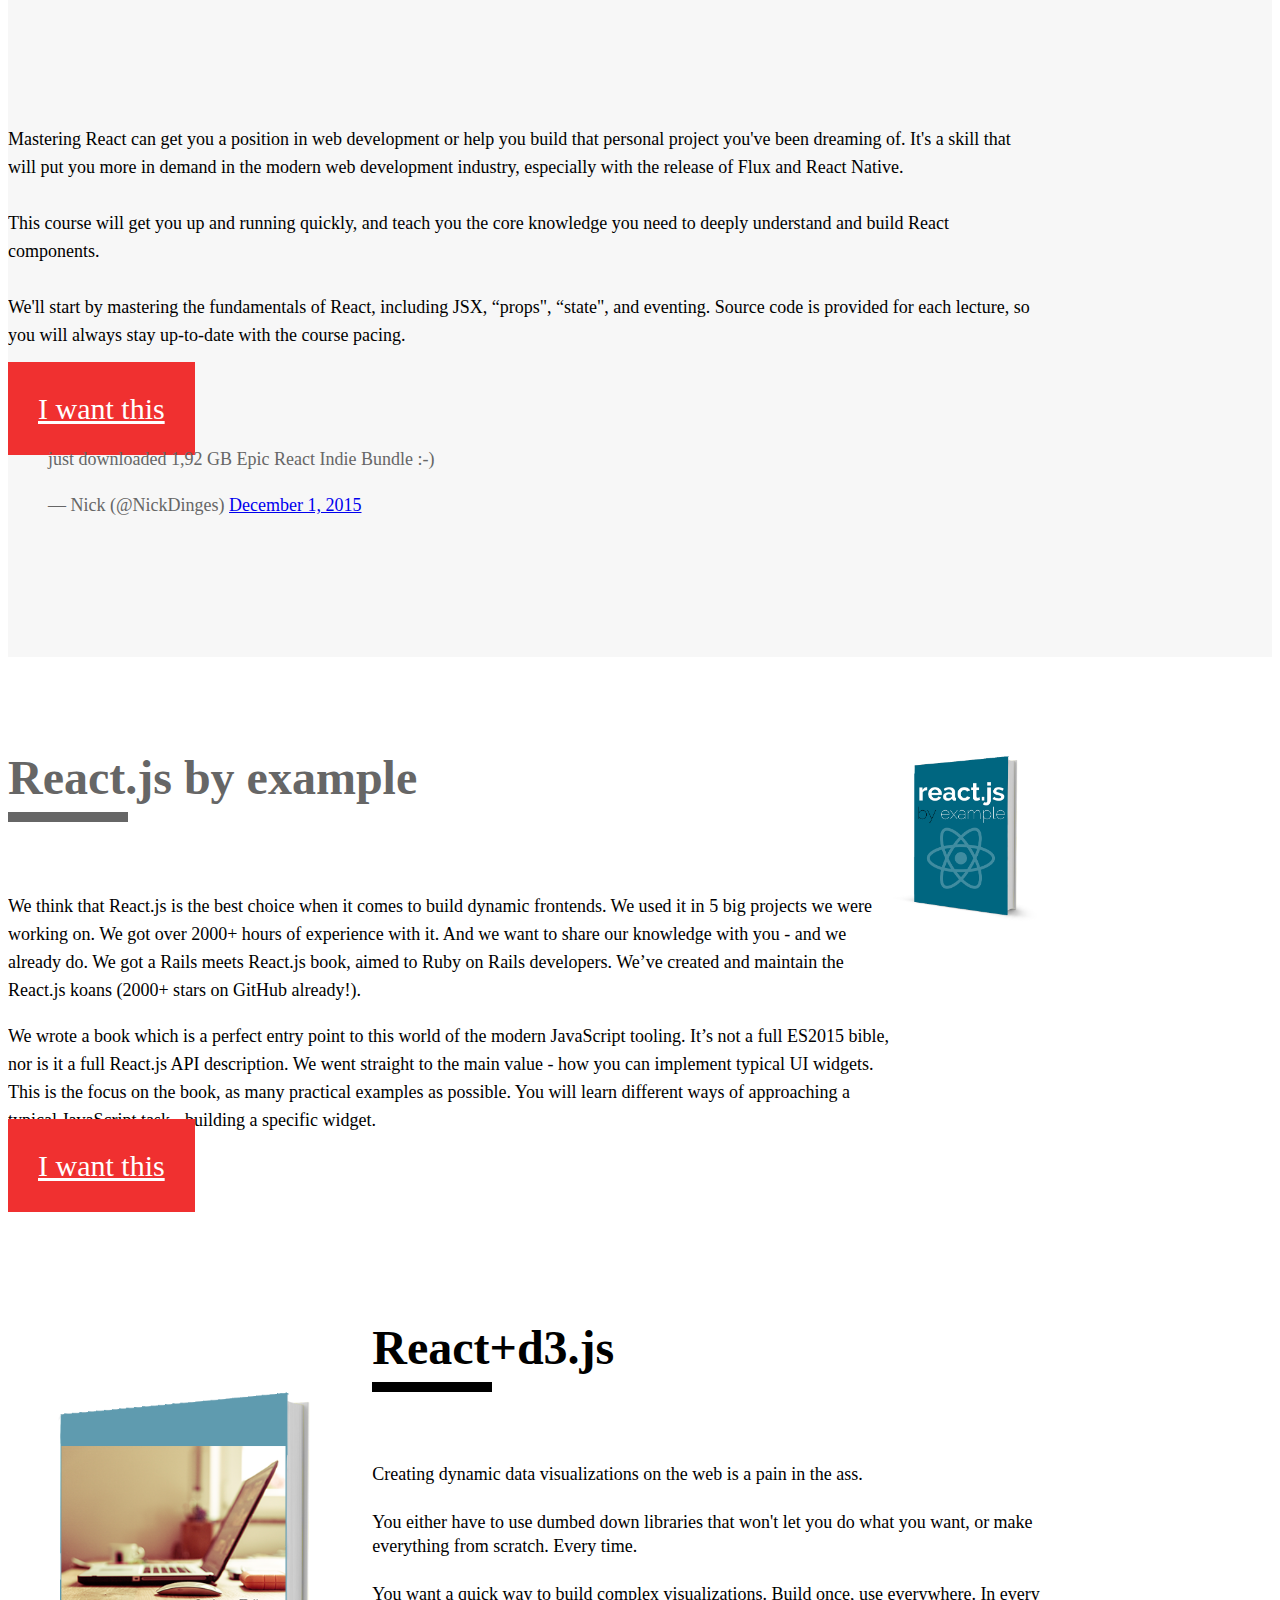
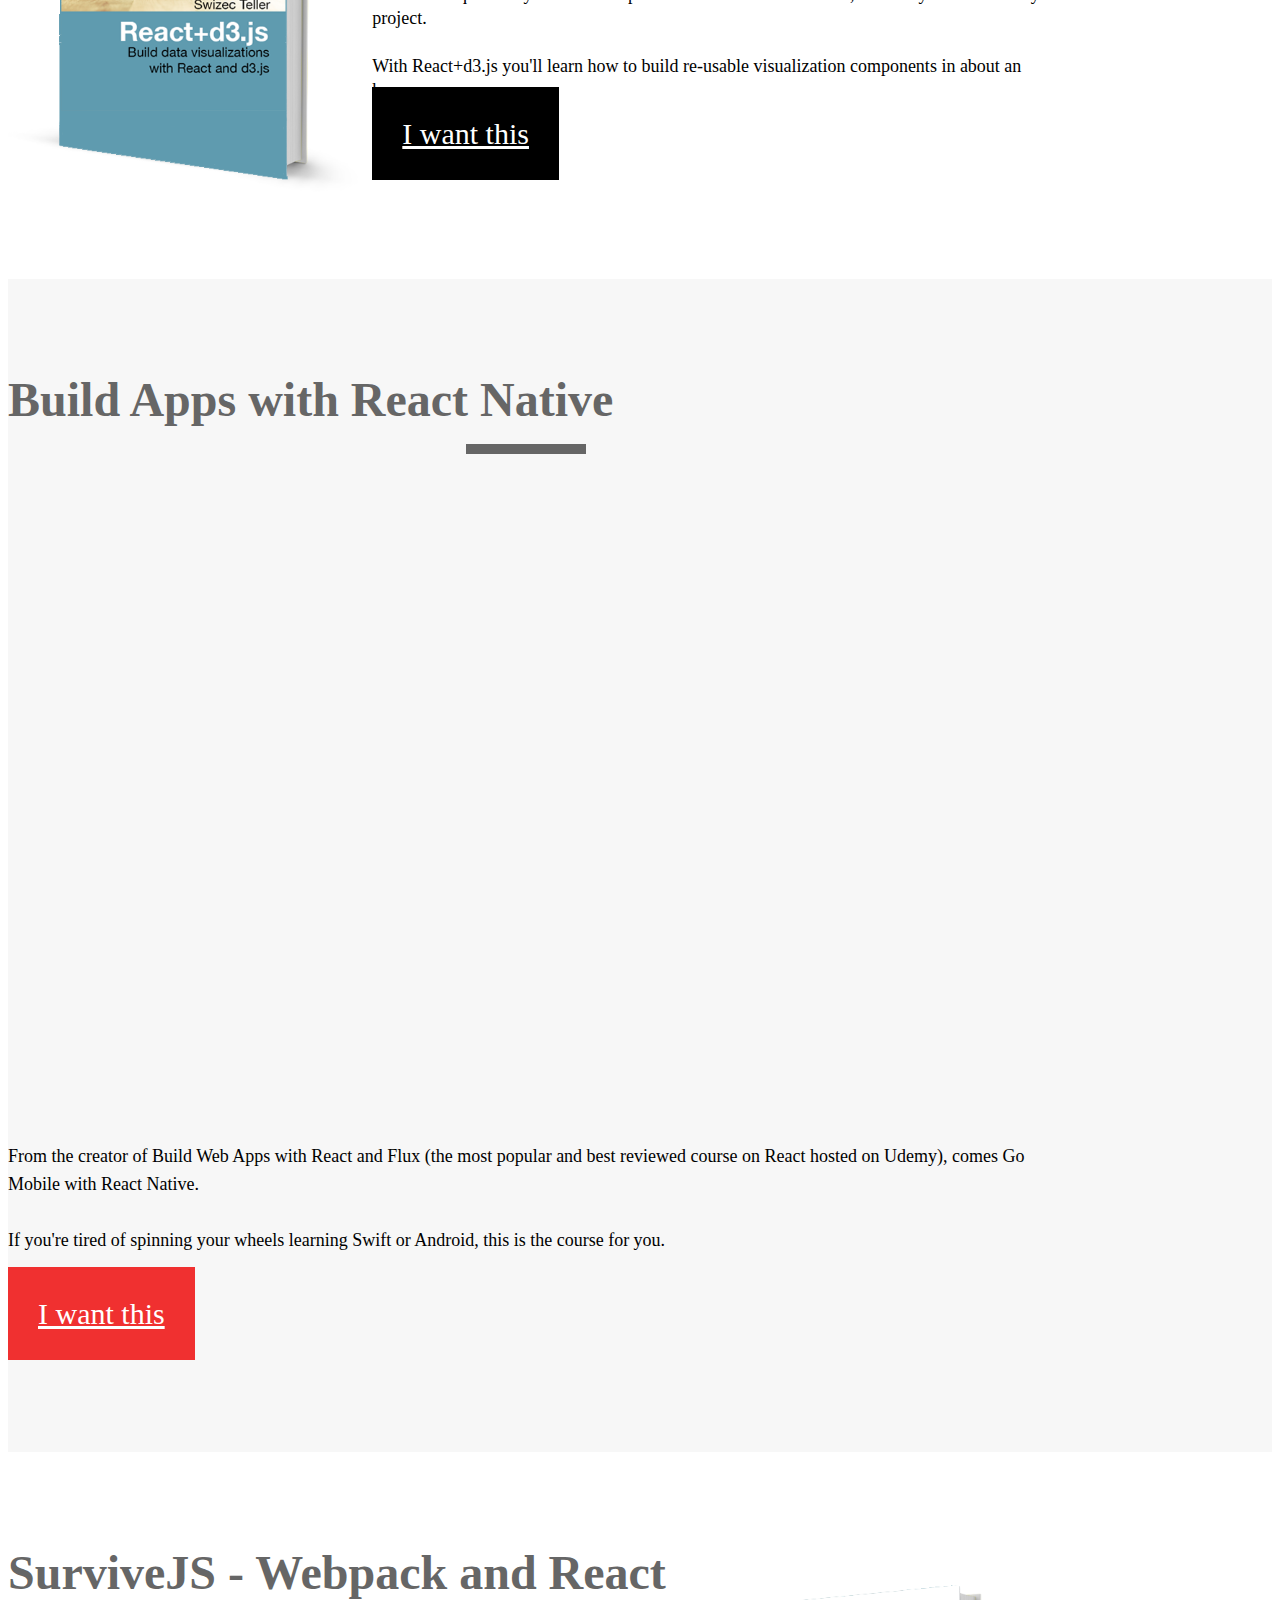
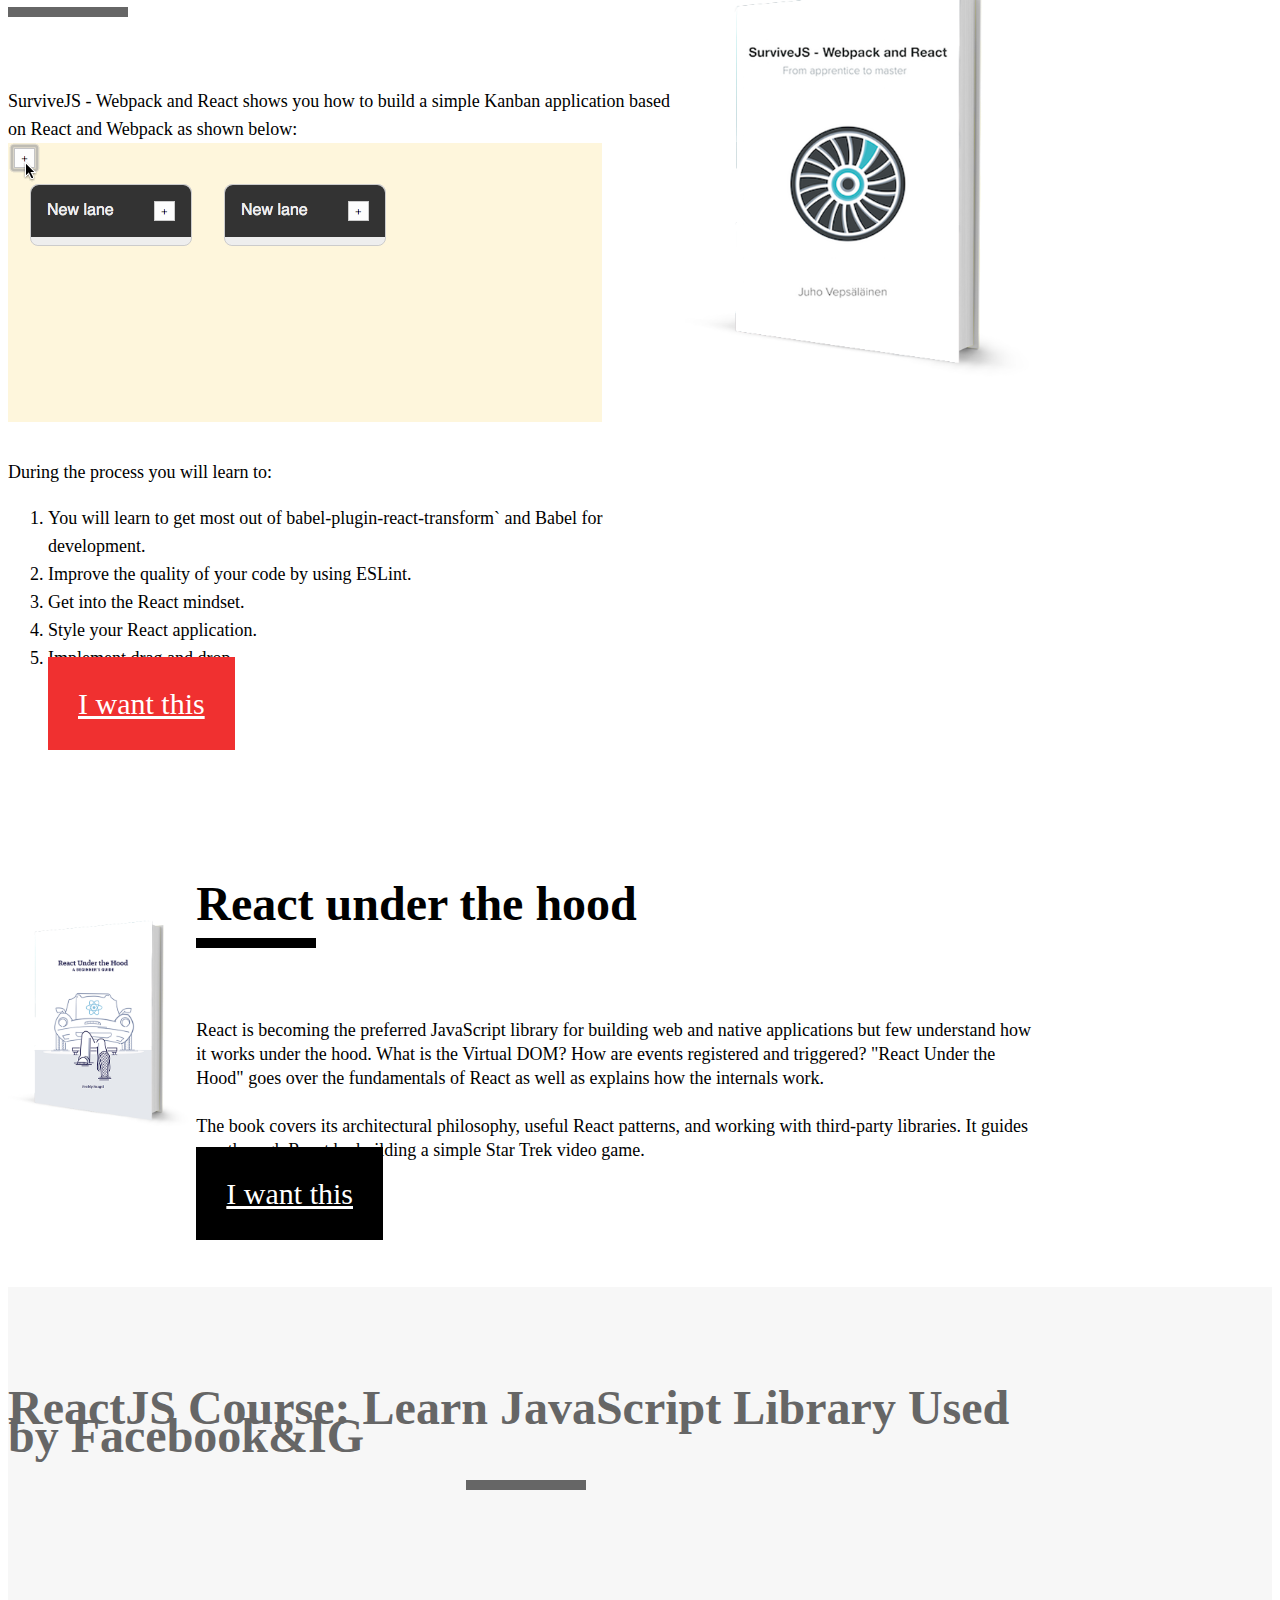
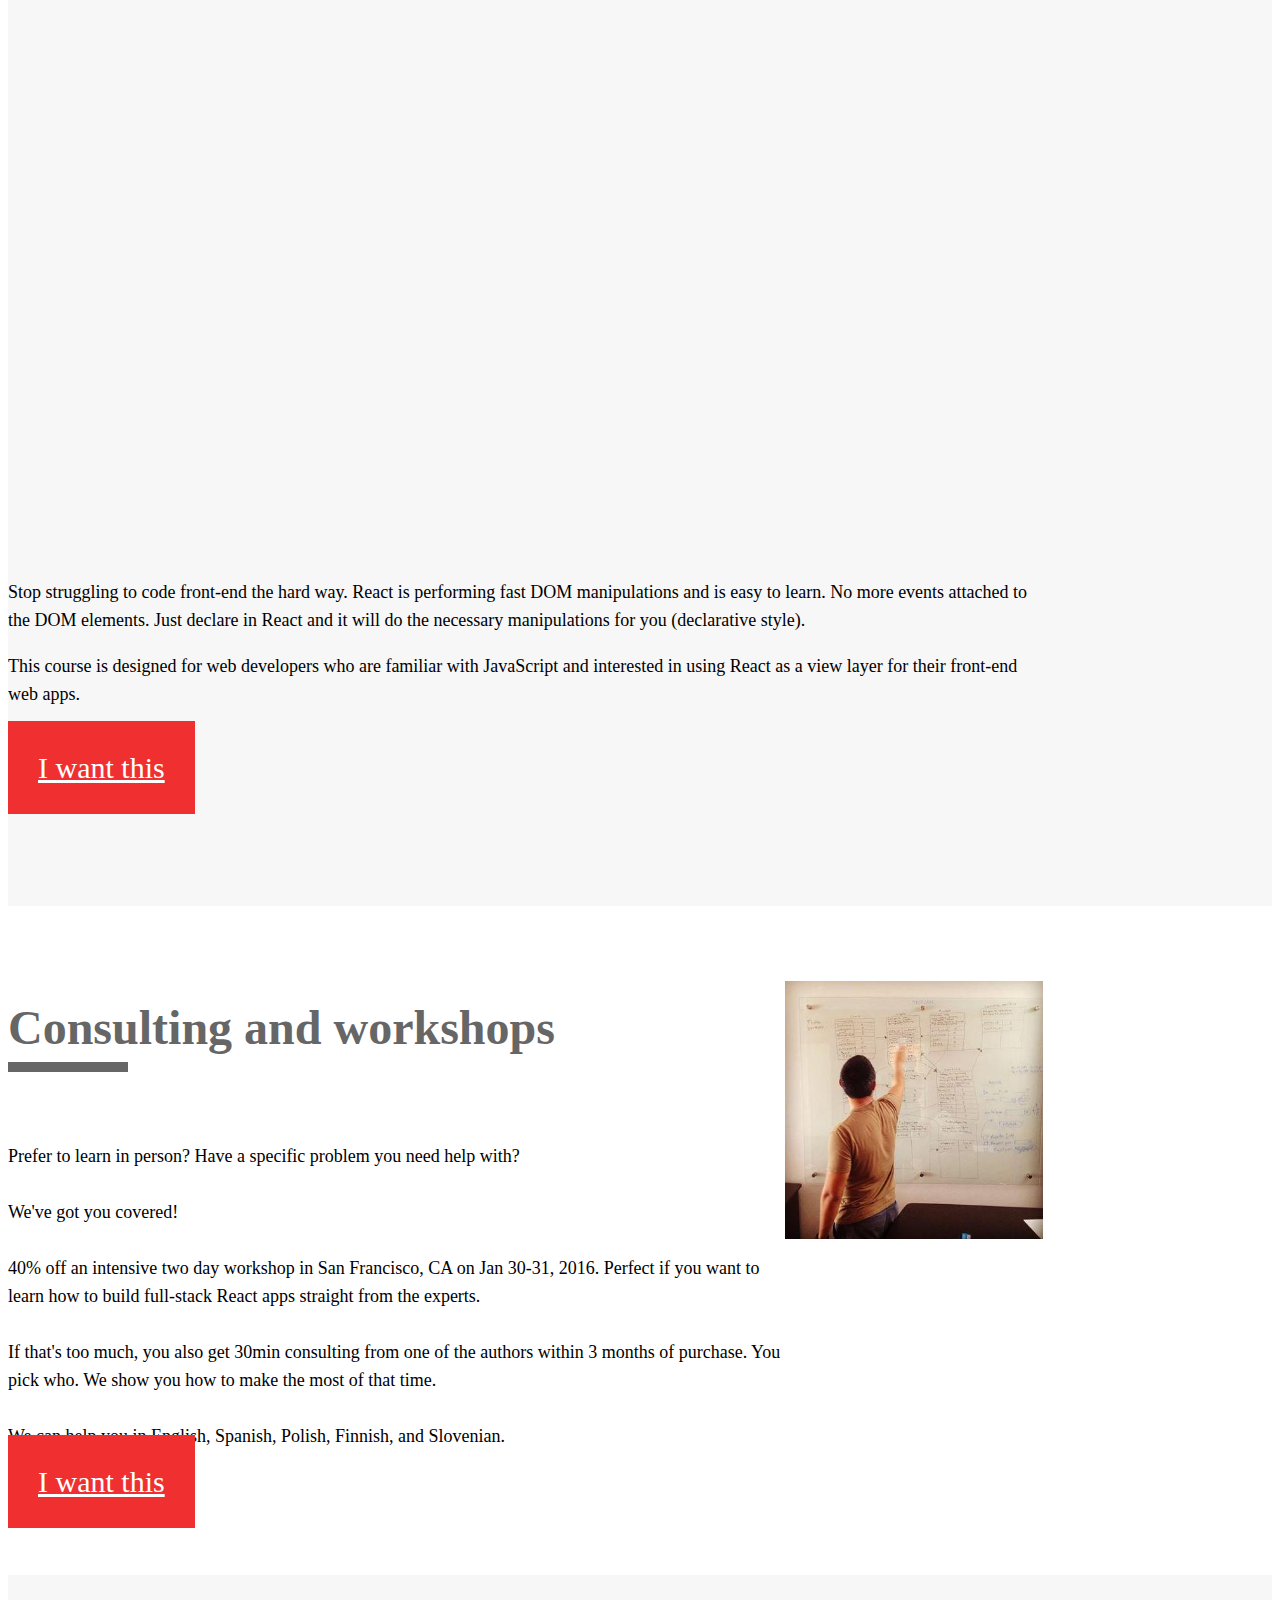
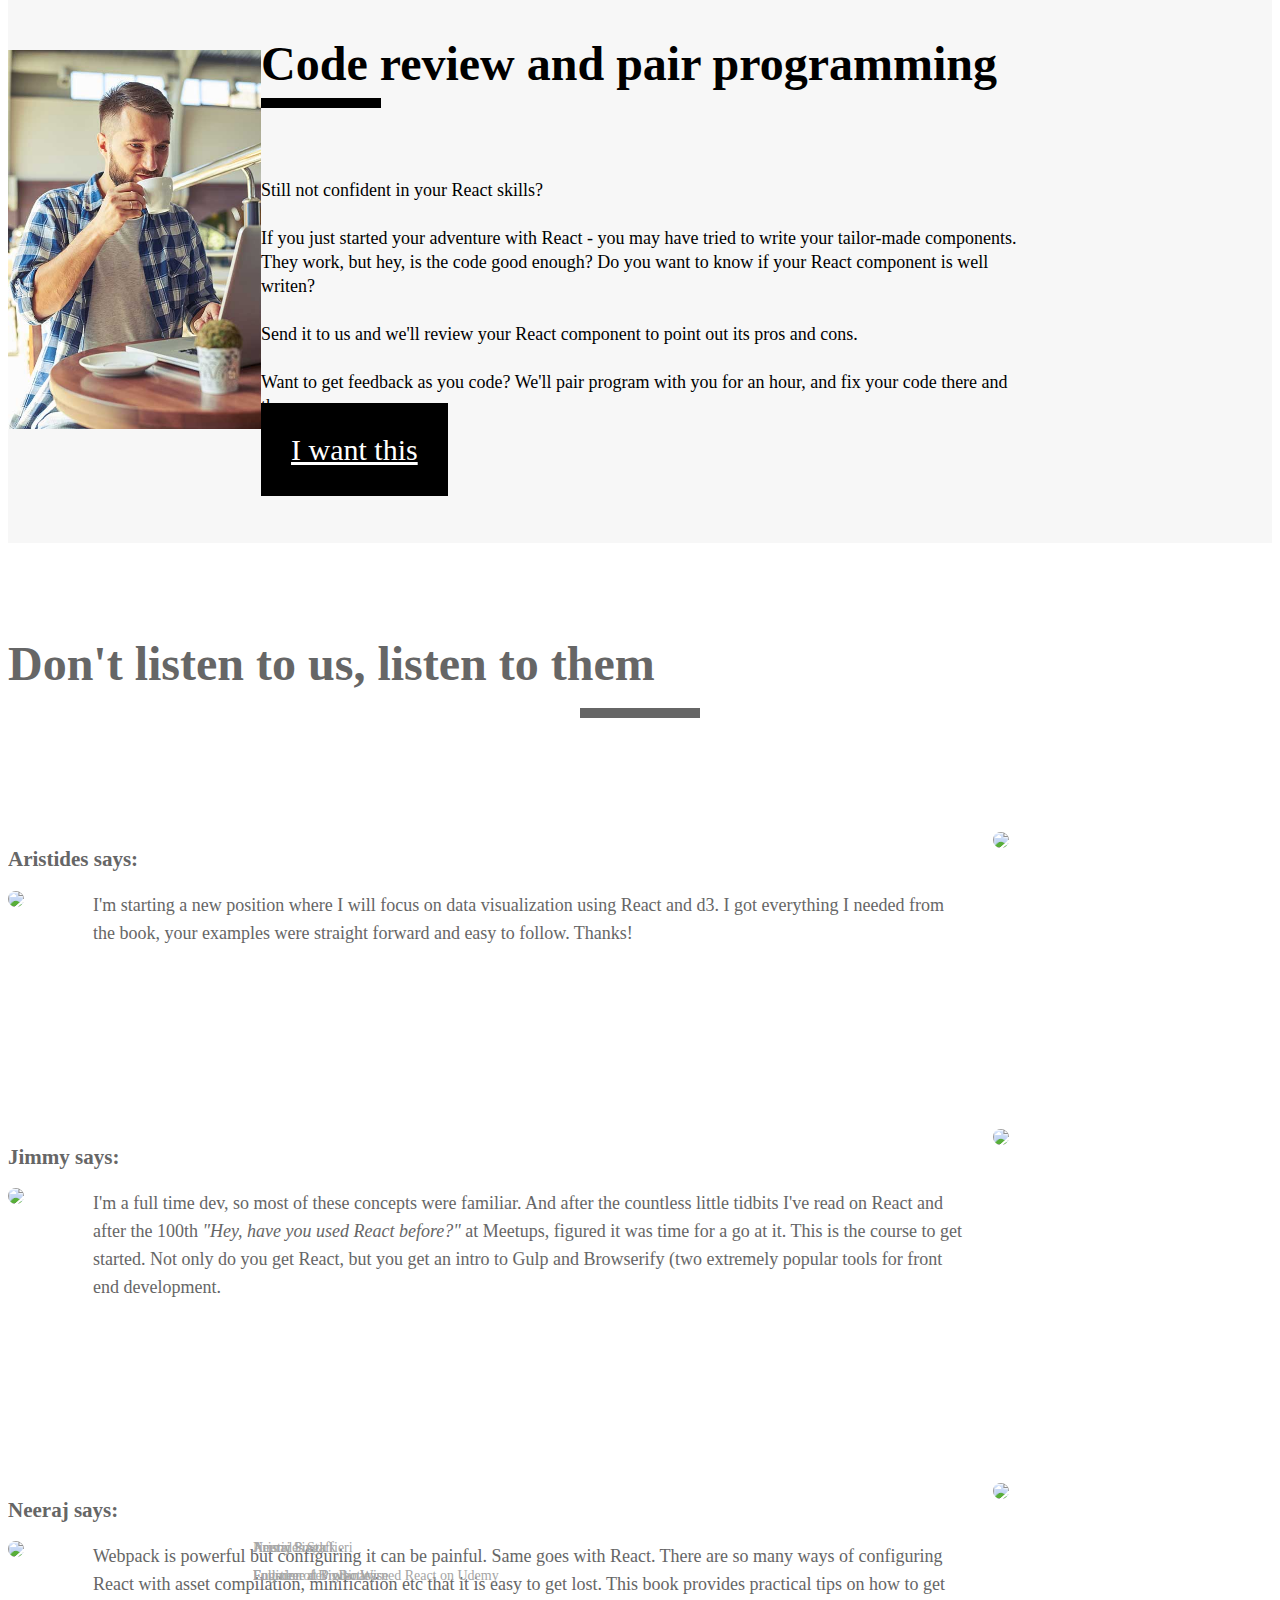
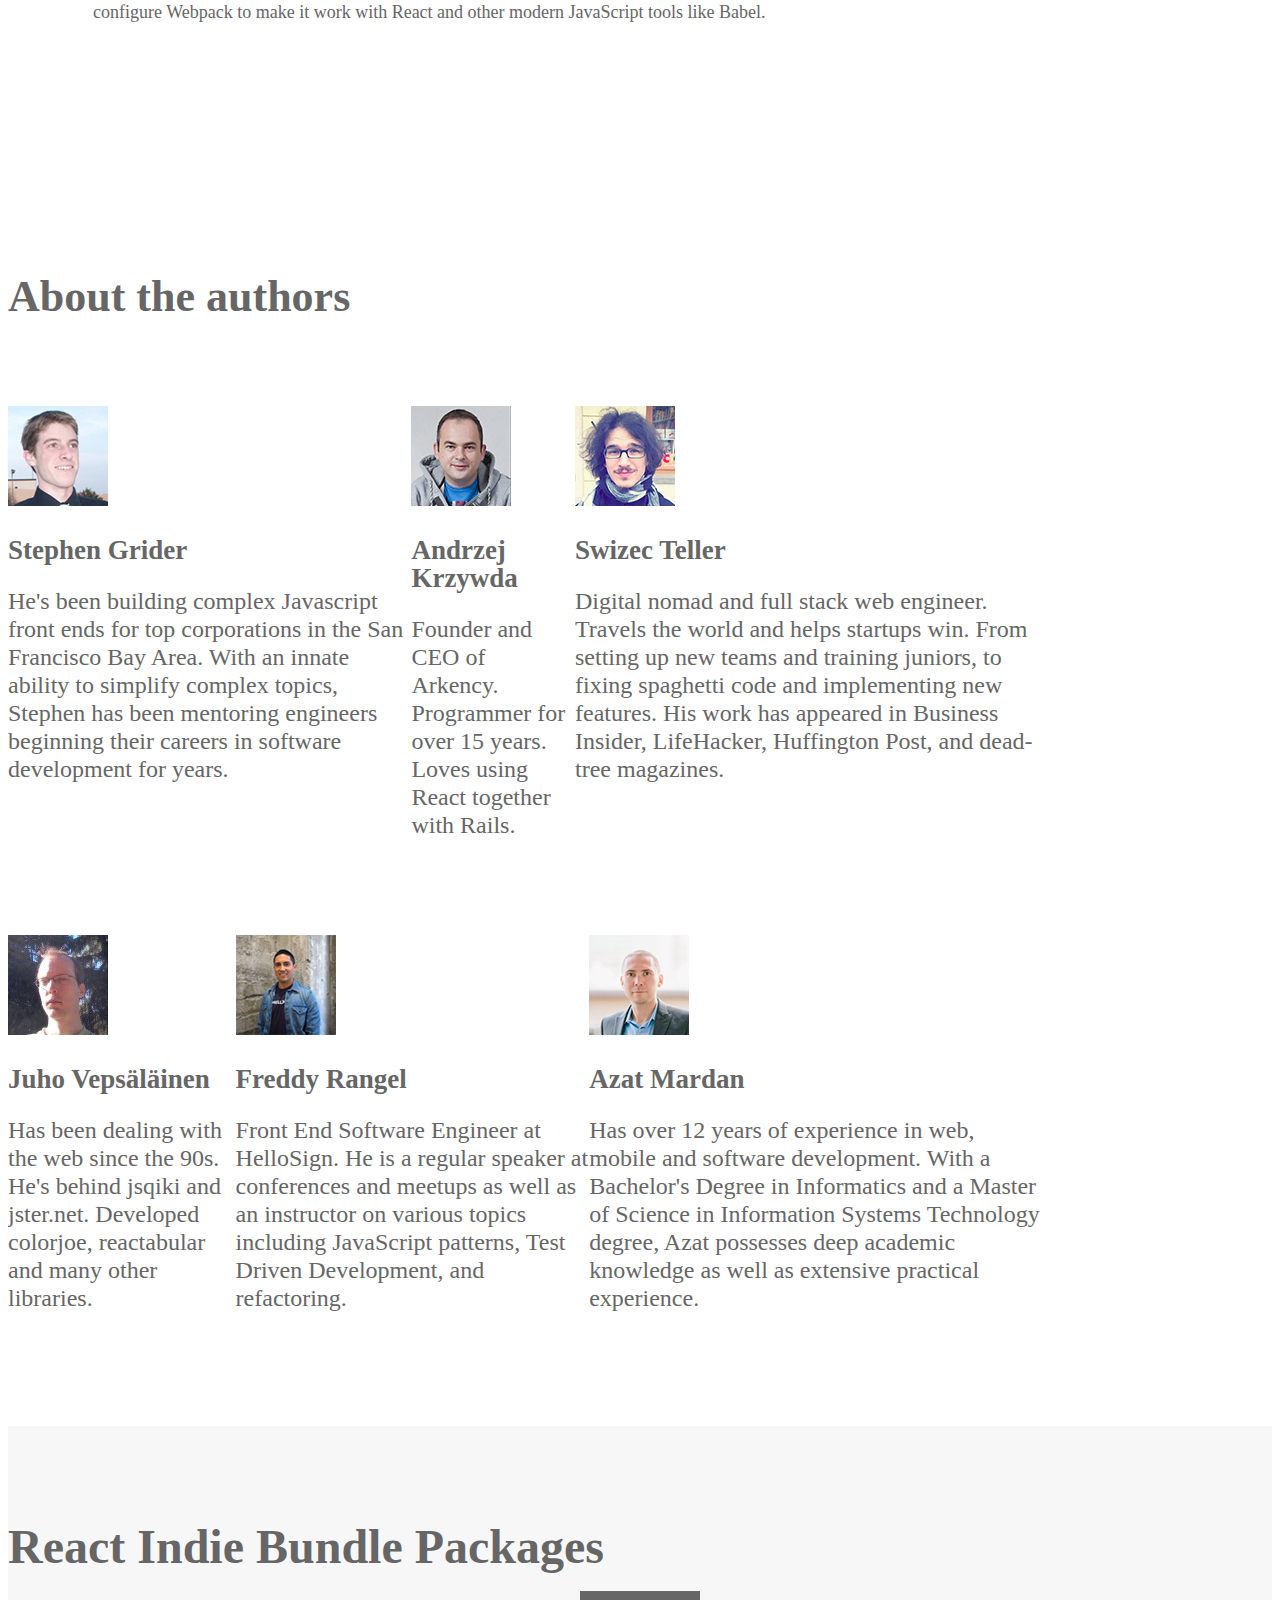
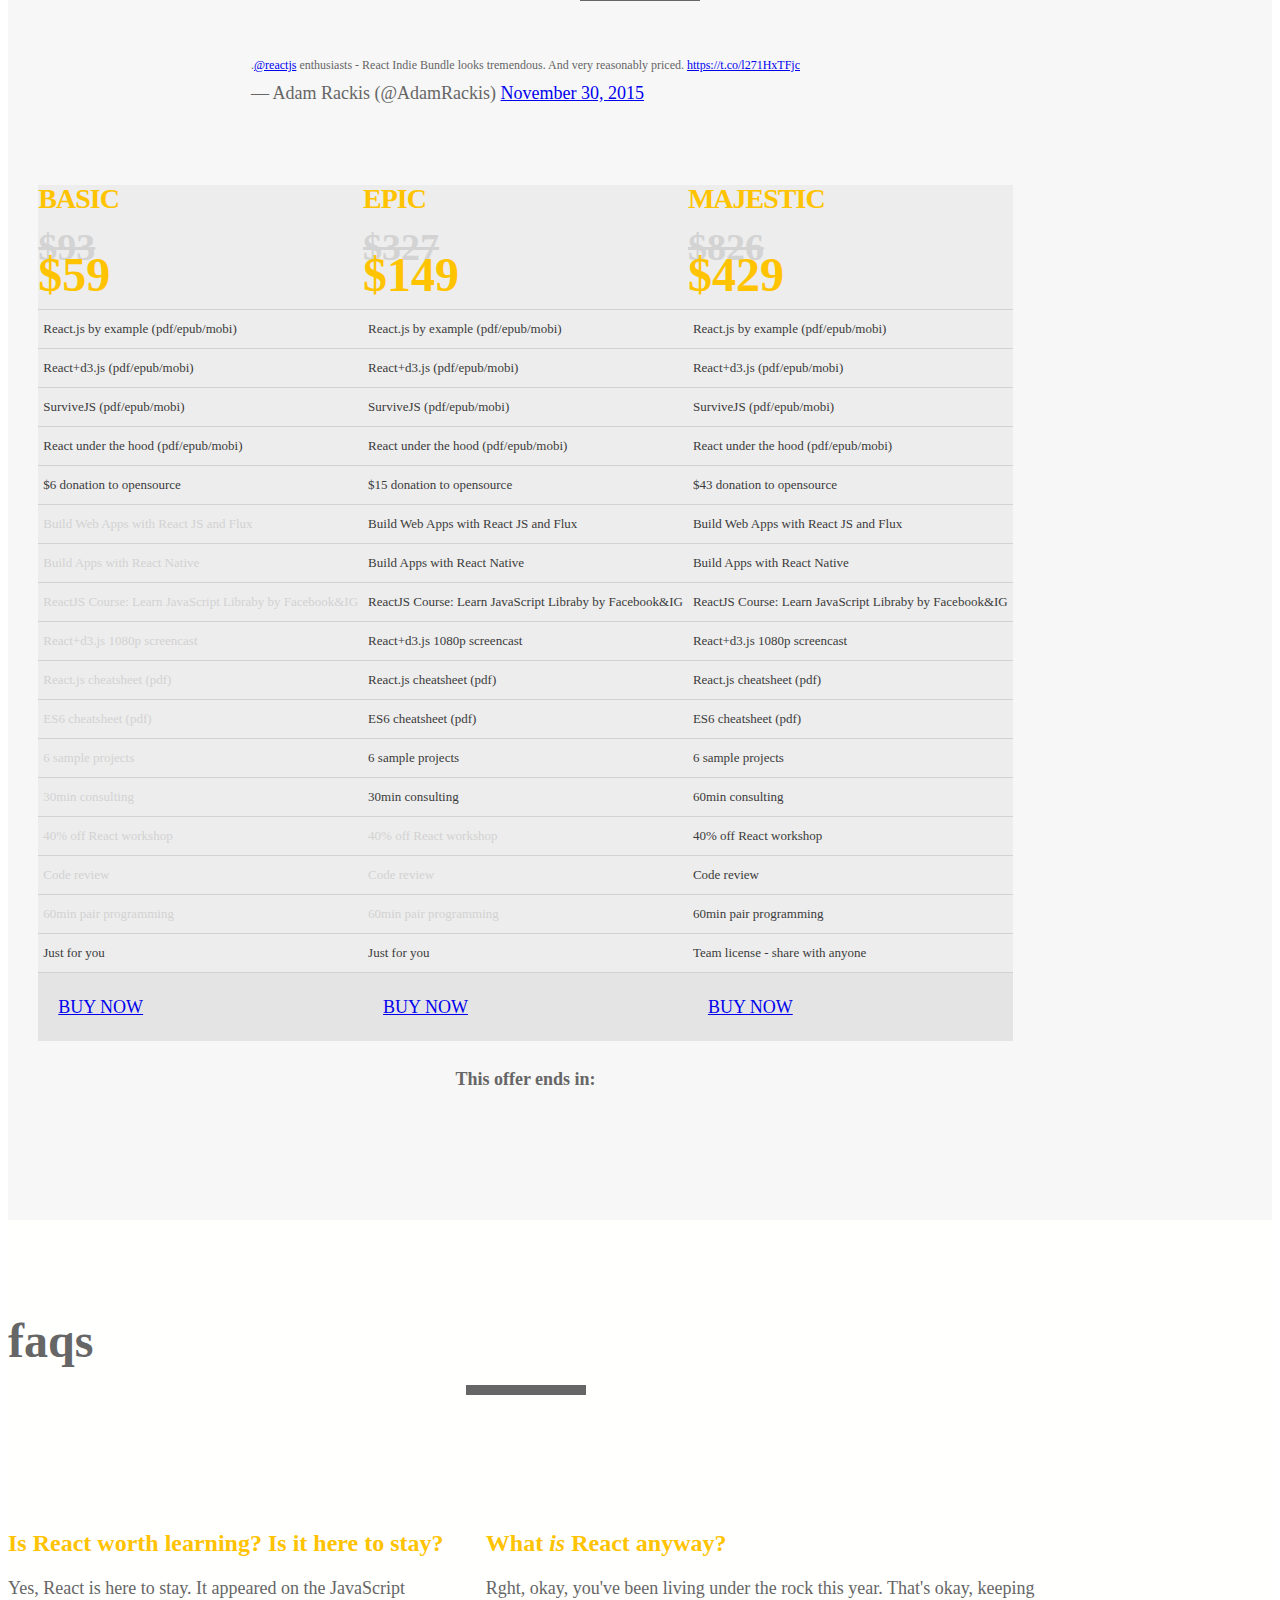
==== commit ad47c4e1: "Revert "Drop flipclock and buy options"" ====
--- a/index.html
+++ b/index.html
@@ -1116,8 +1116,13 @@
     }
          }
 
+         .countdown-timer.white .flip-clock-label {
+             color: inherit;
+         }
+
 
         </style><title>React Indie Bundle</title><meta content="React Indie Bundle will give you everything you need to learn React, have some fun, and see if it fits your project." name="description"><meta content="react, javascript, reactjs, react.js, learn react" name="keywords"><meta content="146cf0d73f72a2:15ae79cc5346dc" name="leadpages-meta-id"><meta content="//swizec.leadpages.co" name="leadpages-url"><meta name="leadpages-served-by" content="html" />
+        <link rel="stylesheet" href="/flipclock.css">
     </head>
     <body class="env-local">
 	<div class="page-cover"></div>
@@ -1136,8 +1141,9 @@
 	                    <h1 data-name="Title" class="role-element leadstyle-text">Jump into React</h1>
 
 	                    <h2 data-name="Text" class="role-element leadstyle-text">React is the next big thing.<br><br>Your friends are trying it, bloggers sing its praises, conference speakers have sexy demos, and your boss has been asking some hard questions.<br><br>But you don't know where to start.<br><br><font face="Century Gothic, Segoe UI Emoji, Segoe UI Symbol, Symbola, EmojiSymbols"><strong>React Indie Bundle</strong> has everything you need to get started right away. Regardless of your experience level.<br><br>
-                                This limited-time offer has ended.<br><br>
-                                </font></h2>
+                                This is a limited-time offer that ends in:<br><br>
+                                <div class="countdown-timer white" style="width: 700px; left: -100px"></div></font></h2>
+                            <a class="btn btn-default btn-lg role-element leadstyle-link" data-name="Button" href="#packages">I want this</a>
 	                </div>
 
 	            </div>
@@ -1249,6 +1255,11 @@
 We'll start by mastering the fundamentals of React, including JSX, “props", “state", and eventing. Source code is provided for each lecture, so you will always stay up-to-date with the course pacing.
                     </p>
 
+                    <div class="leadstyle-container role-element text-center white-font">
+                        <br>
+                        <a class="btn btn-default btn-lg white-font role-element leadstyle-link" style="width:300px" data-name="Button" href="#packages">I want this</a>
+                    </div>
+
                     <blockquote class="twitter-tweet  tw-align-center" lang="en"><p lang="en" dir="ltr">just downloaded 1,92 GB Epic React Indie Bundle :-)</p>&mdash; Nick (@NickDinges) <a href="https://twitter.com/NickDinges/status/671590894559207424">December 1, 2015</a></blockquote>
 
 	        </div>
@@ -1263,6 +1274,7 @@
 
 	                    <p class="black-font role-element leadstyle-text" data-name="Text">We think that React.js is the best choice when it comes to build dynamic frontends. We used it in <b>5 big projects we were working on.</b> We got <b>over 2000+ hours of experience</b> with it. And we want to share our knowledge with you - and we already do. We got a Rails meets React.js book, aimed to Ruby on Rails developers. We’ve created and maintain the React.js koans (2000+ stars on GitHub already!).</p>
                             <p class="black-font">We wrote <b>a book which is a perfect entry point to this world of the modern JavaScript tooling</b>. It’s not a full ES2015 bible, nor is it a full React.js API description. We went straight to the main value - how you can implement typical UI widgets. This is the <b>focus on the book, as many practical examples as possible</b>. You will learn different ways of approaching a typical JavaScript task - building a specific widget.</p>
+                            <a class="btn btn-default btn-lg white-font role-element leadstyle-link" data-name="Button" href="#packages"">I want this</a>
 	                </div>
 
 	                <div class="col-md-7 text-center role-element leadstyle-container" data-layout-order="1" data-name="Column 2"><img data-name="Image" src="/resources/example_book.png" class="role-element leadstyle-image"></div>
@@ -1282,6 +1294,7 @@
 You either have to use dumbed down libraries that won't let you do what you want, or make everything from scratch. Every time.<br><br>
                                 You want a <b>quick way to build complex visualizations</b>. Build once, use everywhere. In every project.<br><br>
                                 With <b>React+d3.js</b> you'll learn how to build re-usable visualization components in about an hour.</p>
+                            <a class="btn btn-default btn-lg white-font role-element leadstyle-link" data-name="Button" href="#packages">I want this</a>
 	                </div>
 	            </div>
 	        </div>
@@ -1298,6 +1311,11 @@
                         From the creator of Build Web Apps with React and Flux (the most popular and best reviewed course on React hosted on Udemy), comes Go Mobile with React Native.<br><br>
                         If you're tired of spinning your wheels learning Swift or Android, this is the course for you.
                     </p>
+
+                    <div class="leadstyle-container role-element text-center white-font">
+                        <br>
+                        <a class="btn btn-default btn-lg white-font role-element leadstyle-link" style="width:300px" data-name="Button" href="#packages">I want this</a>
+                    </div>
 	        </div>
 	    </div>
 
@@ -1319,6 +1337,7 @@
                                     <li>Style your React application.</li>
                                     <li>Implement drag and drop.</li>
                             </p>
+                            <a class="btn btn-default btn-lg white-font role-element leadstyle-link" data-name="Button" href="/#packages">I want this</a>
 	                </div>
 
 	                <div class="col-md-7 text-center role-element leadstyle-container" data-layout-order="1" data-name="Column 2"><img data-name="Image" src="/resources/survivejs_book.png" class="role-element leadstyle-image"></div>
@@ -1335,6 +1354,7 @@
 	                    <h1 class="georgia underline role-element leadstyle-text" data-name="Title">React under the hood</h1>
 
 	                    <p class="black-font role-element leadstyle-text" data-name="Text">React is becoming the preferred JavaScript library for building web and native applications but few understand how it works under the hood. What is the Virtual DOM? How are events registered and triggered? "React Under the Hood" goes over the fundamentals of React as well as explains how the internals work.<br><br> The book covers its architectural philosophy, useful React patterns, and working with third-party libraries. It guides you through React by building a simple Star Trek video game.</p>
+                            <a class="btn btn-default btn-lg white-font role-element leadstyle-link" data-name="Button" href="#packages">I want this</a>
 	                </div>
 	            </div>
 	        </div>
@@ -1352,6 +1372,10 @@
                     <p class="text-center black-font">
                         This course is designed for web developers who are familiar with JavaScript and interested in using React as a view layer for their front-end web apps.
                     </p>
+                    <div class="leadstyle-container role-element text-center white-font">
+                        <br>
+                        <a class="btn btn-default btn-lg white-font role-element leadstyle-link" style="width:300px" data-name="Button" href="#packages">I want this</a>
+                    </div>
 	        </div>
 	    </div>
 
@@ -1372,6 +1396,7 @@
                                 <br><br>
                                 We can help you in English, Spanish, Polish, Finnish, and Slovenian.
                             </p>
+                            <a class="btn btn-default btn-lg white-font role-element leadstyle-link" data-name="Button" href="#packages">I want this</a>
 	                </div>
 
 	                <div class="col-md-7 text-center role-element leadstyle-container" data-layout-order="1" data-name="Column 2"><img data-name="Image" src="/resources/workshop.jpeg" class="role-element leadstyle-image"></div>
@@ -1396,6 +1421,7 @@
                                 <br><br>
                                 Want to get feedback as you code? We'll <b>pair program</b> with you for an hour, and <b>fix your code</b> there and then.
                             </p>
+                            <a class="btn btn-default btn-lg white-font role-element leadstyle-link" data-name="Button" href="#packages">I want this</a>
 	                </div>
 	            </div>
 	        </div>
@@ -1597,6 +1623,10 @@
                                         Just for you
                                     </li>
 	                        </ul>
+
+	                        <div class="btn-container">
+                                    <a class="gumroad-button" href="https://gum.co/vxZY?wanted=true" data-gumroad-single-product="true" target="_blank">BUY NOW</a>
+	                        </div>
 	                    </div>
 	                </div>
 
@@ -1664,6 +1694,10 @@
                                         Just for you
                                     </li>
 	                        </ul>
+
+	                        <div class="btn-container">
+	                            <a class="gumroad-button" href="https://gum.co/gROF?wanted=true" data-gumroad-single-product="true" target="_blank">BUY NOW</a>
+	                        </div>
 	                    </div>
 	                </div>
 
@@ -1729,9 +1763,21 @@
                                         <b>Team license</b> - share with anyone
                                     </li>
 	                        </ul>
+
+	                        <div class="btn-container">
+	                            <a class="gumroad-button" href="https://gum.co/jCKti?wanted=true" data-gumroad-single-product="true" target="_blank">BUY NOW</a>
+	                        </div>
 	                    </div>
 	                </div>
+
 	            </div>
+
+                    <div class="row flexible text-center">
+                        <div class="col-md-10 leadstyle-container">
+                            <h4>This offer ends in:</h4><br>
+                            <div class="countdown-timer2" style="left: 115px"></div>
+                        </div>
+                    </div>
 	        </div>
 	    </div>
 
@@ -1761,7 +1807,7 @@
 	                    <div class="col-md-5">
 	                        <h3 class="yellow-font role-element leadstyle-text" data-name="Title">Will the books and videos get updates?</h3>
 
-	                        <p data-name="Text" class="role-element leadstyle-text">Yes.<br><br>We understand that even though React is ready for production, it still moves fast. React Indie Bundle gets you all future book and video course updates for free.<br><br> Within reason; a new book or course is a new book or course.</p>
+	                        <p data-name="Text" class="role-element leadstyle-text">Yes.<br><br>We understand that even though React is ready for production, it still moves fast. Buying the React Indie Bundle gets you all future book and video course updates for free.<br><br> Within reason; a new book or course is a new book or course.</p>
 	                    </div>
 
 	                    <div class="col-md-2"></div>
@@ -1796,7 +1842,10 @@
 	    <div class="section section-18 yellow role-element leadstyle-container" data-layout-order="19" data-name="Section 19">
 	        <div class="container">
 	            <div class="row flexible " data-sortable-parent="16">
-	                <div class="col-md-3 role-element leadstyle-container" data-layout-order="0" data-name="Column 1"></div>
+	                <div class="col-md-3 role-element leadstyle-container" data-layout-order="0" data-name="Column 1">
+	                    <h1 class="black-font text-center role-element leadstyle-text" data-name="Title">$59</h1>
+	                    <p class="black-font text-center role-element leadstyle-text" data-name="Text">LOWEST PRICE<br>NO SIGN-UP FEES.<br>NO HIDDEN COSTS.<br>NO BS.</p>
+	                </div>
 	                <div class="col-md-9 role-element leadstyle-container" data-layout-order="1" data-name="Column 2">
 	                    <h1 class="black-font role-element leadstyle-text" data-name="Title">Up your game. Learn React, write better code,<br> support indie authors.</h1>
 	                </div>
@@ -1809,6 +1858,7 @@
 	        <div class="container">
 	            <div class="row flexible" data-sortable-parent="14">
 	                <div class="col-md-5 role-element leadstyle-container" data-layout-order="1" data-name="Column 2">
+	                    <a class="btn btn-default btn-lg white-font role-element leadstyle-link" data-name="Button" href="#packages">I want to learn React</a>
 	                </div>
 	            </div>
 	        </div>
@@ -1819,7 +1869,25 @@
 	</div>
 
 	<div>
+            <script src="/flipclock.min.js"></script>
             <script async src="//platform.twitter.com/widgets.js" charset="utf-8"></script>
+            <script>
+             var timeLeft = (new Date("2015-12-07T20:30:00.000Z") - new Date())/1000;
+             $('.countdown-timer').FlipClock(
+                 timeLeft,
+                 {
+                     clockFace: 'DailyCounter',
+                     countdown: true,
+                     showSeconds: true
+                 });
+             $('.countdown-timer2').FlipClock(
+                 timeLeft,
+                 {
+                     clockFace: 'DailyCounter',
+                     countdown: true,
+                     showSeconds: true
+                 });
+            </script>
             <script>
               (function(i,s,o,g,r,a,m){i['GoogleAnalyticsObject']=r;i[r]=i[r]||function(){
                   (i[r].q=i[r].q||[]).push(arguments)},i[r].l=1*new Date();a=s.createElement(o),
--- a/flipclock.css
+++ b/flipclock.css
@@ -0,0 +1,431 @@
+/* Get the bourbon mixin from http://bourbon.io */
+/* Reset */
+.flip-clock-wrapper * {
+    -webkit-box-sizing: border-box;
+    -moz-box-sizing: border-box;
+    -ms-box-sizing: border-box;
+    -o-box-sizing: border-box;
+    box-sizing: border-box;
+    -webkit-backface-visibility: hidden;
+    -moz-backface-visibility: hidden;
+    -ms-backface-visibility: hidden;
+    -o-backface-visibility: hidden;
+    backface-visibility: hidden;
+}
+
+.flip-clock-wrapper a {
+  cursor: pointer;
+  text-decoration: none;
+  color: #ccc; }
+
+.flip-clock-wrapper a:hover {
+  color: #fff; }
+
+.flip-clock-wrapper ul {
+  list-style: none; }
+
+.flip-clock-wrapper.clearfix:before,
+.flip-clock-wrapper.clearfix:after {
+  content: " ";
+  display: table; }
+
+.flip-clock-wrapper.clearfix:after {
+  clear: both; }
+
+.flip-clock-wrapper.clearfix {
+  *zoom: 1; }
+
+/* Main */
+.flip-clock-wrapper {
+  font: normal 11px "Helvetica Neue", Helvetica, sans-serif;
+  -webkit-user-select: none; }
+
+.flip-clock-meridium {
+  background: none !important;
+  box-shadow: 0 0 0 !important;
+  font-size: 36px !important; }
+
+.flip-clock-meridium a { color: #313333; }
+
+.flip-clock-wrapper {
+  text-align: center;
+  position: relative;
+  width: 100%;
+  margin: 1em;
+}
+
+.flip-clock-wrapper:before,
+.flip-clock-wrapper:after {
+    content: " "; /* 1 */
+    display: table; /* 2 */
+}
+.flip-clock-wrapper:after {
+    clear: both;
+}
+
+/* Skeleton */
+.flip-clock-wrapper ul {
+  position: relative;
+  float: left;
+  margin: 5px;
+  width: 60px;
+  height: 90px;
+  font-size: 80px;
+  font-weight: bold;
+  line-height: 87px;
+  border-radius: 6px;
+  background: #000;
+}
+
+.flip-clock-wrapper ul li {
+  z-index: 1;
+  position: absolute;
+  left: 0;
+  top: 0;
+  width: 100%;
+  height: 100%;
+  line-height: 87px;
+  text-decoration: none !important;
+}
+
+.flip-clock-wrapper ul li:first-child {
+  z-index: 2; }
+
+.flip-clock-wrapper ul li a {
+  display: block;
+  height: 100%;
+  -webkit-perspective: 200px;
+  -moz-perspective: 200px;
+  perspective: 200px;
+  margin: 0 !important;
+  overflow: visible !important;
+  cursor: default !important; }
+
+.flip-clock-wrapper ul li a div {
+  z-index: 1;
+  position: absolute;
+  left: 0;
+  width: 100%;
+  height: 50%;
+  font-size: 80px;
+  overflow: hidden; 
+  outline: 1px solid transparent; }
+
+.flip-clock-wrapper ul li a div .shadow {
+  position: absolute;
+  width: 100%;
+  height: 100%;
+  z-index: 2; }
+
+.flip-clock-wrapper ul li a div.up {
+  -webkit-transform-origin: 50% 100%;
+  -moz-transform-origin: 50% 100%;
+  -ms-transform-origin: 50% 100%;
+  -o-transform-origin: 50% 100%;
+  transform-origin: 50% 100%;
+  top: 0; }
+
+.flip-clock-wrapper ul li a div.up:after {
+  content: "";
+  position: absolute;
+  top: 44px;
+  left: 0;
+  z-index: 5;
+  width: 100%;
+  height: 3px;
+  background-color: #000;
+  background-color: rgba(0, 0, 0, 0.4); }
+
+.flip-clock-wrapper ul li a div.down {
+  -webkit-transform-origin: 50% 0;
+  -moz-transform-origin: 50% 0;
+  -ms-transform-origin: 50% 0;
+  -o-transform-origin: 50% 0;
+  transform-origin: 50% 0;
+  bottom: 0;
+  border-bottom-left-radius: 6px;
+  border-bottom-right-radius: 6px;
+}
+
+.flip-clock-wrapper ul li a div div.inn {
+  position: absolute;
+  left: 0;
+  z-index: 1;
+  width: 100%;
+  height: 200%;
+  color: #ccc;
+  text-shadow: 0 1px 2px #000;
+  text-align: center;
+  background-color: #333;
+  border-radius: 6px;
+  font-size: 70px; }
+
+.flip-clock-wrapper ul li a div.up div.inn {
+  top: 0; }
+
+.flip-clock-wrapper ul li a div.down div.inn {
+  bottom: 0; }
+
+/* PLAY */
+.flip-clock-wrapper ul.play li.flip-clock-before {
+  z-index: 3; }
+
+.flip-clock-wrapper .flip {   box-shadow: 0 2px 5px rgba(0, 0, 0, 0.7); }
+
+.flip-clock-wrapper ul.play li.flip-clock-active {
+  -webkit-animation: asd 0.5s 0.5s linear both;
+  -moz-animation: asd 0.5s 0.5s linear both;
+  animation: asd 0.5s 0.5s linear both;
+  z-index: 5; }
+
+.flip-clock-divider {
+  float: left;
+  display: inline-block;
+  position: relative;
+  width: 20px;
+  height: 100px; }
+
+.flip-clock-divider:first-child {
+  width: 0; }
+
+.flip-clock-dot {
+  display: block;
+  background: #323434;
+  width: 10px;
+  height: 10px;
+  position: absolute;
+  border-radius: 50%;
+  box-shadow: 0 0 5px rgba(0, 0, 0, 0.5);
+  left: 5px; }
+
+.flip-clock-divider .flip-clock-label {
+  position: absolute;
+  top: -1.5em;
+  right: -86px;
+  color: black;
+  text-shadow: none; }
+
+.flip-clock-divider.minutes .flip-clock-label {
+  right: -88px; }
+
+.flip-clock-divider.seconds .flip-clock-label {
+  right: -91px; }
+
+.flip-clock-dot.top {
+  top: 30px; }
+
+.flip-clock-dot.bottom {
+  bottom: 30px; }
+
+@-webkit-keyframes asd {
+  0% {
+    z-index: 2; }
+
+  20% {
+    z-index: 4; }
+
+  100% {
+    z-index: 4; } }
+
+@-moz-keyframes asd {
+  0% {
+    z-index: 2; }
+
+  20% {
+    z-index: 4; }
+
+  100% {
+    z-index: 4; } }
+
+@-o-keyframes asd {
+  0% {
+    z-index: 2; }
+
+  20% {
+    z-index: 4; }
+
+  100% {
+    z-index: 4; } }
+
+@keyframes asd {
+  0% {
+    z-index: 2; }
+
+  20% {
+    z-index: 4; }
+
+  100% {
+    z-index: 4; } }
+
+.flip-clock-wrapper ul.play li.flip-clock-active .down {
+  z-index: 2;
+  -webkit-animation: turn 0.5s 0.5s linear both;
+  -moz-animation: turn 0.5s 0.5s linear both;
+  animation: turn 0.5s 0.5s linear both; }
+
+@-webkit-keyframes turn {
+  0% {
+    -webkit-transform: rotateX(90deg); }
+
+  100% {
+    -webkit-transform: rotateX(0deg); } }
+
+@-moz-keyframes turn {
+  0% {
+    -moz-transform: rotateX(90deg); }
+
+  100% {
+    -moz-transform: rotateX(0deg); } }
+
+@-o-keyframes turn {
+  0% {
+    -o-transform: rotateX(90deg); }
+
+  100% {
+    -o-transform: rotateX(0deg); } }
+
+@keyframes turn {
+  0% {
+    transform: rotateX(90deg); }
+
+  100% {
+    transform: rotateX(0deg); } }
+
+.flip-clock-wrapper ul.play li.flip-clock-before .up {
+  z-index: 2;
+  -webkit-animation: turn2 0.5s linear both;
+  -moz-animation: turn2 0.5s linear both;
+  animation: turn2 0.5s linear both; }
+
+@-webkit-keyframes turn2 {
+  0% {
+    -webkit-transform: rotateX(0deg); }
+
+  100% {
+    -webkit-transform: rotateX(-90deg); } }
+
+@-moz-keyframes turn2 {
+  0% {
+    -moz-transform: rotateX(0deg); }
+
+  100% {
+    -moz-transform: rotateX(-90deg); } }
+
+@-o-keyframes turn2 {
+  0% {
+    -o-transform: rotateX(0deg); }
+
+  100% {
+    -o-transform: rotateX(-90deg); } }
+
+@keyframes turn2 {
+  0% {
+    transform: rotateX(0deg); }
+
+  100% {
+    transform: rotateX(-90deg); } }
+
+.flip-clock-wrapper ul li.flip-clock-active {
+  z-index: 3; }
+
+/* SHADOW */
+.flip-clock-wrapper ul.play li.flip-clock-before .up .shadow {
+  background: -moz-linear-gradient(top, rgba(0, 0, 0, 0.1) 0%, black 100%);
+  background: -webkit-gradient(linear, left top, left bottom, color-stop(0%, rgba(0, 0, 0, 0.1)), color-stop(100%, black));
+  background: linear, top, rgba(0, 0, 0, 0.1) 0%, black 100%;
+  background: -o-linear-gradient(top, rgba(0, 0, 0, 0.1) 0%, black 100%);
+  background: -ms-linear-gradient(top, rgba(0, 0, 0, 0.1) 0%, black 100%);
+  background: linear, to bottom, rgba(0, 0, 0, 0.1) 0%, black 100%;
+  -webkit-animation: show 0.5s linear both;
+  -moz-animation: show 0.5s linear both;
+  animation: show 0.5s linear both; }
+
+.flip-clock-wrapper ul.play li.flip-clock-active .up .shadow {
+  background: -moz-linear-gradient(top, rgba(0, 0, 0, 0.1) 0%, black 100%);
+  background: -webkit-gradient(linear, left top, left bottom, color-stop(0%, rgba(0, 0, 0, 0.1)), color-stop(100%, black));
+  background: linear, top, rgba(0, 0, 0, 0.1) 0%, black 100%;
+  background: -o-linear-gradient(top, rgba(0, 0, 0, 0.1) 0%, black 100%);
+  background: -ms-linear-gradient(top, rgba(0, 0, 0, 0.1) 0%, black 100%);
+  background: linear, to bottom, rgba(0, 0, 0, 0.1) 0%, black 100%;
+  -webkit-animation: hide 0.5s 0.3s linear both;
+  -moz-animation: hide 0.5s 0.3s linear both;
+  animation: hide 0.5s 0.3s linear both; }
+
+/*DOWN*/
+.flip-clock-wrapper ul.play li.flip-clock-before .down .shadow {
+  background: -moz-linear-gradient(top, black 0%, rgba(0, 0, 0, 0.1) 100%);
+  background: -webkit-gradient(linear, left top, left bottom, color-stop(0%, black), color-stop(100%, rgba(0, 0, 0, 0.1)));
+  background: linear, top, black 0%, rgba(0, 0, 0, 0.1) 100%;
+  background: -o-linear-gradient(top, black 0%, rgba(0, 0, 0, 0.1) 100%);
+  background: -ms-linear-gradient(top, black 0%, rgba(0, 0, 0, 0.1) 100%);
+  background: linear, to bottom, black 0%, rgba(0, 0, 0, 0.1) 100%;
+  -webkit-animation: show 0.5s linear both;
+  -moz-animation: show 0.5s linear both;
+  animation: show 0.5s linear both; }
+
+.flip-clock-wrapper ul.play li.flip-clock-active .down .shadow {
+  background: -moz-linear-gradient(top, black 0%, rgba(0, 0, 0, 0.1) 100%);
+  background: -webkit-gradient(linear, left top, left bottom, color-stop(0%, black), color-stop(100%, rgba(0, 0, 0, 0.1)));
+  background: linear, top, black 0%, rgba(0, 0, 0, 0.1) 100%;
+  background: -o-linear-gradient(top, black 0%, rgba(0, 0, 0, 0.1) 100%);
+  background: -ms-linear-gradient(top, black 0%, rgba(0, 0, 0, 0.1) 100%);
+  background: linear, to bottom, black 0%, rgba(0, 0, 0, 0.1) 100%;
+  -webkit-animation: hide 0.5s 0.3s linear both;
+  -moz-animation: hide 0.5s 0.3s linear both;
+  animation: hide 0.5s 0.2s linear both; }
+
+@-webkit-keyframes show {
+  0% {
+    opacity: 0; }
+
+  100% {
+    opacity: 1; } }
+
+@-moz-keyframes show {
+  0% {
+    opacity: 0; }
+
+  100% {
+    opacity: 1; } }
+
+@-o-keyframes show {
+  0% {
+    opacity: 0; }
+
+  100% {
+    opacity: 1; } }
+
+@keyframes show {
+  0% {
+    opacity: 0; }
+
+  100% {
+    opacity: 1; } }
+
+@-webkit-keyframes hide {
+  0% {
+    opacity: 1; }
+
+  100% {
+    opacity: 0; } }
+
+@-moz-keyframes hide {
+  0% {
+    opacity: 1; }
+
+  100% {
+    opacity: 0; } }
+
+@-o-keyframes hide {
+  0% {
+    opacity: 1; }
+
+  100% {
+    opacity: 0; } }
+
+@keyframes hide {
+  0% {
+    opacity: 1; }
+
+  100% {
+    opacity: 0; } }
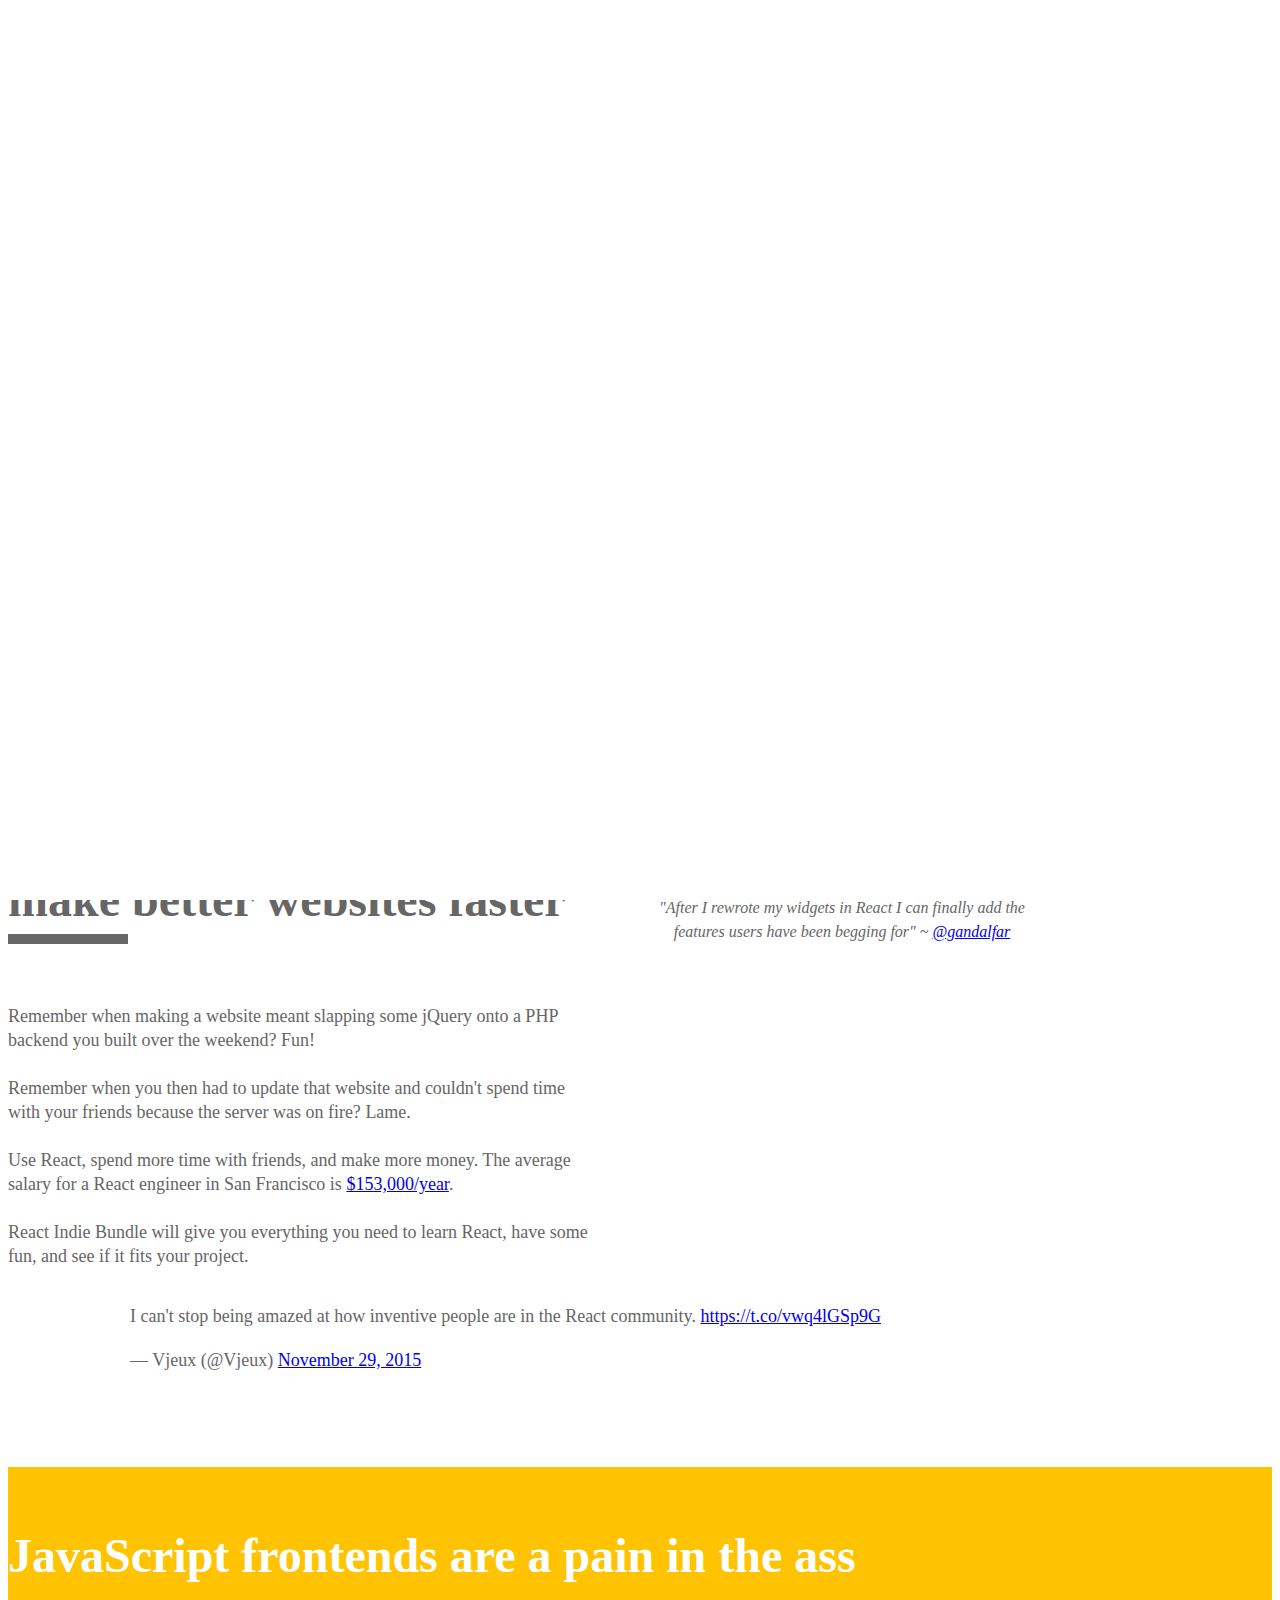
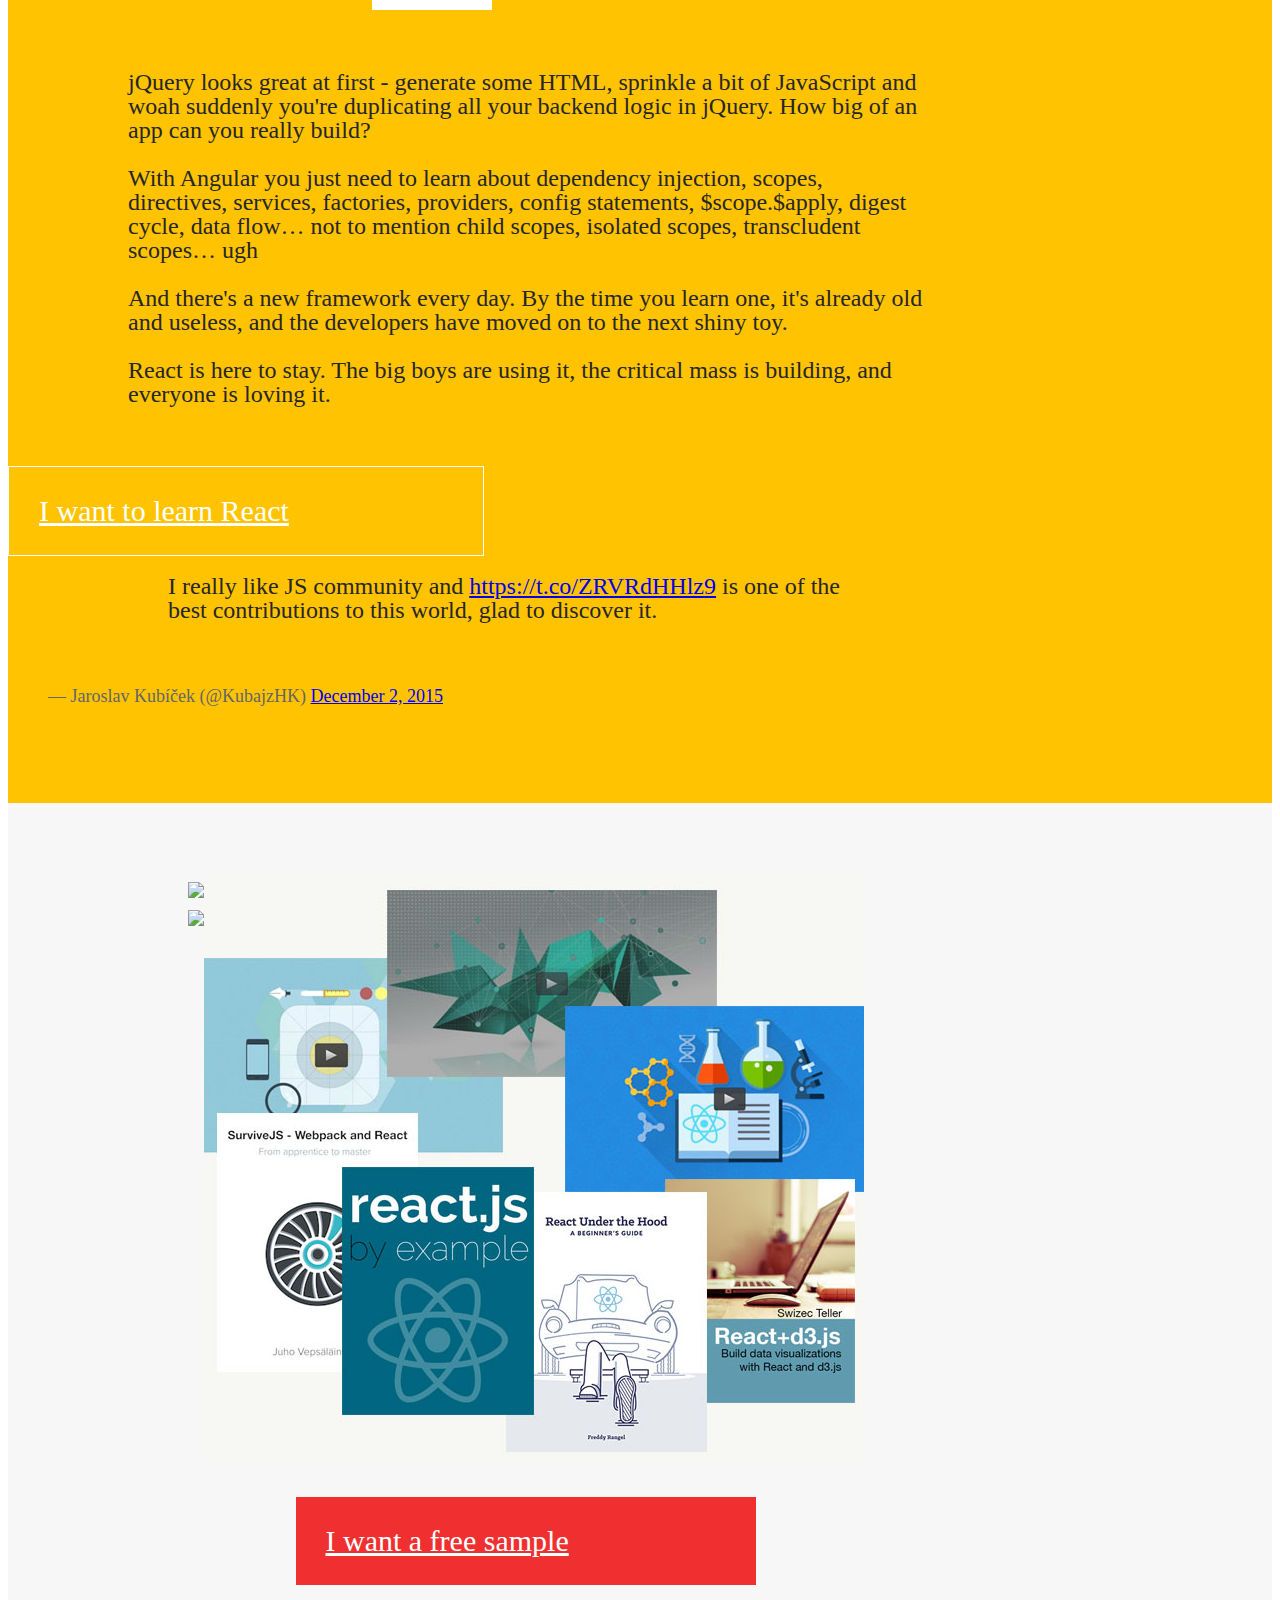
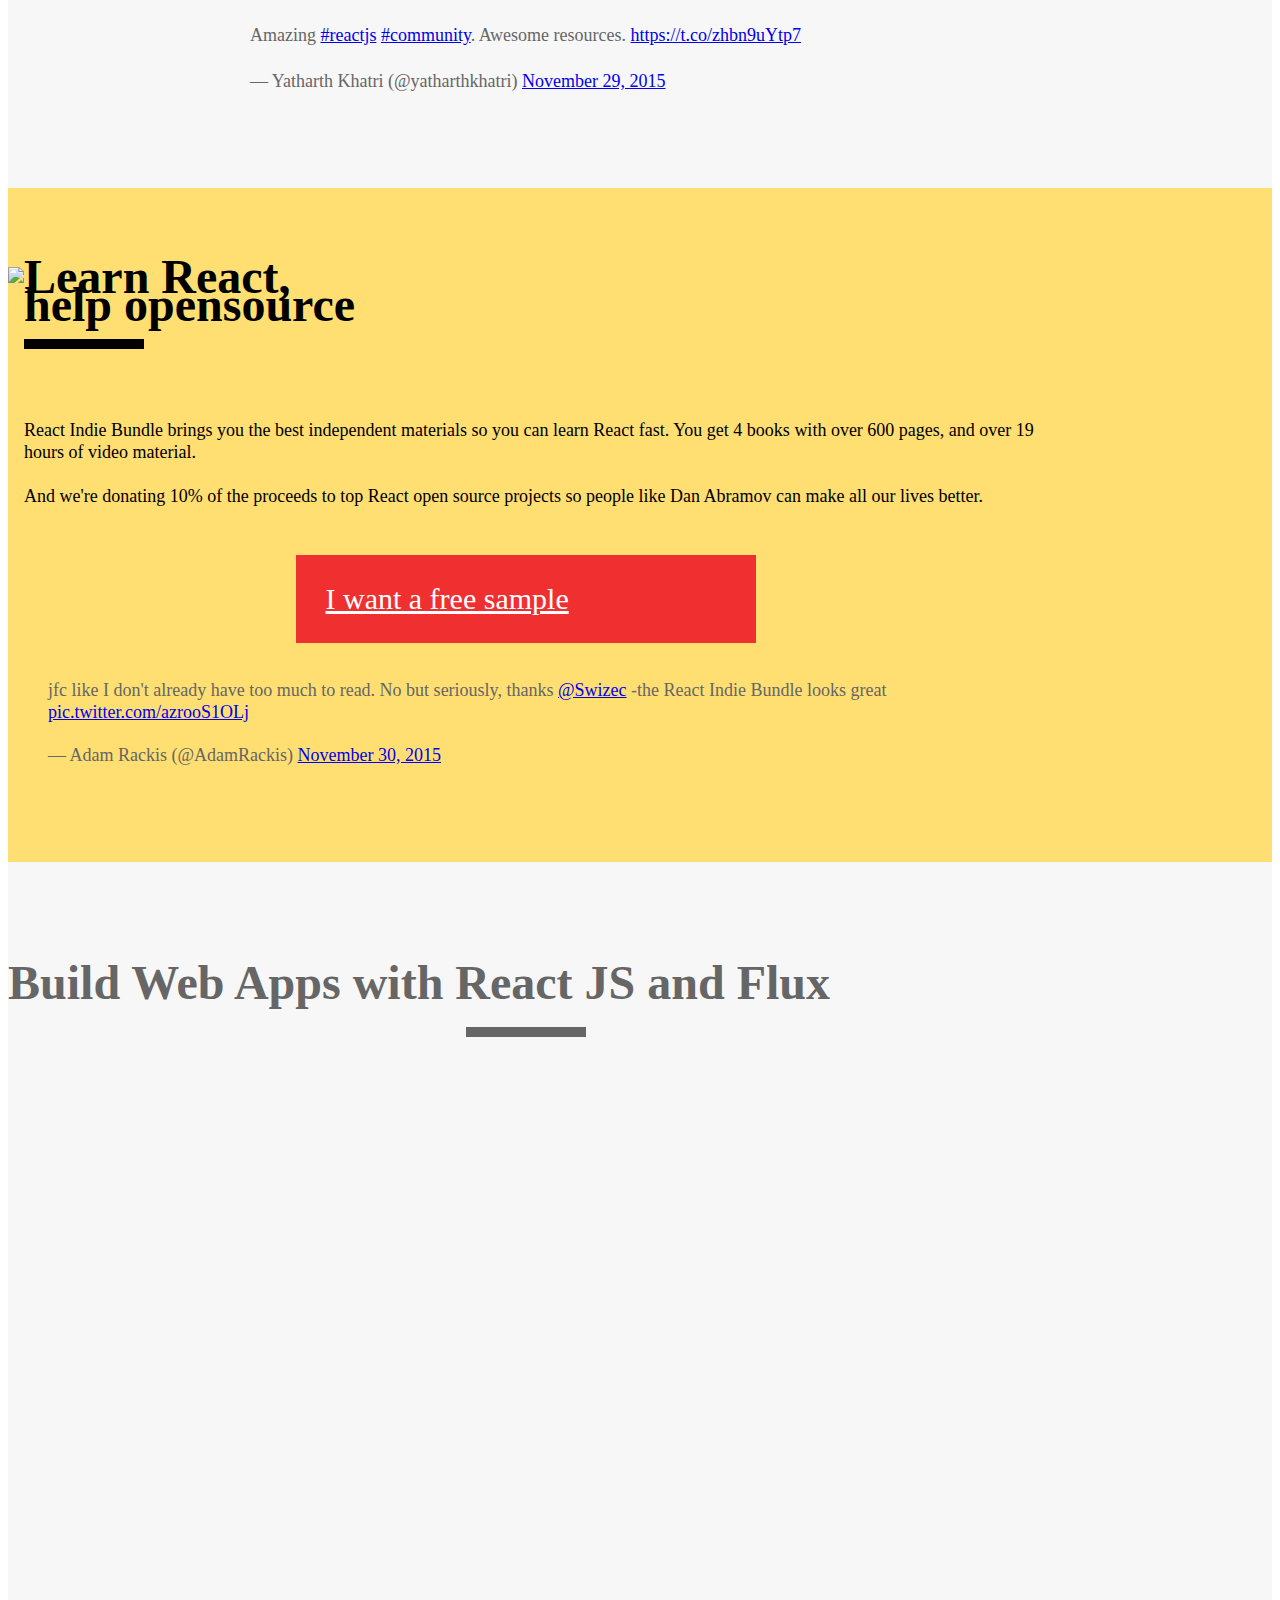
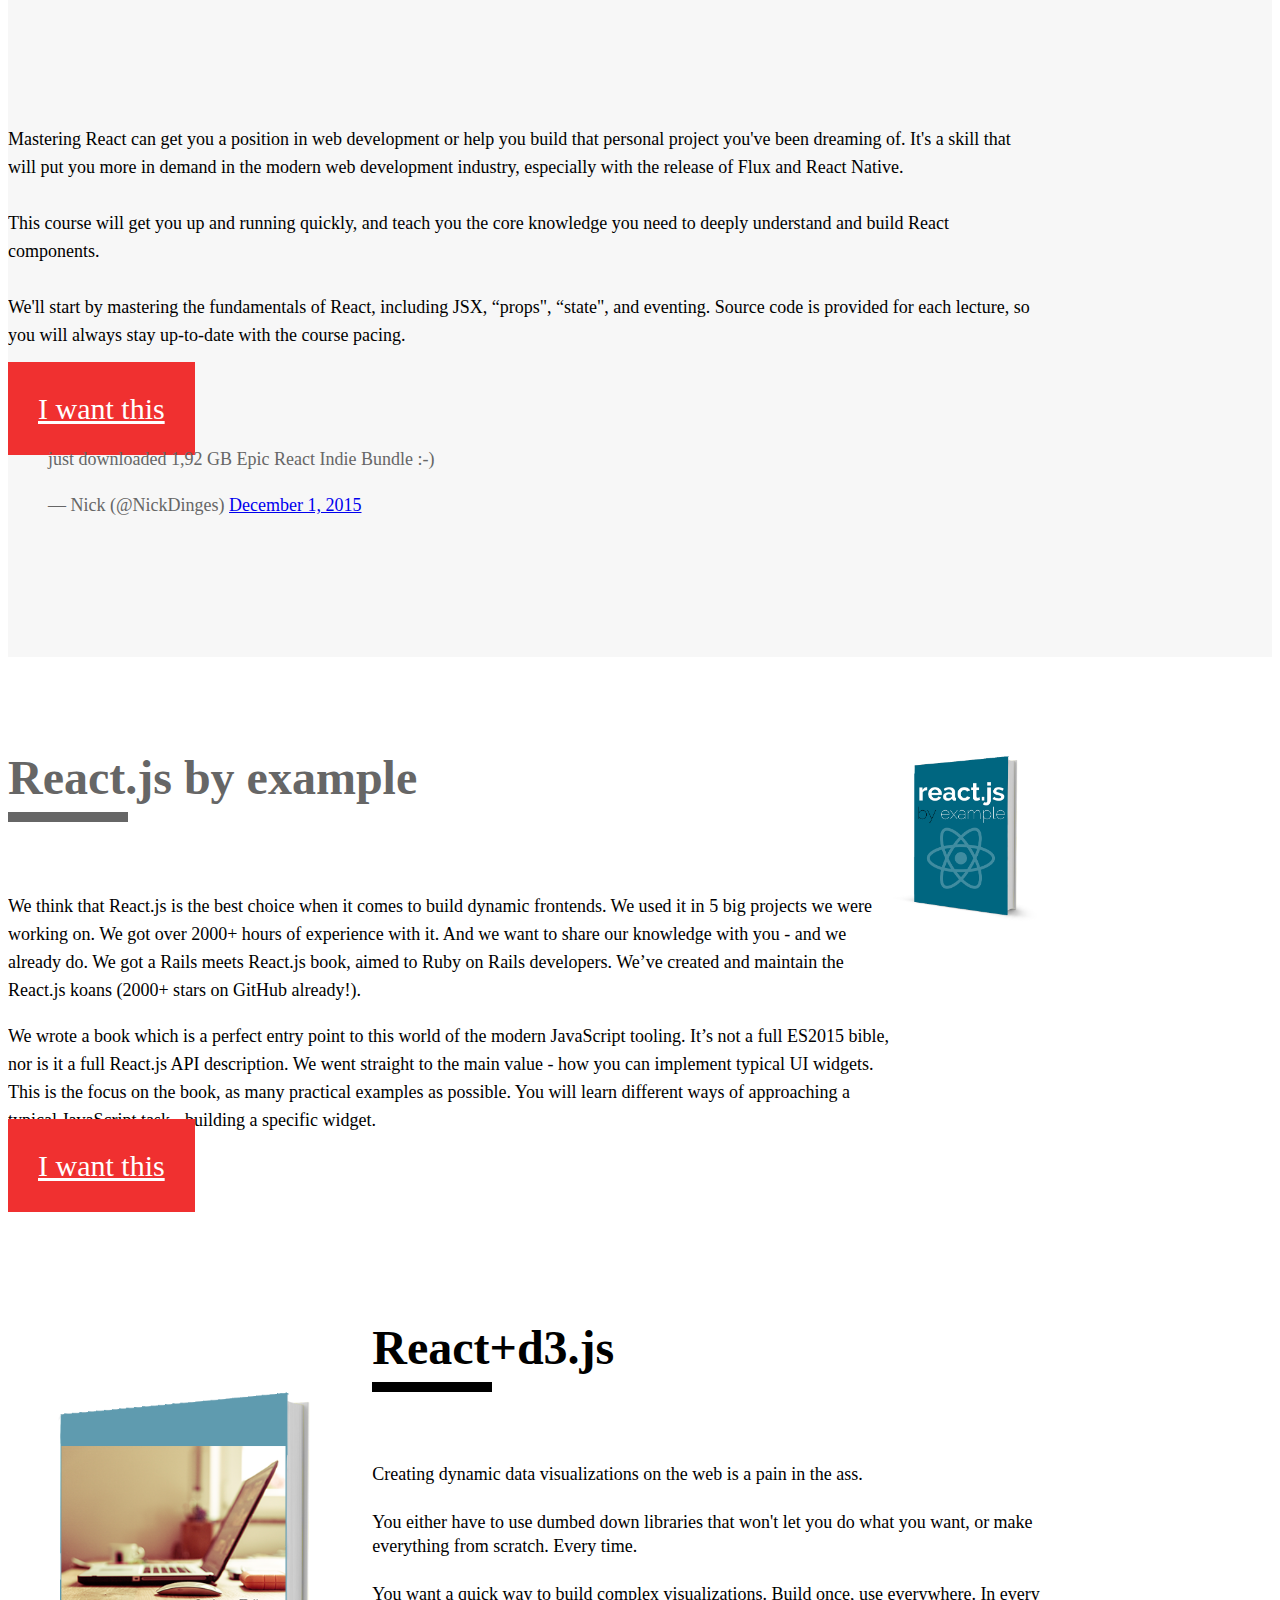
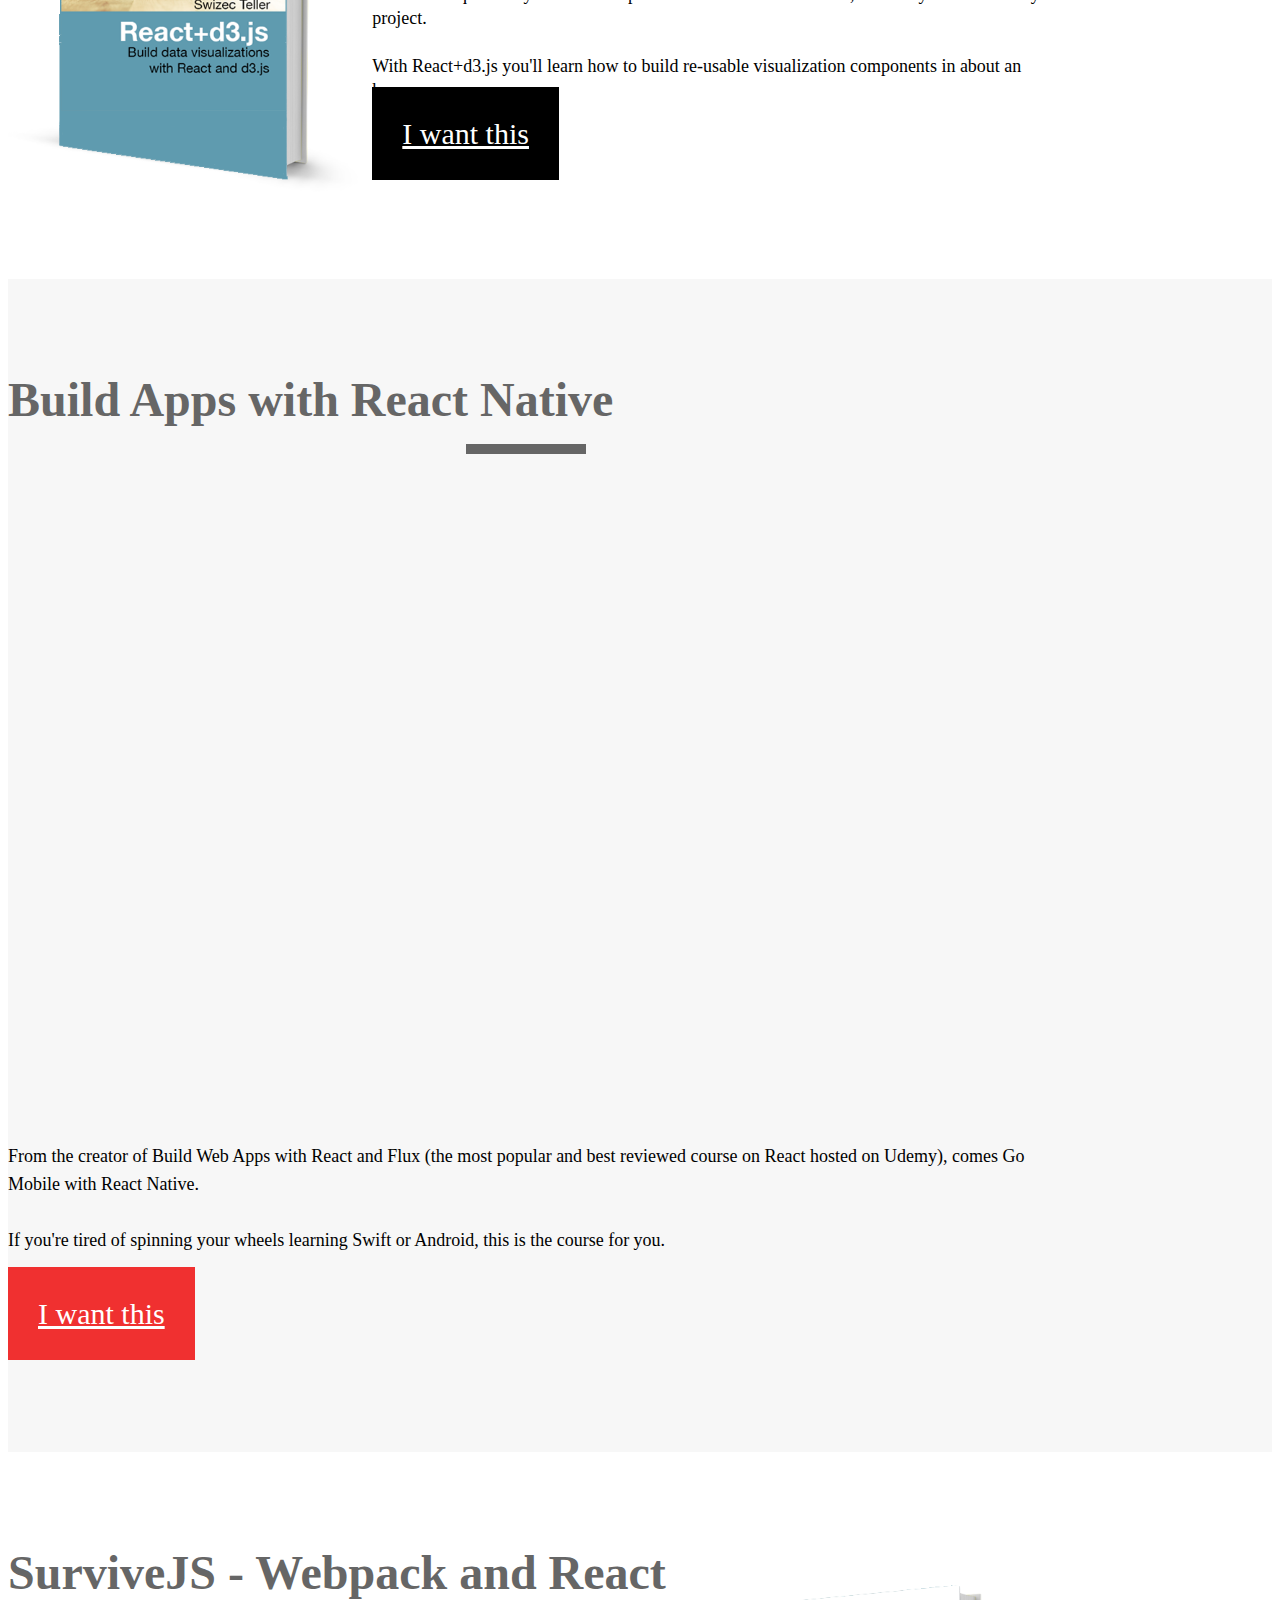
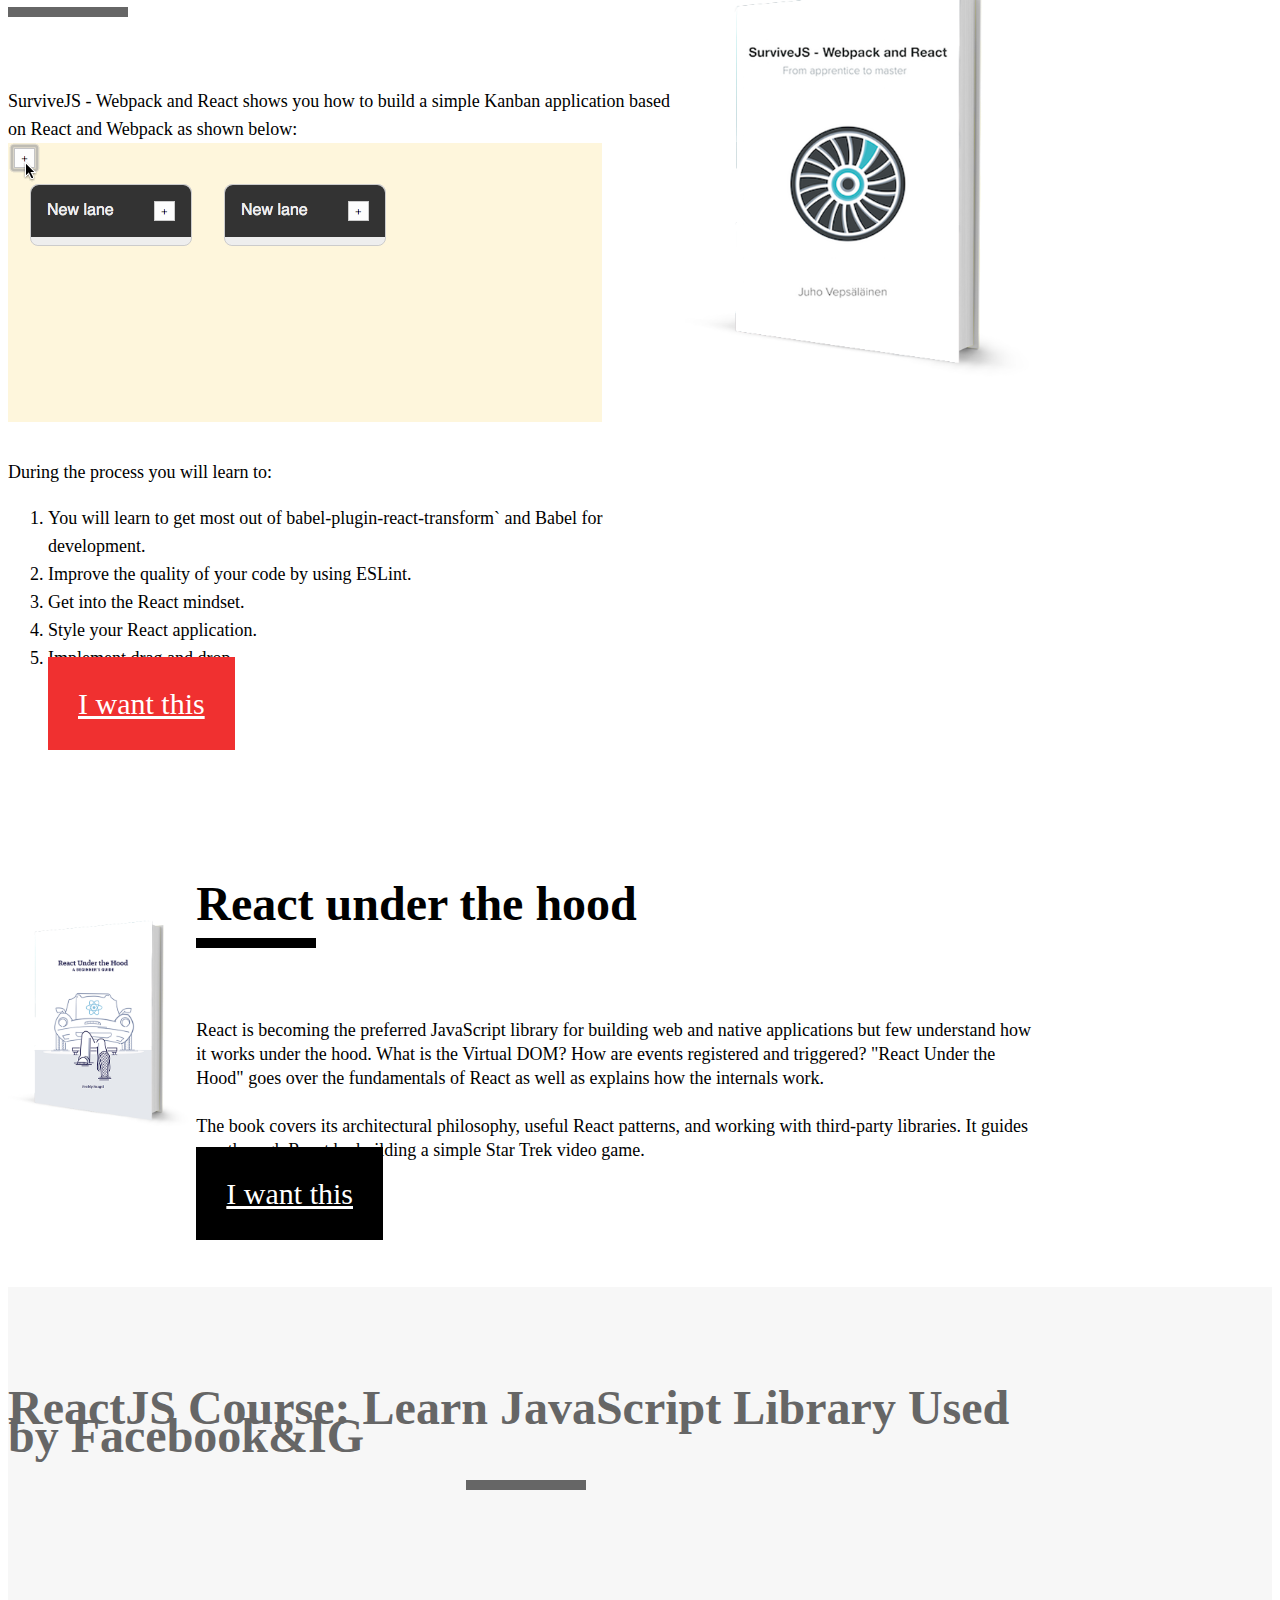
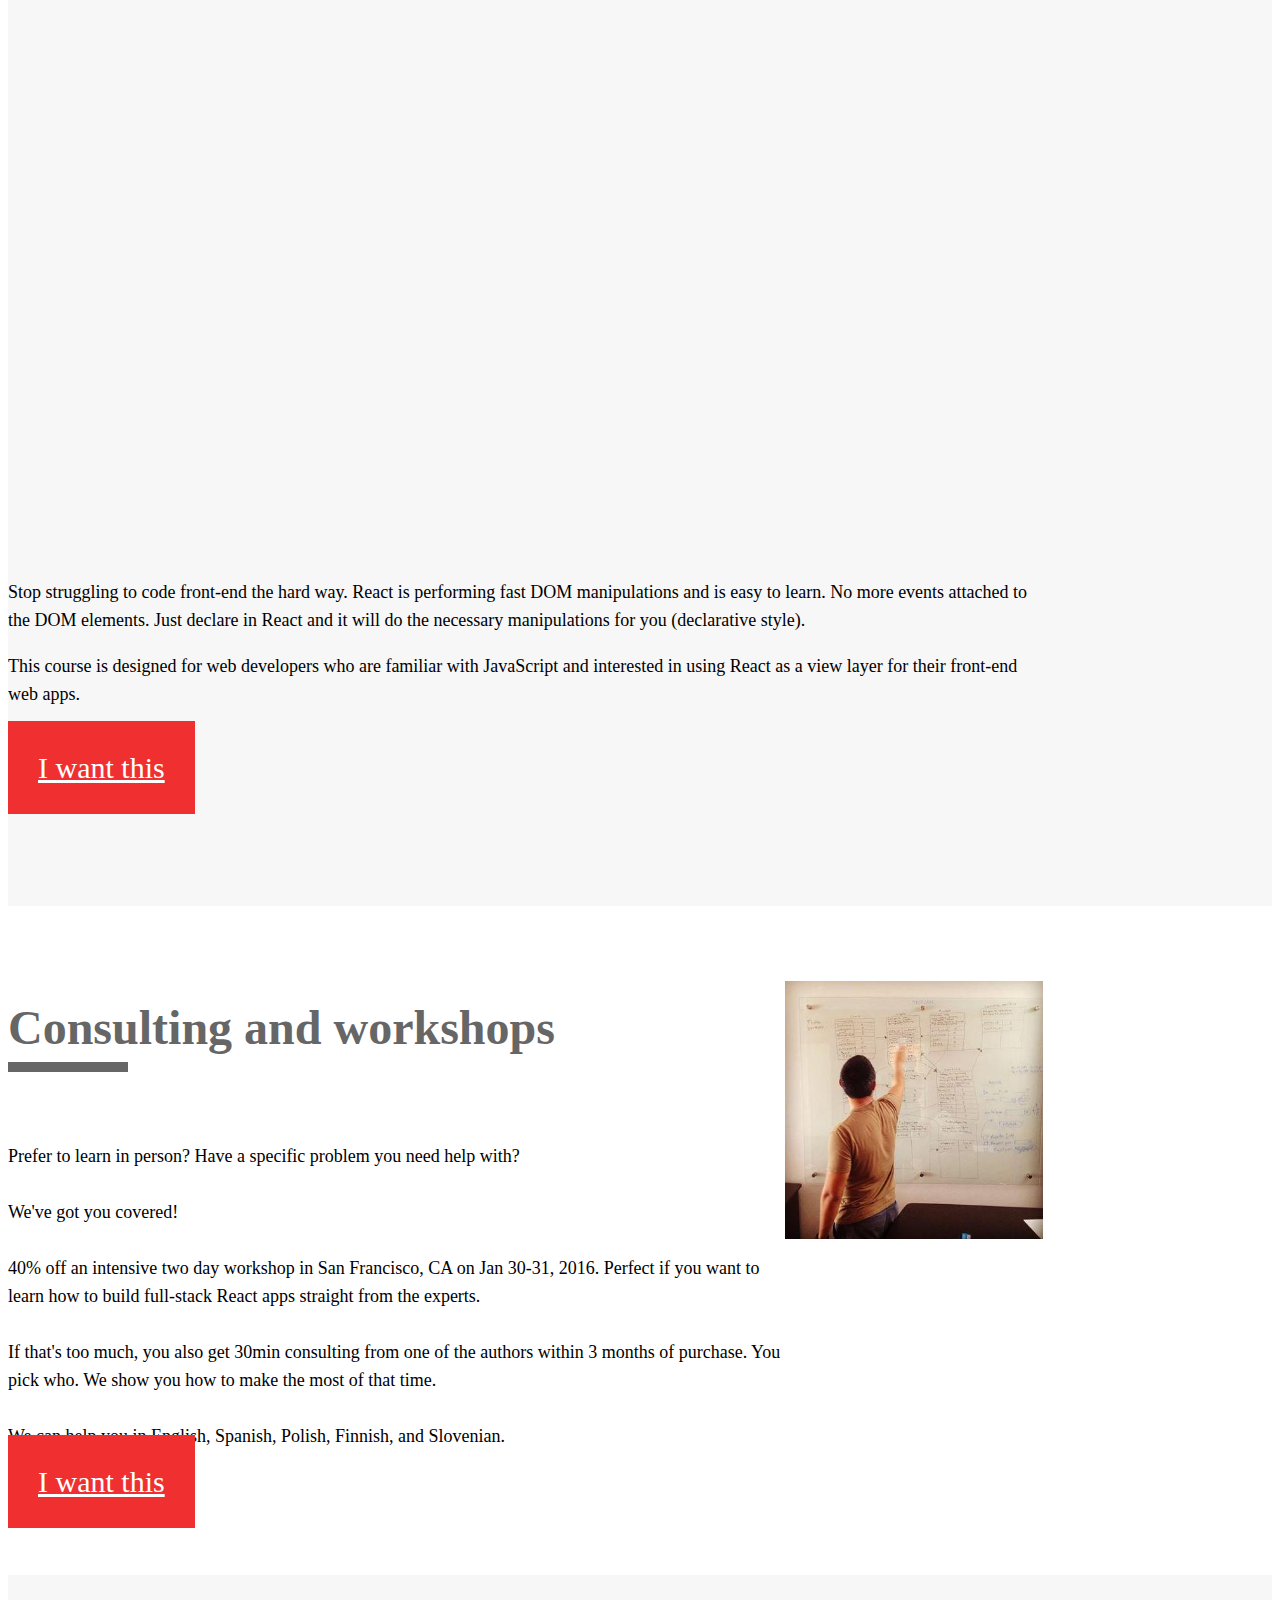
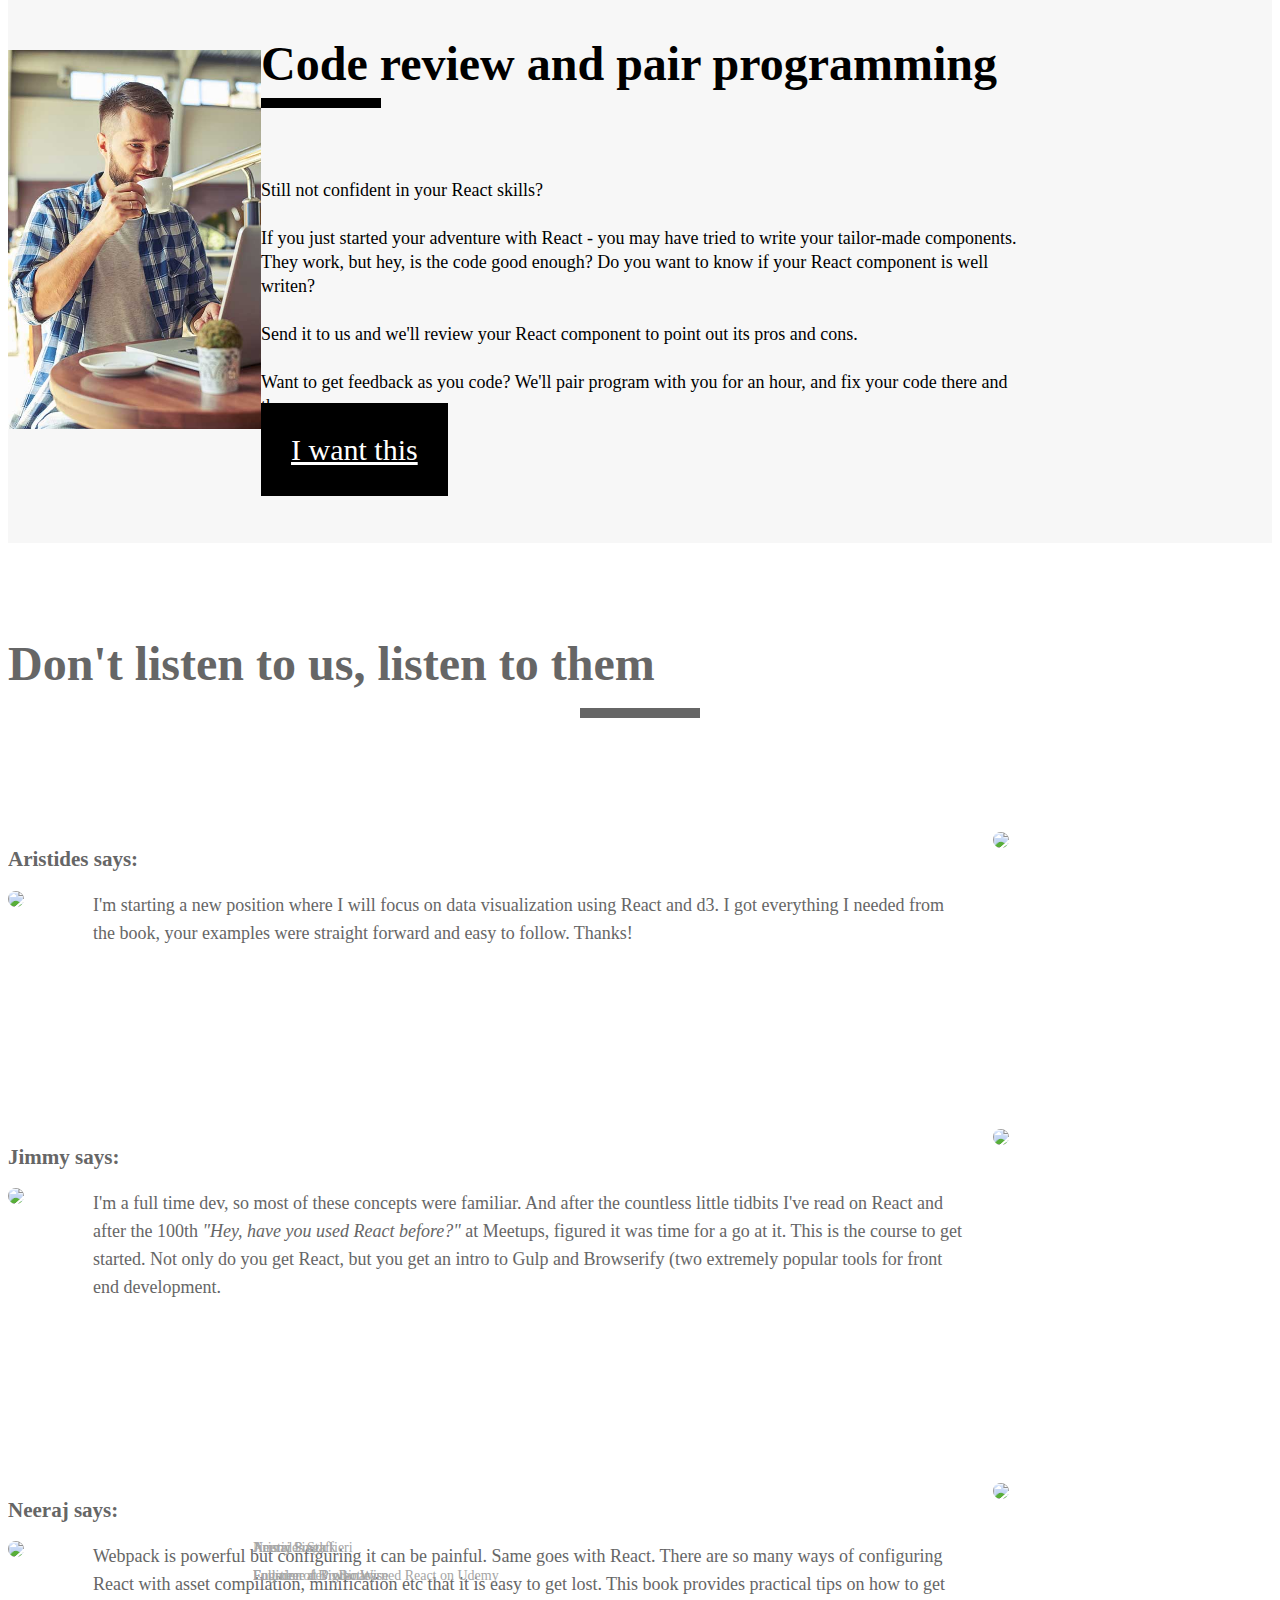
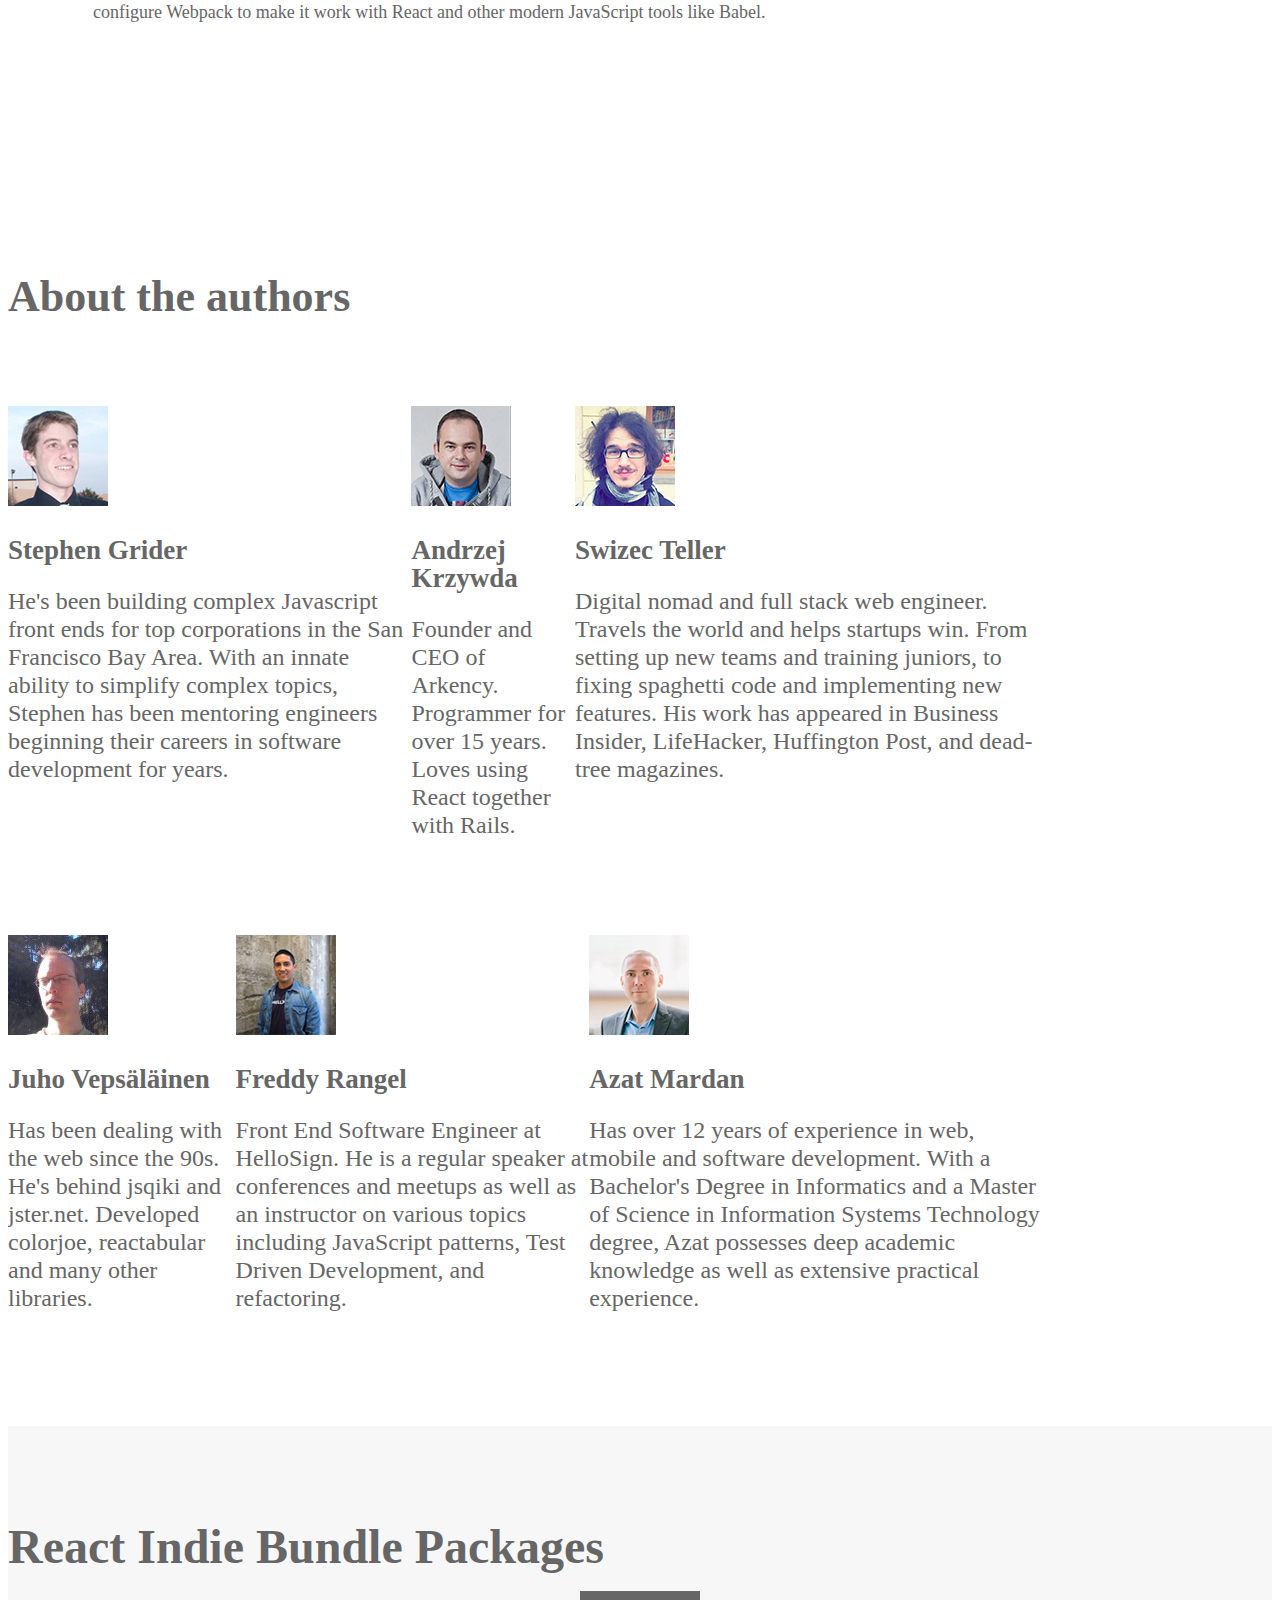
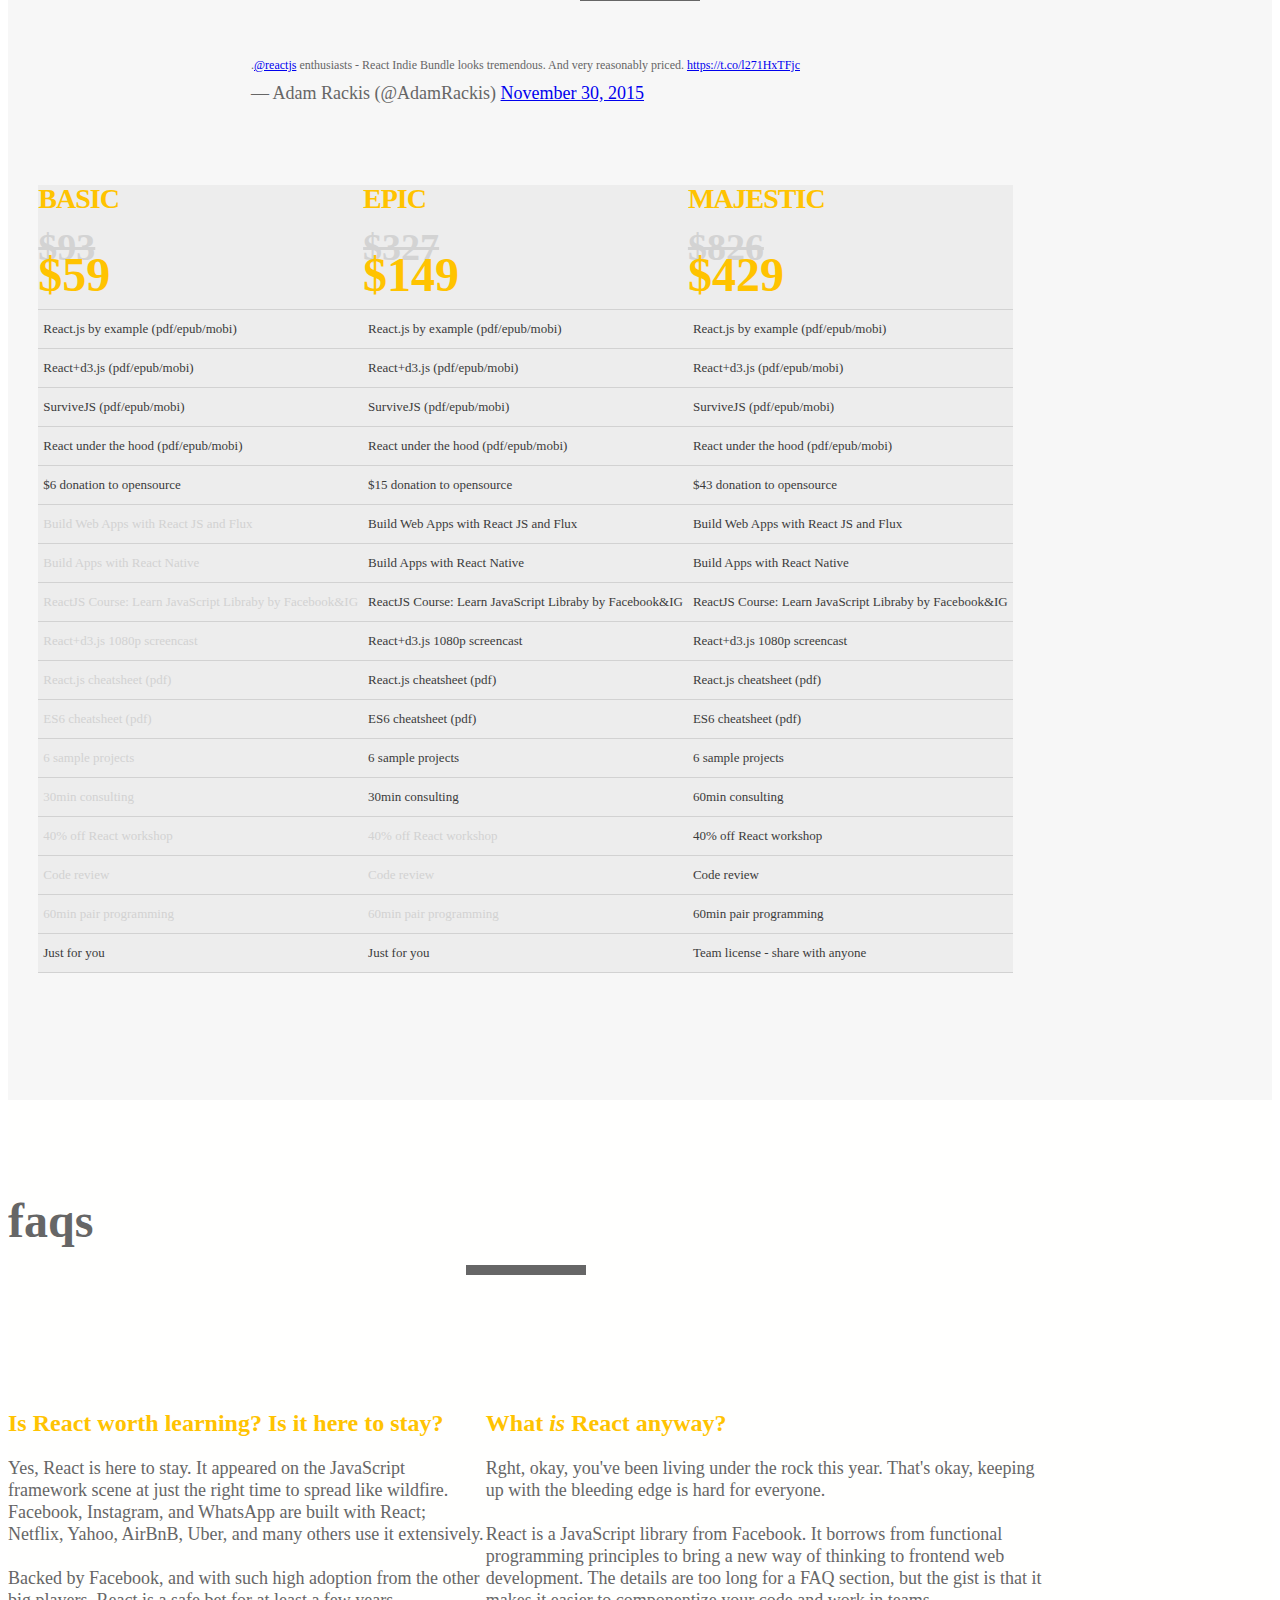
==== commit 39cd9490: "Close sales" ====
--- a/index.html
+++ b/index.html
@@ -1141,7 +1141,7 @@
 	                    <h1 data-name="Title" class="role-element leadstyle-text">Jump into React</h1>
 
 	                    <h2 data-name="Text" class="role-element leadstyle-text">React is the next big thing.<br><br>Your friends are trying it, bloggers sing its praises, conference speakers have sexy demos, and your boss has been asking some hard questions.<br><br>But you don't know where to start.<br><br><font face="Century Gothic, Segoe UI Emoji, Segoe UI Symbol, Symbola, EmojiSymbols"><strong>React Indie Bundle</strong> has everything you need to get started right away. Regardless of your experience level.<br><br>
-                                This is a limited-time offer that ends in:<br><br>
+                                Sales have closed, but you can still get the free sample.<br><br>
                                 <div class="countdown-timer white" style="width: 700px; left: -100px"></div></font></h2>
                             <a class="btn btn-default btn-lg role-element leadstyle-link" data-name="Button" href="#packages">I want this</a>
 	                </div>
@@ -1624,9 +1624,6 @@
                                     </li>
 	                        </ul>
 
-	                        <div class="btn-container">
-                                    <a class="gumroad-button" href="https://gum.co/vxZY?wanted=true" data-gumroad-single-product="true" target="_blank">BUY NOW</a>
-	                        </div>
 	                    </div>
 	                </div>
 
@@ -1695,9 +1692,6 @@
                                     </li>
 	                        </ul>
 
-	                        <div class="btn-container">
-	                            <a class="gumroad-button" href="https://gum.co/gROF?wanted=true" data-gumroad-single-product="true" target="_blank">BUY NOW</a>
-	                        </div>
 	                    </div>
 	                </div>
 
@@ -1764,9 +1758,6 @@
                                     </li>
 	                        </ul>
 
-	                        <div class="btn-container">
-	                            <a class="gumroad-button" href="https://gum.co/jCKti?wanted=true" data-gumroad-single-product="true" target="_blank">BUY NOW</a>
-	                        </div>
 	                    </div>
 	                </div>
 
@@ -1774,7 +1765,7 @@
 
                     <div class="row flexible text-center">
                         <div class="col-md-10 leadstyle-container">
-                            <h4>This offer ends in:</h4><br>
+                            <h4><!-- This offer ends in:--></h4><br>
                             <div class="countdown-timer2" style="left: 115px"></div>
                         </div>
                     </div>
@@ -1872,21 +1863,21 @@
             <script src="/flipclock.min.js"></script>
             <script async src="//platform.twitter.com/widgets.js" charset="utf-8"></script>
             <script>
-             var timeLeft = (new Date("2015-12-07T20:30:00.000Z") - new Date())/1000;
-             $('.countdown-timer').FlipClock(
-                 timeLeft,
-                 {
-                     clockFace: 'DailyCounter',
-                     countdown: true,
-                     showSeconds: true
-                 });
-             $('.countdown-timer2').FlipClock(
-                 timeLeft,
-                 {
-                     clockFace: 'DailyCounter',
-                     countdown: true,
-                     showSeconds: true
-                 });
+             /* var timeLeft = (new Date("2015-12-26T16:00:00.000Z") - new Date())/1000;
+                $('.countdown-timer').FlipClock(
+                timeLeft,
+                {
+                clockFace: 'DailyCounter',
+                countdown: true,
+                showSeconds: true
+                });
+                $('.countdown-timer2').FlipClock(
+                timeLeft,
+                {
+                clockFace: 'DailyCounter',
+                countdown: true,
+                showSeconds: true
+                }); */
             </script>
             <script>
               (function(i,s,o,g,r,a,m){i['GoogleAnalyticsObject']=r;i[r]=i[r]||function(){
